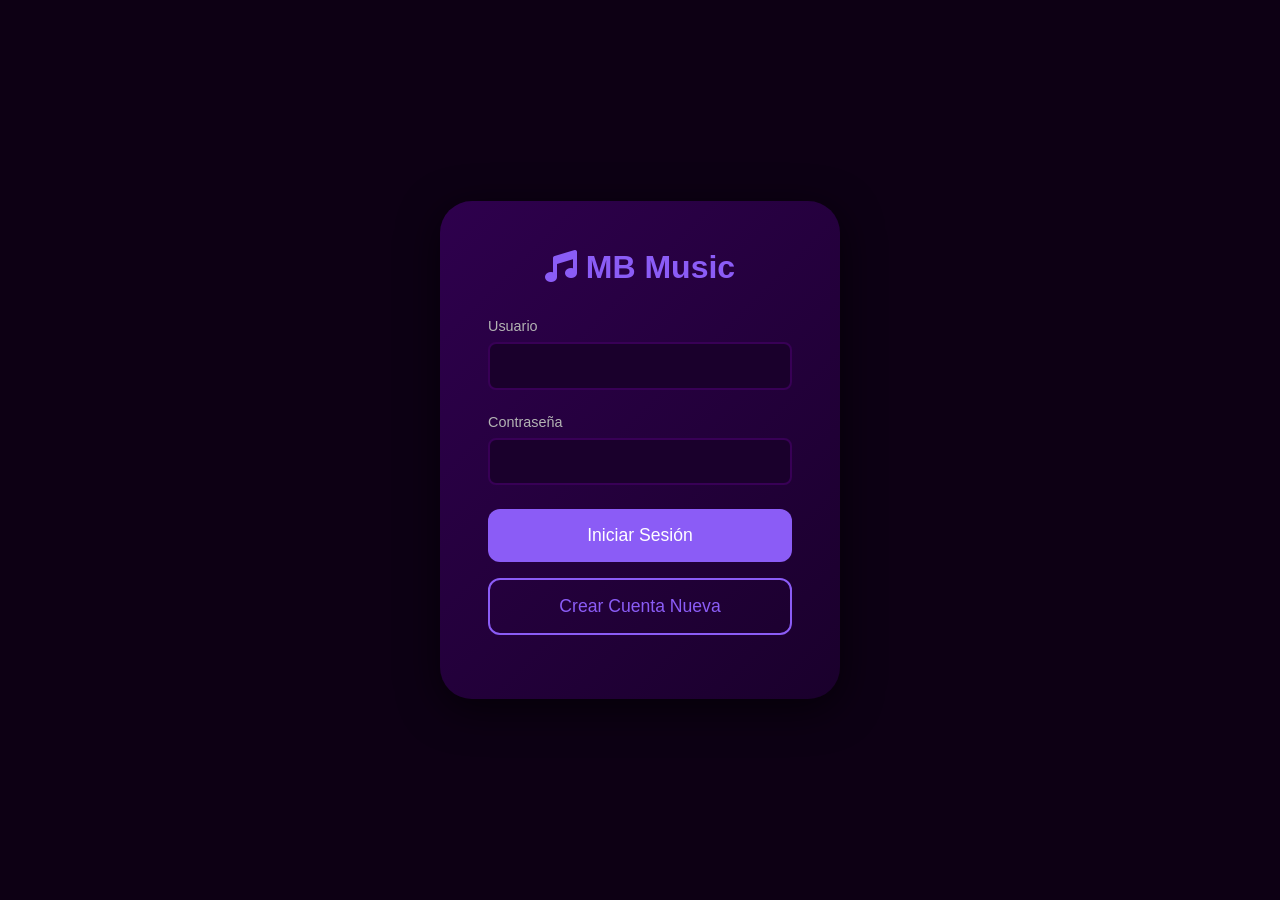
==== index.html @ 7494098f "Update index.html" ====
<!DOCTYPE html>
<html lang="es">
<head>
    <meta charset="UTF-8">
    <meta name="viewport" content="width=device-width, initial-scale=1.0">
    <title>MB Music</title>
    <link href="https://cdnjs.cloudflare.com/ajax/libs/font-awesome/6.5.1/css/all.min.css" rel="stylesheet">
    <style>
        * { margin: 0; padding: 0; box-sizing: border-box; }
        
        body {
            font-family: 'Inter', sans-serif, system-ui;
            background-color: #210033;
            color: #e0e0e0;
            min-height: 100vh;
            overflow-x: hidden;
            position: relative;
        }

        .video-bg {
            position: fixed;
            top: 0;
            left: 0;
            width: 100%;
            height: 100%;
            z-index: 0;
            opacity: 0;
            transition: opacity 0.7s;
        }

        .video-bg.active { opacity: 1; }

        .video-bg video {
            width: 100%;
            height: 100%;
            object-fit: cover;
        }

        .video-overlay {
            position: fixed;
            top: 0;
            left: 0;
            width: 100%;
            height: 100%;
            background: rgba(0, 0, 0, 0.6);
            z-index: 1;
            pointer-events: none;
        }

        .page {
            display: none;
            min-height: 100vh;
            position: relative;
            z-index: 2;
        }

        .page.active { display: block; }

        /* Login Styles */
        .login-container {
            display: flex;
            justify-content: center;
            align-items: center;
            min-height: 100vh;
            padding: 1rem;
        }

        .login-box {
            background: linear-gradient(135deg, #2e004d, #1a002c);
            border-radius: 2rem;
            padding: 3rem;
            max-width: 400px;
            width: 100%;
            box-shadow: 0 10px 40px rgba(0, 0, 0, 0.6);
        }

        .login-box h1 {
            text-align: center;
            margin-bottom: 2rem;
            font-size: 2rem;
            color: #8b5cf6;
        }

        .form-group {
            margin-bottom: 1.5rem;
        }

        .form-group label {
            display: block;
            margin-bottom: 0.5rem;
            color: #b3b3b3;
            font-size: 0.9rem;
        }

        .form-group input {
            width: 100%;
            padding: 0.8rem;
            border: 2px solid #380056;
            border-radius: 0.5rem;
            background-color: #1a002c;
            color: #e0e0e0;
            font-size: 1rem;
            transition: border-color 0.3s;
        }

        .form-group input:focus {
            outline: none;
            border-color: #8b5cf6;
        }

        .message {
            padding: 0.8rem;
            border-radius: 0.5rem;
            margin-bottom: 1rem;
            text-align: center;
            display: none;
            font-size: 0.9rem;
        }

        .message.show { display: block; }
        .message.error { background-color: #ff6b6b33; color: #ff6b6b; }
        .message.success { background-color: #22c55e33; color: #22c55e; }

        .btn {
            width: 100%;
            padding: 1rem;
            border: none;
            border-radius: 0.75rem;
            font-size: 1.1rem;
            cursor: pointer;
            transition: all 0.3s;
            margin-bottom: 1rem;
        }

        .btn-primary {
            background-color: #8b5cf6;
            color: #fff;
        }

        .btn-primary:hover { background-color: #a78bfa; }

        .btn-secondary {
            background-color: transparent;
            color: #8b5cf6;
            border: 2px solid #8b5cf6;
        }

        .btn-secondary:hover { background-color: #8b5cf620; }

        /* Main App Styles */
        .app-container {
            max-width: 1200px;
            margin: 0 auto;
            padding: 1rem;
        }

        header {
            text-align: center;
            margin-bottom: 2rem;
            padding: 1rem;
            position: relative;
        }

        header h1 {
            font-size: 2.5rem;
            font-weight: 700;
            color: #ffffff;
        }

        .user-info {
            position: absolute;
            top: 1rem;
            right: 1rem;
            display: flex;
            align-items: center;
            gap: 1rem;
            flex-wrap: wrap;
        }

        .user-name {
            color: #8b5cf6;
            font-weight: 600;
        }

        .logout-btn {
            background-color: #380056;
            color: #fff;
            border: none;
            padding: 0.5rem 1rem;
            border-radius: 0.5rem;
            cursor: pointer;
            font-size: 0.9rem;
            transition: background-color 0.3s;
        }

        .logout-btn:hover { background-color: #5a0088; }

        .search-container {
            max-width: 600px;
            margin: 0 auto 2rem;
            position: relative;
        }

        .search-input {
            width: 100%;
            padding: 1rem 1rem 1rem 3rem;
            border: 2px solid #380056;
            border-radius: 2rem;
            background-color: #1a002c;
            color: #e0e0e0;
            font-size: 1rem;
            transition: border-color 0.3s;
        }

        .search-input:focus {
            outline: none;
            border-color: #8b5cf6;
        }

        .search-icon {
            position: absolute;
            left: 1rem;
            top: 50%;
            transform: translateY(-50%);
            color: #8b5cf6;
        }

        .nav-tabs {
            display: flex;
            justify-content: center;
            gap: 1rem;
            margin-bottom: 2rem;
            flex-wrap: wrap;
        }

        .nav-tab {
            background-color: #380056;
            color: #fff;
            border: none;
            padding: 0.8rem 1.5rem;
            border-radius: 2rem;
            cursor: pointer;
            font-size: 1rem;
            transition: all 0.3s;
        }

        .nav-tab:hover { background-color: #5a0088; }
        .nav-tab.active { background-color: #8b5cf6; }

        .tab-content { display: none; }
        .tab-content.active { display: block; }

        .albums-grid {
            display: grid;
            grid-template-columns: repeat(auto-fill, minmax(200px, 1fr));
            gap: 1.5rem;
            padding: 1rem;
        }

        .album-card {
            background-color: #380056;
            border-radius: 1rem;
            padding: 1.5rem;
            cursor: pointer;
            transition: all 0.3s;
        }

        .album-card:hover {
            transform: translateY(-5px);
            background-color: #5a0088;
        }

        .album-cover {
            width: 100%;
            aspect-ratio: 1;
            border-radius: 0.75rem;
            object-fit: cover;
            margin-bottom: 1rem;
        }

        .album-info h3 {
            font-size: 1.1rem;
            margin-bottom: 0.5rem;
            color: #ffffff;
        }

        .album-info p {
            font-size: 0.85rem;
            color: #b3b3b3;
        }

        .song-list {
            list-style: none;
            padding: 0;
            max-width: 800px;
            margin: 0 auto;
        }

        .song-item {
            background-color: #380056;
            padding: 1rem;
            margin-bottom: 0.75rem;
            border-radius: 0.75rem;
            display: flex;
            align-items: center;
            justify-content: space-between;
            transition: all 0.2s;
        }

        .song-item:hover {
            background-color: #5a0088;
            transform: translateY(-2px);
        }

        .song-item.hidden { display: none; }

        .song-main {
            display: flex;
            align-items: center;
            flex: 1;
            cursor: pointer;
        }

        .song-art {
            width: 50px;
            height: 50px;
            border-radius: 0.5rem;
            margin-right: 1rem;
            object-fit: cover;
        }

        .song-info h3 {
            margin: 0 0 0.25rem 0;
            font-size: 1rem;
            color: #ffffff;
        }

        .song-info p {
            margin: 0;
            font-size: 0.85rem;
            color: #b3b3b3;
        }

        .playlist-btn {
            background-color: #8b5cf6;
            border: none;
            color: #fff;
            padding: 0.5rem 1rem;
            border-radius: 0.5rem;
            cursor: pointer;
            font-size: 0.9rem;
            transition: all 0.2s;
        }

        .playlist-btn:hover { background-color: #a78bfa; }
        .playlist-btn.added { background-color: #22c55e; }

        .empty-state {
            text-align: center;
            padding: 3rem 1rem;
            color: #a0a0a0;
        }

        .empty-state i {
            font-size: 4rem;
            margin-bottom: 1rem;
            color: #380056;
        }

        /* Player Styles */
        .player-container {
            display: flex;
            justify-content: center;
            align-items: center;
            min-height: 90vh;
            padding: 4rem 1rem;
        }

        .player-box {
            background: linear-gradient(135deg, #2e004d80, #1a002c80);
            border-radius: 2rem;
            padding: 2rem;
            width: 100%;
            max-width: 400px;
            box-shadow: 0 10px 30px rgba(0, 0, 0, 0.5);
        }

        .player-header {
            display: flex;
            align-items: center;
            margin-bottom: 1.5rem;
        }

        .player-art {
            width: 80px;
            height: 80px;
            border-radius: 0.5rem;
            margin-right: 1rem;
            object-fit: cover;
        }

        .track-info h2 {
            font-size: 1.3rem;
            margin: 0 0 0.25rem 0;
            color: #ffffff;
        }

        .track-info p {
            font-size: 0.9rem;
            color: #b3b3b3;
            margin: 0;
        }

        .lyrics {
            height: 180px;
            overflow-y: auto;
            background: rgba(0, 0, 0, 0.3);
            padding: 1rem;
            border-radius: 0.5rem;
            margin-bottom: 1.5rem;
            line-height: 1.8;
        }

        .lyric-line {
            color: rgba(255, 255, 255, 0.4);
            transition: color 0.3s;
            display: block;
            margin-bottom: 0.3em;
        }

        .lyric-line.highlight {
            color: #ffffff;
            font-weight: 600;
        }

        .progress-container {
            background-color: #404040;
            border-radius: 5px;
            cursor: pointer;
            height: 8px;
            width: 100%;
            margin-bottom: 0.5rem;
        }

        .progress-bar {
            background-color: #8b5cf6;
            height: 100%;
            border-radius: 5px;
            width: 0%;
            transition: width 0.1s linear;
        }

        .time-display {
            display: flex;
            justify-content: space-between;
            font-size: 0.8rem;
            color: #a0a0a0;
            margin-bottom: 1rem;
        }

        .controls {
            display: flex;
            justify-content: center;
            align-items: center;
            gap: 1.5rem;
            margin-bottom: 1rem;
        }

        .control-btn {
            background: none;
            border: none;
            color: #e0e0e0;
            font-size: 1.5rem;
            cursor: pointer;
            transition: all 0.2s;
            padding: 0.5rem;
        }

        .control-btn:hover {
            color: #8b5cf6;
            transform: scale(1.1);
        }

        .control-btn.play { font-size: 2.5rem; color: #8b5cf6; }
        .control-btn.active { color: #8b5cf6; }

        .secondary-controls {
            display: flex;
            justify-content: space-between;
            align-items: center;
            flex-wrap: wrap;
            gap: 0.5rem;
            font-size: 0.9rem;
        }

        .volume-control, .speed-control {
            display: flex;
            align-items: center;
            gap: 0.5rem;
        }

        input[type="range"] {
            width: 70px;
            height: 5px;
        }

        .back-btn {
            position: fixed;
            top: 1rem;
            left: 1rem;
            background-color: #380056;
            color: #fff;
            border: none;
            padding: 0.6rem 1rem;
            border-radius: 2rem;
            cursor: pointer;
            z-index: 10;
            transition: background-color 0.3s;
        }

        .back-btn:hover { background-color: #5a0088; }

        @media (max-width: 768px) {
            header h1 { font-size: 1.8rem; }
            .user-info {
                position: static;
                justify-content: center;
                margin-top: 1rem;
            }
            .albums-grid {
                grid-template-columns: repeat(auto-fill, minmax(150px, 1fr));
            }
        }
    </style>
</head>
<body>
    <div id="videoBg" class="video-bg">
        <video id="bgVideo" autoplay loop muted playsinline></video>
    </div>
    <div class="video-overlay"></div>

    <!-- Login Page -->
    <div id="loginPage" class="page active">
        <div class="login-container">
            <div class="login-box">
                <h1><i class="fas fa-music"></i> MB Music</h1>
                <div id="authMessage" class="message"></div>
                <form id="authForm">
                    <div class="form-group">
                        <label>Usuario</label>
                        <input type="text" id="authUsername" required minlength="3">
                    </div>
                    <div class="form-group">
                        <label>Contraseña</label>
                        <input type="password" id="authPassword" required minlength="4">
                    </div>
                    <button type="submit" class="btn btn-primary">Iniciar Sesión</button>
                </form>
                <button id="registerBtn" class="btn btn-secondary">Crear Cuenta Nueva</button>
            </div>
        </div>
    </div>

    <!-- Main App Page -->
    <div id="mainPage" class="page">
        <div class="app-container">
            <header>
                <h1>MiguelBR Music</h1>
                <div class="user-info">
                    <span class="user-name" id="displayUsername"></span>
                    <button class="logout-btn" id="logoutBtn">
                        <i class="fas fa-sign-out-alt"></i> Salir
                    </button>
                </div>
            </header>

            <div class="search-container">
                <i class="fas fa-search search-icon"></i>
                <input type="text" id="searchInput" class="search-input" placeholder="Buscar canciones o artistas...">
            </div>
            
            <div class="nav-tabs">
                <button class="nav-tab active" data-tab="albums">Álbumes</button>
                <button class="nav-tab" data-tab="songs">Canciones</button>
                <button class="nav-tab" data-tab="playlist">Mi Playlist</button>
            </div>

            <div id="albumsTab" class="tab-content active">
                <div style="display: flex; justify-content: center; gap: 1rem; margin-bottom: 2rem; flex-wrap: wrap;">
                    <button class="nav-tab active" id="filterArtist">Por Artista</button>
                    <button class="nav-tab" id="filterGenre">Por Género</button>
                </div>
                <div id="albumsGrid" class="albums-grid"></div>
            </div>

            <div id="songsTab" class="tab-content">
                <ul id="songList" class="song-list"></ul>
            </div>

            <div id="playlistTab" class="tab-content">
                <div id="playlistContent"></div>
            </div>

            <div id="artistSongsTab" class="tab-content">
                <button id="backToAlbumsBtn" class="btn btn-secondary" style="max-width: 200px; margin: 0 auto 2rem;">
                    <i class="fas fa-arrow-left"></i> Volver a Álbumes
                </button>
                <div id="artistSongsContent"></div>
            </div>
        </div>
    </div>

    <!-- Player Page -->
    <div id="playerPage" class="page">
        <button id="backBtn" class="back-btn">
            <i class="fas fa-arrow-left"></i> Atrás
        </button>
        <div class="player-container">
            <div class="player-box">
                <div class="player-header">
                    <img id="playerArt" class="player-art" src="https://placehold.co/100" alt="Album">
                    <div class="track-info">
                        <h2 id="playerTitle">Título</h2>
                        <p id="playerArtist">Artista</p>
                    </div>
                </div>

                <div id="lyricsBox" class="lyrics"></div>

                <div class="progress-container" id="progressContainer">
                    <div id="progressBar" class="progress-bar"></div>
                </div>
                <div class="time-display">
                    <span id="currentTime">0:00</span>
                    <span id="totalTime">0:00</span>
                </div>

                <div class="controls">
                    <button class="control-btn" id="prevBtn"><i class="fas fa-backward-step"></i></button>
                    <button class="control-btn play" id="playBtn"><i class="fas fa-play"></i></button>
                    <button class="control-btn" id="nextBtn"><i class="fas fa-forward-step"></i></button>
                </div>

                <div class="secondary-controls">
                    <button class="control-btn" id="repeatBtn"><i class="fas fa-repeat"></i></button>
                    <button class="control-btn" id="shuffleBtn"><i class="fas fa-shuffle"></i></button>
                    <div class="volume-control">
                        <i class="fas fa-volume-down"></i>
                        <input type="range" id="volumeSlider" min="0" max="1" step="0.01" value="0.8">
                    </div>
                    <div class="speed-control">
                        <i class="fas fa-gauge"></i>
                        <input type="range" id="speedSlider" min="0.5" max="2" step="0.25" value="1">
                        <span id="speedDisplay">1x</span>
                    </div>
                </div>
            </div>
        </div>
    </div>

    <audio id="audio"></audio>

    <script>
        // Data
        const SONGS = [
            {
        id: 1,
        title: "No tiene sentido",
        artists: ["Beéle"],
        album: "Single",
        genre: "Reggaetón",
        cover: "https://estaticos.elcolombiano.com/binrepository/872x566/71c0/780d565/none/11101/CCEX/beele_48089310_20250613100623.jpg",
        audio: "audio/No tiene sentido.mp3",
        video: "videos/Jonas_Martha.mp4", 
        lyrics: [
            { time: 7, text: "Baby, ¿qué tú espera'?" },
            { time: 11, text: "Si tú y yo conectamo la primera vez que nos vimo a lo' ojo'" },
            { time: 15, text: "No hay manera (¡óyelo!)" },
            { time: 17, text: "De que me olvide de esa piel canela" },
            { time: 21, text: "Quedaron secuela' de esa noche" },
            { time: 24, text: "Que tú y yo paramo el tiempo" },
            { time: 27, text: "Frente a frente, cuerpo a cuerpo" },
            { time: 31, text: "Yo no sé por qué tan lejos" },
            { time: 35, text: "Ma, ah-ah" },
            { time: 38, text: "No tiene sentido que con esto que sentimo" },
            { time: 41, text: "Tú esté' por otro camino, no es normal" },
            { time: 44, text: "Bebé, tú allá y yo acá" },
            { time: 47, text: "Eso no tiene sentido, baby, si ya coincidimo" },
            { time: 50, text: "Y un par de cosas vivimo, no es normal" },
            { time: 53, text: "Bebé, tú allá y yo acá" },
            { time: 56, text: "Eso no tiene sentido" },
            { time: 59, text: "Eso no tiene sentido" },
            { time: 62, text: "No tiene sentido" },
            { time: 65, text: "No tiene sentido" },
            { time: 68, text: "Dime, mami, qué fue, qué se le hizo" },
            { time: 71, text: "Que hace tiempo no te localizo" },
            { time: 74, text: "Manda ubi, que yo te aterrizo (uh, uh)" },
            { time: 77, text: "Te pienso y me erizo (ay-eh)" },
            { time: 80, text: "A tu nombre yo me desahogo el video que hicimo" },
            { time: 83, text: "A veces lo utilizo" },
            { time: 86, text: "Las ganas en el cielo" },
            { time: 89, text: "Y la ropa en el piso" },
            { time: 92, text: "Bebé, hace tiempo que no te veo" },
            { time: 95, text: "Que no me escribe', que no te leo" },
            { time: 98, text: "Con mi mente a veces peleo" },
            { time: 101, text: "Porque me dice que me olvide, baby" },
            { time: 104, text: "Que tú y yo paramo el tiempo" },
            { time: 107, text: "Frente a frente, cuerpo a cuerpo" },
            { time: 110, text: "Yo no sé por qué tan lejos" },
            { time: 113, text: "Ma, ah-ah" },
            { time: 116, text: "No tiene sentido que con esto que sentimo" },
            { time: 119, text: "Tú esté' por otro camino, no es normal" },
            { time: 115, text: "Bebé, tú allá y yo acá" },
            { time: 125, text: "Eso no tiene sentido, baby, si ya coincidimo" },
            { time: 128, text: "Y un par de cosas vivimo, no es normal" },
            { time: 131, text: "Bebé, tú allá y yo acá" },
            { time: 134, text: "Eso no tiene sentido (wuh, wuh, wuh)" },
            { time: 137, text: "Eso no tiene sentido (ay-eh)" },
            { time: 140, text: "No tiene sentido" },
            { time: 143, text: "No tiene sentido" }
        ]
    },
     {
        id: 2,
        title: "Mi refe",
        artists: ["Beéle"],
        album: "Single",
        genre: "Reggaetón",
        cover: "https://estaticos.elcolombiano.com/binrepository/872x566/71c0/780d565/none/11101/CCEX/beele_48089310_20250613100623.jpg",
        audio: "audio/Mi refe.mp3",
        video: "videos/mi_refe.mp4", 
        lyrics: [
    { time: 17, text: "To' el mundo ya supone que tú y yo somo' algo (oh)" },
    { time: 24, text: "Confirman en la calle que contigo es que salgo (uh)" },
    { time: 30, text: "¿Entonce' pa' qué mentirno' má'? (Ah)" },
    { time: 33, text: "No sé pa' qué seguir disimulando más (no)" },
    { time: 37, text: "Qué importe un culo lo que piensen los demás (ay-yeah)" },
    { time: 41, text: "Tú y yo nacimos pa' estar juntos" },
    { time: 44, text: "Yo me pregunto" },
    { time: 46, text: "¿Pa' qué putas esconderno'?" },
    { time: 49, text: "Dejemo' tanto misterio para verno'" },
    { time: 52, text: "Yo te gusto, tú me gustas" },
    { time: 54, text: "Eso hace rato se sabe" },
    { time: 57, text: "Delante de la gente bésame" },
    { time: 60, text: "¿Pa' qué putas esconderno'?" },
    { time: 63, text: "Dejemo' tanto misterio para verno'" },
    { time: 66, text: "Yo te gusto, tú me gustas" },
    { time: 68, text: "Eso hace rato se sabe" },
    { time: 71, text: "Delante de la gente bésame" },
    { time: 74, text: "Vo'a presumir que estás dura" },
    { time: 77, text: "Yo tu gángster, tú mi chula" },
    { time: 80, text: "Contigo me pasa" },
    { time: 82, text: "Que no me importa lo que comenten" },
    { time: 85, text: "Si nos llegan a la altura" },
    { time: 87, text: "Tienes vibra de alma pura" },
    { time: 89, text: "Para el mal, ella es mi cura" },
    { time: 90, text: "Su cintura está demente" },
    { time: 93, text: "Yo me enamoré, eh, eh, eh, eh" },
    { time: 96, text: "De ti más me enamoro, oh, oh, oh, oh (ah)" },
    { time: 101, text: "Pon la espalda en la pared, eh, eh, eh, eh (eoh)" },
    { time: 104, text: "Sin pensar que alguien nos vio, oh, oh, oh, oh" },
    { time: 108, text: "De ti yo me enamoré, eh, eh, eh, eh (aye)" },
    { time: 111, text: "De ti más me enamoro, oh, oh, oh, oh" },
    { time: 116, text: "Pon la espalda en la pared, eh, eh, eh, eh" },
    { time: 119, text: "Sin pensar que alguien nos vio, oh, oh, oh, oh (no, no)" },
    { time: 123, text: "¿Pa' qué putas esconderno'?" },
    { time: 127, text: "Dejemo' tanto misterio para verno'" },
    { time: 130, text: "Yo te gusto, tú me gustas" },
    { time: 132, text: "Eso hace rato se sabe" },
    { time: 135, text: "Delante de la gente bésame" },
    { time: 138, text: "¿Pa' qué putas esconderno'?" },
    { time: 141, text: "O-O-Ovy On The Drums" }
]
    },
    {
        id: 3,
        title: "Si te pillara",
        artists: ["Beéle"],
        album: "Single",
        genre: "Reggaetón",
        cover: "https://estaticos.elcolombiano.com/binrepository/872x566/71c0/780d565/none/11101/CCEX/beele_48089310_20250613100623.jpg",
        audio: "audio/si te pillara.mp3",
        video: "", 
        lyrics: [
    { time: 2, text: "Pilla, hay ojos que no se hacen los ciegos" },
    { time: 5, text: "Porque las paredes no solo tienen oídos, ¿oíste?" },
    { time: 9, text: "También tienen bemba" },
    { time: 30, text: "Siento que pronto me fallarás" }, 
    { time: 33, text: "Yo digo, \"ver para creer\"" },
    { time: 35, text: "Muchos me dicen que ya hay alguien más" },
    { time: 38, text: "Que te vieron por ahí con un tal" },
    { time: 41, text: "(Estás loco, marico, ve a terapia)" },
    { time: 44, text: "Te siento distante, un poco arrogante" },
    { time: 47, text: "Ya siento que no sentimos lo de antes" },
    { time: 50, text: "Aunque yo, de tu boca, no sé nada" },
    { time: 54, text: "Si te pillo con él, gyal, si te pillara" },
    { time: 57, text: "A-a-ay, si te pillara" },
    { time: 59, text: "Si te pillara, ay, si te pillara" },
    { time: 61, text: "Si te pillara, ay, si te pillara" },
    { time: 63, text: "Si te pillo" },
    { time: 66, text: "Oh, los ojitos se me aguarán" },
    { time: 69, text: "Que alguien más te toque, eso me asara" },
    { time: 72, text: "Si tus labios pillo con otros, lloro (aye)" },
    { time: 75, text: "Si me mientes, devuelve mi cora destrozado" },
    { time: 78, text: "Eso no aguanta, esto me hace sentir desconfiado" },
    { time: 81, text: "Las ganas de verte a mi lado, las digo en pasado" },
    { time: 84, text: "Perdí las esperanzas, porque siento que me haces a un lado" },
    { time: 88, text: "Y sisaya, pero cayaya" },
    { time: 90, text: "Tú haciendo lo tuyo y yo aquí en la playa" },
    { time: 93, text: "Recuerdo tu body cuando guaya'" },
    { time: 96, text: "Yeh, me da nostalgia" },
    { time: 99, text: "Te extraño tanto, ya no te siento" },
    { time: 102, text: "Duele tu decisión de dejarme en la nada" },
    { time: 105, text: "Si esto es real como están diciendo" },
    { time: 108, text: "Me moriría si yo te pillara (yeh-yeh)" },
    { time: 112, text: "A-a-ay, si te pillara" },
    { time: 114, text: "Si te pillara, ay, si te pillara" },
    { time: 116, text: "Si te pillara, ay, si te pillara" },
    { time: 118, text: "Si te pillo" },
    { time: 121, text: "Oh, los ojitos se me aguarán" },
    { time: 124, text: "Que alguien más te toque, eso me asara" },
    { time: 127, text: "Si tus labios pillo con otros, lloro" },
    { time: 131, text: "(Flambo)" },
    { time: 134, text: "A-a-ay, si te pillara" },
    { time: 136, text: "Si te pillara, ay, si te pillara" },
    { time: 138, text: "Si te pillara, ay, si te pillara" },
    { time: 140, text: "Si te pillo" }
]
    },
     {
        id: 4,
        title: "Miguel Papasito",
        artists: ["KAROL G"],
        album: "Single",
        genre: "Reggaetón",
        cover: "https://i.etsystatic.com/47206947/r/il/16ad2b/5639412394/il_1588xN.5639412394_n1tb.jpg",
        audio: "audio/Papasito.mp3",
        video: "videos/Miguel.mp4", 
    lyrics: [
    { time: 15, text: "Ovy On The Drums" },
    { time: 18, text: "I saw you there, looking so good tonight" },
    { time: 22, text: "I swear to God, I'm dying to kiss you" },
    { time: 26, text: "My heart, bebé, it's beating so, so fast" },
    { time: 30, text: "I didn't know how much that I need you" },
    { time: 34, text: "You're getting closer, and now my legs just started shaking" },
    { time: 39, text: "Would be delicious to have a taste of you right now" },
    { time: 43, text: "If I could try, it would make me so psychotic" },
    { time: 47, text: "For that addiction, I would need a rehab" },
    { time: 51, text: "Miguel Papacito, ay, qué rico tú" },
    { time: 54, text: "I want you and not just for a little" },
    { time: 57, text: "Touching your body is my desire, uh" },
    { time: 60, text: "Please don't be mad si me le robo un besito" },
    { time: 64, text: "Y es que quiero algo más, que suene más oficial" },
    { time: 68, text: "Hacerte mi propiedad, y no quiero que se me haga tarde, sí" },
    { time: 72, text: "No está mal, lo que hacemos es genial" },
    { time: 76, text: "Fotico en la Polaroid, te la dejo pa' que me recuerdes" },
    { time: 80, text: "I'm gonna hold you so, so tight, it's my deseo" },
    { time: 84, text: "I'm gonna play your Juliet, and you my Romeo" },
    { time: 88, text: "'Cause no one loves you like me, with you I feel so lucky" },
    { time: 92, text: "Baby, te quiero pa' mí" },
    { time: 95, text: "Love me hard with sentimiento" },
    { time: 98, text: "Stay together and live la vida loca" },
    { time: 102, text: "Let's go and live it with no regrets and shadows" },
    { time: 106, text: "For that addiction, I would need a rehab" },
    { time: 110, text: "Miguel Papacito, ay, qué rico tú" },
    { time: 113, text: "I want you and not just for a little" },
    { time: 116, text: "Touching your body is my desire, uh" },
    { time: 119, text: "Please don't be mad si me le robo un besito" },
    { time: 123, text: "Ay" },
    { time: 125, text: "Amor" },
    { time: 127, text: "You're my dream come true" },
    { time: 131, text: "Miguel Papacito, ay, qué rico tú" },
    { time: 134, text: "Te quiero pa' mí, no pa' un ratico" },
    { time: 137, text: "Desear tu cuerpo es mi delito, uh" },
    { time: 140, text: "No se me enoje si le robo un besito" }
]
     },
     {
        id: 5,
        title: "Si Antes Te Hubiera Conocido",
        artists: ["KAROL G"],
        album: "Single",
        genre: "Reggaetón",
        cover: "https://i.etsystatic.com/47206947/r/il/16ad2b/5639412394/il_1588xN.5639412394_n1tb.jpg",
        audio: "audio/Si Antes Te Hubiera Conocido.mp3",
        video: "", 
    lyrics: [
    { time: 18, text: "¿Qué hubiera sido?" },
    { time: 21, text: "Si antes te hubiera conocido" },
    { time: 24, text: "Seguramente" },
    { time: 26, text: "Estarías bailando esta conmigo" },
    { time: 29, text: "No como amigos" },
    { time: 31, text: "Sino como otra cosa" },
    { time: 34, text: "Usted cerca me pone peligrosa" },
    { time: 37, text: "Por un besito hago cualquier cosa" },
    { time: 40, text: "La novia suya me pone celosa" },
    { time: 43, text: "Y aunque es hermosa, ey" },
    { time: 45, text: "No te va a tratar como yo" },
    { time: 47, text: "No te va a besar como yo" },
    { time: 49, text: "No está tan rica así como yo" },
    { time: 51, text: "Ella es tímida y yo no" },
    { time: 53, text: "Con estas ganas que tengo yo" },
    { time: 55, text: "Me atrevo a comerme a los do'" },
    { time: 58, text: "Hoy estás jangueando con ella" },
    { time: 61, text: "Pero, mmm, después tal vez no" },
    { time: 65, text: "¿Qué hubiera sido?" },
    { time: 68, text: "Si antes te hubiera conocido" },
    { time: 71, text: "Seguramente" },
    { time: 73, text: "Estarías bailando esta conmigo" },
    { time: 76, text: "No como amigos, ey" },
    { time: 80, text: "¿Qué hubiera sido?" },
    { time: 83, text: "Ay, si antes te hubiera conocido" },
    { time: 86, text: "Seguramente" },
    { time: 88, text: "Estarías bailando esta conmigo" },
    { time: 91, text: "No como amigos, ey" },
    { time: 95, text: "Y yo te veo y no sé cómo actuar" },
    { time: 98, text: "Bebé, pa' conquistarte que me pasen el manual" },
    { time: 102, text: "Espero lo que sea, yo no me voy a quitar" },
    { time: 105, text: "Tengo fe que esos ojito' un día me van a mirar" },
    { time: 109, text: "Yo me caso contigo" },
    { time: 111, text: "Mi nombre suena bien con tu apellido" },
    { time: 114, text: "'Toy esperando el primer descuido" },
    { time: 117, text: "Pa' presentarte como mi marido" },
    { time: 121, text: "Yo me caso contigo" },
    { time: 123, text: "Mi nombre suena bien con tu apellido" },
    { time: 126, text: "'Toy esperando el primer descuido" },
    { time: 129, text: "Pa' presentarte como mi marido" },
    { time: 133, text: "No has entendido que" },
    { time: 135, text: "No te va a tratar como yo" },
    { time: 137, text: "No te va a besar como yo" },
    { time: 139, text: "No está tan rica así como yo" },
    { time: 141, text: "Ella es tímida y yo no" },
    { time: 143, text: "Con estas ganas que tengo yo" },
    { time: 145, text: "Me atrevo a comerme a los do'" },
    { time: 148, text: "Hoy estás jangueando con ella" },
    { time: 151, text: "Pero, mmm, después tal vez no" },
    { time: 155, text: "¿Qué hubiera sido?" },
    { time: 158, text: "(Si antes te hubiera conocido) ey, ¿Cómo?" },
    { time: 161, text: "Seguramente" },
    { time: 163, text: "Estarías bailando esta conmigo" },
    { time: 166, text: "No como amigos, no, no, no" },
    { time: 170, text: "Ey, ey, ey (si antes te hubiera conocido)" },
    { time: 173, text: "Chiqui-cha, chiqui-cha, chiqui-cha, chiqui-cha (seguramente)" },
    { time: 176, text: "(Estarías bailando esta conmigo)" },
    { time: 178, text: "(No como amigos)" },
    { time: 180, text: "(¿Qué hubiera sido?)" },
    { time: 182, text: "(Si antes te hubiera conocido)" }
]
     },
     {
        id: 6,
        title: "Provenza",
        artists: ["KAROL G"],
        album: "Single",
        genre: "Reggaetón",
        cover: "https://i.etsystatic.com/47206947/r/il/16ad2b/5639412394/il_1588xN.5639412394_n1tb.jpg",
        audio: "audio/Provenza.mp3",
        video: "", 
    lyrics: [
    { time: 17, text: "Baby, ¿qué más?" },
    { time: 20, text: "Hace rato que no sé na' de ti" },
    { time: 23, text: "Taba con alguien, pero ya estoy free" },
    { time: 26, text: "Puesta pa revivir viejos tiempo', no salgo hace tiempo" },
    { time: 29, text: "Tú dime, dónde está'" },
    { time: 32, text: "Que hace rato que no sé na' de ti" },
    { time: 35, text: "Taba con alguien, pero ya estoy free" },
    { time: 38, text: "Puesta pa revivir viejos tiempo', no salgo hace tiempo" },
    { time: 43, text: "Papi, nos perdemo', nos parqueamo' y lo prendemo'" },
    { time: 46, text: "Pa la seca algo bebemo, y cuando nos emborrachemo'" },
    { time: 49, text: "Una de reguetón ponemo' y nos vamo' a donde nos podamos querer" },
    { time: 53, text: "Nos podamos comer (eh-ah)" },
    { time: 57, text: "Papi, nos perdemo', nos parqueamo' y lo prendemo'" },
    { time: 60, text: "Pa la seca algo bebemo', y cuando nos emborrachemo'" },
    { time: 63, text: "Una de reguetón ponemo' y nos vamo' a donde nos podamos querer" },
    { time: 67, text: "Nos podamos comer" },
    { time: 72, text: "Baby, ¿qué más?" },
    { time: 75, text: "Hace rato que no sé na' de ti (wuh, yeh)" },
    { time: 78, text: "Taba con alguien, pero ya estoy free ('toy free)" },
    { time: 81, text: "Puesta pa revivir viejos tiempo', no salgo hace tiempo" },
    { time: 84, text: "Tú dime, dónde está' (tú dime, tú dime)" },
    { time: 87, text: "Que hace rato que no sé na' de ti (na de ti)" },
    { time: 90, text: "Taba con alguien, pero ya estoy free (wuh)" },
    { time: 93, text: "Puesta pa revivir viejos tiempo', no salgo hace tiempo" },
    { time: 98, text: "¿Qué malo puede pasar?" },
    { time: 100, text: "¿Que nos vaya mal? Estoy afuera, sal" },
    { time: 103, text: "Tenemos cosas pendientes por repasar" },
    { time: 106, text: "Tú ere' un polvito difícil de reemplazar (sí)" },
    { time: 109, text: "No sé si te convenza (ey)" },
    { time: 111, text: "Nos damo' un rocecito por Provenza" },
    { time: 114, text: "Y si la cosa se pone tensa, en mi cama la recompensa" },
    { time: 117, text: "O viceversa, ¿por qué lo piensas?" },
    { time: 120, text: "Pasamo' por el barrio por hierba" },
    { time: 123, text: "Ponlo en la hookah pa que se disuelva" },
    { time: 126, text: "La química todavía se conserva" },
    { time: 129, text: "Y yo te lo hago rico para que vuelva'" },
    { time: 132, text: "Aunque mañana me voy" },
    { time: 134, text: "Aprovéchame, que aquí estoy" },
    { time: 136, text: "Puesta pa ti" },
    { time: 138, text: "Por eso te escribí" },
    { time: 143, text: "Baby, ¿qué más?" },
    { time: 146, text: "Hace rato que no sé na de ti" },
    { time: 149, text: "Taba con alguien, pero ya estoy free (huh)" },
    { time: 152, text: "Puesta pa revivir viejos tiempo', no salgo hace tiempo" },
    { time: 155, text: "Tú dime, dónde está' (tú dime, tú dime)" },
    { time: 158, text: "Que hace rato que no sé na' de ti (na de ti)" },
    { time: 161, text: "Taba con alguien, pero ya estoy free (wuh)" },
    { time: 164, text: "Puesta pa revivir viejos tiempo', no salgo hace tiempo" }
]
     },
     {
        id: 7,
        title: "LUNA",
        artists: ["Feid"],
        album: "Single",
        genre: "Reggaetón",
        cover: "https://i.etsystatic.com/45238099/r/il/eef7bc/5245841123/il_1588xN.5245841123_orw4.jpg",
        audio: "audio/LUNA.mp3",
        video: "", 
    lyrics: [
    { time: 10, text: "Yeah, yeah, yeah" },
    { time: 12, text: "ATL Jacob, ATL Jacob" },
    { time: 15, text: "Te busco y no sé dónde estás" },
    { time: 18, text: "Estoy buscando respuestas" },
    { time: 21, text: "¿Cuándo fue la última vez que te vi sonreír?" },
    { time: 25, text: "Te decía \"mi reina\"" },
    { time: 27, text: "Te temblaban las piernas" },
    { time: 29, text: "Contigo las noches, no, no eran pa dormir" },
    { time: 33, text: "A veces lo ignoro, fumo y bebo solo" },
    { time: 36, text: "Siempre pensé que no te debiste ir" },
    { time: 39, text: "Cambiaste plata por oro, eras mi tesoro" },
    { time: 42, text: "No supe qué día te olvidaste de mí" },
    { time: 45, text: "Y-y de mí, y-y yo de ti" },
    { time: 47, text: "No supe qué día te olvidaste de mí" },
    { time: 49, text: "Y-y de mí, y-y yo de ti" },
    { time: 51, text: "No supe qué día te olvidaste de mí" },
    { time: 53, text: "Y-y de mí, y-y de mí" },
    { time: 55, text: "No supe qué día te olvidaste de mí" },
    { time: 57, text: "Y-y de mí, y-y yo de ti" },
    { time: 60, text: "Yeh, yeh" },
    { time: 63, text: "A veces te extraño, ma, te quiero perdonar" },
    { time: 66, text: "Bebé, me tiraste pa la lona" },
    { time: 68, text: "Me dejaste en cero toda la estamina" },
    { time: 71, text: "No me llames cuando te sientas sola" },
    { time: 74, text: "Bebé, yo sé que también extrañas los carros" },
    { time: 77, text: "Hacer el amor cuando estábamos farros, yeh" },
    { time: 80, text: "Todo era mentira cuando tú me decías: \"Baby, te extraño\"" },
    { time: 84, text: "Que duraríamos años, baby, dolió tu engaño" },
    { time: 88, text: "Ojalá que se acabe este tema y por fin yo me olvide de ti" },
    { time: 93, text: "Te busco y no sé dónde estás" },
    { time: 96, text: "Estoy buscando respuestas" },
    { time: 99, text: "¿Cuándo fue la última vez que te vi sonreír?" },
    { time: 103, text: "Te decía \"mi reina\"" },
    { time: 105, text: "Te temblaban las piernas" },
    { time: 108, text: "No supe qué día te olvidaste de mí" },
    { time: 111, text: "Y-y de mí, y-y yo de ti" },
    { time: 113, text: "No supe qué día te olvidaste de mí" },
    { time: 115, text: "Y-y de mí, y-y yo de ti" },
    { time: 117, text: "No supe qué día te olvidaste de mí" },
    { time: 119, text: "Y-y de mí, y-y de mí" },
    { time: 121, text: "No supe qué día te olvidaste de mí" },
    { time: 123, text: "Y-y de mí, y-y yo de ti" },
    { time: 126, text: "No supe qué día te olvidaste de mí" },
    { time: 130, text: "Yeah-eh" },
    { time: 133, text: "Ah-ah-ah" }
]
     },
     {
        id: 8,
        title: "Verano Rosa",
        artists: ["KAROL G","Feid"],
        album: "Single",
        genre: "Reggaetón",
        cover: "https://i.etsystatic.com/47206947/r/il/16ad2b/5639412394/il_1588xN.5639412394_n1tb.jpg",
        audio: "audio/Verano Rosa.mp3",
        video: "", 
    lyrics: [
    { time: 16, text: "Estoy a ley de una señal, márcame al celular" },
    { time: 20, text: "Que estoy caliente y sin ti me vo'a quemar" },
    { time: 24, text: "Dime qué era lo que tú hacías con ella en vez de llegar" },
    { time: 28, text: "Este party no es lo mismo si no estás" },
    { time: 32, text: "Hoy las botellas son a tu nombre" },
    { time: 35, text: "Hoy hago lo que sea por mirarte" },
    { time: 38, text: "Así lo haya intentado con otros hombres" },
    { time: 41, text: "Nadie lo hace como tú lo haces" },
    { time: 45, text: "Hoy las botellas son a tu nombre" },
    { time: 48, text: "Hoy hago lo que sea por mirarte" },
    { time: 51, text: "Así lo hayas intentado con otros hombres" },
    { time: 54, text: "Nadie lo hace como tú lo haces (¡wuh!)" },
    { time: 58, text: "I really love cuando él me dice: \"Hola mami, ¿qué más?\"" },
    { time: 62, text: "Rápido yo le respondo que dónde hay que llegar" },
    { time: 66, text: "Me acuerdo de ti sin ropa y no sé cómo explicar" },
    { time: 70, text: "Que fuimos un verano rosa, un verano pa no olvidar" },
    { time: 74, text: "Esa tanguita de la perla, mami, hoy se te cae" },
    { time: 78, text: "Ese topcito transparente deja ver lo que hay" },
    { time: 82, text: "Ya se te notan los gains, eso allá abajo está tight" },
    { time: 86, text: "Y no hay ninguna como tú, bebé, como tú no hay" },
    { time: 90, text: "Estoy a ley de una señal, márcame al celular" },
    { time: 94, text: "Que estoy caliente y sin ti me vo'a quemar" },
    { time: 98, text: "Dime qué era lo que tú hacías con ella en vez de llegar" },
    { time: 102, text: "Este party no es lo mismo si no estás" },
    { time: 106, text: "Hoy las botellas son a tu nombre" },
    { time: 109, text: "Hoy hago lo que sea por mirarte" },
    { time: 112, text: "Así lo haya intentado con otros hombres" },
    { time: 115, text: "Nadie lo hace como tú lo haces (¡wuh!)" },
    { time: 119, text: "Que tú me corres a otro nivel, baby, responde, no seas cruel" },
    { time: 123, text: "Volvamos la casa como un motel, así que alista las Duracell" },
    { time: 127, text: "Para donde tú quieras coger, mai, yo le llego" },
    { time: 131, text: "Los recuerdo que yo te guardé, hoy me los bebo" },
    { time: 135, text: "Esa noche no se me olvida, tú guayándome y yo prendida" },
    { time: 139, text: "Y aunque yo he querido borrarlo, estás presente y pasan los días" },
    { time: 143, text: "Yo sé que quieres buscarme" },
    { time: 145, text: "Tú estás loquito por darme" },
    { time: 147, text: "Y yo que pienso dejarme" },
    { time: 151, text: "Estoy a ley de una señal, márcame al celular" },
    { time: 155, text: "Que estoy caliente y sin ti me vo'a quemar" },
    { time: 159, text: "Dime qué era lo que tú hacías con ese en vez de llegar" },
    { time: 163, text: "Este party no es lo mismo si no estás" },
    { time: 167, text: "Hoy las botellas son a tu nombre" },
    { time: 170, text: "Hoy hago lo que sea por mirarte" },
    { time: 173, text: "Así lo haya intentado con otros hombres" },
    { time: 176, text: "Nadie lo hace como tú lo haces" }
]
     },
     {
        id: 9,
        title: "Normal",
        artists: ["Feid"],
        album: "Single",
        genre: "Reggaetón",
        cover: "https://i.etsystatic.com/45238099/r/il/eef7bc/5245841123/il_1588xN.5245841123_orw4.jpg",
        audio: "audio/Normal.mp3",
        video: "", 
    lyrics: [
    { time: 12, text: "He querido borrarte, pero sueño contigo" },
    { time: 15, text: "Quisiera que entendiera' lo que hiciste conmigo" },
    { time: 18, text: "Yo dándote cien y tú me dabas cincuenta" },
    { time: 21, text: "Yo durmiendo contigo y tú con otro te acuestas" },
    { time: 24, text: "Te extraño, pero perdonarte qué mucho me cuesta" },
    { time: 27, text: "Qué mucho me cuesta" },
    { time: 31, text: "Normal, si te sientes solita y me extrañas" },
    { time: 34, text: "Y se te sale mi nombre" },
    { time: 36, text: "Difícil que llore' por mí en otra cama" },
    { time: 38, text: "Dime quién te va a creer" },
    { time: 40, text: "La nena no quiere Cartier" },
    { time: 42, text: "Quiere buscarme en otra piel" },
    { time: 44, text: "Vive en la disco to' los fine' de semana" },
    { time: 47, text: "Pa' ver si me vuelve a ver" },
    { time: 52, text: "Normal, si te sientes solita y me extrañas" },
    { time: 55, text: "Y se te sale mi nombre" },
    { time: 57, text: "Difícil que llore' por mí en otra cama" },
    { time: 59, text: "Dime quién te va a creer" },
    { time: 61, text: "La nena no quiere Cartier" },
    { time: 63, text: "Quiere buscarme en otra piel" },
    { time: 65, text: "Vive en la disco to' los fine' de semana" },
    { time: 68, text: "A ver si me vuelve a ver" },
    { time: 73, text: "La nena no quiere un nene sano" },
    { time: 75, text: "A ella le gustan los gato' malo'" },
    { time: 77, text: "Y yo en una casita llena 'e gata' en Los Cabo'" },
    { time: 80, text: "Ese culo se fue y están lloviendo los chavo'" },
    { time: 83, text: "Ahora me estoy perreando una gata mejor" },
    { time: 86, text: "Si le duele el cora', que se tome un Panadol (uy)" },
    { time: 89, text: "Partido que juego, partido que meto gol" },
    { time: 92, text: "Y está' otra vez llamando, diciendo que el alcohol" },
    { time: 95, text: "Te tiene así, pensando en mí" },
    { time: 97, text: "Que qué putas me pasó que me perdí" },
    { time: 100, text: "Bebé, si en la foto te ve' feliz" },
    { time: 103, text: "Ojalá y algún día sientas lo que yo sentí" },
    { time: 106, text: "Pa' que veas que es" },
    { time: 110, text: "Normal, si te sientes solita y me extrañas" },
    { time: 113, text: "Y se te sale mi nombre" },
    { time: 115, text: "Difícil que llore' por mí en otra cama" },
    { time: 117, text: "Dime quién te va a creer" },
    { time: 119, text: "La nena no quiere Cartier" },
    { time: 121, text: "Quiere buscarme en otra piel" },
    { time: 123, text: "Vive en la disco to' los fine' de semana (yeah)" },
    { time: 126, text: "Pa' ver si me vuelve a ver" },
    { time: 131, text: "Normal, si te sientes solita y me extrañas" },
    { time: 134, text: "Y se te sale mi nombre" },
    { time: 136, text: "Difícil que llore' por mí en otra cama" },
    { time: 138, text: "Dime quién te va a creer" },
    { time: 140, text: "La nena no quiere Cartier" },
    { time: 142, text: "Quiere buscarme en otra piel" },
    { time: 144, text: "Vive en la disco to' los fine' de semana" },
    { time: 147, text: "A ver si me vuelve a ver" }
]
     },
     {
        id: 10,
        title: "Bubalu",
        artists: ["Feid"],
        album: "Single",
        genre: "Reggaetón",
        cover: "https://i.etsystatic.com/45238099/r/il/eef7bc/5245841123/il_1588xN.5245841123_orw4.jpg",
        audio: "audio/Bubalu.mp3",
        video: "", 
    lyrics: [
    { time: 25, text: "Another banger" },
    { time: 27, text: "Ya no quiero estar sin ti" },
    { time: 30, text: "Farrear no es lo mismo si no estás aquí" },
    { time: 34, text: "No me di cuenta y te perdí" },
    { time: 37, text: "Tú te estaba' alejando y yo nunca lo vi" },
    { time: 41, text: "Dulcecita flow Trululu, cremita de coconut" },
    { time: 45, text: "Un masajito pa que después me suelte ese Bubbaloo" },
    { time: 49, text: "La cama hace \"tu-tu-tu\", pa mí que me hizo vudú" },
    { time: 53, text: "De toa las mujere' que hay en el mundo, la más chimba eres tú" },
    { time: 57, text: "Me hace' falta tú, tú, tú, tú, tú (yeah-yeah)" },
    { time: 60, text: "A tu foto le hago zum, zum, zum, zum, zum (yeah)" },
    { time: 63, text: "Qué rico ese Bubbaloo-loo-loo-loo-loo" },
    { time: 66, text: "El coro dice: \"ru, ru, ru, ru, ru\"" },
    { time: 69, text: "Dulcecita flow Trululu, cremita de coconut" },
    { time: 73, text: "Un masajito pa que después me suelte ese Bubbaloo" },
    { time: 77, text: "La cama hace \"tu-tu-tu\", pa mí que me hizo vudú" },
    { time: 81, text: "De toa las mujere' que hay en el mundo, la más chimba eres tú, yeah" },
    { time: 85, text: "Ese culito en el jet ski en Montego Bay" },
    { time: 88, text: "De champán toda la mojé" },
    { time: 91, text: "Se quitó el kini y se le ve to por el agua cristalina" },
    { time: 95, text: "Y yo con par de tragos encima" },
    { time: 98, text: "Tocándote underwater, en la otra mano un caipirinha" },
    { time: 102, text: "Pidió vape pa volar, le roté" },
    { time: 105, text: "Y enseguida se prendió y qué rico pasé" },
    { time: 109, text: "Cuando te vi en Benidorm, en el mar, se enganchó las Oakley" },
    { time: 113, text: "Nos parchamo en el hotel, la probé y es" },
    { time: 117, text: "Dulcecita flow Trululu, cremita de coconut" },
    { time: 121, text: "Un masajito pa que después me suelte ese Bubbaloo (bbaloo-bba)" },
    { time: 125, text: "La cama hace \"tu-tu-tu\", pa mí que me hizo vudú" },
    { time: 129, text: "De toa las mujere' que hay en el mundo, la más chimba eres tú (uh-uh-uh-uh-uh)" },
    { time: 133, text: "Omoge na one of one (uh-uh)" },
    { time: 136, text: "Wetin you put for your back" },
    { time: 139, text: "Any girl like you Omoge (no one)" },
    { time: 142, text: "When you no dey by my side" },
    { time: 145, text: "I dey miss you die baby, oh" },
    { time: 148, text: "Na your matter I dey carry for my head alone" },
    { time: 152, text: "I dey miss you, my baby, Oromao" },
    { time: 155, text: "There's something about her, ah" },
    { time: 158, text: "Baby girl, you confirm" },
    { time: 161, text: "If e no be her then me no want am" },
    { time: 164, text: "Me thank Jah for the day wey me and her jam" },
    { time: 168, text: "There's something about that day wey we start all the kissing (yeah)" },
    { time: 172, text: "Sexing (yeah-yeah), cuddling (yeah)" },
    { time: 175, text: "Recording this got me yearning" },
    { time: 178, text: "If you got another man I'll be celosa" },
    { time: 182, text: "Me just want you make you come Ku Lo Sa" },
    { time: 186, text: "Dulcecita flow Trululu, cremita de coconut" },
    { time: 190, text: "Un masajito pa que después me suelte ese Bubbaloo (bbaloo-bba)" },
    { time: 194, text: "La cama hace \"tu-tu-tu\", pa mí que me hizo vudú (ah-ah)" },
    { time: 198, text: "De toa las mujere' que hay en el mundo, la más chimba eres tú" },
    { time: 202, text: "Me hace' falta tú, tú, tú, tú, tú (yeah-yeah)" },
    { time: 205, text: "A tu foto le hago zum, zum, zum, zum, zum (yeah)" },
    { time: 208, text: "Qué rico ese Bubbaloo-loo-loo, loo-loo" },
    { time: 211, text: "Contigo el cielo era azul-zul-zul-zul" },
    { time: 215, text: "Dulcecita flow Trululu, cremita de coconut" },
    { time: 219, text: "Un masajito pa que después me suelte ese Bubbaloo" }
]
     },
     {
        id: 11,
        title: "Die With A Smile",
        artists: ["Bruno Mars"],
        album: "Single",
        genre: "Balada",
        cover: "https://i.pinimg.com/736x/80/5f/2f/805f2f5a65148cd8b1bc80fffe6c6c9b.jpg",
        audio: "audio/Die With A Smile.mp3",
        video: "", 
    lyrics: [
    { time: 9, text: "Ooh" },
    { time: 12, text: "I, I just woke up from a dream" },
    { time: 16, text: "Where you and I had to say goodbye" },
    { time: 19, text: "And I don't know what it all means" },
    { time: 22, text: "But since I survived, I realized" },
    { time: 26, text: "Wherever you go, that's where I'll follow" },
    { time: 29, text: "Nobody's promised tomorrow" },
    { time: 32, text: "So I'ma love you every night like it's the last night" },
    { time: 36, text: "Like it's the last night" },
    { time: 40, text: "If the world was ending, I'd wanna be next to you" },
    { time: 44, text: "If the party was over and our time on Earth was through" },
    { time: 48, text: "I'd wanna hold you just for a while and die with a smile" },
    { time: 53, text: "If the world was ending, I'd wanna be next to you" },
    { time: 59, text: "Ooh" },
    { time: 64, text: "Ooh, lost, lost in the words that we scream" },
    { time: 68, text: "I don't even wanna do this anymore" },
    { time: 71, text: "'Cause you already know what you mean to me" },
    { time: 75, text: "And our love's the only war worth fighting for" },
    { time: 79, text: "Wherever you go, that's where I'll follow" },
    { time: 82, text: "Nobody's promised tomorrow" },
    { time: 85, text: "So I'ma love you every night like it's the last night" },
    { time: 89, text: "Like it's the last night" },
    { time: 93, text: "If the world was ending, I'd wanna be next to you" },
    { time: 97, text: "If the party was over and our time on Earth was through" },
    { time: 101, text: "I'd wanna hold you just for a while and die with a smile" },
    { time: 106, text: "If the world was ending, I'd wanna be next to you" },
    { time: 112, text: "Right next to you" },
    { time: 114, text: "Next to you" },
    { time: 116, text: "Right next to you" },
    { time: 118, text: "Oh-oh, oh" },
    { time: 123, text: "If the world was ending, I'd wanna be next to you" },
    { time: 127, text: "If the party was over and our time on Earth was through" },
    { time: 131, text: "I'd wanna hold you just for a while and die with a smile" },
    { time: 136, text: "If the world was ending, I'd wanna be next to you" },
    { time: 141, text: "If the world was ending, I'd wanna be next to you" },
    { time: 147, text: "Ooh" },
    { time: 152, text: "I'd wanna be next to you" }
]
     },
     {
        id: 12,
        title: "Shape of You",
        artists: ["Ed Sheeran"],
        album: "Single",
        genre: "Pop Internacional",
        cover: "https://e7.pngegg.com/pngimages/737/849/png-clipart-ed-sheeran-sticker-telegram-rapper-ed-child-hand.png",
        audio: "audio/Shape of You.mp3",
        video: "", 
    lyrics: [
    { time: 16, text: "The club isn't the best place to find a lover" },
    { time: 19, text: "So the bar is where I go" },
    { time: 21, text: "Me and my friends at the table doing shots" },
    { time: 24, text: "Drinking fast and then we talk slow" },
    { time: 27, text: "Come over and start up a conversation with just me" },
    { time: 30, text: "And trust me I'll give it a chance now" },
    { time: 33, text: "Take my hand, stop, put Van the Man on the jukebox" },
    { time: 36, text: "And then we start to dance, and now I'm singing like" },
    { time: 39, text: "Girl, you know I want your love" },
    { time: 41, text: "Your love was handmade for somebody like me" },
    { time: 44, text: "Come on now, follow my lead" },
    { time: 46, text: "I may be crazy, don't mind me" },
    { time: 48, text: "Say, boy, let's not talk too much" },
    { time: 50, text: "Grab on my waist and put that body on me" },
    { time: 53, text: "Come on now, follow my lead" },
    { time: 55, text: "Come, come on now, follow my lead" },
    { time: 59, text: "I'm in love with the shape of you" },
    { time: 61, text: "We push and pull like a magnet do" },
    { time: 63, text: "Although my heart is falling too" },
    { time: 65, text: "I'm in love with your body" },
    { time: 68, text: "And last night you were in my room" },
    { time: 70, text: "And now my bedsheets smell like you" },
    { time: 72, text: "Every day discovering something brand new" },
    { time: 75, text: "I'm in love with your body" },
    { time: 78, text: "(Oh-I-oh-I-oh-I-oh-I)" },
    { time: 80, text: "I'm in love with your body" },
    { time: 82, text: "(Oh-I-oh-I-oh-I-oh-I)" },
    { time: 84, text: "I'm in love with your body" },
    { time: 86, text: "(Oh-I-oh-I-oh-I-oh-I)" },
    { time: 88, text: "I'm in love with your body" },
    { time: 91, text: "Every day discovering something brand new" },
    { time: 94, text: "I'm in love with the shape of you" },
    { time: 99, text: "One week in we let the story begin" },
    { time: 102, text: "We're going out on our first date" },
    { time: 104, text: "You and me are thrifty, so go all you can eat" },
    { time: 107, text: "Fill up your bag and I fill up a plate" },
    { time: 110, text: "We talk for hours and hours about the sweet and the sour" },
    { time: 114, text: "And how your family is doing okay" },
    { time: 117, text: "And leave and get in a taxi, then kiss in the backseat" },
    { time: 120, text: "Tell the driver make the radio play, and I'm singing like" },
    { time: 123, text: "Girl, you know I want your love" },
    { time: 125, text: "Your love was handmade for somebody like me" },
    { time: 128, text: "Come on now, follow my lead" },
    { time: 130, text: "I may be crazy, don't mind me" },
    { time: 132, text: "Say, boy, let's not talk too much" },
    { time: 134, text: "Grab on my waist and put that body on me" },
    { time: 137, text: "Come on now, follow my lead" },
    { time: 139, text: "Come, come on now, follow my lead" },
    { time: 143, text: "I'm in love with the shape of you" },
    { time: 145, text: "We push and pull like a magnet do" },
    { time: 147, text: "Although my heart is falling too" },
    { time: 149, text: "I'm in love with your body" },
    { time: 152, text: "And last night you were in my room" },
    { time: 154, text: "And now my bedsheets smell like you" },
    { time: 156, text: "Every day discovering something brand new" },
    { time: 159, text: "I'm in love with your body" },
    { time: 162, text: "(Oh-I-oh-I-oh-I-oh-I)" },
    { time: 164, text: "I'm in love with your body" },
    { time: 166, text: "(Oh-I-oh-I-oh-I-oh-I)" },
    { time: 168, text: "I'm in love with your body" },
    { time: 170, text: "(Oh-I-oh-I-oh-I-oh-I)" },
    { time: 172, text: "I'm in love with your body" },
    { time: 175, text: "Every day discovering something brand new" },
    { time: 178, text: "I'm in love with the shape of you" },
    { time: 183, text: "Come on, be my baby, come on" },
    { time: 185, text: "Come on, be my baby, come on" },
    { time: 187, text: "Come on, be my baby, come on" },
    { time: 189, text: "Come on, be my baby, come on" },
    { time: 191, text: "Come on, be my baby, come on" },
    { time: 193, text: "Come on, be my baby, come on" },
    { time: 195, text: "Come on, be my baby, come on" },
    { time: 197, text: "Come on, be my baby, come on" },
    { time: 201, text: "I'm in love with the shape of you" },
    { time: 203, text: "We push and pull like a magnet do" },
    { time: 205, text: "Although my heart is falling too" },
    { time: 207, text: "I'm in love with your body" },
    { time: 210, text: "And last night you were in my room" },
    { time: 212, text: "And now my bedsheets smell like you" },
    { time: 214, text: "Every day discovering something brand new" },
    { time: 217, text: "I'm in love with your body" },
    { time: 220, text: "Come on, be my baby, come on" },
    { time: 222, text: "Come on (I'm in love with your body), be my baby, come on" },
    { time: 224, text: "Come on, be my baby, come on" },
    { time: 226, text: "Come on (I'm in love with your body), be my baby, come on" },
    { time: 228, text: "Come on, be my baby, come on" },
    { time: 230, text: "Come on (I'm in love with your body), be my baby, come on" },
    { time: 233, text: "Every day discovering something brand new" },
    { time: 236, text: "I'm in love with the shape of you" }
]

    },
    {
        id: 13,
        title: "Narcisista por Excelencia",
        artists: ["PXNDX"],
        album: "Single",
        genre: "Rock",
        cover: "https://images.seeklogo.com/logo-png/21/1/pxndx-logo-png_seeklogo-219075.png",
        audio: "audio/Narcisista por Excelencia.mp3",
        video: "", 
    lyrics: [
    { time: 28, text: "¿Sabes qué es la inseguridad?" },
    { time: 31, text: "¿Sabes lo que es sentir la soledad?" },
    { time: 34, text: "Mi peor error fue haber" },
    { time: 36, text: "Aceptado mi fealdad" },
    { time: 39, text: "Porque ahora ya no tengo" },
    { time: 41, text: "Dónde esconder el miedo" },
    { time: 44, text: "Y el miedo sigue vivo" },
    { time: 46, text: "Se la vive aquí conmigo" },
    { time: 50, text: "Yo me baso en la apariencia" },
    { time: 52, text: "Con placer y sin conciencia" },
    { time: 55, text: "Esperando que algún día" },
    { time: 57, text: "Tu atención fijes en mí" },
    { time: 60, text: "Es por eso que ahora visto así" },
    { time: 63, text: "Quiero ser elegante y estilero hasta el fin" },
    { time: 66, text: "No podré proyectarlo; me lo tengo que creer" },
    { time: 71, text: "Suponiendo que en la gente" },
    { time: 73, text: "La belleza es natural" },
    { time: 76, text: "Pues belleza es la palabra" },
    { time: 78, text: "Que aún no logro concretar" },
    { time: 82, text: "Disfraz, disfraz" },
    { time: 84, text: "Narcisista artificial" },
    { time: 87, text: "Disfraz, disfraz" },
    { time: 89, text: "Todo es mental" },
    { time: 94, text: "¿Cómo me peinaré esta noche?" },
    { time: 97, text: "¿Qué ropa me combinará mejor?" },
    { time: 100, text: "Tener tu interés" },
    { time: 102, text: "Convertirlo en amor" },
    { time: 105, text: "Quisiera poder saber qué piensas" },
    { time: 108, text: "¿Me veré bien o acaso me veo mal?" },
    { time: 111, text: "Sé que es patético" },
    { time: 113, text: "Pero en mí es normal" },
    { time: 117, text: "Suponiendo que en la gente" },
    { time: 119, text: "La belleza es natural" },
    { time: 122, text: "Pues belleza es la palabra" },
    { time: 124, text: "Que aún no logro concretar" },
    { time: 128, text: "Disfraz, disfraz" },
    { time: 130, text: "Narcisista artificial" },
    { time: 133, text: "Disfraz, disfraz" },
    { time: 135, text: "Todo es mental" },
    { time: 140, text: "Suponiendo que en la gente" },
    { time: 142, text: "La belleza es natural" },
    { time: 145, text: "Pues belleza es la palabra" },
    { time: 147, text: "Que aún no logro concretar" },
    { time: 151, text: "Disfraz, disfraz" },
    { time: 153, text: "Narcisista artificial" },
    { time: 156, text: "Disfraz, disfraz" },
    { time: 158, text: "Todo es mental" }
]
    },
    {
        id: 14,
        title: "Los Malaventurados No Lloran",
        artists: ["PXNDX"],
        album: "Single",
        genre: "Rock",
        cover: "https://images.seeklogo.com/logo-png/21/1/pxndx-logo-png_seeklogo-219075.png",
        audio: "audio/Los Malaventurados No Lloran.mp3",
        video: "", 
    lyrics: [
    { time: 28, text: "Sé que está en algún lugar mejor" },
    { time: 31, text: "Donde no hay abuso, fuera de este mundo" },
    { time: 35, text: "Quiero encontrar el medio para yo" },
    { time: 38, text: "Poder hablar con ella, poder decirle a ella" },
    { time: 43, text: "Que aquí todo está peor, que al igual que ella" },
    { time: 47, text: "Mi voluntad también murió" },
    { time: 51, text: "Le quiero platicar que todo sale mal" },
    { time: 55, text: "Que yo la alcanzaría teniendo la oportunidad" },
    { time: 60, text: "Sé que ella se siente mejor" },
    { time: 63, text: "Allá no hay suplicio" },
    { time: 66, text: "Sería muy impulsivo" },
    { time: 69, text: "El utilizar el medio y llegar, a lo desconocido" },
    { time: 73, text: "Sentirla al lado mío" },
    { time: 77, text: "Y decir que todo está peor, que al igual que ella" },
    { time: 81, text: "Mi esperanza se murió" },
    { time: 85, text: "La quiero abrazar, que todo sea igual" },
    { time: 89, text: "Mi vida ya es tan gris que" },
    { time: 92, text: "El dolor jamás se marchará" },
    { time: 97, text: "Le debería recordar, debo yo recordar" },
    { time: 101, text: "Y sentirse mejor, es mejor no creer en el amor" },
    { time: 105, text: "Así como le hago yo" },
    { time: 109, text: "La debería de odiar por dejarme aquí" },
    { time: 113, text: "Pero ella no escogió, soy un simple amante loco yo" },
    { time: 118, text: "He aprendido mi lección" },
    { time: 124, text: "Sé que está en algún lugar mejor" },
    { time: 127, text: "Donde no hay abuso, fuera de este mundo" },
    { time: 131, text: "Quiero encontrar el medio para yo" },
    { time: 134, text: "Poder hablar con ella, poder decirle a ella" },
    { time: 139, text: "Que aquí todo está peor, que al igual que ella" },
    { time: 143, text: "Mi voluntad también murió" },
    { time: 147, text: "La quiero saludar, a su oído suspirar" },
    { time: 151, text: "Que mientras yo la extraño, mi vida desvanece más" }
]

    },
    {
        id: 15,
        title: "Procedimientos para llegar a un comun acuerdo",
        artists: ["PXNDX"],
        album: "Single",
        genre: "Rock",
        cover: "https://images.seeklogo.com/logo-png/21/1/pxndx-logo-png_seeklogo-219075.png",
        audio: "audio/Procedimientos para llegar a un comun acuerdo.mp3",
        video: "", 
    lyrics: [
    { time: 13, text: "Yo sé que soy poco superficial" },
    { time: 16, text: "Y que me manejo en la promiscuidad" },
    { time: 19, text: "(Sí, te voy a hablar con la verdad)" },
    { time: 21, text: "(Para no perder el tiempo más)" },
    { time: 25, text: "Sé que quieres, yo también" },
    { time: 27, text: "Te pongo a sudar y lo finges bien" },
    { time: 30, text: "Si quieres prudencia, a nadie le diré" },
    { time: 33, text: "Y, con elegancia, yo te lo daré" },
    { time: 37, text: "Sé que me quieres tener" },
    { time: 39, text: "Y yo te prometo" },
    { time: 41, text: "Prometo no hablarte de amor" },
    { time: 45, text: "Me quieres tener" },
    { time: 47, text: "Tu cuerpo descomunal" },
    { time: 49, text: "Sin indumentaria" },
    { time: 51, text: "Lo quiero con todo respeto palpar" },
    { time: 56, text: "Ah, tu nombre olvidé yo preguntar" },
    { time: 59, text: "¿Dónde vives y cómo te gusta más?" },
    { time: 62, text: "Quiero dejar algo en claro ya" },
    { time: 65, text: "Deseo hacerlo todo, nada más" },
    { time: 70, text: "Tengo que advertirte, tienes que saber" },
    { time: 73, text: "Que igual y no estaré al amanecer" },
    { time: 76, text: "Crees que solo te quiero para una vez" },
    { time: 79, text: "¿Pero sabes qué? Dos estaría bien" },
    { time: 84, text: "Sé que me quieres tener" },
    { time: 86, text: "Y yo te prometo" },
    { time: 88, text: "Prometo no hablarte de amor" },
    { time: 92, text: "Me quieres tener" },
    { time: 94, text: "Tu cuerpo descomunal" },
    { time: 96, text: "Sin indumentaria" },
    { time: 98, text: "Lo quiero con todo respeto palpar" },
    { time: 103, text: "Sensual" },
    { time: 105, text: "La depravación en mí es sensual" },
    { time: 108, text: "Ruge mi nombre así, sensual" },
    { time: 112, text: "Sensual" },
    { time: 114, text: "La depravación en mí es sensual" },
    { time: 117, text: "Ruge mi nombre así, sensual" },
    { time: 122, text: "Tengo que advertirte, tienes que saber" },
    { time: 125, text: "Que igual y no estaré al amanecer" },
    { time: 128, text: "Crees que solo te quiero para una vez" },
    { time: 131, text: "¿Pero sabes qué? Dos estaría bien" },
    { time: 136, text: "Sé que me quieres tener" },
    { time: 138, text: "Y yo te prometo" },
    { time: 140, text: "Prometo no hablarte de amor" },
    { time: 144, text: "Me quieres tener" },
    { time: 146, text: "Tu cuerpo descomunal" },
    { time: 148, text: "Sin indumentaria" },
    { time: 150, text: "Lo quiero con todo respeto palpar" }
]

    },
    {
        id: 16,
        title: "Solo a Terceros",
        artists: ["PXNDX"],
        album: "Single",
        genre: "Rock",
        cover: "https://images.seeklogo.com/logo-png/21/1/pxndx-logo-png_seeklogo-219075.png",
        audio: "audio/Solo a Terceros.mp3",
        video: "", 
    lyrics: [
    { time: 20, text: "Tal vez no sucedió" },
    { time: 22, text: "Tal vez esto sea una ilusión" },
    { time: 24, text: "Tal vez sea una obra dramatúrgica" },
    { time: 27, text: "Con actores y tú eres la principal" },
    { time: 30, text: "Y ese de abajo es tu secundario" },
    { time: 33, text: "Inició la función" },
    { time: 37, text: "¿Qué pasará al final de este drama sexual?" },
    { time: 40, text: "¿Valdrá la pena esperar el final?" },
    { time: 43, text: "Me agrada sentir dolor" },
    { time: 45, text: "Ven a contármelo" },
    { time: 49, text: "Que quiero escucharlo, quiero escucharlo" },
    { time: 52, text: "Pones tu cara de querer decir lo siento" },
    { time: 55, text: "Él te dejó sin aliento, quiero escucharlo" },
    { time: 58, text: "Tienes talento para dar placer" },
    { time: 61, text: "Pero solo a terceros" },
    { time: 66, text: "¿Cómo se sintió al tocar a alguien que no era yo?" },
    { time: 69, text: "Al rozar las sábanas con alguien más" },
    { time: 72, text: "Yo sé que pensaste en mí" },
    { time: 74, text: "Espero que lo hayas gozado" },
    { time: 78, text: "Y aunque nunca te alejaste de mí" },
    { time: 81, text: "Siempre existió temor que cometas fraude a mi amor" },
    { time: 85, text: "Y ahora comprendo que mi corazón" },
    { time: 88, text: "Merece una explicación" },
    { time: 90, text: "Ven a explicárselo" },
    { time: 94, text: "Que quiere escucharlo, quiere escucharlo" },
    { time: 97, text: "Pones tu cara de querer decir lo siento" },
    { time: 100, text: "Él te dejó sin aliento, quiero escucharlo" },
    { time: 103, text: "Tienes talento para dar placer" },
    { time: 106, text: "Pero solo a terceros" },
    { time: 111, text: "No me arrepiento de siempre dudar" },
    { time: 114, text: "Cuestionar tu fidelidad" },
    { time: 116, text: "Y hasta tu forma de mirar" },
    { time: 119, text: "Y la amargura futura soy yo" },
    { time: 122, text: "Siempre presente yo" },
    { time: 124, text: "Pues no quiero perdérmelo" },
    { time: 128, text: "Y quiero escucharlo, quiero escucharlo" },
    { time: 131, text: "Pones tu cara de querer decir lo siento" },
    { time: 134, text: "Que ya caes en lo burlesco, quiero escucharlo" },
    { time: 137, text: "Tienes talento para dar placer" },
    { time: 140, text: "Pero solo a terceros" }
]
    },
    {
        id: 17,
        title: "Mil horas",
        artists: ["Andrés Calamaro"],
        album: "Single",
        genre: "Rock",
        cover: "https://encrypted-tbn0.gstatic.com/images?q=tbn:ANd9GcTojgPKYY40UNtM0-m8L1bSg6XH5XfheXhAhg&s",
        audio: "audio/Mil horas.mp3",
        video: "", 
    lyrics: [
    { time: 3, text: "Hace frío y estoy lejos de casa" },
    { time: 6, text: "Hace tiempo que estoy sentado sobre esta piedra" },
    { time: 9, text: "Yo me pregunto" },
    { time: 11, text: "¿Para qué sirven las guerras?" },
    { time: 16, text: "Tengo un cohete en el pantalón" },
    { time: 19, text: "Vos estás tan fría, como la nieve a mi alrededor" },
    { time: 22, text: "Vos estás tan blanca" },
    { time: 24, text: "Y yo no sé qué hacer" },
    { time: 29, text: "La otra noche, te esperé bajo la lluvia dos horas" },
    { time: 32, text: "Mil horas, como un perro" },
    { time: 35, text: "Y cuando llegaste, me miraste y me dijiste: Loco" },
    { time: 38, text: "Estás mojado, ya no te quiero" },
    { time: 44, text: "En el circo, vos ya sos una estrella" },
    { time: 47, text: "Una estrella roja que todo se lo imagina" },
    { time: 50, text: "Si te preguntan, vos no me conocías" },
    { time: 53, text: "No, no" },
    { time: 58, text: "Yo tengo un cohete en el pantalón" },
    { time: 61, text: "Vos estás tan fría, como la nieve a mi alrededor" },
    { time: 64, text: "Vos estás tan blanca" },
    { time: 66, text: "Que yo no sé qué hacer" },
    { time: 71, text: "Te esperé bajo la lluvia, no, no, no" },
    { time: 77, text: "La otra noche, te esperé bajo la lluvia dos horas" },
    { time: 80, text: "Mil horas, como un perro" },
    { time: 83, text: "Y cuando llegaste, me miraste y me dijiste: Loco" },
    { time: 86, text: "Estás mojado, ya no te quiero" },
    { time: 92, text: "La otra noche, te esperé bajo la lluvia dos horas" },
    { time: 95, text: "Mil horas, como un perro" },
    { time: 98, text: "Y cuando llegaste, me miraste y me dijiste: Loco" },
    { time: 101, text: "Estás mojado, ya no te quiero" }
]
    },
    {
        id: 18,
        title: "TANTO GANAS TANTO PIERDES",
        artists: ["Verde 70"],
        album: "Single",
        genre: "Rock",
        cover: "https://www.shutterstock.com/image-photo/leafs-number-70-made-real-260nw-2461809061.jpg",
        audio: "audio/TANTO GANAS TANTO PIERDES.mp3",
        video: "", 
    lyrics: [
    { time: 38, text: "Y si te digo que ahora vivo" },
    { time: 41, text: "Con la certeza de que no piensas en mí" },
    { time: 44, text: "Y que me consta que es muy cierto" },
    { time: 47, text: "Que nuestro amor por fin se ha muerto" },
    { time: 50, text: "Que no es tan nuevo para mí" },
    { time: 54, text: "Pero digamos que en tu ausencia" },
    { time: 57, text: "Te escribo una última canción" },
    { time: 60, text: "Mentiría si dijera" },
    { time: 62, text: "Que a mi la vida que aún me queda no la podré vivir sin vos" },
    { time: 66, text: "Y sabes bien como soy yo" },
    { time: 70, text: "Si aquí se termina este cuento" },
    { time: 73, text: "Pues vida es la que tú prefieras y cada quien a su manera" },
    { time: 77, text: "Esta vez no te pido nada porque nada es lo que debes" },
    { time: 81, text: "Tanto ganas tanto pierdes" },
    { time: 84, text: "Tanto ganas tanto pierdes" },
    { time: 89, text: "Y si te digo que ahora sigo" },
    { time: 92, text: "Que es una pena no volver a coincidir" },
    { time: 95, text: "Si bien las tardes son distintas" },
    { time: 98, text: "Yo les dedico una sonrisa" },
    { time: 101, text: "Apenas me acuerdo de ti" },
    { time: 105, text: "Pero digamos que ahora mismo" },
    { time: 108, text: "Entre los ruidos y silencios de mi voz" },
    { time: 111, text: "Mis labios te hablan de alegría" },
    { time: 114, text: "Es que me abrazo a la ironía" },
    { time: 117, text: "De que otro día será mejor" },
    { time: 120, text: "Y sabes bien como soy yo" },
    { time: 124, text: "Si aquí se termina este cuento" },
    { time: 127, text: "Pues vida es la que tú prefieras y cada quien a su manera" },
    { time: 131, text: "Esta vez no te pido nada" },
    { time: 133, text: "Porque nada es lo que debes" },
    { time: 136, text: "Tanto ganas tanto pierdes" },
    { time: 139, text: "Tanto ganas tanto pierdes" },
    { time: 145, text: "Y sabes bien como soy yo" },
    { time: 148, text: "Si aquí se termina este cuento" },
    { time: 151, text: "Pues vida es la que tú prefieras y cada quien a su manera" },
    { time: 155, text: "Esta vez no te pido nada" },
    { time: 157, text: "Porque nada es lo que debes" },
    { time: 160, text: "Tanto ganas tanto pierdes" },
    { time: 163, text: "Tanto ganas tanto pierdes" },
    { time: 168, text: "Tanto ganas" },
    { time: 171, text: "Tanto ganas tanto tanto pierdes" },
    { time: 174, text: "Tanto pierdes" }
]
    },
    {
        id: 19,
        title: "En La Inmensidad",
        artists: ["Verde 70"],
        album: "Single",
        genre: "Rock",
        cover: "https://www.shutterstock.com/image-photo/leafs-number-70-made-real-260nw-2461809061.jpg",
        audio: "audio/En la inmensidad.mp3",
        video: "", 
    lyrics: [
    { time: 22, text: "Hace poco me di cuenta que te pienso cada día" },
    { time: 26, text: "Que en las noches que te ausentas me estoy jugando la vida" },
    { time: 30, text: "Los minutos se hacen días, llenos de melancolía" },
    { time: 34, text: "Las palabras son del viento sin tu amor solo serian" },
    { time: 38, text: "Frases hechas a la nada disparadas al olvido" },
    { time: 42, text: "Como una bala perdida no tendrán ningún sentido" },
    { time: 46, text: "Disparar hacia el vacío le hace daño al corazón" },
    { time: 50, text: "Decir la verdad al viento, y el tiempo hiere a la razón" },
    { time: 56, text: "Por eso me pierdo la vida y te busco en la inmensidad, de la eternidad" },
    { time: 60, text: "De una frase sin camino, encontrándole un destino, si me escuchas llegará" },
    { time: 65, text: "Por eso me juego la vida y te juro que la oscuridad, de mi soledad" },
    { time: 69, text: "Aunque dure mucho tiempo los minutos se hagan años, si me escuchas cesará" },
    { time: 76, text: "Hace poco me di vuelta, para volver a mirarte" },
    { time: 80, text: "Para volver a contarte una canción desesperada" },
    { time: 84, text: "Me enteré de cosas nuevas, sigo preso en tus encantos" },
    { time: 88, text: "Soy un ave errante que solo sabe quererte tanto" },
    { time: 92, text: "Un alma que se revuelca de la pena de no verte" },
    { time: 96, text: "Del dolor de no tenerte y se empecina en no perderte" },
    { time: 100, text: "Que dispara día y noche frases para estar cerca de tí" },
    { time: 104, text: "Sin tus ganas de escucharme no se que va a ser de mí" },
    { time: 110, text: "Por eso me pierdo la vida y te busco en la inmensidad, de la eternidad" },
    { time: 114, text: "De una frase sin camino, encontrándole un destino, si me escuchas llegará" },
    { time: 119, text: "Por eso me juego la vida y te juro que la oscuridad, de mi soledad" },
    { time: 123, text: "Aunque dure mucho tiempo los minutos se hagan años, si me escuchas cesará" },
    { time: 130, text: "Por eso me pierdo la vida y te busco en la inmensidad, de la eternidad" },
    { time: 134, text: "De una frase sin camino, encontrándole un destino, si me escuchas llegará" },
    { time: 139, text: "Por eso me juego la vida y te juro que la oscuridad, de mi soledad" },
    { time: 143, text: "Aunque dure mucho tiempo los minutos se hagan años, si me escuchas cesará" },
    { time: 150, text: "Por eso me pierdo la vida y te busco" },
    { time: 152, text: "Por eso me pierdo la vida y te busco" },
    { time: 154, text: "Por eso me pierdo la vida y te busco" },
    { time: 156, text: "Por eso me pierdo la vida y te busco" },
    { time: 159, text: "Por eso me pierdo la vida y te busco" },
    { time: 161, text: "Por eso me pierdo la vida y te busco" },
    { time: 163, text: "Por eso me pierdo la vida y te busco" },
    { time: 165, text: "Por eso me pierdo la vida y te busco" },
    { time: 167, text: "Por eso me pierdo la vida y te busco" },
    { time: 169, text: "Por eso me pierdo la vida y te busco" }
]
    },
    {
        id: 20,
        title: "Numb",
        artists: ["Linkin Park"],
        album: "Single",
        genre: "Rock",
        cover: "https://manualguitarraelectrica.com/wp-content/uploads/2024/11/Linkin-Park-Logo.jpg.webp",
        audio: "audio/Numb.mp3",
        video: "", 
    lyrics: [
    { time: 23, text: "I'm tired of being what you want me to be" },
    { time: 26, text: "Feeling so faithless, lost under the surface" },
    { time: 29, text: "I don't know what you're expecting of me" },
    { time: 32, text: "Put under the pressure of walking in your shoes" },
    { time: 36, text: "(Caught in the undertow, just caught in the undertow)" },
    { time: 39, text: "Every step that I take is another mistake to you" },
    { time: 42, text: "(Caught in the undertow, just caught in the undertow)" },
    { time: 46, text: "I've become so numb, I can't feel you there" },
    { time: 49, text: "Become so tired, so much more aware" },
    { time: 52, text: "I'm becoming this, all I want to do" },
    { time: 55, text: "Is be more like me and be less like you" },
    { time: 60, text: "Can't you see that you're smothering me?" },
    { time: 63, text: "Holding too tightly, afraid to lose control" },
    { time: 66, text: "'Cause everything that you thought I would be" },
    { time: 69, text: "Has fallen apart right in front of you" },
    { time: 73, text: "(Caught in the undertow, just caught in the undertow)" },
    { time: 76, text: "Every step that I take is another mistake to you" },
    { time: 79, text: "(Caught in the undertow, just caught in the undertow)" },
    { time: 82, text: "And every second I waste is more than I can take" },
    { time: 86, text: "I've become so numb, I can't feel you there" },
    { time: 89, text: "Become so tired, so much more aware" },
    { time: 92, text: "I'm becoming this, all I want to do" },
    { time: 95, text: "Is be more like me and be less like you" },
    { time: 100, text: "And I know I may end up failing too" },
    { time: 103, text: "But I know you were just like me" },
    { time: 106, text: "With someone disappointed in you" },
    { time: 110, text: "I've become so numb, I can't feel you there" },
    { time: 113, text: "Become so tired, so much more aware" },
    { time: 116, text: "I'm becoming this, all I want to do" },
    { time: 119, text: "Is be more like me and be less like you" },
    { time: 124, text: "I've become so numb, I can't feel you there" },
    { time: 126, text: "(I'm tired of being what you want me to be)" },
    { time: 129, text: "I've become so numb, I can't feel you there" },
    { time: 131, text: "(I'm tired of being what you want me to be)" }
]
    },
    {
        id: 21,
        title: "Tu Falta De Querer",
        artists: ["Mon Laferte"],
        album: "Single",
        genre: "Balada",
        cover: "https://mir-s3-cdn-cf.behance.net/projects/404/8880cf179317907.Y3JvcCwzMzY3LDI2MzMsMCww.png",
        audio: "audio/Tu Falta De Querer.mp3",
        video: "", 
    lyrics: [
    { time: 27, text: "Hoy volví a dormir en nuestra cama" },
    { time: 31, text: "Y todo sigue igual" },
    { time: 35, text: "El aire y nuestros gatos, nada cambiará" },
    { time: 40, text: "Difícil olvidarte estando aquí, oh, oh, oh" },
    { time: 48, text: "Te quiero ver" },
    { time: 51, text: "Aún te amo y, creo, que hasta más que ayer" },
    { time: 57, text: "La hiedra venenosa no te deja ver" },
    { time: 62, text: "Me siento mutilada y tan pequeña, ah, ah, ah" },
    { time: 71, text: "Ven y cuéntame la verdad" },
    { time: 80, text: "Ten piedad" },
    { time: 86, text: "Y dime por qué, no, no-no, oh" },
    { time: 94, text: "¿Cómo fue que me dejaste de amar?" },
    { time: 102, text: "Yo aún podía soportar" },
    { time: 107, text: "Tu tanta falta de querer" },
    { time: 115, text: "Hace un mes solía escucharte" },
    { time: 120, text: "Y ser tu cómplice" },
    { time: 123, text: "Pensé que ya no había nadie más que tú" },
    { time: 129, text: "Yo fui tu amiga y fui tu compañera, ah, ah, ah" },
    { time: 137, text: "Ahora dormiré" },
    { time: 140, text: "Muy profundamente para olvidar" },
    { time: 145, text: "Quisiera hasta la muerte, para no pensar" },
    { time: 151, text: "Me forro pa' quitarme esta amargura, ah, ah, ah" },
    { time: 159, text: "Ven y cuéntame la verdad" },
    { time: 169, text: "Ten piedad" },
    { time: 174, text: "Y dime por qué, no, no-no, oh" },
    { time: 182, text: "¿Cómo fue que me dejaste de amar?" },
    { time: 190, text: "Yo aún podía soportar" },
    { time: 196, text: "Tu tanta falta de querer" },
    { time: 226, text: "Ven y cuéntame la verdad" },
    { time: 235, text: "Ten piedad" },
    { time: 241, text: "Y dime por qué, no, no-no, oh" },
    { time: 249, text: "¿Cómo fue que me dejaste de amar?" },
    { time: 257, text: "Yo aún podía soportar" },
    { time: 262, text: "Tu tanta falta de querer" }
]
    },
    {
        id: 22,
        title: "Mi Buen Amor",
        artists: ["Mon Laferte"],
        album: "Single",
        genre: "Balada",
        cover: "https://mir-s3-cdn-cf.behance.net/projects/404/8880cf179317907.Y3JvcCwzMzY3LDI2MzMsMCww.png",
        audio: "audio/Mi Buen Amor.mp3",
        video: "", 
    lyrics: [
    { time: 0, text: "Mi buen amor" },
    { time: 7, text: "Pues, la verdad no hay otra cosa, que yo pueda hacer" },
    { time: 16, text: "Tú no cambiarás, no me vas a convencer" },
    { time: 21, text: "De que ahora, sí, todo va a estar bien" },
    { time: 32, text: "¿Hasta cuándo" },
    { time: 39, text: "Seguirás pensando" },
    { time: 45, text: "Que puedes jugar a pedir, sin nada dar?" },
    { time: 51, text: "Pues, ahora, no estaré esperando" },
    { time: 60, text: "Mi buen amor" },
    { time: 65, text: "Si no quieres regresar" },
    { time: 74, text: "¿Por qué vuelves a buscarme una vez más?" },
    { time: 80, text: "No me pidas que te dé una última noche" },
    { time: 85, text: "Mi buen amor" },
    { time: 90, text: "Parece fácil para ti" },
    { time: 95, text: "Alejarte para, luego, exigir que te quiera" },
    { time: 100, text: "Como si nada, nada, nada, yo sintiera" },
    { time: 105, text: "Después de todo lo que tuve que pasar" },
    { time: 110, text: "Las terapias, los amores de mentira" },
    { time: 115, text: "Más mentiras" },
    { time: 120, text: "Y ahora quieres que sea tu amiga" },
    { time: 125, text: "Pues, amigo" },
    { time: 130, text: "Dime cómo borro esto que siento" },
    { time: 135, text: "Mi buen amor" },
    { time: 140, text: "Si no quieres regresar" },
    { time: 145, text: "¿Por qué vuelves a buscarme una vez más?" },
    { time: 150, text: "No me pidas que te dé una última noche" },
    { time: 155, text: "Mi buen amor" },
    { time: 160, text: "Parece fácil para ti" },
    { time: 165, text: "Alejarte para, luego, exigir que te quiera" },
    { time: 170, text: "Como si nada, nada, nada, yo sintiera" },
    { time: 175, text: "Mi buen amor" }
]
    },
    {
        id: 23,
        title: "Todo de Ti",
        artists: ["Rauw Alejandro"],
        album: "Single",
        genre: "Reggaetón",
        cover: "https://ih1.redbubble.net/image.2484164634.0395/flat,750x,075,f-pad,750x1000,f8f8f8.jpg",
        audio: "audio/Todo de Ti.mp3",
        video: "", 
    lyrics: [
    { time: 25, text: "El viento soba tu cabello" },
    { time: 27, text: "Uh, uh, uh, uh, uh" },
    { time: 29, text: "Me matan esos ojos bellos" },
    { time: 31, text: "Uh, uh, uh, uh, uh" },
    { time: 33, text: "Me gusta tu olor, de tu piel, el color" },
    { time: 36, text: "Y como me haces sentir" },
    { time: 38, text: "Me gusta tu boquita, ese labial rosita" },
    { time: 41, text: "Y cómo me besas a mí" },
    { time: 45, text: "Contigo quiero despertar" },
    { time: 47, text: "Hacerlo después de fumar (ey)" },
    { time: 49, text: "Ya no tengo na' que buscar" },
    { time: 51, text: "Algo fuera de aquí" },
    { time: 53, text: "Tú combinas con el mar" },
    { time: 55, text: "Ese bikini se ve fenomenal" },
    { time: 58, text: "No hay gravedad que me pueda elevar" },
    { time: 61, text: "Me pones mal a mí" },
    { time: 64, text: "Aceleraste mis latidos" },
    { time: 66, text: "Es que me gusta todo de ti" },
    { time: 68, text: "De to'as tus partes, ¿cuál decido?" },
    { time: 70, text: "Es que me gusta todo de ti" },
    { time: 73, text: "Es que me gusta todo de ti" },
    { time: 75, text: "Es que me gusta todo de ti" },
    { time: 80, text: "Quinta Avenida, no va pa'l mall" },
    { time: 82, text: "Ella sabe que le llego a todo en un call" },
    { time: 85, text: "En la Raptor me gusta ponerla en Ford" },
    { time: 88, text: "El jogger large, la camisa small" },
    { time: 91, text: "Como la dieta keto" },
    { time: 93, text: "Por ti me controlo y me quedo quieto" },
    { time: 96, text: "Aunque quiero comerte to' eso completo" },
    { time: 99, text: "De ese culo me volví un teco, eh" },
    { time: 102, text: "Micro dosis, rola, oxy" },
    { time: 104, text: "Besando esos labios glossy" },
    { time: 107, text: "Ya yo le di en to'as las posi'" },
    { time: 110, text: "Shampoo de coco" },
    { time: 112, text: "Chanel su wallet" },
    { time: 114, text: "Me vuelve loco desde el casco" },
    { time: 116, text: "Hasta los pedales" },
    { time: 120, text: "Contigo quiero despertar" },
    { time: 122, text: "Hacerlo después de fumar" },
    { time: 124, text: "Ya no tengo na' que buscar" },
    { time: 126, text: "Algo fuera de aquí" },
    { time: 128, text: "Tú combinas con el mar" },
    { time: 130, text: "Ese bikini se ve fenomenal" },
    { time: 133, text: "No hay gravedad que me pueda elevar" },
    { time: 136, text: "Me pones mal a mí" },
    { time: 139, text: "Aceleraste mis latidos" },
    { time: 141, text: "Es que me gusta todo de ti" },
    { time: 143, text: "De to'as tus partes, ¿cuál decido?" },
    { time: 145, text: "Es que me gusta todo de ti" },
    { time: 148, text: "Todo de ti, todo de ti" },
    { time: 150, text: "Es que me gusta todo de ti" },
    { time: 152, text: "Todo de ti, todo de ti" },
    { time: 154, text: "Es que me gusta todo de ti" },
    { time: 159, text: "Contigo quiero despertar" },
    { time: 161, text: "Hacerlo después de fumar" },
    { time: 163, text: "Ya no tengo na' que buscar" },
    { time: 165, text: "Algo fuera de aquí" },
    { time: 167, text: "Tú combinas con el mar" },
    { time: 169, text: "Ese bikini se ve fenomenal" },
    { time: 172, text: "No hay gravedad que me pueda elevar" },
    { time: 175, text: "Me pones mal a mí" }
]
    },
    {
        id: 24,
        title: "Tacones Rojos",
        artists: ["Sebastián Yatra"],
        album: "Single",
        genre: "Pop Latino",
        cover: "https://encrypted-tbn0.gstatic.com/images?q=tbn:ANd9GcRYX79hSOUBfr7-K5QIWUe5TYS56CiDDR-uSQ&s",
        audio: "audio/Tacones Rojos.mp3",
        video: "", 
    lyrics: [
    { time: 7, text: "Hay un rayo de luz que entró por mi ventana" },
    { time: 11, text: "Y me ha devuelto las ganas, me quita el dolor" },
    { time: 14, text: "Tu amor es uno de esos" },
    { time: 17, text: "Que te cambian con un beso y te pone a volar" },
    { time: 20, text: "Mi pedazo de Sol, la niña de mis ojos" },
    { time: 24, text: "Tiene una colección de corazones rotos" },
    { time: 27, text: "Mi pedazo de Sol, la niña de mis ojos" },
    { time: 30, text: "La que baila reguetón con tacones rojos" },
    { time: 33, text: "Y me pone a volar, la que me hace llorar" },
    { time: 38, text: "La que me hace sufrir, pero no paro de amar" },
    { time: 41, text: "Porque me hizo sentir que gané la lotería" },
    { time: 44, text: "Antes de ella, no sabía que alguien podía amarme así" },
    { time: 47, text: "El día que te conocí, lo sentí, me dejé llevar" },
    { time: 50, text: "Me morí, reviví en el mismo bar" },
    { time: 53, text: "Solo entraba para emborracharme, ey" },
    { time: 56, text: "No esperaba enamorarme" },
    { time: 59, text: "De ti, ni tú de mí, pasó así" },
    { time: 64, text: "Y así empezó nuestra historia, no falla mi memoria" },
    { time: 67, text: "Y yo te dije: Baby, ¿qué haces tú por aquí?" },
    { time: 70, text: "Así empezó nuestra historia, y te llevé pa' Colombia" },
    { time: 73, text: "Mi pedazo de Sol, la niña de mis ojos" },
    { time: 77, text: "Tiene una colección de corazones rotos" },
    { time: 80, text: "Mi pedazo de Sol, la niña de mis ojos" },
    { time: 83, text: "La que baila reguetón con tacones rojos" },
    { time: 86, text: "Y me pone a volar, la que me hace llorar" },
    { time: 92, text: "La que me hace sufrir, pero no paro de amar" },
    { time: 95, text: "Porque me hizo sentir que gané la lotería" },
    { time: 98, text: "Antes de ella, no sabía que alguien podía amarme así, yeh" },
    { time: 101, text: "Mi pedazo de Sol, la niña de mis ojos" },
    { time: 108, text: "Tiene una colección de corazones rotos" },
    { time: 111, text: "Mi pedazo de Sol, la niña de mis ojos" },
    { time: 114, text: "La que baila reguetón con tacones rojos" },
    { time: 119, text: "Y me pone a volar, la que me hace llorar" },
    { time: 121, text: "La que me hace sufrir, pero no paro de amar" },
    { time: 124, text: "Porque me hizo sentir que gané la lotería" },
    { time: 127, text: "Antes de ella, no sabía que alguien podía amarme así" }
]
    },
    {
        id: 25,
        title: "LA PLENA",
        artists: ["Beéle"],
        album: "Single",
        genre: "Reggaetón",
        cover: "https://estaticos.elcolombiano.com/binrepository/872x566/71c0/780d565/none/11101/CCEX/beele_48089310_20250613100623.jpg",
        audio: "audio/LA PLENA.mp3",
        video: "", 
    lyrics: [
    { time: 11, text: "Eres la niña de mis ojo', tú" },
    { time: 14, text: "Eres todo lo que quiero yo" },
    { time: 17, text: "Una cerveza pa' calmar la sed" },
    { time: 20, text: "No, mejor ser besado por su boquita, amor" },
    { time: 24, text: "Las tentacione' así como tú" },
    { time: 27, text: "Merecen pecado' como yo" },
    { time: 30, text: "Ay, si tú quieres, solo da la lu' (¡aye!)" },
    { time: 33, text: "Tú sabes que no voy a decir que no" },
    { time: 37, text: "Ay, tienes la magia" },
    { time: 39, text: "Tú, sí, tienes una vainita que a mí me encanta, me enloquece (ay-ay)" },
    { time: 44, text: "Dormir contigo fue amor a primera vista, cuando bailabas así" },
    { time: 49, text: "Por el cuellito, besito y lengüita" },
    { time: 52, text: "Sé que te encanta, te enloquece" },
    { time: 55, text: "Sé que te encanta, te enloquece" },
    { time: 57, text: "Y, a vece'" },
    { time: 59, text: "Uh-uh-uh-uh-uh, uh-uh, uh-uh" },
    { time: 62, text: "Sé que te encanta, te enloquece" },
    { time: 65, text: "Uh-uh-uh-uh-uh, uh-uh, uh-uh" },
    { time: 68, text: "La plena" },
    { time: 70, text: "Uh-uh-uh-uh-uh, uh-uh, uh-uh" },
    { time: 73, text: "Uh-uh-uh-uh-uh, uh-uh, uh-uh" },
    { time: 76, text: "Óyelo, uh-uh" },
    { time: 80, text: "Oye, lo que pasa es que desde que vi tu cara" },
    { time: 84, text: "Me enamoró de ti toda, es que tú tiene' un no sé qué" },
    { time: 89, text: "Siento que te pasa lo mismo cuando te miro" },
    { time: 93, text: "¿Qué dice' si nos parchamo' a ver el amanecer? (¡Prra!)" },
    { time: 98, text: "Quiero hacer de todo, quiero que tú sea' mi to'a" },
    { time: 102, text: "Te digo: Sóbelo, ve, y luego viene y me lo soba (uah)" },
    { time: 107, text: "Vamos a vernos luego" },
    { time: 109, text: "Si no te gusta el infierno, ¿pa' qué viene' al diablo y lo emboba'?" },
    { time: 114, text: "Y ella, parcerita, paisa" },
    { time: 116, text: "Y yo costeño, coleto" },
    { time: 118, text: "En una baldosa, la aprieto" },
    { time: 120, text: "Pa' hablarte claro, cero visaje" },
    { time: 123, text: "Se sabe que tú eres puro veneno" },
    { time: 127, text: "Ay, tienes la magia" },
    { time: 129, text: "Tú, sí, tienes una vainita que a mí me encanta, me enloquece (uh)" },
    { time: 134, text: "Dormir contigo fue amor a primera vista, cuando bailabas así" },
    { time: 139, text: "Por el cuellito, besito y lengüita" },
    { time: 142, text: "Sé que te encanta, te enloquece (uh-uh)" },
    { time: 145, text: "Sé que te encanta, te enloquece" },
    { time: 147, text: "Y a vece'" },
    { time: 149, text: "Uh-uh-uh-uh-uh, uh-uh, uh-uh" },
    { time: 152, text: "Sé que te encanta, te enloquece" },
    { time: 155, text: "Uh-uh-uh-uh-uh, uh-uh, uh-uh" },
    { time: 158, text: "Óyelo, la plena" },
    { time: 161, text: "Uh-uh-uh-uh-uh, uh-uh, uh-uh" },
    { time: 164, text: "Sé que te encanta, te enloquece" },
    { time: 167, text: "Uh-uh-uh-uh-uh, uh-uh, uh-uh" },
    { time: 171, text: "Beéle" },
    { time: 173, text: "Ovy On The Rasta Drums" },
    { time: 175, text: "W Sound" },
    { time: 177, text: "Aye" },
    { time: 179, text: "Alright" }
]
    },
    {
        id: 26,
        title: "Desde Mis Ojos",
        artists: ["Chris Lebrón"],
        album: "Single",
        genre: "Balada",
        cover: "https://cdn-images.dzcdn.net/images/cover/dd10f09cb42d8160a3fedfc2980d02c8/1900x1900-000000-80-0-0.jpg",
        audio: "audio/Desde Mis Ojos.mp3",
        video: "", 
    lyrics: [
    { time: 25, text: "Si te vieras desde mis ojos" },
    { time: 28, text: "Sabrías porque insisto tanto" },
    { time: 31, text: "No me importa Instagram" },
    { time: 34, text: "Quiero sabe' de ti cuando me levanto, ooh-oh" },
    { time: 39, text: "Cada ve' que pasa un segundo" },
    { time: 42, text: "Y no estás, me ahogo en el llanto (no, no, no)" },
    { time: 46, text: "Ven, bríndame socorro, ma'" },
    { time: 49, text: "Y líbrame de este quebranto" },
    { time: 54, text: "Ahora cierro los ojos, y estás tú" },
    { time: 57, text: "Y miro al cielo, y estás tú" },
    { time: 60, text: "Recuerdo algo bonito, y estás tú" },
    { time: 63, text: "Devuélveme el espíritu" },
    { time: 67, text: "Cierro los ojos, y estás tú" },
    { time: 70, text: "Y miro al cielo, y estás tú" },
    { time: 73, text: "Invadiendo mi mente, tú" },
    { time: 76, text: "Devuélveme el espíritu, no" },
    { time: 80, text: "Devuelve, yoh" },
    { time: 82, text: "Tú, devuélveme el espíritu" },
    { time: 85, text: "Baby, yah, yah-yah, yah" },
    { time: 88, text: "Yah, na-ra-na, nah, na-ah-ah" },
    { time: 93, text: "¿Cuándo será que volveré a verte?" },
    { time: 96, text: "Y quiero que me haga' saber" },
    { time: 99, text: "Cuándo fue que merecí perderte" },
    { time: 102, text: "Van años llorándote" },
    { time: 106, text: "Extraño tus beso' en la madrugada" },
    { time: 109, text: "Tu amor a cambio de nada" },
    { time: 112, text: "El cariño en cada mirada" },
    { time: 115, text: "Tu sonrisa y mi alma tatuada" },
    { time: 120, text: "¿De qué forma te pido que vuelva'?" },
    { time: 123, text: "Tu amor me tiene contra las cuerda'" },
    { time: 126, text: "Dime si es que, en verda', no recuerda'" },
    { time: 129, text: "O hará' que en el desierto me pierda, eh-yeh" },
    { time: 134, text: "Ven, bríndame socorro ante' que se haga tarde, ma'" },
    { time: 138, text: "Porque" },
    { time: 139, text: "Mi cama no resiste otra lágrima" },
    { time: 144, text: "Si te vieras desde mis ojos" },
    { time: 147, text: "Sabrías por qué insisto tanto (por qué insisto tanto)" },
    { time: 151, text: "No me importa Instagram" },
    { time: 154, text: "Quiero sabe' de ti cuando me levanto, oh, oh" },
    { time: 159, text: "Cada ve' que pasa un segundo" },
    { time: 162, text: "Y no estás, me ahogo en el llanto (no, no, no)" },
    { time: 166, text: "Ven, bríndame socorro, ma'" },
    { time: 169, text: "Y líbrame de este quebranto" },
    { time: 174, text: "Ahora cierro los ojos, y estás tú" },
    { time: 177, text: "Y miro al cielo, y estás tú" },
    { time: 180, text: "Recuerdo algo bonito, y estás tú" },
    { time: 183, text: "Devuélveme el espíritu" },
    { time: 187, text: "Cierro los ojos, y estás tú" },
    { time: 190, text: "No, oh" },
    { time: 192, text: "Recordando, yah, eh" },
    { time: 195, text: "Y na'" }
]
    },
    {
        id: 27,
        title: "Ojitos Lindos",
        artists: ["Bad Bunny"],
        album: "Single",
        genre: "Reggaetón",
        cover: "https://cdn.worldvectorlogo.com/logos/bad-bunny-halloween-1.svg",
        audio: "audio/Ojitos Lindos.mp3",
        video: "", 
    lyrics: [
    { time: 15, text: "Hace mucho tiempo le hago caso al corazón" },
    { time: 19, text: "Y pasan los día', los mese', pensando en tu olor (en tu olor)" },
    { time: 24, text: "Ha llegado el tiempo para usar la razón" },
    { time: 28, text: "Ante' que sea tarde y, sin querer, me parta en do' (parta en do')" },
    { time: 33, text: "Antes de que salga el Sol, hunde el acelerador" },
    { time: 37, text: "Aunque vaya sin freno' y pierda el control" },
    { time: 41, text: "Nada más seremos do', tú y yo acariciándono'" },
    { time: 45, text: "En medio del tiempo, sin decir adió'" },
    { time: 50, text: "Y solo mírame" },
    { time: 52, text: "Con esos ojito' lindo'" },
    { time: 54, text: "Que, con eso, yo estoy bien" },
    { time: 57, text: "Hoy he vuelto a nacer" },
    { time: 62, text: "Hace tiempo" },
    { time: 63, text: "Que no agarro a nadie de la mano" },
    { time: 66, text: "Hace tiempo" },
    { time: 67, text: "Que no envío: Buenos días, te amo" },
    { time: 71, text: "Pero tú me tiene' enreda'o, me envolví" },
    { time: 74, text: "Iba por mi camino y me perdí" },
    { time: 77, text: "Mi mirada cambió cuando tus ojos vi" },
    { time: 80, text: "Bye-bye a los culo', ni me despedí" },
    { time: 84, text: "Yo no te busqué, no" },
    { time: 86, text: "Chocamo' en el trayecto" },
    { time: 88, text: "Con tu alma es la que yo conecto" },
    { time: 91, text: "Tranquila, no tiene que ser perfecto, no" },
    { time: 95, text: "Aquí no existe el pecado" },
    { time: 97, text: "Y equivocarse es bonito" },
    { time: 99, text: "Los errores son placere'" },
    { time: 101, text: "Igual que to' tus besito'" },
    { time: 105, text: "Y solo mírame" },
    { time: 107, text: "Con esos ojito' lindo'" },
    { time: 109, text: "Que, con eso, yo estoy bien" },
    { time: 112, text: "Hoy he vuelto a nacer" },
    { time: 117, text: "Y solo mírame" },
    { time: 119, text: "Con esos ojito' lindo'" },
    { time: 121, text: "Que, con eso, yo estoy bien" },
    { time: 124, text: "Hoy he vuelto a nacer" },
    { time: 128, text: "Tú y yo, tú y yo, tú y yo (tú y yo, tú y yo)" },
    { time: 132, text: "Tú y yo, tú y yo (tú y yo, tú y yo), tú y yo" },
    { time: 136, text: "Tú y yo, tú y yo" },
    { time: 138, text: "Tú y yo, tú y yo" },
    { time: 142, text: "Yo no me dejo llevar de nadie" },
    { time: 145, text: "Yo solo me dejo llevar de tu sonrisa" },
    { time: 148, text: "Y del lunar cerquita de tu boca" },
    { time: 151, text: "Si yo estoy loco, tú estás loquita" },
    { time: 155, text: "Pero, baby, como tú no hay otra, no" },
    { time: 158, text: "Quiero regalarte girasole'" },
    { time: 161, text: "Ir pa' la playa y buscarte caracole'" },
    { time: 164, text: "Cuando estoy contigo, yo no miro el Rolex" },
    { time: 168, text: "Vamo' a bailar doscientas cancione'" },
    { time: 171, text: "Nadie me pone como tú me pone'" },
    { time: 175, text: "Yo le hablo a Dio' y tú ere' Su respuesta" },
    { time: 178, text: "Aprendí que los momento' lindo' nunca cuestan" },
    { time: 182, text: "Como cuando me regalas tu mirada" },
    { time: 185, text: "Y el Sol su puesta, y el Sol su puesta (ey, ey)" },
    { time: 190, text: "Cuando estoy encima de ti, de ti" },
    { time: 193, text: "Mami, yo me olvido de todo, de todo" },
    { time: 196, text: "No hace falta nadie aquí" },
    { time: 198, text: "Solamente tú y yo" },
    { time: 203, text: "Antes de que salga el Sol, hunde el acelerador" },
    { time: 207, text: "Aunque vaya sin freno' y pierda el control" },
    { time: 211, text: "Nada más seremos do', tú y yo acariciándono'" },
    { time: 215, text: "En medio del tiempo, sin decir adió'" },
    { time: 220, text: "Y solo mírame" },
    { time: 222, text: "Con esos ojito' lindo'" },
    { time: 224, text: "Que, con eso, yo estoy bien" },
    { time: 227, text: "Hoy he vuelto a nacer" },
    { time: 232, text: "Y solo mírame" },
    { time: 234, text: "Con esos ojito' lindo'" },
    { time: 236, text: "Que, con eso, yo estoy bien" },
    { time: 239, text: "Hoy he vuelto a nacer" }
]
    },
    {
        id: 28,
        title: "DÁKITI",
        artists: ["Bad Bunny"],
        album: "Single",
        genre: "Reggaetón",
        cover: "https://cdn.worldvectorlogo.com/logos/bad-bunny-halloween-1.svg",
        audio: "audio/DÁKITI.mp3",
        video: "", 
    lyrics: [
    { time: 16, text: "Baby, ya yo me enteré, se nota cuando me ve'" },
    { time: 19, text: "Ahí donde no ha' llega'o, sabe' que yo te llevaré" },
    { time: 22, text: "Y dime qué quiere' beber, e' que tú ere' mi bebé" },
    { time: 25, text: "Y de nosotro' quién va a hablar, si no nos dejamo' ver" },
    { time: 30, text: "Y a vece' e' Dolce, a vece' e' Bulgari" },
    { time: 33, text: "Cuando te lo quito después' de lo' partie'" },
    { time: 36, text: "La copa de vino, la libra de mari" },
    { time: 39, text: "Tú está' bien suelta y yo de safari" },
    { time: 44, text: "Tú mueve' el culo fenomenal" },
    { time: 46, text: "Pa' yo devorarte como animal" },
    { time: 49, text: "Si no te ha' veni'o, yo te vo' a esperar" },
    { time: 52, text: "En mi cama, y lo voy a celebrar" },
    { time: 57, text: "Baby, a ti no me opongo" },
    { time: 59, text: "Y siempre te lo pongo" },
    { time: 61, text: "Y si tú me tira'" },
    { time: 63, text: "Vamo' a nadar en lo hondo" },
    { time: 67, text: "Si e' por mí, te lo pongo" },
    { time: 69, text: "De septiembre hasta agosto" },
    { time: 72, text: "A mí sin cojones" },
    { time: 74, text: "Lo' que digan tu' amiga'" },
    { time: 78, text: "Ya yo me enteré, se nota cuando me ve'" },
    { time: 81, text: "Ahí donde no ha' llega'o, sabe' que yo te llevaré" },
    { time: 84, text: "Y dime qué quiere' beber, e' que tú ere' mi bebé" },
    { time: 87, text: "Y de nosotro' quién va a hablar, si no nos dejamo' ver" },
    { time: 92, text: "(¿Me sigue'?)" },
    { time: 96, text: "Mami, me tiene' juquea'o, sé" },
    { time: 98, text: "Si fuera' la uru', me tuviese' parquia'o" },
    { time: 101, text: "Dando vuelta por el Condado" },
    { time: 104, text: "Contigo siempre arrebata'o" },
    { time: 109, text: "Tú no ere' mi señora" },
    { time: 111, text: "Pero toma cinco mil y gástalo en Sephora" },
    { time: 114, text: "Louis Vuitton, ya no compra en Pandora" },
    { time: 117, text: "Como piercing, a los hombre' perfora, eh eh eh" },
    { time: 123, text: "Hace tiempo le rompieron el cora (el cora)" },
    { time: 126, text: "Estudiosa, puesta pa' ser doctora (doctora)" },
    { time: 129, text: "Pero le gustan lo' títere' wheeleando motora (motora)" },
    { time: 132, text: "Yo estoy pa' ti la' veinticuatro hora'" },
    { time: 137, text: "Baby, a ti no me opongo" },
    { time: 139, text: "Y siempre te lo pongo (yo te lo pongo)" },
    { time: 141, text: "Y si tú me tira'" },
    { time: 143, text: "Vamo' a nadar en lo hondo (nadar en lo hondo)" },
    { time: 148, text: "Si e' por mí, te lo pongo" },
    { time: 150, text: "De septiembre hasta agosto" },
    { time: 153, text: "Y a mí sin cojone'" },
    { time: 155, text: "Lo' que digan tu' amiga'" },
    { time: 159, text: "Ya yo me enteré, se nota cuando me ve'" },
    { time: 162, text: "Ahí donde no ha' llega'o, sabe' que yo te llevaré" },
    { time: 165, text: "Y dime qué quiere' beber, e' que tú ere' mi bebé" },
    { time: 168, text: "Y de nosotro' quién va a hablar, si no nos dejamo' ver" },
    { time: 173, text: "Y a vece' e' Dolce, a vece' e' Bulgari" },
    { time: 176, text: "Cuando te lo quito después' de lo' partie'" },
    { time: 179, text: "La copa de vino, la libra de mari" },
    { time: 182, text: "Tú está' bien suelta y yo de safari" },
    { time: 187, text: "Tú mueve' el culo fenomenal" },
    { time: 189, text: "Pa' yo devorarte como animal" },
    { time: 192, text: "Si no te ha' veni'o, yo te vo' a esperar" },
    { time: 195, text: "En mi cama, y lo voy a celebrar" }
]
    },
    {
        id: 29,
        title: "Por Amar A Ciegas",
        artists: ["Arcangel"],
        album: "Single",
        genre: "Reggaetón",
        cover: "https://i.scdn.co/image/ab67616d0000b273b09ca31aa37d06db0a5e7165",
        audio: "audio/Por Amar A Ciegas.mp3",
        video: "", 
        lyrics: [
    { time: 32, text: "Yo le pregunté a un pastor" },
    { time: 35, text: "Del amor y él me dijo" },
    { time: 38, text: "Que se lo entregara a Dios" },
    { time: 41, text: "Que no me sintiera solo" },
    { time: 44, text: "Que estar solo era mejor" },
    { time: 47, text: "Que vivir de una ilusión" },
    { time: 52, text: "Yo le pregunté a un dentista" },
    { time: 55, text: "Del amor a primera vista" },
    { time: 58, text: "Dijo que era un error" },
    { time: 61, text: "Que eso era de un novelista" },
    { time: 64, text: "Soñadores, que en la vida" },
    { time: 67, text: "Hay que ser más realista" },
    { time: 72, text: "Y ahora que no te tengo" },
    { time: 75, text: "Pienso en todo el tiempo perdido" },
    { time: 78, text: "Que perdí contigo" },
    { time: 83, text: "Pues por amarte a ciegas, yo no escuché" },
    { time: 87, text: "Y me lancé al vacío por amor" },
    { time: 91, text: "Todos me dijeron, todos me advertían" },
    { time: 95, text: "Que hay flores que tienen espinas" },
    { time: 101, text: "Yo le pregunté a un señor" },
    { time: 104, text: "Del amor y él me dijo" },
    { time: 107, text: "Que ignorarlo era mejor" },
    { time: 110, text: "Que yo era joven y el dinero" },
    { time: 113, text: "Debería de ser más importante" },
    { time: 117, text: "Que mil amores" },
    { time: 122, text: "Yo le pregunté a un anciano" },
    { time: 125, text: "En un boulevard lejano" },
    { time: 128, text: "Del amor y las pasiones" },
    { time: 131, text: "Y me dijo: Hijo" },
    { time: 133, text: "Eso es un cristal de doble filo" },
    { time: 137, text: "Corta y te guinda de un hilo" },
    { time: 142, text: "Y ahora que no te tengo" },
    { time: 145, text: "Pienso en todo el tiempo perdido" },
    { time: 148, text: "Que perdí contigo" },
    { time: 153, text: "Pues por amarte a ciegas, yo no escuché" },
    { time: 157, text: "Y me lancé al vacío por amor" },
    { time: 161, text: "Todos me dijeron, todos me advertían" },
    { time: 165, text: "Que hay flores que tienen espinas" },
    { time: 171, text: "Yo le pregunté a mi padre" },
    { time: 174, text: "Del amor y la inocencia" },
    { time: 177, text: "De la fe, la paciencia" },
    { time: 180, text: "¿Y sabes lo que dijo?" },
    { time: 182, text: "Hijo, siempre es mejor" },
    { time: 185, text: "Ignorar el corazón" },
    { time: 188, text: "Hazle caso a tu conciencia" },
    { time: 193, text: "Yo le pregunté a mi madre" },
    { time: 196, text: "Del amor que te tenía" },
    { time: 199, text: "Y dijo que eran fantasías" },
    { time: 202, text: "Que si yo no le creía" },
    { time: 205, text: "Con el tiempo, aprendería" },
    { time: 208, text: "Que ella tenía razón" },
    { time: 213, text: "Y ahora que no te tengo" },
    { time: 216, text: "Pienso en todo el tiempo perdido" },
    { time: 219, text: "Que perdí contigo" },
    { time: 224, text: "Pues por amarte a ciegas, yo no escuché" },
    { time: 228, text: "Y me lancé al vacío por amor" },
    { time: 232, text: "Todos me dijeron, todos me advertían" },
    { time: 236, text: "Que hay flores que tienen espinas" }
]
    },
    {
        id: 30,
        title: "La Jumpa",
        artists:  ["Bad Bunny","Arcangel"],
        album: "Single",
        genre: "Reggaetón",
        cover: "https://cdn.worldvectorlogo.com/logos/bad-bunny-halloween-1.svg",
        audio: "audio/La Jumpa.mp3",
        video: "", 
    lyrics: [
    { time: 16, text: "A ella no le gusta el reggaetón" },
    { time: 19, text: "Pero le encanta cómo canta la sensación" },
    { time: 22, text: "No fue mi intención" },
    { time: 24, text: "Quedarme con toa' la atención" },
    { time: 29, text: "Vivo en una mansión y no me sé ni la dirección" },
    { time: 32, text: "Está cabrón, muy cabrón" },
    { time: 34, text: "Papi Arca, pídanme la bendición" },
    { time: 36, text: "¡Prra!" },
    { time: 40, text: "¡Joder, tío!" },
    { time: 42, text: "Mi casa es un hotel y se ve cabrona la vista (hermoso)" },
    { time: 45, text: "En ella puedo aterrizar un avión, solo me falta la pista" },
    { time: 48, text: "Imposible que falle esta combinación, de flow una ensalada mixta" },
    { time: 51, text: "Palomo, no insista'" },
    { time: 53, text: "Cuando se habla de grandeza, no estás en la lista, no" },
    { time: 58, text: "Neverland" },
    { time: 59, text: "Los desmonto como Legoland" },
    { time: 61, text: "Y si yo te señalo los míos te los dan (¡pá-pá-pá!)" },
    { time: 64, text: "Y vas pa' dentro pero de la van" },
    { time: 69, text: "Del cuello pa'rriba, hace mucho frío" },
    { time: 71, text: "Yo llego y cae nieve en el caserío" },
    { time: 74, text: "Dejando sin regalo' a estos malparíos'" },
    { time: 77, text: "Santa Claus con la esencia del Grinch metío'" },
    { time: 82, text: "Y yo la vi, anda con do'" },
    { time: 84, text: "La amiga me miró, al VIP se pegó" },
    { time: 87, text: "Claro que sí, claro que entró" },
    { time: 89, text: "Hola" },
    { time: 91, text: "Mi nombre es Arcángel, un gusto, un placer" },
    { time: 94, text: "Hoy tú te va' con una leyenda que no va a volver a nacer, no" },
    { time: 100, text: "Y ya la vi, anda con do'" },
    { time: 102, text: "La amiga me miró, al VIP se pegó" },
    { time: 105, text: "Claro que sí, claro que entró" },
    { time: 107, text: "Hola, jaja" },
    { time: 109, text: "Mi nombre es Bad Bunny, un gusto, un placer" },
    { time: 112, text: "Aprovéchame hoy, que obliga'o no me vuelve' a ver" },
    { time: 118, text: "Tu baby quiere que la rompa (bellaca)" },
    { time: 120, text: "Je, ¡Luka, stepback, la jumpa!" },
    { time: 122, text: "Tú estás loco por vender el alma" },
    { time: 124, text: "Pero ni el diablo te la compra" },
    { time: 126, text: "Yo no tengo compe" },
    { time: 128, text: "Pregúntaselo a tu compa" },
    { time: 132, text: "To' el mundo ya sabe, por eso Bad Bunny ni ronca" },
    { time: 135, text: "A mí me escuchan los abuelo' y sus nietecito' maleante'" },
    { time: 138, text: "Tiradore' y estudiante'" },
    { time: 140, text: "Doctores gigantes" },
    { time: 142, text: "Naturale' y con implante'" },
    { time: 144, text: "Los adulto' y los infante'" },
    { time: 146, text: "En Barcelona y Alicante" },
    { time: 148, text: "En Santurce y Almirante" },
    { time: 153, text: "Cruzando la calle con los Beatles" },
    { time: 155, text: "Damian Lillard y otro buzzer beater" },
    { time: 158, text: "El que quiera, que me tire" },
    { time: 160, text: "Otra cosa es que yo mire" },
    { time: 162, text: "Nah-nah-nah, ja" },
    { time: 167, text: "Yo soy un pitcher, yo soy un pitcher, ey" },
    { time: 170, text: "Y este es pa' otro juego que me voy no hitter" },
    { time: 173, text: "Vengo de PR, tierra de Clemente" },
    { time: 175, text: "A mí sin cojone' me tienen to' los Jeters (mamabicho')" },
    { time: 178, text: "Los hater' no salen, yo nunca los veo en la calle" },
    { time: 181, text: "Pa' mí que ello' viven en Twitter, ey" },
    { time: 186, text: "Ok" },
    { time: 187, text: "Estoy ocupado haciendo dinero" },
    { time: 189, text: "So no tengo tiempo pa' cuidar mis hijo'" },
    { time: 192, text: "Que ninguno cobra más de lo que cobra la babysitter" },
    { time: 197, text: "(Papi, vámono' ya, quiero chingar)" },
    { time: 199, text: "(Okey, okey, dame un break, mami)" },
    { time: 204, text: "Te escupo la boca, te jalo el pelo" },
    { time: 206, text: "Te doy con el bicho, y con el dedo" },
    { time: 208, text: "En el jet privado, un polvo en el cielo" },
    { time: 211, text: "Hoy quiero una puta, una modelo, ey" },
    { time: 214, text: "Ah, mami, chapéame, no me molesta" },
    { time: 216, text: "Que despué' yo te voy a romper con el néctar" },
    { time: 221, text: "Y ya le di a los do', la amiga repitió" },
    { time: 224, text: "Wow, qué rico me lo mamó" },
    { time: 226, text: "En la boca de la otra se la echó" },
    { time: 231, text: "Hola, jaja" },
    { time: 233, text: "Mi nombre es Benito, un gusto, un placer" },
    { time: 236, text: "Hoy chingaste con una leyenda que no va a volver a nacer" },
    { time: 242, text: "Y yo la vi, anda con do'" },
    { time: 244, text: "La amiga me miró, al VIP se pegó" },
    { time: 247, text: "Claro que sí, claro que entró" },
    { time: 249, text: "Hola" },
    { time: 251, text: "Mi nombre es Austin, un gusto, un placer" },
    { time: 254, text: "Estás escuchando a una leyenda que no va a volver a nacer, no" },
    { time: 260, text: "(Wuh)" },
    { time: 262, text: "Yeah-yeah-yeah-yeah-yeah" },
    { time: 266, text: "(Probando)" },
    { time: 268, text: "(Señor Santos y el Señor Martínez once again)" },
    { time: 271, text: "El Fenóneno" },
    { time: 273, text: "Yes, sir" },
    { time: 275, text: "Arcángel, pa'" },
    { time: 277, text: "(Yes, sir)" },
    { time: 281, text: "Ey" },
    { time: 283, text: "Bad Bunny, baby (EHXX The Professor)" },
    { time: 285, text: "Bad Bunny, baby (It's Flow Factory)" },
    { time: 287, text: "Bad Bunny, baby" },
    { time: 289, text: "Bad Bunny, baby" },
    { time: 291, text: "Bad Bunny, baby" },
    { time: 293, text: "Bad Bunny, baby" },
    { time: 295, text: "Bad Bunny, baby" },
    { time: 297, text: "Bé, Bad Bunny, bebebé-bum" }
]
    },
    {
        id: 31,
        title: "Pa' Que La Pases Bien",
        artists: ["Arcangel"],
        album: "Single",
        genre: "Reggaetón",
        cover: "https://i.scdn.co/image/ab67616d0000b273b09ca31aa37d06db0a5e7165",
        audio: "audio/Pa' Que La Pases Bien.mp3",
        video: "", 
        lyrics: [
    { time: 22, text: "A ella no le gusta el reggaeton" },
    { time: 25, text: "A ella le gusta cómo canta, la sensación" },
    { time: 29, text: "Maravillosamente, a la pista se adapta (ajá)" },
    { time: 33, text: "Con señas, rápido me capta" },
    { time: 36, text: "Llega el chamaquito, el chiquito" },
    { time: 39, text: "El que por cierto no tiene mucho de bonito" },
    { time: 43, text: "Pero las gatas se enloquecen cuando canto" },
    { time: 47, text: "No venga' a tirarme que yo estoy cura'o de espanto" },
    { time: 52, text: "Ella brinca y salta (cuando yo le doy)" },
    { time: 55, text: "Tranquila (ella sabe quién soy)" },
    { time: 58, text: "Si me llama (seguro que voy)" },
    { time: 61, text: "Ponte ready (que te toca lo tuyo pa' hoy)" },
    { time: 65, text: "Ella brinca y salta (cuando yo le doy)" },
    { time: 68, text: "Tranquila (ella sabe quién soy)" },
    { time: 71, text: "Si me llama (seguro que voy)" },
    { time: 74, text: "Ponte ready (que te toca lo tuyo pa' hoy, ajá)" },
    { time: 79, text: "Y búscame pa' que la pases bien" },
    { time: 82, text: "Pa' que la—, pa' que la pases bien" },
    { time: 85, text: "Acércate pa' que la pases bien" },
    { time: 88, text: "Pa' que la—, pa' que la pases bien" },
    { time: 91, text: "Y búscame pa' que la pases bien" },
    { time: 94, text: "Pa' que la—, pa' que la pases bien" },
    { time: 97, text: "Acércate pa' que la pases bien" },
    { time: 100, text: "Pa' que la—, pa' que la pases bien (ajá)" },
    { time: 105, text: "You know, your boy is lookin' good for the ladies (for the ladies)" },
    { time: 109, text: "When I pass by in my new Mercedes (Mercedes)" },
    { time: 113, text: "Swag, te hace falta un masaje" },
    { time: 116, text: "First class, primera clase son mis pasaje'" },
    { time: 120, text: "Vente conmigo pa' que vea' lo que traje" },
    { time: 124, text: "Sensual y a la vez salvaje" },
    { time: 127, text: "Vuelve, mami, recoge tu equipaje (ajá)" },
    { time: 131, text: "Que de nuevo nos vamo' de viaje (ey)" },
    { time: 135, text: "Sin demora, quítate el traje" },
    { time: 138, text: "Y, a la vez disfruta, el paisaje (sí)" },
    { time: 142, text: "Ahora, deshaz tu equipaje" },
    { time: 145, text: "Bienvenida a una nueva misión" },
    { time: 150, text: "Y búscame pa' que la pases bien" },
    { time: 153, text: "Pa' que la—, pa' que la pases bien" },
    { time: 156, text: "Acércate pa' que la pases bien" },
    { time: 159, text: "Pa' que la—, pa' que la pases bien" },
    { time: 162, text: "Y búscame pa' que la pases bien" },
    { time: 165, text: "Pa' que la—, pa' que la pases bien" },
    { time: 168, text: "Acércate pa' que la pases bien" },
    { time: 171, text: "Pa' que la—, pa' que la pases bien" },
    { time: 176, text: "Ella brinca y salta (cuando yo le doy)" },
    { time: 179, text: "Tranquila (ella sabe quién soy)" },
    { time: 182, text: "Si me llama (seguro que voy)" },
    { time: 185, text: "Ponte ready (que te toca lo tuyo pa' hoy, ajá)" },
    { time: 189, text: "Ella brinca y salta (cuando yo le doy)" },
    { time: 192, text: "Tranquila (ella sabe quién soy)" },
    { time: 195, text: "Si me llama (seguro que voy)" },
    { time: 198, text: "Ponte ready (que te toca lo tuyo pa' hoy)" },
    { time: 203, text: "(¡uh!)" },
    { time: 204, text: "(Ey)" },
    { time: 205, text: "(La Maravilla)" },
    { time: 206, text: "(Arcángel)" },
    { time: 207, text: "(El fenómeno musical, que te toca lo tuyo pa' hoy)" },
    { time: 210, text: "(Simplemente te dedica esta canción, uh, para que tú)" },
    { time: 214, text: "(Pa' que la—, pa' que la—, pa' que la—, pa' que la—, pa' que la pases bien)" },
    { time: 219, text: "(Directamente desde mi Factoría del Flow)" },
    { time: 222, text: "(Flow Factory, la compañía, ajá)" },
    { time: 225, text: "(Oh, no)" },
    { time: 226, text: "(Tainy, ajá)" },
    { time: 227, text: "(Otra amenaza en la música)" },
    { time: 229, text: "(Ingeniero, Naldy)" },
    { time: 230, text: "(Siempre con la calidad)" },
    { time: 232, text: "(Hyde, Jorgy, jaja, prr)" },
    { time: 234, text: "(Artillery, ajá, jaja, ah)" },
    { time: 237, text: "(Bien, bien-bien, bien-bien-bien-bien-bien-bien-bien—)" },
    { time: 242, text: "(Pa' que la—, pa' que la pases bien)" }
]
    },
    {
        id: 32,
        title: "Te Vi",
        artists:  ["Piso 21"],
        album: "Single",
        genre: "Balada",
        cover: "https://pbs.twimg.com/media/BNT57RnCMAAZtER.jpg",
        audio: "audio/Te Vi.mp3",
        video: "", 
    lyrics: [
    { time: 28, text: "No sé qué tiene tu mirar" },
    { time: 31, text: "Será tu forma de bailar" },
    { time: 34, text: "Cuando nos besamos" },
    { time: 36, text: "Sentimos que nos gustamos" },
    { time: 39, text: "Y cuando te tengo en mis brazos" },
    { time: 42, text: "El tiempo pasa volando, oh, oh" },
    { time: 47, text: "Y cuando yo te vi, te vi, te vi, te vi (te vi, te vi)" },
    { time: 52, text: "Me enamoré de inmediato, eso fue en el acto" },
    { time: 56, text: "Y ahora que estás aquí, aquí, aquí" },
    { time: 59, text: "Quiero hacerte pasar un buen rato" },
    { time: 62, text: "El mejor de los ratos" },
    { time: 66, text: "Y cuando yo te vi, te vi, te vi, te vi (no)" },
    { time: 71, text: "Me enamoré de inmediato (yeh)" },
    { time: 74, text: "Eso fue en el acto" },
    { time: 76, text: "Ahora que estás aquí, aquí, aquí, baby" },
    { time: 79, text: "Quiero hacerte pasar un buen rato" },
    { time: 82, text: "El mejor de los ratos, uoh" },
    { time: 87, text: "Nos dimos par de picos y no ha pasado nada" },
    { time: 91, text: "Solo quería saber si te gustaba" },
    { time: 94, text: "Cuando te reías, me encantaba" },
    { time: 97, text: "Y yo como loco, perdido en tu mirada" },
    { time: 101, text: "Ese beso que nos dimos en la noche mientras bailabas" },
    { time: 106, text: "Son cosas que no me esperaba" },
    { time: 109, text: "Sentí que yo te gustaba (¡eh!)" },
    { time: 114, text: "Tú tiene' la fórmula y la actividad, eh" },
    { time: 118, text: "Dame una vueltica y empieza a bailar, eh" },
    { time: 122, text: "Tú me gustas tanto, que si tú te vas" },
    { time: 126, text: "Me pongo nervioso y empiezo a temblar" },
    { time: 130, text: "Ya no me interesan, mami, las demás" },
    { time: 134, text: "Mueve ese cuerpazo y acércate más a mí" },
    { time: 138, text: "A mí (a mí)" },
    { time: 143, text: "Y cuando yo te vi, te vi, te vi, te vi (oh, no)" },
    { time: 148, text: "Me enamoré de inmediato, eso fue en el acto" },
    { time: 152, text: "Y ahora que estás aquí, aquí, aquí" },
    { time: 155, text: "Quiero hacerte pasar un buen rato" },
    { time: 158, text: "El mejor de los ratos" },
    { time: 162, text: "Y cuando yo te vi, te vi, te vi, te vi (no)" },
    { time: 167, text: "Me enamoré de inmediato (yeh)" },
    { time: 170, text: "Eso fue en el acto" },
    { time: 172, text: "Ahora que estás aquí, aquí, aquí, baby" },
    { time: 175, text: "Quiero hacerte pasar un buen rato" },
    { time: 178, text: "El mejor de los ratos, uoh" },
    { time: 183, text: "No sé qué tiene tu mirar" },
    { time: 186, text: "Será tu forma de bailar" },
    { time: 189, text: "Cuando nos besamos" },
    { time: 191, text: "Sentimos que nos gustamos" },
    { time: 194, text: "Y cuando te tengo en mis brazos" },
    { time: 197, text: "El tiempo pasa volando (yeh)" },
    { time: 202, text: "Tú tiene' la fórmula y la actividad, eh" },
    { time: 206, text: "Dame una vueltica y empieza a bailar, eh" },
    { time: 210, text: "Tú me gustas tanto, que si tú te vas" },
    { time: 214, text: "Me pongo nervioso y empiezo a temblar" },
    { time: 218, text: "Ya no me interesan, mami, las demás" },
    { time: 222, text: "Mueve ese cuerpazo y acércate más a mí" },
    { time: 226, text: "A mí" },
    { time: 231, text: "Y cuando yo te vi, te vi, te vi, te vi" },
    { time: 236, text: "Me enamoré de inmediato, eso fue en el acto" },
    { time: 240, text: "Y ahora que estás aquí, aquí, aquí" },
    { time: 243, text: "Quiero hacerte pasar un buen rato" },
    { time: 246, text: "El mejor de los ratos" },
    { time: 250, text: "Y cuando yo te vi, te vi, te vi, te vi (no)" },
    { time: 255, text: "Me enamore de inmediato (yeh)" },
    { time: 258, text: "Eso fue en el acto" },
    { time: 260, text: "Ahora que estás aquí, aquí, aquí, baby" },
    { time: 263, text: "Quiero hacerte pasar un buen rato" },
    { time: 266, text: "El mejor de los ratos (uoh)" }
]
    },
    {
        id: 33,
        title: "Si Se Da",
        artists: ["Myke Towers","Arcangel"],
        album: "Single",
        genre: "Reggaetón",
        cover: "https://images.sk-static.com/images/media/img/col4/20190120-085002-175904.jpg",
        audio: "audio/Si Se Da.mp3",
        video: "", 
        lyrics: [
    { time: 5, text: "Otra noche que" },
    { time: 7, text: "Llamó pa' verme" },
    { time: 9, text: "Tiene kush y haze también" },
    { time: 11, text: "Pero sola no prende" },
    { time: 13, text: "Dice que no fuma, pero si yo prendo, ella le da, ella le da" },
    { time: 17, text: "Me dio un beso y le sentí allá abajo la humedad, uh-yeh" },
    { time: 21, text: "Es como andar en el mar navegando a ciegas" },
    { time: 24, text: "Eres una fantasma y no dejas que te vea" },
    { time: 27, text: "Eso le da cuando está en la soledad" },
    { time: 30, text: "Se castiga sin piedad, tú te viene' y te va'" },
    { time: 33, text: "Ella y las amigas son una sociedad" },
    { time: 36, text: "Y saben lo que va a pasar con lo mío si se da" },
    { time: 39, text: "Eso le da cuando está en la soledad" },
    { time: 42, text: "Se castiga sin piedad, tú te viene' y te va'" },
    { time: 45, text: "Ella y las amigas son una sociedad" },
    { time: 48, text: "Y saben lo que va a pasar con lo mío si se da" },
    { time: 51, text: "Es que si se da después del concierto" },
    { time: 54, text: "Quedamos adentro de tu apartamento" },
    { time: 57, text: "Tú no eres de aquí, lo noto por tu acento" },
    { time: 60, text: "No es amor, pero grita: ¡Lo siento!" },
    { time: 63, text: "Yo no soy de darle repeat, siempre lo escribo en lo' tweet'" },
    { time: 66, text: "Voy a hacer un tutorial pa' que te olvides de mí" },
    { time: 69, text: "Que no me saca de su mente" },
    { time: 72, text: "Que regrese, que quedo caliente" },
    { time: 75, text: "Otra noche que" },
    { time: 77, text: "Llamó pa' verme" },
    { time: 79, text: "Tiene kush y haze también" },
    { time: 81, text: "Pero sola no prende" },
    { time: 83, text: "La ma'i también está dura y eso ella lo va a heredar" },
    { time: 86, text: "Estos bobos me tiran, después quieren arreglar" },
    { time: 89, text: "La envidian, pero saben que no le van a llegar" },
    { time: 92, text: "A mí me da igual lo que ellos quieran alegar" },
    { time: 95, text: "Estamos bebiendo coñac y quemando moñas" },
    { time: 98, text: "En billetes de cien es que ella desenmoña" },
    { time: 101, text: "Las otras bailando a tu lado parecen momias" },
    { time: 104, text: "Y a mí no se me olvida cómo yo te comía" },
    { time: 107, text: "Todavía eres mía, eso era, ¿cuáles son tus fantasías?" },
    { time: 111, text: "Y yo sin pensarlo, baby, te lo hacía" },
    { time: 114, text: "Yo te doy lo que tú exijas, la champaña está fría" },
    { time: 117, text: "Oye, si tú la deja', ella sola la vacía" },
    { time: 120, text: "Yo te doy lo que tú pidas, pero no te me aproveches" },
    { time: 123, text: "En una semana, la vi como ocho veces" },
    { time: 126, text: "¿Dónde quieres que te escriba? (¿en dónde, bebé?)" },
    { time: 129, text: "¿Por el Instagram o iMessage?" },
    { time: 132, text: "Frente a la gente no dejo que me besen" },
    { time: 135, text: "(Zion, baby)" },
    { time: 137, text: "Eso le da cuando está en la soledad" },
    { time: 140, text: "Se castiga sin piedad, tú te vienes y te va'" },
    { time: 143, text: "Ella y las amigas son una sociedad" },
    { time: 146, text: "Y saben lo que va a pasar con lo mío si se da" },
    { time: 149, text: "Esta noche se vistió provocante" },
    { time: 152, text: "Un vestido pa' que yo se lo levante" },
    { time: 155, text: "Se nota que le gustan los cantante'" },
    { time: 158, text: "Porque siempre pide que le cante" },
    { time: 161, text: "Zun Da Da" },
    { time: 163, text: "Ya tiene la espalda sudada" },
    { time: 165, text: "De tanto bailarme así" },
    { time: 167, text: "Juraba que no tenía maldad" },
    { time: 170, text: "Pero cuando le dan, se transforma" },
    { time: 173, text: "Se suelta, comienza a perder la paciencia" },
    { time: 176, text: "Mientras que me besa salvaje" },
    { time: 179, text: "No pone resistencia y lo hace sin prudencia" },
    { time: 182, text: "Loca porque le quite el traje" },
    { time: 185, text: "Me pide que le hale con autoridad" },
    { time: 188, text: "Que esta noche yo seré su prioridad" },
    { time: 191, text: "Que está cansada de la soledad" },
    { time: 194, text: "Por esa le da con llamarme" },
    { time: 197, text: "Eso le da cuando está en la soledad" },
    { time: 200, text: "Se castiga sin piedad, tú te viene' y te va'" },
    { time: 203, text: "Ella y las amigas son una sociedad" },
    { time: 206, text: "Y saben lo que va a pasar con lo mío si se da" },
    { time: 209, text: "Y si la cosa se da y tengo la oportunidad" },
    { time: 212, text: "Y se te da un poquito más de lo que das" },
    { time: 215, text: "Entonces, yo te voy a dar tanto" },
    { time: 218, text: "Que va' a terminar diciendo: Ya no más" },
    { time: 221, text: "Ven y pruébame, y verás de lo que yo soy capaz" },
    { time: 224, text: "Que estoy duro en la cama, luego dirás (Austin, baby)" },
    { time: 228, text: "Esta noche, vamos privado, olvídate del first class" },
    { time: 231, text: "Hoy tú andas con una estrella fugaz (así que pide más)" },
    { time: 234, text: "Ponte creativa, activa tu curiosidad" },
    { time: 237, text: "Dale espacio a que brille en ti toda esa vanidad" },
    { time: 240, text: "Tú andas suelta, finísima, riquísima" },
    { time: 243, text: "Soltera, solicitada y pa' colmo, putísima" },
    { time: 247, text: "Eso le da cuando está en la soledad" },
    { time: 250, text: "Se castiga sin piedad, tú te viene' y te va'" },
    { time: 253, text: "Ella y las amigas son una sociedad" },
    { time: 256, text: "Y saben lo que va a pasar con lo mío si se da" },
    { time: 259, text: "Eso le da cuando está en la soledad" },
    { time: 262, text: "Se castiga sin piedad, tú te viene' y te va'" },
    { time: 265, text: "Ella y las amigas son una sociedad" },
    { time: 268, text: "Y saben lo que va a pasar con lo mío si se da" },
    { time: 271, text: "(¡Farru'!)" },
    { time: 273, text: "Y si se da, baby, te sacaste la loto" },
    { time: 276, text: "Porque ando con par de peso' y hoy contigo los exploto'" },
    { time: 279, text: "Dile a tu amiga que deje de estar grabando" },
    { time: 282, text: "Que no sea peliculera y deje de estar tirando foto'" },
    { time: 285, text: "Que andamo' rulay, pide que hay" },
    { time: 288, text: "Aquí tengo par de moña' y el Blue me lo bajo straight" },
    { time: 291, text: "La galla anda activa, yo también activo" },
    { time: 294, text: "Y estoy loco de pillarla y de guayarle el estribo" },
    { time: 297, text: "A ver si como ronca se menea, la abusadora" },
    { time: 301, text: "Estos que la secuestro y me la llevo de aquí ahora" },
    { time: 304, text: "A ver si es verdad que ella está pa' mí" },
    { time: 307, text: "O se pegó a chapiar al VIP" },
    { time: 310, text: "Y no caliente' la comida, sino te la va' a comer" },
    { time: 313, text: "Ya tú no ere' una nena, baby, tú eres una mujer" },
    { time: 316, text: "Sabe' que si me pego te tiene' que ir a toda" },
    { time: 319, text: "(Dime, háblame claro, si se da nos vamo' a toda)" },
    { time: 322, text: "(Young Kingz, baby)" },
    { time: 324, text: "Dice que no fuma, pero si yo prendo, ella le da, ella le da" },
    { time: 328, text: "Entraba a las discoteca' sin tener la edad, uh-yeh" },
    { time: 332, text: "Es como andar en el mar navegando a ciegas" },
    { time: 335, text: "Eres una fantasma y no dejas que te vea" },
    { time: 338, text: "Tú sabes a lo que vamo' cuando tú y yo nos juntamo', baby" },
    { time: 342, text: "¡Farru'!" },
    { time: 344, text: "Zion, baby" },
    { time: 346, text: "This is the remix" },
    { time: 348, text: "Austin, baby, Myke Towers, baby" },
    { time: 351, text: "Junto a Montana, the producer, y los Illusions" },
    { time: 354, text: "Young Kingz, baby" },
    { time: 356, text: "Baby Records, Casablanca Records" },
    { time: 359, text: "This is the remix" },
    { time: 361, text: "One World" },
    { time: 363, text: "Come on" },
    { time: 365, text: "Carbon Fiber Music" },
    { time: 367, text: "¡Gangalee!" }
]
    },
    {
        id: 34,
        title: "Quizas",
        artists: ["Tony dize"],
        album: "Single",
        genre: "Reggaetón",
        cover: "https://cdn-images.dzcdn.net/images/cover/b0d909048500720a852b9d0a54afb614/1900x1900-000000-81-0-0.jpg",
        audio: "audio/Quizas Tony Dize.mp3",
        video: "", 
        lyrics: [
    { time: 1, text: "Este es el Estreno Mundial de Quizás" },
    { time: 3, text: "El Remix" },
    { time: 5, text: "Tony Dize con el Señor Ken-Y" },
    { time: 7, text: "Esto sí que le meten, Papi" },
    { time: 9, text: "Que creían que no saben nadar?" },
    { time: 11, text: "Súbelo!" },
    { time: 13, text: "[Tony Dize]" },
    { time: 14, text: "Buscando donde no hay nada" },
    { time: 17, text: "Ya no quiero discutir para que seguir" },
    { time: 20, text: "Tratando con la ilusión de que un día me quieras" },
    { time: 24, text: "Como yo quiero, pero soy un juego ('to e' por tí, bebe)" },
    { time: 28, text: "Tú en mí buscas venganza y yo en ti busco un sueño (Tony Dize)" },
    { time: 32, text: "Dime entonces que hacemos" },
    { time: 36, text: "[Ken-Y]" },
    { time: 37, text: "Quizás amaste a quien no debiste amar" },
    { time: 41, text: "Tomaste una decisión fatal" },
    { time: 44, text: "Te lastimaron y eso te hizo mal, yo lo tuve que pagar" },
    { time: 48, text: "Quizás él te engaño, no te amo de verdad" },
    { time: 52, text: "Fue una aventura, un juego y nada más" },
    { time: 56, text: "Nunca te dieron la oportunidad, yo lo tuve que pagar" },
    { time: 61, text: "[Tony Dize]" },
    { time: 62, text: "Tú creyendo que me quieres, yo queriéndote creer" },
    { time: 66, text: "Supo a verdad lo que sentimos, aunque en el corazón" },
    { time: 70, text: "No lo quisimos, que bien nos mentimos eh" },
    { time: 74, text: "Y del amor nadie se salva, por que engañarnos así?" },
    { time: 78, text: "Como obligarte a que me quieras" },
    { time: 83, text: "Quizás amaste a quien no debiste amar" },
    { time: 87, text: "Tomaste una decisión fatal" },
    { time: 90, text: "Te lastimaron y eso te hizo mal, yo lo tuve que pagar" },
    { time: 94, text: "Ken-Y" },
    { time: 95, text: "Quizás él te engaño, no te amo de verdad" },
    { time: 99, text: "Fue una aventura, un juego y nada más" },
    { time: 103, text: "Nunca te dieron la oportunidad, yo lo tuve que pagar" },
    { time: 108, text: "Sé que han lastimado ya tu corazón" },
    { time: 112, text: "Y que tienes miedo a otra desilusión" },
    { time: 116, text: "Sé que tus sonrisas han cambiado" },
    { time: 119, text: "Y que tus sueños se marcharon (Se marcharon)" },
    { time: 123, text: "Cuando él se fue y te dejó" },
    { time: 128, text: "Pero si me dieras a mí una oportunidad" },
    { time: 132, text: "Quizás volverías a amar, otra vez, Quizás" },
    { time: 138, text: "Buscando donde no hay nada" },
    { time: 141, text: "Ya no quiero discutir para que seguir" },
    { time: 144, text: "Tratando con la ilusión de que un día me quieras" },
    { time: 148, text: "Como yo quiero pero soy un juego" },
    { time: 152, text: "Tú en mí buscas venganza y yo en ti busco un sueño" },
    { time: 156, text: "Dime entonces que hacemos" },
    { time: 161, text: "[Tony Dize]" },
    { time: 162, text: "Quizás amaste a quien no debiste amar" },
    { time: 166, text: "Tomaste una decisión fatal" },
    { time: 169, text: "Te lastimaron y eso te hizo mal, yo lo tuve que pagar" },
    { time: 173, text: "Ken-Y" },
    { time: 174, text: "Quizás el te engaño, no te amo de verdad" },
    { time: 178, text: "Fue una aventura, un juego y nada más" },
    { time: 182, text: "Nunca te dieron la oportunidad, yo lo tuve que pagar" },
    { time: 187, text: "[Tony Dize]" },
    { time: 188, text: "Sentí necesidad, cansado estaba ya, la pena más amarga" },
    { time: 193, text: "Me envolvió, y sé saber llorar" },
    { time: 196, text: "Busque la más fatal, hasta pensé en matar" },
    { time: 200, text: "El día que más la quise me dejo, perdí mi felicidad" },
    { time: 205, text: "Dicen que es cosa de tontos, enamorarse, tener sentimientos" },
    { time: 210, text: "Amar hoy es solo cosa de un beso" },
    { time: 213, text: "Ya nadie se promete más allá del tiempo" },
    { time: 217, text: "Nadie cree lo eterno" },
    { time: 219, text: "Mi amor, pero por eso no tuvimos que ser igual" },
    { time: 224, text: "(Quizás amaste a quien no debiste amar" },
    { time: 228, text: "Tomaste una decisión fatal" },
    { time: 231, text: "Te lastimaron y eso te hizo mal, yo lo tuve que pagar" },
    { time: 235, text: "Quizás él te engaño, no te amo de verdad" },
    { time: 239, text: "Fue una aventura, un juego y nada más" },
    { time: 243, text: "Nunca te dieron la oportunidad, yo lo tuve que pagar.)" },
    { time: 249, text: "Definitivamente, un junte para la Historia" },
    { time: 252, text: "Cantado por los grandes exponentes de este movimiento" },
    { time: 256, text: "Los que controlan el área, OK?" },
    { time: 258, text: "Con mucha humildad para ustedes, Mujeres latinas" },
    { time: 262, text: "En una iniciativa de WY Records, Pina Records" },
    { time: 266, text: "Esto ya se hizo posible, este es el estreno mundial" },
    { time: 270, text: "De Quizás!, The remix" },
    { time: 273, text: "Tony Dize, Con el Señor Ken-Y" },
    { time: 276, text: "Haciendo mucho rating, mucho talento juntos" },
    { time: 280, text: "Tony Dize, Con el Señor Ken-Y" },
    { time: 283, text: "Los Vaqueros!" }
]
    },
    {
        id: 35,
        title: "El Doctorado",
        artists: ["Tony dize"],
        album: "Single",
        genre: "Reggaetón",
        cover: "https://cdn-images.dzcdn.net/images/cover/b0d909048500720a852b9d0a54afb614/1900x1900-000000-81-0-0.jpg",
        audio: "audio/El Doctorado.mp3",
        video: "", 
        lyrics: [
    { time: 17, text: "Hoy pienso en el momento en que te conocí" },
    { time: 21, text: "Me di cuenta que perdí todo sin ti" },
    { time: 25, text: "La vida me enseñó que pa' amarte naci" },
    { time: 29, text: "Más no aprendió a olvidarte y cómo hacer sin ti" },
    { time: 34, text: "Lo tengo todo más de lo que yo pensé" },
    { time: 38, text: "Más siento que sin ti perdí" },
    { time: 41, text: "Que fracasé" },
    { time: 44, text: "Saqué la puntuación más alta en el amor" },
    { time: 48, text: "Pero de nada vale" },
    { time: 52, text: "(Tony Dize)" },
    { time: 53, text: "Tengo un gran conocimiento" },
    { time: 56, text: "Yo más que eso tengo un doctorado" },
    { time: 60, text: "Tengo el corazón graduado en sentimiento" },
    { time: 64, text: "Con la nota que jamás nadie ha alcanzado" },
    { time: 69, text: "Tengo mis sueños contigo" },
    { time: 72, text: "Todo lo que sé tú me lo has enseñado" },
    { time: 76, text: "Nada de lo que yo conozco es fingido" },
    { time: 80, text: "Todo lo que tengo, más o menos" },
    { time: 83, text: "Lo perdí" },
    { time: 85, text: "No sé cómo hacer sin ti" },
    { time: 88, text: "Teniendo todo o nada me queda sin ti" },
    { time: 92, text: "De qué me vale" },
    { time: 94, text: "Si tú no estás aquí a mi lado" },
    { time: 97, text: "De nada me vale" },
    { time: 101, text: "No sé cómo hacer sin ti" },
    { time: 104, text: "Teniendo todo o nada, me queda sin ti" },
    { time: 108, text: "De qué me vale" },
    { time: 110, text: "Los mil diplomas y mil honores de nada" },
    { time: 114, text: "Me vale" },
    { time: 117, text: "Vivo enamorado y loco" },
    { time: 120, text: "Yo sin ti vivo fracasado y loco" },
    { time: 124, text: "Si tú no estás aquí" },
    { time: 126, text: "Aquí a mi lado" },
    { time: 128, text: "De nada vale ya" },
    { time: 131, text: "Lo que sé y mi doctorado" },
    { time: 135, text: "Vivo enamorado y loco" },
    { time: 138, text: "Yo sin ti vivo fracasado y loco" },
    { time: 142, text: "Si tú no estás aquí" },
    { time: 144, text: "Aquí a mi lado" },
    { time: 146, text: "De nada vale ya" },
    { time: 149, text: "Lo que sé y mi doctorado" },
    { time: 154, text: "Tengo una casa de campo, con miles de premios" },
    { time: 158, text: "Sobre el tablillero" },
    { time: 161, text: "Tengo mi carrera y mis cuentas de banco" },
    { time: 165, text: "Tengo tantas ganas de vivir" },
    { time: 168, text: "Y muero de amor" },
    { time: 173, text: "No sé cómo hacer sin ti" },
    { time: 176, text: "Teniendo todo o nada me queda sin ti" },
    { time: 180, text: "De qué me vale" },
    { time: 182, text: "Si tú no estás aquí a mi lado" },
    { time: 185, text: "De nada me vale" },
    { time: 189, text: "No sé cómo hacer sin ti" },
    { time: 192, text: "Teniendo todo o nada, me queda sin ti" },
    { time: 196, text: "De qué me vale" },
    { time: 198, text: "Los mil diplomas y mil honores de nada" },
    { time: 202, text: "Me vale" },
    { time: 205, text: "Vivo enamorado y loco" },
    { time: 208, text: "Yo sin ti vivo fracasado y loco" },
    { time: 212, text: "Si tú no estás aquí" },
    { time: 214, text: "Aquí a mi lado" },
    { time: 216, text: "De nada vale ya" },
    { time: 219, text: "Lo que sé y mi doctorado" },
    { time: 223, text: "Vivo enamorado y loco" },
    { time: 226, text: "Yo sin ti vivo fracasado y loco" },
    { time: 230, text: "Si tú no estás aquí" },
    { time: 232, text: "Aquí a mi lado" },
    { time: 234, text: "De nada vale ya" },
    { time: 237, text: "Lo que sé y mi doctorado" }
]
    },
    {
        id: 36,
        title: "La Sin Sentimientos",
        artists: ["Alex Ponce"],
        album: "Single",
        genre: "Balada",
        cover: "https://media.vogue.mx/photos/637e85eff238a62844fdbb14/2:3/w_2560%2Cc_limit/merlina-vestido-netflix.jpg",
        audio: "audio/La Sin Sentimientos.mp3",
        video: "", 
        lyrics: [
    { time: 5, text: "Ayer, salí con una linda mujer" },
    { time: 9, text: "Llevaba vestido largo y una copa de rosé" },
    { time: 13, text: "Con su boca carmesí, embobado me quedé" },
    { time: 17, text: "En hablarle, no tardé, y unos tragos le invité" },
    { time: 22, text: "Y si te digo que me tiene obsesionado" },
    { time: 26, text: "Su forma de besarme me dejó enamorado" },
    { time: 30, text: "La chica de mis sueños, con la que siempre he soñado" },
    { time: 34, text: "Sé que ella es la indicada porque hasta se llama" },
    { time: 38, text: "(No, ella no)" },
    { time: 41, text: "Porque le llaman la sin sentimientos" },
    { time: 45, text: "La mala del cuento, es una diabla" },
    { time: 49, text: "Una bandida desde el nacimiento" },
    { time: 53, text: "Con harto talento para enamorar" },
    { time: 58, text: "Porque le llaman la sin sentimientos" },
    { time: 62, text: "La mala del cuento, es una diabla" },
    { time: 66, text: "Una bandida desde el nacimiento" },
    { time: 70, text: "Con harto talento para enamorar" },
    { time: 75, text: "(Ay, hermano, sal de ahí)" },
    { time: 77, text: "(No sabes lo que es esa mujer)" },
    { time: 80, text: "(Déjame, te explico)" },
    { time: 83, text: "Me enamoré de una mala mujer" },
    { time: 87, text: "Tenía el anillo comprado y me enteré que me fue infiel" },
    { time: 92, text: "Al principio, no creí, pero lo corroboré" },
    { time: 96, text: "No fue con tan solo uno, ni con dos, sino con tres" },
    { time: 101, text: "Y si te digo que yo estaba obsesionado" },
    { time: 105, text: "Solo para enterarme que era parte del ganado" },
    { time: 109, text: "Uno más de los tontos a los que he enamorado" },
    { time: 113, text: "Si alguien dice su nombre, di las tres palabras" },
    { time: 117, text: "(¡La sin sentimientos!)" },
    { time: 120, text: "Porque le llaman la sin sentimientos" },
    { time: 124, text: "La mala del cuento, es una diabla" },
    { time: 128, text: "Una bandida desde el nacimiento" },
    { time: 132, text: "Con harto talento para enamorar" },
    { time: 137, text: "Porque le llaman la sin sentimientos" },
    { time: 141, text: "La mala del cuento, es una diabla" },
    { time: 145, text: "Una bandida desde el nacimiento" },
    { time: 149, text: "Con harto talento para enamorar" },
    { time: 154, text: "Los amigos siempre se quedan" },
    { time: 157, text: "Las mujeres vienen y van" },
    { time: 160, text: "Por eso, esta noche, al Sol la botella" },
    { time: 164, text: "Por los que siempre están" },
    { time: 168, text: "Le doy gracias a la vida" },
    { time: 171, text: "Por regalarme su amistad" },
    { time: 174, text: "Y les pido que ustedes no caigan" },
    { time: 178, text: "Porque le llaman la sin sentimientos" },
    { time: 182, text: "La mala del cuento, es una diabla" },
    { time: 186, text: "Una bandida desde el nacimiento" },
    { time: 190, text: "Con harto talento para enamorar" },
    { time: 195, text: "Porque le llaman la sin sentimientos" },
    { time: 199, text: "La mala del cuento, es una diabla" },
    { time: 203, text: "Una bandida desde el nacimiento" },
    { time: 207, text: "Con harto talento para enamorar" }
]
    },
    {
        id: 37,
        title: "Tu Amor",
        artists: ["Luis Fonsi","Arcangel"],
        album: "Single",
        genre: "Pop Latino",
        cover: "https://w7.pngwing.com/pngs/925/304/png-transparent-luis-fonsi-despacito-remix-echame-la-culpa-song-others-black-hair-musician-lyrics-thumbnail.png",
        audio: "audio/Tu Amor.mp3",
        video: "", 
        lyrics: [
    { time: 3, text: "Contigo me sentía bien" },
    { time: 6, text: "No me acordaba del pasado" },
    { time: 9, text: "De pronto en mi vida simple fuiste un milagro" },
    { time: 13, text: "Contigo yo era mas que yo por que al quererte quería ser mejor" },
    { time: 18, text: "Y ahora que no estas la vida me ha quedado grande" },
    { time: 23, text: "Porque es tu amor, el alma de mi alma" },
    { time: 27, text: "Tu amor, la fuerza que me alza" },
    { time: 30, text: "Tu amor, un recuerdo una voz" },
    { time: 35, text: "Tu sabes que yo fui real," },
    { time: 38, text: "Pero te dejaste llevar," },
    { time: 41, text: "Hablame claro dime si quieres volver a comenzar que nunca es tarde para amar," },
    { time: 47, text: "Pero si te decides yo estare esperando aqui no me olvides," },
    { time: 52, text: "Recuerda que aqui se te quiere de verdad," },
    { time: 56, text: "Yo soy tu nene arcangel pa`" },
    { time: 61, text: "Y las horas pasan sobre mi" },
    { time: 64, text: "Y al final del día no hay final feliz" },
    { time: 68, text: "Es inútil esconderme, cada viernes, de la soledad" },
    { time: 73, text: "(ooh yeaa)" },
    { time: 77, text: "No se como escaparme de esta soledad," },
    { time: 81, text: "Como lo hiciste tu," },
    { time: 84, text: "Con lo que hiciste heristes mis sentimientos," },
    { time: 88, text: "Ando rogando pidiendo una oportunidad como tambien lo harias tú," },
    { time: 94, text: "Contigo siento que el tiempo pasa muy lentoooooo" },
    { time: 99, text: "Mambo kings" },
    { time: 103, text: "(ooooh) porque es tu amor, el alma de mi alma" },
    { time: 108, text: "Tu amor (oooh) la fuerza que me alza" },
    { time: 112, text: "Tu amor un recuerdo una voz" },
    { time: 117, text: "Dedicado en especial para tados las mujeres de puerto rico y el mundo entero," },
    { time: 122, text: "Departe da arcangel la maravilla, luis fonsi y los nuevo reyes del reggaeton mambo kings" },
    { time: 128, text: "Ey king of kings coming soon ´" },
    { time: 131, text: "Yo soy la marvilla no te copies papi" },
    { time: 135, text: "(ooooh) porque es tu amor, el alma de mi alma" },
    { time: 140, text: "Tu amor (oooh) la fuerza que me alza" },
    { time: 144, text: "Tu amor un recuerdo una voz" },
    { time: 148, text: "(oooh)" },
    { time: 152, text: "Porque simplemente a nosotros nos sobra melodia" },
    { time: 156, text: "Ingeniero flow factory inc" },
    { time: 159, text: "Son muchos los caantantes pero pocas las estrellas." },
    { time: 163, text: "Me copias pra" }
]
    },
    {
        id: 38,
        title: "Aqui Estoy Yo",
        artists: ["Luis Fonsi"],
        album: "Single",
        genre: "Pop Latino",
        cover: "https://w7.pngwing.com/pngs/925/304/png-transparent-luis-fonsi-despacito-remix-echame-la-culpa-song-others-black-hair-musician-lyrics-thumbnail.png",
        audio: "audio/Aqui Estoy Yo.mp3",
        video: "", 
        lyrics: [
    { time: 10, text: "Aquí estoy yo para hacerte reír una vez más" },
    { time: 15, text: "Confía en mí, deja tus miedos atrás" },
    { time: 19, text: "Y ya verás" },
    { time: 22, text: "Aquí estoy yo con un beso quemándome los labios" },
    { time: 27, text: "Es para ti, puede tu vida cambiar, déjame entrar" },
    { time: 32, text: "Le pido al Sol" },
    { time: 34, text: "Que una estrella azul, viaje hasta ti" },
    { time: 38, text: "Y te enamore su luz" },
    { time: 43, text: "Aquí estoy yo" },
    { time: 45, text: "Abriéndote mi corazón" },
    { time: 48, text: "Llenando tu falta de amor" },
    { time: 51, text: "Cerrándole el paso al dolor" },
    { time: 54, text: "No temas yo te cuidaré" },
    { time: 57, text: "Solo acéptame" },
    { time: 63, text: "Aquí estoy para darte mi fuerza y mi aliento" },
    { time: 68, text: "Y ayudarte a pintar mariposas en la oscuridad" },
    { time: 73, text: "Serán de verdad" },
    { time: 76, text: "Quiero ser yo el que despierte en ti un nuevo sentimiento" },
    { time: 81, text: "Y te enseña a querer a entregarte otra vez sin medir los abrazos que dé" },
    { time: 87, text: "Le pido a Dios" },
    { time: 89, text: "Un toque de inspiración para decir" },
    { time: 93, text: "Lo que tú esperas oír, de mí" },
    { time: 99, text: "Aquí estoy yo" },
    { time: 101, text: "Abriéndote mi corazón" },
    { time: 104, text: "Llenando tu falta de amor" },
    { time: 107, text: "Cerrándole el paso al dolor" },
    { time: 110, text: "No temas yo te cuidaré" },
    { time: 113, text: "Solo acéptame" },
    { time: 116, text: "Dame tus alas, las voy a curar" },
    { time: 120, text: "Y de mi mano te invito a volar" },
    { time: 126, text: "Aquí estoy yo" },
    { time: 128, text: "Abriéndote mi corazón" },
    { time: 131, text: "Llenando tu falta de amor" },
    { time: 134, text: "Cerrándole el paso al dolor" },
    { time: 137, text: "No temas, yo te cuidaré" },
    { time: 140, text: "Siempre te amaré" }
]
    },
    {
        id: 39,
        title: "Se Supone",
        artists: ["Luis Fonsi"],
        album: "Single",
        genre: "Pop Latino",
        cover: "https://w7.pngwing.com/pngs/925/304/png-transparent-luis-fonsi-despacito-remix-echame-la-culpa-song-others-black-hair-musician-lyrics-thumbnail.png",
        audio: "audio/Se Supone.mp3",
        video: "", 
        lyrics: [
    { time: 16, text: "Pasaré por ti esta noche" },
    { time: 20, text: "Ya conozco de memoria el camino hacia la casa" },
    { time: 25, text: "Donde fui feliz un día" },
    { time: 28, text: "Y hoy soy una visita más" },
    { time: 33, text: "Me recibes fríamente" },
    { time: 37, text: "Todo está tal como antes más tu cuarto tiene llave" },
    { time: 42, text: "Por si atacan los recuerdos" },
    { time: 45, text: "Y nos da por recordar" },
    { time: 50, text: "Se supone que por ti no sienta nada" },
    { time: 54, text: "Que el pasado no me pesa ya" },
    { time: 58, text: "Se supone que es muy fácil repetir que bien me va" },
    { time: 63, text: "Aunque muy dentro me esté muriendo" },
    { time: 67, text: "Se supone que mejor fue separarnos" },
    { time: 71, text: "Que la vida debe continuar" },
    { time: 75, text: "Se supone que ya no me importe quién te besará" },
    { time: 80, text: "Esa es mi pena por suponer que te podría olvidar" },
    { time: 86, text: "Ahora que no me perteneces" },
    { time: 90, text: "Te ves mucho más bonita" },
    { time: 93, text: "Tan segura de ti misma" },
    { time: 96, text: "Una flor inalcanzable" },
    { time: 99, text: "A la que no podre arrancar" },
    { time: 103, text: "Que tanto debo haber fallado" },
    { time: 107, text: "Si conmigo estabas triste" },
    { time: 110, text: "Hoy te sobra la alegría" },
    { time: 113, text: "Pero ya no hay todavía" },
    { time: 116, text: "Para que volver atrás" },
    { time: 121, text: "Se supone que por ti no sienta nada" },
    { time: 125, text: "Que el pasado no me pesa ya" },
    { time: 129, text: "Se supone que es muy fácil repetir que bien me va" },
    { time: 134, text: "Aunque muy dentro me esté muriendo" },
    { time: 138, text: "Se supone que mejor fue separarnos" },
    { time: 142, text: "Que la vida debe continuar" },
    { time: 146, text: "Se supone que ya no me importe quién te besará" },
    { time: 151, text: "Esa es mi pena por suponer que te podría olvidar" },
    { time: 157, text: "Me despido en el portal" },
    { time: 160, text: "Y me trago de un suspiro las palabras ohh" },
    { time: 165, text: "Tú ya tienes otro amor" },
    { time: 168, text: "Yo regreso a mi dolor" },
    { time: 171, text: "Yo no tengo nada más" },
    { time: 176, text: "Se supone que por ti no sienta nada" },
    { time: 180, text: "Que el pasado no me pesa ya" },
    { time: 184, text: "Se supone que es muy fácil repetir que bien me va" },
    { time: 189, text: "Aunque muy dentro me esté muriendo" },
    { time: 193, text: "Se supone que mejor fue separarnos" },
    { time: 197, text: "Que la vida debe continuar" },
    { time: 201, text: "Se supone que ya no me importe quién te besará" },
    { time: 206, text: "Esa es mi pena por suponer que te podría olvidar" }
]
    },
    {
        id: 40,
        title: "Imagíname Sin Ti",
        artists: ["Luis Fonsi"],
        album: "Single",
        genre: "Pop Latino",
        cover: "https://w7.pngwing.com/pngs/925/304/png-transparent-luis-fonsi-despacito-remix-echame-la-culpa-song-others-black-hair-musician-lyrics-thumbnail.png",
        audio: "audio/Imagíname Sin Ti.mp3",
        video: "", 
        lyrics: [
    { time: 18, text: "Mientras brillen las estrellas" },
    { time: 22, text: "Y los ríos corran hacia el mar" },
    { time: 26, text: "Hasta el día en que tu vuelvas" },
    { time: 30, text: "Se que no te dejaré de amar" },
    { time: 35, text: "Si escucharas mi lamento" },
    { time: 39, text: "Si me vieras volverías" },
    { time: 43, text: "Ya eh pagado un alto precio" },
    { time: 47, text: "Por el mal que yo te hacia" },
    { time: 52, text: "Soy culpable ya lo se" },
    { time: 55, text: "Y estoy arrepentido, te pido" },
    { time: 59, text: "Imagíname sin ti y regresaras a mi" },
    { time: 64, text: "Sabes que sin tu amor nada soy" },
    { time: 68, text: "Que no podré sobrevivir" },
    { time: 72, text: "Imagíname sin ti, cuando mires mi retrato" },
    { time: 77, text: "Si algo en ti queda de mi" },
    { time: 81, text: "Regresa por favor, imagíname sin ti" },
    { time: 87, text: "Se ha borrado mi sonrisa" },
    { time: 91, text: "Y la lluvia no ha cesado," },
    { time: 95, text: "Si supieras como duele" },
    { time: 99, text: "El no tenerte aquí a mi lado" },
    { time: 104, text: "Soy culpable ya lo se y estoy arrepentido" },
    { time: 109, text: "Imagíname sin ti y regresaras a mi" },
    { time: 114, text: "Sabes que sin tu amor nada soy" },
    { time: 118, text: "Que no podré sobrevivir" },
    { time: 122, text: "Imagíname sin ti cuando mires mi retrato" },
    { time: 127, text: "Si algo en ti queda de mi" },
    { time: 131, text: "Regresa por favor, imagíname sin ti" },
    { time: 137, text: "Soy culpable ya lo se" },
    { time: 140, text: "Y estoy arrepentido, te pido" },
    { time: 144, text: "Imagíname sin ti y regresaras a mi" },
    { time: 149, text: "Sabes que sin tu amor nada soy" },
    { time: 153, text: "Que no podré sobrevivir" },
    { time: 157, text: "Imagíname sin ti cuando mires mi retrato (Cuando mires mi retrato)" },
    { time: 163, text: "Si algo en ti queda de mi" },
    { time: 167, text: "Regresa por favor, (imagíname), imagíname sin ti" }
]
    },
    {
        id: 41,
        title: "Tanto ",
        artists: ["Luis Fonsi"],
        album: "Single",
        genre: "Pop Latino",
        cover: "https://w7.pngwing.com/pngs/925/304/png-transparent-luis-fonsi-despacito-remix-echame-la-culpa-song-others-black-hair-musician-lyrics-thumbnail.png",
        audio: "audio/Tanto.mp3",
        video: "", 
        lyrics: [
    { time: 20, text: "Tú dices que soy imposible de descifrar" },
    { time: 24, text: "Callada, reservada y temperamental" },
    { time: 28, text: "Que te encantaría que me expresara un poco más" },
    { time: 33, text: "Y hablar de sentimientos, a mí no se me da" },
    { time: 37, text: "Pero lo voy a intentar" },
    { time: 42, text: "Te amo tanto" },
    { time: 44, text: "Tanto que me siento tonta" },
    { time: 48, text: "Tonta que me duela tanto" },
    { time: 52, text: "Cuando tú no estás" },
    { time: 56, text: "Te amo tanto" },
    { time: 58, text: "Y para que imagines cuánto" },
    { time: 62, text: "Cuenta todas las estrellas" },
    { time: 66, text: "Y súmale una más" },
    { time: 72, text: "Soy reservado, no lo tomes personal" },
    { time: 76, text: "Tanta cursilería me suele incomodar" },
    { time: 80, text: "Si me quedo sin palabras, no es intencional" },
    { time: 85, text: "¿Cómo expresar algo que yo no sé explicar?" },
    { time: 90, text: "Pero lo voy a intentar" },
    { time: 95, text: "Te amo tanto" },
    { time: 97, text: "Tanto que me siento tonto" },
    { time: 101, text: "Tonto que me duela tanto" },
    { time: 105, text: "Cuando tú no estás" },
    { time: 109, text: "Te amo tanto" },
    { time: 111, text: "Y para que imagines cuánto" },
    { time: 115, text: "Cuenta todas las estrellas" },
    { time: 119, text: "Y súmale una más" },
    { time: 123, text: "Y súmale una más" },
    { time: 129, text: "Te amo tanto" },
    { time: 131, text: "Tanto que no sé explicarlo" },
    { time: 135, text: "Tanto que hasta yo me espanto" },
    { time: 139, text: "Solo de pensar" },
    { time: 144, text: "Que te amo tanto" },
    { time: 146, text: "Tanto que me siento tonta" },
    { time: 150, text: "Tonto que me duela tanto" },
    { time: 154, text: "Cuando tú no estás" },
    { time: 159, text: "Tanto" },
    { time: 161, text: "Y para que imagines cuánto" },
    { time: 165, text: "Cuenta todas las estrellas" },
    { time: 169, text: "Súmale todas mis pecas" },
    { time: 173, text: "Y cuando creas que ya se acerca" },
    { time: 178, text: "Súmale una más" },
    { time: 182, text: "Y súmale una más" }
]
    },
    {
        id: 42,
        title: "Como Lo Hacia Yo",
        artists: ["Ken-Y","Arcangel"],
        album: "Single",
        genre: "Reggaetón",
        cover: "https://upload.wikimedia.org/wikipedia/en/6/63/R.K.M._%26_Ken-Y-Masterpiece.jpg",
        audio: "audio/Como Lo Hacia Yo.mp3",
        video: "", 
        lyrics: [
    { time: 1, text: "Por que quieres engañarte" },
    { time: 4, text: "Si tu bien sabes que ahí no hay amor" },
    { time: 8, text: "Es imposible" },
    { time: 10, text: "Que me olvidaste" },
    { time: 12, text: "Y que ya nuestro tiempo termino" },
    { time: 16, text: "Dime si cuando despiertas en su cama" },
    { time: 20, text: "Piensas en mi, es mi nombre al que llamas" },
    { time: 24, text: "Dime si el te hace el amor cada mañana" },
    { time: 28, text: "Dime tal vez si ese hombre te ama" },
    { time: 32, text: "Dime si cuando despiertas en su cama" },
    { time: 36, text: "Piensas en mi, es mi nombre al que llamas" },
    { time: 40, text: "Dime si el te hace el amor cada mañana" },
    { time: 44, text: "Dime tal vez si ese hombre te ama" },
    { time: 48, text: "Como lo hacia yo" },
    { time: 51, text: "Como lo hacia yo" },
    { time: 54, text: "Buscándote a ti" },
    { time: 56, text: "Adicto de toda tu piel" },
    { time: 59, text: "Si no vuelvo a tenerte voy a enloquecer" },
    { time: 63, text: "Y se que tu quieres volver a mi también" },
    { time: 67, text: "Yo se que el no te hace feliz" },
    { time: 70, text: "De esa manera no puedes vivir" },
    { time: 73, text: "Juro tengo muchas cosas que admitir" },
    { time: 77, text: "Yo loco por ver cuando te vas a salir" },
    { time: 81, text: "Yo se que me sigues pensando" },
    { time: 84, text: "Pues yo a ti te sigo esperando" },
    { time: 87, text: "Como te estoy deseando" },
    { time: 90, text: "Dime tu hasta cuando" },
    { time: 92, text: "Te sigues engañando" },
    { time: 95, text: "Se que me estas amando" },
    { time: 98, text: "Estoy delirando" },
    { time: 100, text: "Mami no estoy jugando" },
    { time: 104, text: "Dime si cuando despiertas en su cama" },
    { time: 108, text: "Piensas en mi, es mi nombre al que llamas" },
    { time: 112, text: "Dime si el te hace el amor cada mañana" },
    { time: 116, text: "Dime tal vez si ese hombre te ama" },
    { time: 121, text: "Es imposible que hayas olvidado que" },
    { time: 125, text: "Entre mis sabanas te descubrí mujer" },
    { time: 129, text: "Dime donde te escondes" },
    { time: 132, text: "Tu naciste para mi" },
    { time: 135, text: "Aunque te quieras mentir" },
    { time: 138, text: "Te llevaste tatuado mi nombre" },
    { time: 142, text: "Baby tu lo sabes" },
    { time: 145, text: "Que soy el hombre que hace" },
    { time: 148, text: "Que vueles sin alas, que inhales y exhales" },
    { time: 153, text: "Baby tu lo sabes" },
    { time: 156, text: "Que soy el hombre que hace" },
    { time: 159, text: "Que vueles sin alas, que inhales y exhales" },
    { time: 164, text: "Dime si cuando despiertas en su cama" },
    { time: 168, text: "Piensas en mi, es mi nombre el que llamas" }
]
    },
    {
        id: 43,
        title: "Yo Te Voy A Amar",
        artists: ["NSYNC"],
        album: "Single",
        genre: "Pop Latino",
        cover: "https://mir-s3-cdn-cf.behance.net/projects/404/4464b8151154323.Y3JvcCw0NTAwLDM1MTksMCw0OTA.png",
        audio: "audio/This I Promise You.mp3",
        video: "", 
        lyrics: [
    { time: 27, text: "Cuando sientas tristeza" },
    { time: 30, text: "Que no puedas calmar" },
    { time: 33, text: "Cuando haya un vacío" },
    { time: 36, text: "Que no puedas llenar" },
    { time: 40, text: "Te abrazaré" },
    { time: 42, text: "Te haré olvidar lo que te hizo sufrir" },
    { time: 46, text: "No vas a caer" },
    { time: 48, text: "Mientras que estés junto a mi" },
    { time: 53, text: "Si siente frío, tu corazón" },
    { time: 57, text: "Seré tu abrigo, tu ilusión" },
    { time: 61, text: "Hasta ya no respirar" },
    { time: 64, text: "Yo te voy a amar" },
    { time: 67, text: "Yo te voy a amar" },
    { time: 73, text: "Yo siempre te he amado" },
    { time: 76, text: "Y amor, yo estaré" },
    { time: 79, text: "Por siempre a tu lado" },
    { time: 82, text: "Nunca me alejaré" },
    { time: 86, text: "Prometo mi amor" },
    { time: 88, text: "Te juro ante Dios (te juro ante Dios)" },
    { time: 92, text: "Nunca te voy a faltar" },
    { time: 95, text: "Tu corazón no volverá a llorar" },
    { time: 100, text: "Oh, si siente frío (siente frío)" },
    { time: 104, text: "Tu corazón (tu corazón)" },
    { time: 107, text: "Seré tu abrigo, tu ilusión" },
    { time: 111, text: "Oh, hasta ya no respirar" },
    { time: 114, text: "Yo te voy a amar" },
    { time: 117, text: "Yo te voy a amar" },
    { time: 123, text: "Sigo muriendo por ti (sigo muriendo por ti)" },
    { time: 127, text: "Yo te quiero así" },
    { time: 130, text: "Sin tu amor en mi vida, mi vida" },
    { time: 134, text: "No sé cómo podré yo vivir" },
    { time: 139, text: "Si siente un frío (siente un frío)" },
    { time: 143, text: "Tu corazón (tu corazón)" },
    { time: 146, text: "Seré tu abrigo, tu ilusión (tu ilusión)" },
    { time: 150, text: "Hasta ya no respirar" },
    { time: 153, text: "Yo te voy a amar" },
    { time: 158, text: "Y cada día" },
    { time: 160, text: "Yo viviré (inventaré)" },
    { time: 163, text: "Inventando cómo te voy a querer" },
    { time: 167, text: "Hasta ya no respirar" },
    { time: 170, text: "Yo te voy a amar" },
    { time: 175, text: "Hasta ya no respirar" },
    { time: 178, text: "Yo te voy a amar" },
    { time: 181, text: "Yo te voy a amar" }
]
    },
    {
        id: 44,
        title: "Creep",
        artists: ["Radiohead"],
        album: "Single",
        genre: "Rock",
        cover: "https://cdn.displate.com/artwork/857x1200/2024-10-04/7900f4ac-4c45-4cb1-9872-ab9aa12c0047.jpg",
        audio: "audio/Creep.mp3",
        video: "", 
        lyrics: [
    { time: 19, text: "When you were here before" },
    { time: 23, text: "Couldn't look you in the eye" },
    { time: 27, text: "You're just like an angel" },
    { time: 31, text: "Your skin makes me cry" },
    { time: 36, text: "You float like a feather" },
    { time: 40, text: "In a beautiful world" },
    { time: 44, text: "I wish I was special" },
    { time: 48, text: "You're so fucking special" },
    { time: 54, text: "But I'm a creep" },
    { time: 56, text: "I'm a weirdo" },
    { time: 58, text: "What the hell am I doing here?" },
    { time: 62, text: "I don't belong here" },
    { time: 68, text: "I don't care if it hurts" },
    { time: 72, text: "I wanna have control" },
    { time: 76, text: "I want a perfect body" },
    { time: 80, text: "I want a perfect soul" },
    { time: 85, text: "I want you to notice" },
    { time: 89, text: "When I'm not around" },
    { time: 93, text: "You're so fucking special" },
    { time: 97, text: "I wish I was special" },
    { time: 103, text: "But I'm a creep" },
    { time: 105, text: "I'm a weirdo" },
    { time: 107, text: "What the hell am I doing here?" },
    { time: 111, text: "I don't belong here" },
    { time: 115, text: "Oh, oh" },
    { time: 122, text: "She's running out the door" },
    { time: 126, text: "She's running out" },
    { time: 129, text: "She run, run, run, run" },
    { time: 133, text: "Run" },
    { time: 140, text: "Whatever makes you happy" },
    { time: 144, text: "Whatever you want" },
    { time: 148, text: "You're so fucking special" },
    { time: 152, text: "I wish I was special" },
    { time: 158, text: "But I'm a creep" },
    { time: 160, text: "I'm a weirdo" },
    { time: 162, text: "What the hell am I doing here?" },
    { time: 166, text: "I don't belong here" },
    { time: 170, text: "I don't belong here" }
]
    },
    {
        id: 45,
        title: "Zombie",
        artists: ["The Cranberries"],
        album: "Single",
        genre: "Rock",
        cover: "https://previews.123rf.com/images/ambersunart/ambersunart1701/ambersunart170100007/69814702-cranberries-isolated-icon-vector-illustration.jpg",
        audio: "audio/Zombie.mp3",
        video: "", 
        lyrics: [
    { time: 50, text: "Another head hangs lowly" },
    { time: 54, text: "Child is slowly taken" },
    { time: 58, text: "And the violence caused such silence" },
    { time: 63, text: "Who are we mistaken?" },
    { time: 69, text: "But you see, it's not me" },
    { time: 72, text: "It's not my family" },
    { time: 76, text: "In your head, in your head, they are fighting" },
    { time: 81, text: "With their tanks and their bombs" },
    { time: 85, text: "And their bombs, and their guns" },
    { time: 89, text: "In your head, in your head they are crying" },
    { time: 95, text: "In your head, in your head" },
    { time: 98, text: "Zombie, zombie, zombie-ie-ie" },
    { time: 102, text: "What's in your head, in your head" },
    { time: 106, text: "Zombie, zombie, zombie-ie-ie-ie, oh" },
    { time: 112, text: "Do, do, do, do" },
    { time: 115, text: "Do, do, do, do" },
    { time: 118, text: "Do, do, do, do" },
    { time: 121, text: "Do, do, do , do" },
    { time: 128, text: "Another mother's breaking heart is taking over" },
    { time: 133, text: "When the violence causes silence" },
    { time: 138, text: "We must be mistaken" },
    { time: 144, text: "It's the same old theme" },
    { time: 147, text: "Since nineteen-sixteen" },
    { time: 151, text: "In your head, in your head, they're still fighting" },
    { time: 156, text: "With their tanks and their bombs" },
    { time: 160, text: "And their bombs, and their guns" },
    { time: 164, text: "In your head, in your head, they are dying" },
    { time: 170, text: "In your head, in your head" },
    { time: 173, text: "Zombie, zombie, zombie-ie-ie" },
    { time: 177, text: "What's in your head, in your head" },
    { time: 181, text: "Zombie, zombie, zombie-ie-ie-ie" }
]
    },
    {
        id: 46,
        title: "Soltera",
        artists: ["Shakira"],
        album: "Single",
        genre: "Pop Latino",
        cover: "https://fydn.imgix.net/m/x1000/812b0ddc-7fe9-40f5-8ce9-6c7e7931345f.jpg?q=75&auto=format,compress&w=980&dpr=1",
        audio: "audio/Soltera.mp3",
        video: "", 
        lyrics: [
    { time: 33, text: "Salí pa' despejarme" },
    { time: 36, text: "Y ya cansada de estar apagada, decidí prenderme" },
    { time: 41, text: "Cambié de amigos, porque los que estaban, solo hablaban de él" },
    { time: 47, text: "A las malas me tocó aprender que no tengo nada que perder" },
    { time: 52, text: "Y como ellos, también" },
    { time: 56, text: "Yo tengo derecho de portarme mal pa' pasarla bien" },
    { time: 61, text: "Estoy suelta y ahora puedo hacer lo que quiera" },
    { time: 65, text: "Se pasa rico soltera" },
    { time: 69, text: "Yo tengo derecho de portarme mal pa' pasarla bien" },
    { time: 74, text: "Estoy suelta y ahora puedo hacer lo que quiera" },
    { time: 78, text: "Se pasa rico soltera, ah (¡shatta!)" },
    { time: 83, text: "El día esta pa' bote, playa" },
    { time: 86, text: "Y para pasarme de la raya (ah)" },
    { time: 89, text: "En la arena, sobre la toalla (ah)" },
    { time: 92, text: "Ese plancito nunca falla, -lla, -lla" },
    { time: 96, text: "Esta nena tiene fans" },
    { time: 99, text: "Y el corazón partío como Sanz (ah)" },
    { time: 102, text: "Muchos son los que me tiran" },
    { time: 105, text: "Pero pocos son los que me dan" },
    { time: 109, text: "Soy selectiva, poca trayectoria" },
    { time: 112, text: "Normal, por razones obvias" },
    { time: 115, text: "Al amor le cogí fobia" },
    { time: 118, text: "Perro que me escriba, pantallazo y pa' su novia" },
    { time: 122, text: "Nadie va a decirme cómo me debo comportar" },
    { time: 126, text: "Pueden opinar" },
    { time: 130, text: "Pero yo tengo el derecho de portarme mal pa' pasarla bien" },
    { time: 135, text: "Estoy suelta y ahora puedo hacer lo que quiera" },
    { time: 139, text: "Se pasa rico soltera" },
    { time: 143, text: "Yo tengo derecho de portarme mal pa' pasarla bien" },
    { time: 148, text: "Estoy suelta y ahora puedo hacer lo que quiera" },
    { time: 152, text: "Se pasa rico soltera, ah" },
    { time: 157, text: "Con vista al mar, reservé el hotel" },
    { time: 160, text: "Ya me prendí con un solo cocktail" },
    { time: 164, text: "Me puse poca ropa pa' mostrar la piel" },
    { time: 168, text: "La abeja reina está botando miel" },
    { time: 172, text: "Aún huele a verano aquí" },
    { time: 175, text: "¿Qué tiene de malo?" },
    { time: 177, text: "Si eso es para usarlo" },
    { time: 180, text: "Y mi cuerpo está diciendo" },
    { time: 184, text: "Yo tengo derecho de portarme mal pa' pasarla bien (¡shatta!)" },
    { time: 189, text: "Estoy suelta y ahora puedo hacer lo que quiera" },
    { time: 193, text: "Se pasa rico soltera, ah-ah-ah" },
    { time: 198, text: "Aún huele a verano aquí" },
    { time: 201, text: "¿Qué tiene de malo?" },
    { time: 203, text: "Si eso es para usarlo" },
    { time: 206, text: "Y mi cuerpo está diciendo" },
    { time: 210, text: "Aún huele a verano aquí" },
    { time: 213, text: "Y eso es para usarlo, sí" },
    { time: 216, text: "Hoy algo me gano aquí" },
    { time: 219, text: "¡Ay! (¡Shatta, shatta, shatta!)" },
    { time: 224, text: "Oh-oh-oh, se pasa rico soltera" },
    { time: 227, text: "Y ahora las lobas" },
    { time: 230, text: "(Tengo derecho de portarme mal pa' pasarla bien)" },
    { time: 234, text: "Estoy suelta, ahora puedo hacer lo que quiera" },
    { time: 238, text: "Ay, qué rico (se pasa rico soltera)" },
    { time: 242, text: "Mira qué rico" },
    { time: 245, text: "Ay-ay, ay-ay, ay-ay, ay-ay, ay-ay, ay" },
    { time: 250, text: "(Estoy suelta y ahora puedo hacer lo que quiera)" },
    { time: 254, text: "(Se pasa rico soltera)" },
    { time: 257, text: "Uh-uh" },
    { time: 261, text: "(Tengo derecho de portarme mal pa' pasarla bien)" },
    { time: 265, text: "(Pa' que ese cabrón, cuando me vea, le duela)" },
    { time: 269, text: "Se pasa rico soltera" },
    { time: 273, text: "(Tengo derecho de portarme mal pa' pasarla bien)" },
    { time: 277, text: "(Pa' que ese cabrón, cuando me vea, le duela)" },
    { time: 281, text: "(Se pasa rico soltera)" }
]
    },
    {
        id: 47,
        title: "The Real Slim Shady",
        artists: ["Eminem"],
        album: "Single",
        genre: "Hip Hop",
        cover: "https://i.pinimg.com/736x/df/ce/23/dfce23ffc7e7d67aa8e5fc7ea175d5e5.jpg",
        audio: "audio/The Real Slim Shady.mp3",
        video: "", 
        lyrics: [
    { time: 4, text: "May I have your attention, please?" },
    { time: 6, text: "May I have your attention, please?" },
    { time: 8, text: "Will the real Slim Shady, please, stand up?" },
    { time: 11, text: "I repeat" },
    { time: 12, text: "Will the real Slim Shady, please, stand up?" },
    { time: 15, text: "We're gonna have a problem here" },
    { time: 19, text: "Y'all act like you never seen a white person before" },
    { time: 23, text: "Jaws all on the floor like Pam, like Tommy just burst in the door" },
    { time: 28, text: "And started whoopin' her ass worse than before" },
    { time: 32, text: "They first were divorced, throwin' her over furniture (ah)" },
    { time: 36, text: "It's the return of the: Oh, wait, no way, you're kiddin'" },
    { time: 40, text: "He didn't just say what I think he did, did he?" },
    { time: 44, text: "And Dr. Dre said" },
    { time: 46, text: "Nothing, you idiots, Dr. Dre's dead, he's locked in my basement (haha)" },
    { time: 51, text: "Feminist women love Eminem" },
    { time: 54, text: "Chicka-chicka-chicka, Slim Shady, I'm sick of him" },
    { time: 58, text: "Look at him, walkin' around, grabbin' his you-know-what" },
    { time: 62, text: "Flippin' the you-know-who, yeah, but he's so cute though" },
    { time: 66, text: "Yeah, I probably got a couple of screws up in my head loose" },
    { time: 70, text: "But no worse than what's goin' on in your parents' bedrooms" },
    { time: 75, text: "Sometimes I wanna get on TV and just let loose" },
    { time: 79, text: "But can't, but it's cool for Tom Green to hump a dead moose" },
    { time: 84, text: "My bum is on your lips, my bum is on your lips" },
    { time: 88, text: "And if I'm lucky, you might just give it a little kiss" },
    { time: 92, text: "And that's the message that we deliver to little kids" },
    { time: 96, text: "And expect them not to know what a woman's clitoris is" },
    { time: 101, text: "Of course they're gonna know what intercourse is" },
    { time: 105, text: "By the time they hit fourth grade, they've got the Discovery Channel, don't they?" },
    { time: 110, text: "We ain't nothin' but mammals" },
    { time: 113, text: "Well, some of us cannibals who cut other people open like cantaloupes" },
    { time: 118, text: "But if we can hump dead animals and antelopes" },
    { time: 122, text: "Then, there's no reason that a man and another man can't elope" },
    { time: 127, text: "But if you feel like I feel, I got the antidote" },
    { time: 131, text: "Women, wave your pantyhose, sing the chorus, and it goes" },
    { time: 136, text: "I'm Slim Shady, yes, I'm the real Shady" },
    { time: 140, text: "All you other Slim Shadys are just imitatin'" },
    { time: 144, text: "So won't the real Slim Shady, please, stand up?" },
    { time: 148, text: "Please, stand up" },
    { time: 150, text: "Please, stand up" },
    { time: 152, text: "Please, stand up" },
    { time: 154, text: "'Cause I'm Slim Shady, yes, I'm the real Shady" },
    { time: 158, text: "All you other Slim Shadys are just imitatin'" },
    { time: 162, text: "So won't the real Slim Shady, please, stand up?" },
    { time: 166, text: "Please, stand up" },
    { time: 168, text: "Please, stand up" },
    { time: 170, text: "Please, stand up" },
    { time: 174, text: "Will Smith don't gotta cuss in his raps to sell records (nope)" },
    { time: 179, text: "Well, I do, so fuck him and fuck you too" },
    { time: 183, text: "You think I give a damn about a Grammy?" },
    { time: 186, text: "Half of you critics can't even stomach me, let alone stand me" },
    { time: 191, text: "But, Slim, what if you win? Wouldn't it be weird?" },
    { time: 195, text: "Why? So you guys could just lie to get me here?" },
    { time: 199, text: "So you can sit me here next to Britney Spears" },
    { time: 203, text: "Yo, shit, Christina Aguilera better switch me chairs" },
    { time: 208, text: "So I can sit next to Carson Daly and Fred Durst" },
    { time: 212, text: "And hear 'em argue over who she gave head to first" },
    { time: 217, text: "Little bitch put me on blast on MTV" },
    { time: 221, text: "Yeah, he's cute, but I think he's married to Kim, heehee" },
    { time: 226, text: "I should download her audio on MP3" },
    { time: 230, text: "And show the whole world how you gave Eminem VD (ah)" },
    { time: 235, text: "I'm sick of you little girl and boy groups, all you do is annoy me" },
    { time: 240, text: "So I have been sent here to destroy you" },
    { time: 244, text: "And there's a million of us just like me" },
    { time: 248, text: "Who cuss like me, who just don't give a fuck like me" },
    { time: 253, text: "Who dress like me, walk, talk and act like me" },
    { time: 258, text: "And just might be the next best thing, but not quite me" },
    { time: 263, text: "'Cause I'm Slim Shady, yes, I'm the real Shady" },
    { time: 267, text: "All you other Slim Shadys are just imitatin'" },
    { time: 271, text: "So won't the real Slim Shady, please, stand up?" },
    { time: 275, text: "Please, stand up" },
    { time: 277, text: "Please, stand up" },
    { time: 279, text: "Please, stand up" },
    { time: 281, text: "'Cause I'm Slim Shady, yes, I'm the real Shady" },
    { time: 285, text: "All you other Slim Shadys are just imitatin'" },
    { time: 289, text: "So won't the real Slim Shady, please, stand up?" },
    { time: 293, text: "Please, stand up" },
    { time: 295, text: "Please, stand up" },
    { time: 297, text: "Please, stand up" },
    { time: 301, text: "I'm like a head trip to listen to" },
    { time: 305, text: "'Cause I'm only givin' you things you joke about with your friends inside your livin' room" },
    { time: 311, text: "The only difference is I got the balls to say it in front of y'all" },
    { time: 316, text: "And I don't gotta be false or sugarcoat it at all" },
    { time: 321, text: "I just get on the mic and spit it" },
    { time: 324, text: "And whether you like to admit it (err), I just shit it" },
    { time: 328, text: "Better than ninety percent of you rappers out can" },
    { time: 333, text: "Then you wonder: How can kids eat up these albums like Valiums?" },
    { time: 338, text: "It's funny, 'cause at the rate I'm goin', when I'm thirty" },
    { time: 343, text: "I'll be the only person in the nursin' home flirtin'" },
    { time: 348, text: "Pinchin' nurse's asses when I'm jackin' off with Jergens" },
    { time: 353, text: "And I'm jerkin', but this whole bag of Viagra isn't workin'" },
    { time: 358, text: "And every single person is a Slim Shady lurkin'" },
    { time: 363, text: "He could be workin' at Burger King, spittin' on your onion rings" },
    { time: 368, text: "Or in the parkin' lot, circlin', screamin': I don't give a fuck" },
    { time: 374, text: "With his windows down and his system up" },
    { time: 378, text: "So will the real Shady, please, stand up" },
    { time: 382, text: "And put one of those fingers on each hand up?" },
    { time: 386, text: "And be proud to be out of your mind and out of control" },
    { time: 391, text: "And one more time, loud as you can, how does it go?" },
    { time: 396, text: "I'm Slim Shady, yes, I'm the real Shady" },
    { time: 400, text: "All you other Slim Shadys are just imitatin'" },
    { time: 404, text: "So won't the real Slim Shady, please, stand up?" },
    { time: 408, text: "Please, stand up" },
    { time: 410, text: "Please, stand up" },
    { time: 412, text: "Please, stand up" },
    { time: 414, text: "'Cause I'm Slim Shady, yes, I'm the real Shady" },
    { time: 418, text: "All you other Slim Shadys are just imitatin'" },
    { time: 422, text: "So won't the real Slim Shady, please, stand up?" },
    { time: 426, text: "Please, stand up" },
    { time: 428, text: "Please, stand up" },
    { time: 430, text: "Please, stand up" },
    { time: 434, text: "'Cause I'm Slim Shady, yes, I'm the real Shady" },
    { time: 438, text: "All you other Slim Shadys are just imitatin'" },
    { time: 442, text: "So won't the real Slim Shady, please, stand up?" },
    { time: 446, text: "Please, stand up" },
    { time: 448, text: "Please, stand up" },
    { time: 450, text: "Please, stand up" },
    { time: 452, text: "'Cause I'm Slim Shady, yes, I'm the real Shady" },
    { time: 456, text: "All you other Slim Shadys are just imitatin'" },
    { time: 460, text: "So won't the real Slim Shady, please, stand up?" },
    { time: 464, text: "Please, stand up" },
    { time: 466, text: "Please, stand up" },
    { time: 468, text: "Please, stand up" },
    { time: 472, text: "Haha" },
    { time: 474, text: "I guess there's a Slim Shady in all of us" },
    { time: 478, text: "Fuck it" },
    { time: 480, text: "Let's all stand up" }
]
    },
    {
        id: 48,
        title: "Man! I Feel Like A Woman!",
        artists: ["Shania Twain"],
        album: "Single",
        genre: "Pop Internacional",
        cover: "https://mma.prnewswire.com/media/1862591/Shania_Twain___Not_Just_A_Girl__The_Highlights__Cover_Art.jpg?w=300",
        audio: "audio/Man! I Feel Like A Woman!.mp3",
        video: "", 
        lyrics: [
    { time: 3, text: "Oh, oh, oh, I wanna be free, yeah, to feel the way I feel" },
    { time: 8, text: "Man! I feel like a woman" },
    { time: 14, text: "The girls need a break" },
    { time: 16, text: "Tonight we're gonna take" },
    { time: 19, text: "The chance to get out on the town" },
    { time: 23, text: "We don't need romance" },
    { time: 26, text: "We only wanna dance" },
    { time: 29, text: "We're gonna let our hair hang down" },
    { time: 34, text: "The best thing about being a woman" },
    { time: 38, text: "Is the prerogative to have a little fun and" },
    { time: 44, text: "Oh, oh, oh, go totally crazy, forget I'm a lady" },
    { time: 49, text: "Men's shirts, short skirts" },
    { time: 52, text: "Oh, oh, oh, really go wild, yeah, doin' it in style" },
    { time: 57, text: "Oh, oh, oh, get in the action, feel the attraction" },
    { time: 62, text: "Color my hair, do what I dare" },
    { time: 66, text: "Oh, oh, oh, I wanna be free, yeah, to feel the way I feel" },
    { time: 71, text: "Man! I feel like a woman" },
    { time: 77, text: "Oh, yeah" },
    { time: 79, text: "The best thing about being a woman" },
    { time: 83, text: "Is the prerogative to have a little fun (fun, fun)" },
    { time: 89, text: "Oh, oh, oh, go totally crazy, forget I'm a lady" },
    { time: 94, text: "Men's shirts, short skirts" },
    { time: 97, text: "Oh, oh, oh, really go wild, yeah, doin' it in style" },
    { time: 102, text: "Oh, oh, oh, get in the action, feel the attraction" },
    { time: 107, text: "Color my hair, do what I dare" },
    { time: 111, text: "Oh, oh, oh, I wanna be free, yeah, to feel the way I feel" },
    { time: 116, text: "Man! I feel like a woman" },
    { time: 122, text: "Oh, oh, yeah" },
    { time: 124, text: "I get totally crazy" },
    { time: 127, text: "Can you feel it?" },
    { time: 129, text: "Come, come, come on, baby" },
    { time: 132, text: "I feel like a woman" }
]
    },
    {
        id: 49,
        title: "Come and Get Your Love",
        artists: ["Redbone"],
        album: "Single",
        genre: "Rock",
        cover: "https://img.freepik.com/vector-premium/icono-tibias-cruzadas-rojas-ilustracion-vectorial_444196-2098.jpg?semt=ais_hybrid&w=740&q=80",
        audio: "audio/Come and Get Your Love.mp3",
        video: "", 
        lyrics: [
    { time: 11, text: "Hail! (Hail!)" },
    { time: 13, text: "What's the matter with your head? Yeah" },
    { time: 16, text: "Hail! (Hail!)" },
    { time: 18, text: "What's the matter with your mind and your sign and-?" },
    { time: 22, text: "Oh, oh, oh" },
    { time: 26, text: "Hail! (Hail!)" },
    { time: 28, text: "Nothing' the matter with your head" },
    { time: 31, text: "Baby, find it" },
    { time: 33, text: "Come on and find it" },
    { time: 36, text: "Hey, with it, baby" },
    { time: 38, text: "'Cause you're fine" },
    { time: 40, text: "And you're mine, and you look so divine" },
    { time: 44, text: "Come and get your love" },
    { time: 47, text: "Come and get your love" },
    { time: 50, text: "Come and get your love" },
    { time: 53, text: "Come and get your love" },
    { time: 58, text: "Hail! (Hail!)" },
    { time: 60, text: "What's the matter with you feel right?" },
    { time: 63, text: "Don't you feel right, baby?" },
    { time: 66, text: "Hey, oh, yeah" },
    { time: 68, text: "Get it from the main vine, all right" },
    { time: 71, text: "I said-a find it, find it" },
    { time: 75, text: "Go on and love it, if you like it, yeah" },
    { time: 79, text: "Hail! (Hail!)" },
    { time: 81, text: "It's your business if you want some, take some" },
    { time: 85, text: "Get it together, baby" },
    { time: 89, text: "Come and get your love" },
    { time: 92, text: "Come and get your love" },
    { time: 95, text: "Come and get your love" },
    { time: 98, text: "Come and get your love" },
    { time: 103, text: "Come and get your love" },
    { time: 106, text: "Come and get your love" },
    { time: 109, text: "Come and get your love, now" },
    { time: 114, text: "Come and get your love" },
    { time: 117, text: "Come and get your love" },
    { time: 120, text: "Come and get your love, now" },
    { time: 125, text: "Come and get your love" },
    { time: 128, text: "Come and get your love" },
    { time: 131, text: "Come and get your love, now" },
    { time: 136, text: "Come and get your love" },
    { time: 139, text: "Come and get your love" },
    { time: 142, text: "Come and get your love, now" },
    { time: 147, text: "Come and get your love" },
    { time: 150, text: "Come and get your love" },
    { time: 153, text: "Come and get your love" },
    { time: 156, text: "Come and get your love" },
    { time: 161, text: "Hail! (Hail!)" },
    { time: 163, text: "What's the matter with you feel right?" },
    { time: 166, text: "Don't you feel right, baby?" },
    { time: 169, text: "Hey, oh, yeah" },
    { time: 171, text: "Get it from the main vine, all right" },
    { time: 175, text: "Come and get your love" },
    { time: 178, text: "Come and get your love" },
    { time: 181, text: "Come and get your love" },
    { time: 184, text: "Come and get your love" }
]
    },
    {
        id: 50,
        title: "Dream On",
        artists: ["Aerosmith"],
        album: "Single",
        genre: "Rock",
        cover: "https://encrypted-tbn0.gstatic.com/images?q=tbn:ANd9GcTJ68sCSnrvJBRQFm4j9XySzm8hrBbhpFyomw&s",
        audio: "audio/Dream On.mp3",
        video: "", 
        lyrics: [
    { time: 36, text: "Every time that I look in the mirror" },
    { time: 41, text: "All these lines on my face gettin' clearer" },
    { time: 46, text: "The past is gone" },
    { time: 48, text: "It went by like dusk to dawn" },
    { time: 52, text: "Isn't that the way?" },
    { time: 55, text: "Everybody's got their dues in life to pay" },
    { time: 61, text: "I know nobody knows" },
    { time: 64, text: "Where it comes and where it goes" },
    { time: 68, text: "I know it's everybody's sin" },
    { time: 72, text: "You got to lose to know how to win" },
    { time: 78, text: "Half my life's in books' written pages" },
    { time: 83, text: "Lived and learned from fools and from sages" },
    { time: 88, text: "You know it's true" },
    { time: 91, text: "All the things come back to you" },
    { time: 96, text: "Sing with me, sing for the year" },
    { time: 101, text: "Sing for the laughter and sing for the tear" },
    { time: 106, text: "Sing with me, if it's just for today" },
    { time: 111, text: "Maybe tomorrow the good Lord will take you away" },
    { time: 117, text: "Sing with me, sing for the year" },
    { time: 122, text: "Sing for the laughter and sing for the tear" },
    { time: 127, text: "Sing with me, if it's just for today" },
    { time: 132, text: "Maybe tomorrow the good Lord will take you away" },
    { time: 138, text: "Dream on, dream on, dream on" },
    { time: 143, text: "Dream until your dreams come true" },
    { time: 148, text: "Dream on, dream on, dream on" },
    { time: 153, text: "And dream until your dreams come true" },
    { time: 159, text: "Dream on, dream on, dream on, dream on" },
    { time: 165, text: "Dream on, dream on, dream on" },
    { time: 170, text: "Aaah" },
    { time: 180, text: "Sing with me, sing for the year" },
    { time: 185, text: "Sing for the laughter and sing for the tear" },
    { time: 190, text: "Sing with me, if it's just for today" },
    { time: 195, text: "Maybe tomorrow the good Lord will take you away" },
    { time: 201, text: "Sing with me, sing for the year" },
    { time: 206, text: "Sing for the laughter and sing for the tear" },
    { time: 211, text: "Sing with me, if it's just for today" },
    { time: 216, text: "Maybe tomorrow the good Lord will take you away" }
]
    },
    {
        id: 51,
        title: "La Guitarra",
        artists: ["Los Auténticos Decadentes"],
        album: "Single",
        genre: "Pop Latino",
        cover: "https://cdn.getcrowder.com/images/3428a008-959f-4e23-aecd-0b9aa9647dd6-acerca-del-evento.png",
        audio: "audio/La Guitarra.mp3",
        video: "", 
        lyrics: [
    { time: 15, text: "Tuve un problema de difícil solución" },
    { time: 19, text: "En una época difícil de mi vida" },
    { time: 23, text: "Estaba entre la espada y la pared" },
    { time: 27, text: "Y aguantando la opinión de mi familia" },
    { time: 32, text: "Yo no quería una vida normal" },
    { time: 36, text: "No me gustaban los horarios de oficina" },
    { time: 40, text: "Mi espíritu rebelde se reía" },
    { time: 44, text: "Del dinero, del lujo y el confort" },
    { time: 49, text: "Y tuve una revelación" },
    { time: 52, text: "Ya se que quiero en esta vida" },
    { time: 56, text: "Voy a seguir mi vocación" },
    { time: 60, text: "Será la música, mi techo y mi comida" },
    { time: 65, text: "Porque yo" },
    { time: 67, text: "No quiero trabajar" },
    { time: 70, text: "No quiero ir a estudiar" },
    { time: 73, text: "No me quiero casar" },
    { time: 76, text: "Quiero tocar la guitarra todo el día" },
    { time: 80, text: "Y que la gente se enamore de mi voz" },
    { time: 85, text: "Porque yo" },
    { time: 87, text: "No quiero trabajar" },
    { time: 90, text: "No quiero ir a estudiar" },
    { time: 93, text: "No me quiero casar" },
    { time: 96, text: "Y en la cabeza tenía" },
    { time: 99, text: "La voz de mi viejo" },
    { time: 102, text: "Que me sonaba como" },
    { time: 105, text: "Un rulo de tambor" },
    { time: 110, text: "Vos" },
    { time: 112, text: "Mejor que te afeites" },
    { time: 115, text: "Mejor que madures, mejor que labures" },
    { time: 119, text: "Ya me cansé de que me tomes la cerveza" },
    { time: 124, text: "Te voy a dar con la guitarra en la cabeza" },
    { time: 129, text: "Vos" },
    { time: 131, text: "Mejor que te afeites" },
    { time: 134, text: "Mejor que madures, mejor que labures" },
    { time: 138, text: "Ya me cansé de ser tu fuente de dinero" },
    { time: 143, text: "Voy a ponerte esa guitarra de sombrero" },
    { time: 149, text: "Y tuve una revelación" },
    { time: 152, text: "Ya se que quiero en esta vida" },
    { time: 156, text: "Voy a seguir mi vocación" },
    { time: 160, text: "Será la música, mi techo y mi comida" },
    { time: 165, text: "Porque yo" },
    { time: 167, text: "No quiero trabajar" },
    { time: 170, text: "No quiero ir a estudiar" },
    { time: 173, text: "No me quiero casar" },
    { time: 176, text: "Quiero tocar la guitarra todo el día" },
    { time: 180, text: "Y que la gente se enamore de mi voz" },
    { time: 185, text: "Porque yo" },
    { time: 187, text: "No quiero trabajar" },
    { time: 190, text: "No quiero ir a estudiar" },
    { time: 193, text: "No me quiero casar" },
    { time: 196, text: "Y en la cabeza tenía" },
    { time: 199, text: "La voz de mi viejo" },
    { time: 202, text: "Que me sonaba como" },
    { time: 205, text: "Un rulo de tambor" },
    { time: 210, text: "Vos" },
    { time: 212, text: "Mejor que te afeites" },
    { time: 215, text: "Mejor que madures, mejor que labures" },
    { time: 219, text: "Ya me cansé de que me tomes la cerveza" },
    { time: 224, text: "Te voy a dar con la guitarra en la cabeza" },
    { time: 229, text: "Vos" },
    { time: 231, text: "Mejor que te afeites" },
    { time: 234, text: "Mejor que madures, mejor que labures" },
    { time: 238, text: "Ya me cansé de ser tu fuente de dinero" },
    { time: 243, text: "Voy a ponerte esa guitarra de sombrero" }
]
    },
    {
        id: 52,
        title: "It's My Life",
        artists: ["Bon Jovi"],
        album: "Single",
        genre: "Pop Internacional",
        cover: "https://i.pinimg.com/originals/2d/83/b8/2d83b86cf7458aff63ebcb8fad577962.jpg",
        audio: "audio/It's My Life.mp3",
        video: "", 
        lyrics: [
    { time: 34, text: "This ain't a song for the broken-hearted" },
    { time: 38, text: "No silent prayer for faith-departed" },
    { time: 42, text: "I ain't gonna be just a face in the crowd" },
    { time: 47, text: "You're gonna hear my voice when I shout it out loud" },
    { time: 53, text: "It's my life, it's now or never" },
    { time: 57, text: "I ain't gonna live forever" },
    { time: 61, text: "I just want to live while I'm alive" },
    { time: 65, text: "(It's my life) my heart is like an open highway" },
    { time: 70, text: "Like Frankie said: I did it my way" },
    { time: 75, text: "I just wanna live while I'm alive" },
    { time: 79, text: "It's my life" },
    { time: 85, text: "This is for the ones who stood their ground" },
    { time: 89, text: "For Tommy and Gina who never backed down" },
    { time: 94, text: "Tomorrow's getting harder, make no mistake" },
    { time: 99, text: "Luck ain't even lucky, got to make your owns breaks" },
    { time: 105, text: "It's my life, it's now or never" },
    { time: 109, text: "I ain't gonna live forever" },
    { time: 113, text: "I just want to live while I'm alive" },
    { time: 117, text: "(It's my life) my heart is like an open highway" },
    { time: 122, text: "Like Frankie said: I did it my way" },
    { time: 127, text: "I just wanna live while I'm alive" },
    { time: 131, text: "'Cause it's my life" },
    { time: 137, text: "Better stand tall when they're calling you out" },
    { time: 142, text: "Don't bend, don't break, baby, don't back down" },
    { time: 148, text: "It's my life, it's now or never" },
    { time: 152, text: "I ain't gonna live forever" },
    { time: 156, text: "I just want to live while I'm alive" },
    { time: 160, text: "(It's my life) my heart is like an open highway" },
    { time: 165, text: "Like Frankie said: I did it my way" },
    { time: 170, text: "I just wanna live while I'm alive" },
    { time: 174, text: "It's my life" },
    { time: 180, text: "It's now or never" },
    { time: 183, text: "I ain't gonna live forever" },
    { time: 187, text: "I just want to live while I'm alive" },
    { time: 191, text: "(It's my life) my heart is like an open highway" },
    { time: 196, text: "Like Frankie said: I did it my way" },
    { time: 201, text: "I just wanna live while I'm alive" },
    { time: 205, text: "It's my life" }
]
    } ,
    {
        id: 53,
        title: "It's Like That",
        artists: ["Mariah Carey"],
        album: "Single",
        genre: "Pop Internacional",
        cover: "https://fydn.imgix.net/m/x1000/acf222c3-4691-419d-8d69-b674418b168a.jpg?q=75&auto=format,compress&w=980&dpr=1",
        audio: "audio/It's Like That.mp3",
        video: "", 
        lyrics: [
    { time: 6, text: "This is the point when I need everybody get to the dance floor" },
    { time: 11, text: "It's like that, y'all (that, y'all), that, y'all (that, y'all)" },
    { time: 16, text: "That-that-that-that, I like that, y'all (that, y'all)" },
    { time: 20, text: "That, y'all (that, y'all), that, y'all (that, y'all)" },
    { time: 24, text: "Like that-that-that-that, I like that, y'all (that, y'all)" },
    { time: 28, text: "(MC)" },
    { time: 30, text: "I came to have a party" },
    { time: 33, text: "Open off that Bacardi" },
    { time: 36, text: "Feeling so hot, tamale" },
    { time: 39, text: "Boy, I know you watchin' me, so what's it gonna to be? (Yeah)" },
    { time: 44, text: "Purple taking me higher" },
    { time: 47, text: "I'm lifted and I like it" },
    { time: 50, text: "Boy, you got me inspired" },
    { time: 53, text: "Baby, come and get it if you're really feelin' me" },
    { time: 58, text: "'Cause it's my night (yeah)" },
    { time: 61, text: "No stress, no fights, I'm leavin' it all behind" },
    { time: 66, text: "No tears, no time to cry" },
    { time: 69, text: "Just making the most of life (oh)" },
    { time: 74, text: "Everybody is livin' it up (uh-huh)" },
    { time: 78, text: "All the fellas keep lookin' at us" },
    { time: 82, text: "'Cause me and my girls on the floor like: What? (What?)" },
    { time: 87, text: "While the DJ keeps on spinnin' the cut" },
    { time: 92, text: "It's like that, y'all (that, y'all), that, y'all (that, y'all)" },
    { time: 97, text: "It's like that-that-that-that, I like that, y'all (that, y'all)" },
    { time: 102, text: "It's like that, y'all (that, y'all), that, y'all (that, y'all)" },
    { time: 107, text: "It's like that-that-that-that, I like that, y'all (oh-oh), (that, y'all)" },
    { time: 113, text: "You like this and you know it" },
    { time: 116, text: "Caution, it's so explosive (uh-huh)" },
    { time: 120, text: "Them chickens is ash and I'm lotion" },
    { time: 124, text: "Baby, come and get it, let me give you what you need (ha-ha)" },
    { time: 129, text: "It's a special occasion" },
    { time: 132, text: "Mimi's emancipation (uh-huh)" },
    { time: 136, text: "A cause for celebration" },
    { time: 139, text: "I ain't gonna let nobody's drama bother me" },
    { time: 144, text: "'Cause it's my night (my night)" },
    { time: 147, text: "No stress, no fights, I'm leavin' it all behind" },
    { time: 152, text: "No tears, no time to cry" },
    { time: 155, text: "Just making the most of life" },
    { time: 160, text: "Everybody is livin' it up (come on)" },
    { time: 164, text: "All the fellas keep lookin' at us (lookin' at us)" },
    { time: 168, text: "'Cause me and my girls on the floor like: What?" },
    { time: 173, text: "While the DJ keeps on spinnin' the cut" },
    { time: 178, text: "It's like that, y'all (that, y'all), that, y'all (that, y'all)" },
    { time: 183, text: "It's like that-that-that-that, I like that, y'all (that, y'all)" },
    { time: 188, text: "It's like that, y'all (that, y'all), that, y'all (that, y'all)" },
    { time: 193, text: "It's like that-that-that-that, I like that, y'all (that, y'all)" },
    { time: 199, text: "'Cause it's my night (it's my, it's my night)" },
    { time: 203, text: "No stress, no fights (no stress), I'm leaving it all behind" },
    { time: 208, text: "No tears (no tears), no time to cry" },
    { time: 211, text: "Baby, I'm making the most of life" },
    { time: 216, text: "Everybody is livin' it up (I said everybody)" },
    { time: 220, text: "All the fellas keep lookin' at us (lookin' at us)" },
    { time: 224, text: "'Cause me and my girls on the floor like: What?" },
    { time: 229, text: "While the DJ keeps on spinnin' the cut" },
    { time: 234, text: "It's like that, y'all (that, y'all), that, y'all (that, y'all)" },
    { time: 239, text: "It's like that-that-that-that, I like that, y'all (it's like)" },
    { time: 244, text: "It's like that, y'all (that, y'all), that, y'all (that, y'all)" },
    { time: 249, text: "It's like that-that-that-that, I like that, y'all (that, y'all)" },
    { time: 255, text: "(This is my night) let's go now (what?), let's go now (what?)" },
    { time: 260, text: "Here we go now (what?), here we go now (what?)" },
    { time: 265, text: "Let's go now (what?), let's go now (what?)" },
    { time: 270, text: "Here we go now (what?), here we go now (what?)" },
    { time: 275, text: "Let's go now (what?), let's go now (what?)" },
    { time: 280, text: "Here we go now (what?), here we go now (what?)" },
    { time: 285, text: "Let's go now (what?), let's go now (what?)" },
    { time: 290, text: "Here we go now (what?), here we go now (what?)" }
]
    } ,
    {
        id: 54,
        title: "Shallow",
        artists: ["Lady Gaga"],
        album: "Single",
        genre: "Pop Internacional",
        cover: "https://static.wixstatic.com/media/c88566_05dcfa1a78694837b0a4101c4b0e55dc~mv2.jpg/v1/fill/w_980,h_980,al_c,q_85,usm_0.66_1.00_0.01,enc_avif,quality_auto/c88566_05dcfa1a78694837b0a4101c4b0e55dc~mv2.jpg",
        audio: "audio/Shallow.mp3",
        video: "", 
        lyrics: [
    { time: 16, text: "Tell me something, girl" },
    { time: 19, text: "Are you happy in this modern world?" },
    { time: 23, text: "Or do you need more?" },
    { time: 26, text: "Is there something else you're searching for?" },
    { time: 31, text: "I'm falling" },
    { time: 34, text: "In all the good times" },
    { time: 37, text: "I find myself longing for change" },
    { time: 42, text: "And in the bad times, I fear myself" },
    { time: 48, text: "Tell me something, boy" },
    { time: 51, text: "Aren't you tired trying to fill that void?" },
    { time: 55, text: "Or do you need more?" },
    { time: 58, text: "Ain't it hard keeping it so hardcore?" },
    { time: 63, text: "I'm falling" },
    { time: 66, text: "In all the good times" },
    { time: 69, text: "I find myself longing for change" },
    { time: 74, text: "And in the bad times, I fear myself" },
    { time: 80, text: "I'm off the deep end, watch as I dive in" },
    { time: 85, text: "I'll never meet the ground" },
    { time: 89, text: "Crash through the surface" },
    { time: 92, text: "Where they can't hurt us" },
    { time: 96, text: "We're far from the shallow now" },
    { time: 102, text: "In the shallow, shallow" },
    { time: 106, text: "In the shallow, shallow" },
    { time: 110, text: "In the shallow, shallow" },
    { time: 114, text: "We're far from the shallow now" },
    { time: 121, text: "I'm off the deep end, watch as I dive in" },
    { time: 126, text: "I'll never meet the ground" },
    { time: 130, text: "Crash through the surface" },
    { time: 133, text: "Where they can't hurt us" },
    { time: 137, text: "We're far from the shallow now" },
    { time: 143, text: "In the shallow, shallow" },
    { time: 147, text: "In the shallow, shallow" },
    { time: 151, text: "In the shallow, shallow" },
    { time: 155, text: "We're far from the shallow now" }
]
    },
    {
        id: 55,
        title: "Can't Help Falling In Love",
        artists: ["Elvis Presley"],
        album: "Single",
        genre: "Pop Internacional",
        cover: "https://fydn.imgix.net/m%2Fgen%2Fart-print-std-portrait-p1%2F55d713ea-d73a-44c8-a449-549b0bcb6b6a.jpg?auto=format%2Ccompress&q=75",
        audio: "audio/Can't Help Falling In Love.mp3",
        video: "", 
        lyrics: [
    { time: 9, text: "Wise men say" },
    { time: 12, text: "Only fools rush in" },
    { time: 16, text: "But I can't help" },
    { time: 19, text: "Falling in love with you" },
    { time: 24, text: "Shall I stay?" },
    { time: 27, text: "Would it be a sin" },
    { time: 31, text: "If I can't help" },
    { time: 34, text: "Falling in love with you?" },
    { time: 40, text: "Like a river flows" },
    { time: 44, text: "Surely to the sea" },
    { time: 48, text: "Darling, so it goes" },
    { time: 52, text: "Some things are meant to be" },
    { time: 58, text: "Take my hand" },
    { time: 61, text: "Take my whole life too" },
    { time: 65, text: "For I can't help" },
    { time: 68, text: "Falling in love with you" },
    { time: 74, text: "Like a river flows" },
    { time: 78, text: "Surely to the sea" },
    { time: 82, text: "Darling, so it goes" },
    { time: 86, text: "Some things are meant to be" },
    { time: 92, text: "Take my hand" },
    { time: 95, text: "Take my whole life too" },
    { time: 99, text: "For I can't help" },
    { time: 102, text: "Falling in love with you" },
    { time: 108, text: "For I can't help" },
    { time: 111, text: "Falling in love with you" }
]
    } ,
    {
        id: 56,
        title: "Umbrella",
        artists: ["Rihanna"],
        album: "Single",
        genre: "Pop Internacional",
        cover: "https://i.scdn.co/image/ab67616d0000b273f9f27162ab1ed45b8d7a7e98",
        audio: "audio/Umbrella.mp3",
        video: "", 
        lyrics: [
    { time: 12, text: "No clouds in my stones" },
    { time: 15, text: "Let it rain, I hydroplane in the bank (eh, eh, eh)" },
    { time: 19, text: "Coming down with the Dow Jones" },
    { time: 22, text: "When the clouds come, we gone, we Roc-A-Fella (eh, eh, eh, eh)" },
    { time: 27, text: "We fly higher than weather, in G5's or better" },
    { time: 31, text: "You know me" },
    { time: 33, text: "In anticipation for precipitation stack chips for the rainy day (eh, eh, eh)" },
    { time: 38, text: "Jay, Rain Man is back (eh, eh, eh)" },
    { time: 42, text: "With little Ms. Sunshine, Rihanna, where you at?" },
    { time: 47, text: "You have my heart" },
    { time: 50, text: "And we'll never be worlds apart" },
    { time: 54, text: "May be in magazines" },
    { time: 57, text: "But you'll still be my star" },
    { time: 60, text: "Baby, 'cause in the dark" },
    { time: 63, text: "You can't see shiny cars" },
    { time: 66, text: "And that's when you need me there" },
    { time: 70, text: "With you I'll always share" },
    { time: 75, text: "Because" },
    { time: 77, text: "When the Sun shine, we shine together" },
    { time: 81, text: "Told you I'll be here forever" },
    { time: 85, text: "Said I'll always be your friend" },
    { time: 89, text: "Took an oath, I'ma stick it out to the end" },
    { time: 94, text: "Now that it's raining more than ever" },
    { time: 98, text: "Know that we'll still have each other" },
    { time: 102, text: "You can stand under my umbrella" },
    { time: 106, text: "You can stand under my umbrella" },
    { time: 111, text: "Ella, ella, eh, eh, eh" },
    { time: 115, text: "Under my umbrella" },
    { time: 118, text: "Ella, ella, eh, eh, eh" },
    { time: 122, text: "Under my umbrella" },
    { time: 125, text: "Ella, ella, eh, eh, eh" },
    { time: 129, text: "Under my umbrella" },
    { time: 132, text: "Ella, ella, eh, eh, eh, eh, eh, eh" },
    { time: 138, text: "These fancy things" },
    { time: 141, text: "Will never come in between" },
    { time: 145, text: "You're part of my entity" },
    { time: 148, text: "Here for infinity" },
    { time: 151, text: "When the war has took its part" },
    { time: 155, text: "When the world has dealt its cards" },
    { time: 159, text: "If the hand is hard" },
    { time: 162, text: "Together we'll mend your heart" },
    { time: 167, text: "Because" },
    { time: 169, text: "When the Sun shine, we shine together" },
    { time: 173, text: "Told you I'll be here forever" },
    { time: 177, text: "Said I'll always be your friend" },
    { time: 181, text: "Took an oath, I'ma stick it out to the end" },
    { time: 186, text: "Now that it's raining more than ever" },
    { time: 190, text: "Know that we'll still have each other" },
    { time: 194, text: "You can stand under my umbrella" },
    { time: 198, text: "You can stand under my umbrella" },
    { time: 203, text: "Ella, ella, eh, eh, eh" },
    { time: 207, text: "Under my umbrella" },
    { time: 210, text: "Ella, ella, eh, eh, eh" },
    { time: 214, text: "Under my umbrella" },
    { time: 217, text: "Ella, ella, eh, eh, eh" },
    { time: 221, text: "Under my umbrella" },
    { time: 224, text: "Ella, ella, eh, eh, eh, eh, eh, eh" },
    { time: 230, text: "You can run into my arms" },
    { time: 234, text: "It's okay, don't be alarmed" },
    { time: 237, text: "Come into me" },
    { time: 240, text: "There's no distance in between our love" },
    { time: 245, text: "So go on and let the rain pour" },
    { time: 249, text: "I'll be all you need and more, oh" },
    { time: 254, text: "Because" },
    { time: 256, text: "When the Sun shine, we shine together" },
    { time: 260, text: "Told you I'll be here forever" },
    { time: 264, text: "Said I'll always be your friend" },
    { time: 268, text: "Took an oath, I'ma stick it out to the end" },
    { time: 273, text: "Now that it's raining more than ever" },
    { time: 277, text: "Know that we'll still have each other" },
    { time: 281, text: "You can stand under my umbrella" },
    { time: 285, text: "You can stand under my umbrella" },
    { time: 290, text: "Ella, ella, eh, eh, eh" },
    { time: 294, text: "Under my umbrella" },
    { time: 297, text: "Ella, ella, eh, eh, eh" },
    { time: 301, text: "Under my umbrella" },
    { time: 304, text: "Ella, ella, eh, eh, eh" },
    { time: 308, text: "Under my umbrella" },
    { time: 311, text: "Ella, ella, eh, eh, eh, eh, eh, eh" },
    { time: 317, text: "It's rainin', rainin'" },
    { time: 320, text: "Ooh, baby, it's rainin', rainin'" },
    { time: 324, text: "Baby, come here to me" },
    { time: 327, text: "Come into me" },
    { time: 330, text: "It's rainin', rainin'" },
    { time: 333, text: "Ooh, baby, it's rainin', rainin'" },
    { time: 337, text: "You can always come into me" },
    { time: 340, text: "Come into me" },
    { time: 343, text: "It's pourin' rain" },
    { time: 346, text: "It's pourin' rain" },
    { time: 349, text: "Come here to me" },
    { time: 352, text: "Come into me" }
]
    },
    {
        id: 57,
        title: "APT.",
        artists: ["ROSÉ", "Bruno Mars"],
        album: "Single",
        genre: "Pop Internacional",
        cover: "https://assets.vogue.com/photos/6711add38aadbe35741c4051/2:3/w_3860,h_5790,c_limit/_APT._%20main%20image%20-%20credit%20John%20V.%20Esparza%20-%20embargoed%20until%2012A%20EST%20OCT%2018.jpg",
        audio: "audio/APT..mp3",
        video: "", 
        lyrics: [
    { time: 0, text: "chaeyeong-iga joahaneun" },
    { time: 2, text: "raendeom geim" },
    { time: 3, text: "raendeom geim" },
    { time: 5, text: "Game start" },
    { time: 6, text: "apachea, apache" },
    { time: 8, text: "apachea, apache" },
    { time: 10, text: "apachea, apache" },
    { time: 11, text: "Uh, uh-huh, uh-huh" },
    { time: 13, text: "apachea, apache" },
    { time: 15, text: "apachea, apache" },
    { time: 16, text: "apachea, apache" },
    { time: 18, text: "Uh, uh-huh, uh-huh" },
    { time: 20, text: "Kissy face, kissy face" },
    { time: 22, text: "Sent to your phone, but" },
    { time: 23, text: "I'm tryna kiss your lips for real (uh-huh, uh-huh)" },
    { time: 26, text: "Red hearts, red hearts" },
    { time: 27, text: "That's what I'm on, yeah" },
    { time: 29, text: "Come give me somethin' I can feel, oh-oh-oh" },
    { time: 32, text: "Don't you want me like I want you, baby?" },
    { time: 36, text: "Don't you need me like I need you now?" },
    { time: 39, text: "Sleep tomorrow, but tonight, go crazy" },
    { time: 42, text: "All you gotta do is just meet me at the" },
    { time: 45, text: "apachea, apache" },
    { time: 47, text: "apachea, apache" },
    { time: 49, text: "apachea, apache" },
    { time: 50, text: "Uh, uh-huh, uh-huh" },
    { time: 52, text: "apachea, apache" },
    { time: 53, text: "apachea, apache" },
    { time: 55, text: "apachea, apache" },
    { time: 56, text: "Uh, uh-huh, uh-huh" },
    { time: 58, text: "It's whatever (whatever), it's whatever (whatever)" },
    { time: 59, text: "It's whatever (whatever) you like (woo)" },
    { time: 61, text: "Turn this apateu into a club (uh-huh, uh-huh)" },
    { time: 64, text: "I'm talkin' drink, dance, smoke, freak, party all night (come on)" },
    { time: 68, text: "geonbae, geonbae, girl, what's up? Oh-oh-oh" },
    { time: 71, text: "Don't you want me like I want you, baby?" },
    { time: 74, text: "Don't you need me like I need you now?" },
    { time: 77, text: "Sleep tomorrow, but tonight, go crazy" },
    { time: 84, text: "All you gotta do is just meet me at the" },
    { time: 85, text: "apachea, apache" },
    { time: 86, text: "apachea, apache" },
    { time: 87, text: "apachea, apache" },
    { time: 89, text: "Uh, uh-huh, uh-huh" },
    { time: 90, text: "apachea, apache" },
    { time: 92, text: "apachea, apache" },
    { time: 93, text: "apachea, apache" },
    { time: 95, text: "Uh, uh-huh, uh-huh" },
    { time: 97, text: "Hey, so now you know the game" },
    { time: 100, text: "Are you ready?" },
    { time: 101, text: "'Cause I'm comin' to get ya, get ya, get ya" },
    { time: 103, text: "Hold on, hold on" },
    { time: 105, text: "I'm on my way" },
    { time: 109, text: "Yeah, yeah, yeah-yeah, yeah" },
    { time: 112, text: "I'm on my way" },
    { time: 116, text: "Hold on, hold on" },
    { time: 118, text: "I'm on my way" },
    { time: 123, text: "Yeah, yeah, yeah-yeah, yeah" },
    { time: 125, text: "I'm on my way" },
    { time: 129, text: "Don't you want me like I want you, baby?" },
    { time: 132, text: "Don't you need me like I need you now?" },
    { time: 135, text: "Sleep tomorrow, but tonight, go crazy" },
    { time: 139, text: "All you gotta do is just meet me at the" },
    { time: 142, text: "apachea, apache" },
    { time: 143, text: "apachea, apache" },
    { time: 145, text: "apachea, apache" },
    { time: 147, text: "Just meet me at the (uh-huh, uh-huh)" },
    { time: 149, text: "apachea, apache" },
    { time: 150, text: "apachea, apache" },
    { time: 151, text: "apachea, apache" },
    { time: 153, text: "Just meet me at the (uh-huh, uh-huh)" },
    { time: 155, text: "아파트, 아파트" },
    { time: 156, text: "아파트, 아파트" },
    { time: 158, text: "아파트, 아파트" },
    { time: 159, text: "Just meet me at the (uh-huh, uh-huh)" },
    { time: 161, text: "아파트, 아파트" },
    { time: 163, text: "아파트, 아파트" },
    { time: 164, text: "아파트, 아파트" },
    { time: 166, text: "Uh, uh-huh, uh-huh" }
]
    },
    {
        id: 58,
        title: "Rolling in the Deep",
        artists: ["Adele"],
        album: "Single",
        genre: "Pop Internacional",
        cover: "https://i.pinimg.com/736x/4a/ca/95/4aca955101a9b1ab0fc2916dce1c8dc2.jpg",
        audio: "audio/Rolling in the Deep.mp3",
        video: "", 
        lyrics: [
    { time: 5, text: "There's a fire starting in my heart" },
    { time: 9, text: "Reaching a fever pitch and it's bringing me out the dark" },
    { time: 14, text: "Finally, I can see you crystal clear" },
    { time: 19, text: "Go ahead and sell me out and I'll lay your shit bare" },
    { time: 24, text: "See how I'll leave with every piece of you" },
    { time: 28, text: "Don't underestimate the things that I will do" },
    { time: 33, text: "There's a fire starting in my heart" },
    { time: 37, text: "Reaching a fever pitch and it's bringing me out the dark" },
    { time: 43, text: "The scars of your love remind me of us" },
    { time: 48, text: "They keep me thinking that we almost had it all" },
    { time: 53, text: "The scars of your love, they leave me breathless" },
    { time: 58, text: "I can't help feeling" },
    { time: 62, text: "We could've had it all" },
    { time: 65, text: "(You're gonna wish you never had met me)" },
    { time: 68, text: "Rolling in the deep" },
    { time: 71, text: "(Tears are gonna fall, rolling in the deep)" },
    { time: 74, text: "You had my heart inside of your hand" },
    { time: 78, text: "(You're gonna wish you never had met me)" },
    { time: 81, text: "And you played it to the beat" },
    { time: 85, text: "(Tears are gonna fall, rolling in the deep)" },
    { time: 91, text: "Baby, I have no story to be told" },
    { time: 95, text: "But I've heard one of you and I'm gonna make your head burn" },
    { time: 100, text: "Think of me in the depths of your despair" },
    { time: 105, text: "Making home down there, as mine sure won't be shared" },
    { time: 111, text: "(You're gonna wish you never had met me)" },
    { time: 114, text: "The scars of your love remind me of us" },
    { time: 118, text: "(Tears are gonna fall, rolling in the deep)" },
    { time: 121, text: "They keep me thinking that we almost had it all" },
    { time: 125, text: "(You're gonna wish you never had met me)" },
    { time: 128, text: "The scars of your love, they leave me breathless" },
    { time: 132, text: "(Tears are gonna fall, rolling in the deep)" },
    { time: 135, text: "I can't help feeling" },
    { time: 139, text: "We could've had it all" },
    { time: 142, text: "(You're gonna wish you never had met me)" },
    { time: 145, text: "Rolling in the deep" },
    { time: 148, text: "(Tears are gonna fall, rolling in the deep)" },
    { time: 151, text: "You had my heart inside of your hand" },
    { time: 155, text: "(You're gonna wish you never had met me)" },
    { time: 158, text: "And you played it to the beat" },
    { time: 162, text: "(Tears are gonna fall, rolling in the deep)" },
    { time: 168, text: "We could've had it all" },
    { time: 171, text: "Rolling in the deep" },
    { time: 174, text: "You had my heart inside of your hand" },
    { time: 178, text: "But you played it with a beating" },
    { time: 184, text: "Throw your soul through every open door" },
    { time: 189, text: "Count your blessings to find what you look for" },
    { time: 194, text: "Turn my sorrow into treasured gold" },
    { time: 199, text: "You pay me back in kind and reap just what you sow" },
    { time: 205, text: "(You're gonna wish you never had met me)" },
    { time: 208, text: "We could've had it all" },
    { time: 211, text: "(Tears are gonna fall, rolling in the deep)" },
    { time: 214, text: "We could've had it all" },
    { time: 217, text: "(You're gonna wish you never had met me)" },
    { time: 220, text: "It all, it all, it all" },
    { time: 223, text: "(Tears are gonna fall, rolling in the deep)" },
    { time: 229, text: "We could've had it all" },
    { time: 232, text: "(You're gonna wish you never had met me)" },
    { time: 235, text: "Rolling in the deep" },
    { time: 238, text: "(Tears are gonna fall, rolling in the deep)" },
    { time: 241, text: "You had my heart inside of your hand" },
    { time: 245, text: "(You're gonna wish you never had met me)" },
    { time: 248, text: "And you played it to the beat" },
    { time: 252, text: "(Tears are gonna fall, rolling in the deep)" },
    { time: 258, text: "Could've had it all" },
    { time: 261, text: "(You're gonna wish you never had met me)" },
    { time: 264, text: "Rolling in the deep" },
    { time: 267, text: "(Tears are gonna fall, rolling in the deep)" },
    { time: 270, text: "You had my heart inside of your hand" },
    { time: 274, text: "(You're gonna wish you never had met me)" },
    { time: 278, text: "But you played it" },
    { time: 280, text: "You played it" },
    { time: 282, text: "You played it" },
    { time: 284, text: "You played it to the beat" }
]
    },
    {
        id: 58,
        title: "Someone Like You",
        artists: ["Adele"],
        album: "Single",
        genre: "Pop Internacional",
        cover: "https://i.pinimg.com/736x/4a/ca/95/4aca955101a9b1ab0fc2916dce1c8dc2.jpg",
        audio: "audio/Someone Like You.mp3",
        video: "", 
        lyrics: [
    { time: 14, text: "I heard that you're settled down" },
    { time: 18, text: "That you found a girl and you're married now" },
    { time: 23, text: "I heard that your dreams came true" },
    { time: 27, text: "Guess she gave you things, I didn't give to you" },
    { time: 33, text: "Old friend" },
    { time: 35, text: "Why are you so shy?" },
    { time: 38, text: "It ain't like you to hold back" },
    { time: 42, text: "Or hide from the light" },
    { time: 47, text: "I hate to turn up out of the blue, uninvited" },
    { time: 52, text: "But I couldn't stay away, I couldn't fight it" },
    { time: 57, text: "I had hoped you'd see my face and that you'd be reminded" },
    { time: 63, text: "That for me, it isn't over" },
    { time: 69, text: "Never mind, I'll find someone like you" },
    { time: 74, text: "I wish nothing but the best for you, too" },
    { time: 79, text: "Don't forget me, I beg, I remember you said" },
    { time: 84, text: "Sometimes it lasts in love" },
    { time: 88, text: "But sometimes it hurts instead" },
    { time: 92, text: "Sometimes it lasts in love" },
    { time: 96, text: "But sometimes it hurts instead, yeah" },
    { time: 103, text: "You know how the time flies" },
    { time: 107, text: "Only yesterday was the time of our lives" },
    { time: 112, text: "We were born and raised in a summer haze" },
    { time: 117, text: "Bound by the surprise of our glory days" },
    { time: 123, text: "I hate to turn up out of the blue, uninvited" },
    { time: 128, text: "But I couldn't stay away, I couldn't fight it" },
    { time: 133, text: "I had hoped you'd see my face and that you'd be reminded" },
    { time: 139, text: "That for me, it isn't over" },
    { time: 145, text: "Never mind, I'll find someone like you" },
    { time: 150, text: "I wish nothing but the best for you, too" },
    { time: 155, text: "Don't forget me, I beg, I remember you said" },
    { time: 160, text: "Sometimes it lasts in love" },
    { time: 164, text: "But sometimes it hurts instead, yeah" },
    { time: 171, text: "Nothing compares, no worries or cares" },
    { time: 176, text: "Regrets and mistakes, they're memories made" },
    { time: 181, text: "Who would have known how bittersweet this would taste?" },
    { time: 188, text: "Never mind, I'll find someone like you" },
    { time: 193, text: "I wish nothing but the best for you" },
    { time: 198, text: "Don't forget me, I beg, I remember you said" },
    { time: 203, text: "Sometimes it lasts in love" },
    { time: 207, text: "But sometimes it hurts instead" },
    { time: 214, text: "Never mind, I'll find someone like you" },
    { time: 219, text: "I wish nothing but the best for you, too" },
    { time: 224, text: "Don't forget me, I beg, I remember you said" },
    { time: 229, text: "Sometimes it lasts in love" },
    { time: 233, text: "But sometimes it hurts instead" },
    { time: 237, text: "Sometimes it lasts in love" },
    { time: 241, text: "But sometimes it hurts instead, yeah, yeah" }
]
    },
    {
        id: 59,
        title: "Demons",
        artists: ["Imagine Dragons"],
        album: "Single",
        genre: "Electrónica",
        cover: "https://www.seekpng.com/png/detail/431-4317603_imagine-dragons-transparent-background-does-imagine-dragons-look.png",
        audio: "audio/Demons.mp3",
        video: "", 
        lyrics: [
    { time: 12, text: "When the days are cold" },
    { time: 15, text: "And the cards all fold" },
    { time: 18, text: "And the saints we see" },
    { time: 21, text: "Are all made of gold" },
    { time: 25, text: "When your dreams all fail" },
    { time: 28, text: "And the ones we hail" },
    { time: 31, text: "Are the worst of all" },
    { time: 34, text: "And the blood's run stale" },
    { time: 39, text: "I wanna hide the truth" },
    { time: 42, text: "I wanna shelter you" },
    { time: 45, text: "But with the beast inside" },
    { time: 48, text: "There's nowhere we can hide" },
    { time: 53, text: "No matter what we breed" },
    { time: 56, text: "We still are made of greed" },
    { time: 60, text: "This is my kingdom come" },
    { time: 64, text: "This is my kingdom come" },
    { time: 69, text: "When you feel my heat" },
    { time: 72, text: "Look into my eyes" },
    { time: 75, text: "It's where my demons hide" },
    { time: 79, text: "It's where my demons hide" },
    { time: 83, text: "Don't get too close" },
    { time: 86, text: "It's dark inside" },
    { time: 89, text: "It's where my demons hide" },
    { time: 93, text: "It's where my demons hide" },
    { time: 99, text: "At the curtain's call" },
    { time: 102, text: "Is the last of all" },
    { time: 105, text: "When the lights fade out" },
    { time: 108, text: "All the sinners crawl" },
    { time: 112, text: "So they dug your grave" },
    { time: 115, text: "And the masquerade" },
    { time: 118, text: "Will come calling out" },
    { time: 121, text: "At the mess you made" },
    { time: 126, text: "Don't wanna let you down" },
    { time: 129, text: "But I am hell bound" },
    { time: 132, text: "Though this is all for you" },
    { time: 135, text: "Don't wanna hide the truth" },
    { time: 140, text: "No matter what we breed" },
    { time: 143, text: "We still are made of greed" },
    { time: 147, text: "This is my kingdom come" },
    { time: 151, text: "This is my kingdom come" },
    { time: 156, text: "When you feel my heat" },
    { time: 159, text: "Look into my eyes" },
    { time: 162, text: "It's where my demons hide" },
    { time: 166, text: "It's where my demons hide" },
    { time: 170, text: "Don't get too close" },
    { time: 173, text: "It's dark inside" },
    { time: 176, text: "It's where my demons hide" },
    { time: 180, text: "It's where my demons hide" },
    { time: 186, text: "They say it's what you make" },
    { time: 189, text: "I say it's up to fate" },
    { time: 192, text: "It's woven in my soul" },
    { time: 195, text: "I need to let you go" },
    { time: 199, text: "Your eyes, they shine so bright" },
    { time: 202, text: "I wanna save that light" },
    { time: 205, text: "I can't escape this now" },
    { time: 208, text: "Unless you show me how" },
    { time: 214, text: "When you feel my heat" },
    { time: 217, text: "Look into my eyes" },
    { time: 220, text: "It's where my demons hide" },
    { time: 224, text: "It's where my demons hide" },
    { time: 228, text: "Don't get too close" },
    { time: 231, text: "It's dark inside" },
    { time: 234, text: "It's where my demons hide" },
    { time: 238, text: "It's where my demons hide" }
]
    },
    {
        id: 60,
        title: "Believer",
        artists: ["Imagine Dragons"],
        album: "Single",
        genre: "Electrónica",
        cover: "https://www.seekpng.com/png/detail/431-4317603_imagine-dragons-transparent-background-does-imagine-dragons-look.png",
        audio: "audio/Believer.mp3",
        video: "", 
        lyrics: [
    { time: 7, text: "First things first" },
    { time: 9, text: "I'ma say all the words inside my head" },
    { time: 14, text: "I'm fired up and tired of the way" },
    { time: 18, text: "That things have been, oh-ooh" },
    { time: 22, text: "The way that things have been, oh-ooh" },
    { time: 27, text: "Second things second" },
    { time: 29, text: "Don't you tell me what you think that I could be" },
    { time: 34, text: "I'm the one at the sail, I'm the master of my sea, oh-ooh" },
    { time: 39, text: "The master of my sea, oh-ooh" },
    { time: 45, text: "I was broken from a young age" },
    { time: 49, text: "Taking my sulking to the masses" },
    { time: 53, text: "Writing my poems for the few" },
    { time: 57, text: "That look at me, took to me, shook to me, feeling me" },
    { time: 62, text: "Singing from heartache from the pain" },
    { time: 66, text: "Taking my message from the veins" },
    { time: 70, text: "Speaking my lesson from the brain" },
    { time: 74, text: "Seeing the beauty through the" },
    { time: 78, text: "Pain!" },
    { time: 80, text: "You made me a, you made me a believer, believer" },
    { time: 85, text: "Pain!" },
    { time: 87, text: "You break me down and build me up, believer, believer" },
    { time: 92, text: "Pain!" },
    { time: 94, text: "Oh, let the bullets fly, oh, let them rain" },
    { time: 99, text: "My life, my love, my drive, it came from" },
    { time: 104, text: "Pain!" },
    { time: 106, text: "You made me a, you made me a believer, believer" },
    { time: 113, text: "Third things third" },
    { time: 115, text: "Send a prayer to the ones up above" },
    { time: 120, text: "All the hate that you've heard" },
    { time: 124, text: "Has turned your spirit to a dove, oh-ooh" },
    { time: 129, text: "Your spirit up above, oh-ooh" },
    { time: 135, text: "I was choking in the crowd" },
    { time: 139, text: "Building my rain up in the cloud" },
    { time: 143, text: "Falling like ashes to the ground" },
    { time: 147, text: "Hoping my feelings, they would drown" },
    { time: 152, text: "But they never did, ever lived, ebbing and flowing" },
    { time: 157, text: "Inhibited, limited" },
    { time: 160, text: "Till it broke open and rained down" },
    { time: 164, text: "And rained down, like" },
    { time: 168, text: "Pain!" },
    { time: 170, text: "You made me a, you made me a believer, believer" },
    { time: 175, text: "Pain!" },
    { time: 177, text: "You break me down and build me up, believer, believer" },
    { time: 182, text: "Pain!" },
    { time: 184, text: "Oh, let the bullets fly, oh, let them rain" },
    { time: 189, text: "My life, my love, my drive, it came from" },
    { time: 194, text: "Pain!" },
    { time: 196, text: "You made me a, you made me a believer, believer" },
    { time: 203, text: "Last things last" },
    { time: 205, text: "By the grace of the fire and the flames" },
    { time: 210, text: "You're the face of the future" },
    { time: 214, text: "The blood in my veins, oh-ooh" },
    { time: 219, text: "The blood in my veins, oh-ooh" },
    { time: 224, text: "But they never did, ever lived, ebbing and flowing" },
    { time: 229, text: "Inhibited, limited" },
    { time: 232, text: "Till it broke open and rained down" },
    { time: 236, text: "And rained down, like" },
    { time: 240, text: "Pain!" },
    { time: 242, text: "You made me a, you made me a believer, believer" },
    { time: 247, text: "Pain!" },
    { time: 249, text: "You break me down and build me up, believer, believer" },
    { time: 254, text: "Pain!" },
    { time: 256, text: "Oh, let the bullets fly, oh, let them rain" },
    { time: 261, text: "My life, my love, my drive, it came from" },
    { time: 266, text: "Pain!" },
    { time: 268, text: "You made me a, you made me a believer, believer" }
]
    },
    {
        id: 61,
        title: "Thunder",
        artists: ["Imagine Dragons"],
        album: "Single",
        genre: "Electrónica",
        cover: "https://www.seekpng.com/png/detail/431-4317603_imagine-dragons-transparent-background-does-imagine-dragons-look.png",
        audio: "audio/Thunder.mp3",
        video: "", 
        lyrics: [
    { time: 23, text: "Just a young gun with a quick fuse" },
    { time: 27, text: "I was uptight, wanna let loose" },
    { time: 31, text: "I was dreaming of bigger things" },
    { time: 35, text: "And wanna leave my own life behind" },
    { time: 40, text: "Not a: Yes sir, not a follower" },
    { time: 44, text: "Fit the box, fit the mold" },
    { time: 48, text: "Have a seat in the foyer, take a number" },
    { time: 52, text: "I was lightning before the thunder" },
    { time: 58, text: "Thunder, thunder" },
    { time: 61, text: "Thunder, thun-, thunder" },
    { time: 64, text: "Thun-thun-thunder, thunder, thunder" },
    { time: 68, text: "Thunder, thun-, thunder" },
    { time: 71, text: "Thun-thun-thunder, thunder" },
    { time: 76, text: "Thunder, feel the thunder" },
    { time: 79, text: "Lightning then the thunder" },
    { time: 83, text: "Thunder, feel the thunder" },
    { time: 86, text: "Lightning then the thunder" },
    { time: 90, text: "Thunder, thunder" },
    { time: 93, text: "Thunder" },
    { time: 99, text: "Kids were laughing in my classes" },
    { time: 103, text: "While I was scheming for the masses" },
    { time: 107, text: "Who do you think you are?" },
    { time: 111, text: "Dreaming 'bout being a big star" },
    { time: 116, text: "They say you're basic, they say you're easy" },
    { time: 120, text: "You're always riding in the back seat" },
    { time: 124, text: "Now I'm smiling from the stage while" },
    { time: 128, text: "You were clapping in the nosebleeds" },
    { time: 134, text: "Thunder" },
    { time: 136, text: "Thunder, thun-, thunder" },
    { time: 139, text: "Thun-thun-thunder, thunder, thunder" },
    { time: 143, text: "Thunder, thun-, thunder" },
    { time: 146, text: "Thun-thun-thunder, thunder" },
    { time: 151, text: "Thunder, feel the thunder" },
    { time: 154, text: "Lightning then the thunder" },
    { time: 158, text: "Thunder, feel the thunder" },
    { time: 161, text: "Lightning then the thunder, thunder" },
    { time: 166, text: "Thunder, feel the thunder" },
    { time: 169, text: "Lightning then the thunder, thunder" },
    { time: 173, text: "Thunder, feel the thunder" },
    { time: 176, text: "Lightning then the thunder, thunder" },
    { time: 180, text: "Thunder, feel the thunder" },
    { time: 183, text: "Lightning then the thunder, thunder" },
    { time: 188, text: "Thunder, feel the thunder (feel the)" },
    { time: 192, text: "Lightning then the thunder, thunder" },
    { time: 196, text: "Thunder, feel the thunder (feel the)" },
    { time: 200, text: "Lightning then the thunder, thunder" },
    { time: 205, text: "Thunder, thunder, thun-, thunder" },
    { time: 209, text: "Thun-thun-thunder, thunder" },
    { time: 213, text: "Thunder, thunder, thun-, thunder" },
    { time: 217, text: "Thun-thun-thunder, thunder" },
    { time: 222, text: "Thunder, thunder, thun-, thunder" },
    { time: 226, text: "Thun-thun-thunder, thunder" },
    { time: 230, text: "Thunder, thunder, thun-, thunder" },
    { time: 234, text: "Thun-thun-thunder, thunder" }
]
    },
    {
        id: 62,
        title: "Radioactive",
        artists: ["Imagine Dragons"],
        album: "Single",
        genre: "Electrónica",
        cover: "https://www.seekpng.com/png/detail/431-4317603_imagine-dragons-transparent-background-does-imagine-dragons-look.png",
        audio: "audio/Radioactive.mp3",
        video: "", 
        lyrics: [
    { time: 35, text: "I'm waking up to ash and dust" },
    { time: 39, text: "I wipe my brow and I sweat my rust" },
    { time: 44, text: "I'm breathing in the chemicals" },
    { time: 48, text: "I'm breaking in, shaping up" },
    { time: 52, text: "Then checking out on the prison bus" },
    { time: 57, text: "This is it, the apocalypse, ooh" },
    { time: 63, text: "I'm waking up" },
    { time: 65, text: "I feel it in my bones" },
    { time: 69, text: "Enough to make my system blow" },
    { time: 73, text: "Welcome to the new age, to the new age" },
    { time: 78, text: "Welcome to the new age, to the new age" },
    { time: 83, text: "Oh, oh, oh, oh, oh" },
    { time: 86, text: "Oh, oh, oh, oh" },
    { time: 89, text: "I'm radioactive, radioactive" },
    { time: 94, text: "Oh, oh, oh, oh, oh" },
    { time: 97, text: "Oh, oh, oh, oh" },
    { time: 100, text: "I'm radioactive, radioactive" },
    { time: 106, text: "I raise my flag and dye my clothes" },
    { time: 110, text: "It's a revolution, I suppose" },
    { time: 115, text: "We're painted red to fit right in, ooh" },
    { time: 120, text: "I'm breaking in, shaping up" },
    { time: 124, text: "Then checking out on the prison bus" },
    { time: 129, text: "This is it, the apocalypse, ooh" },
    { time: 135, text: "I'm waking up" },
    { time: 137, text: "I feel it in my bones" },
    { time: 141, text: "Enough to make my system blow" },
    { time: 145, text: "Welcome to the new age, to the new age" },
    { time: 150, text: "Welcome to the new age, to the new age" },
    { time: 155, text: "Oh, oh, oh, oh, oh" },
    { time: 158, text: "Oh, oh, oh, oh" },
    { time: 161, text: "I'm radioactive, radioactive" },
    { time: 166, text: "Oh, oh, oh, oh, oh" },
    { time: 169, text: "Oh, oh, oh, oh" },
    { time: 172, text: "I'm radioactive, radioactive" },
    { time: 178, text: "All systems go" },
    { time: 180, text: "The Sun hasn't died" },
    { time: 184, text: "Deep in my bones" },
    { time: 187, text: "Straight from inside" },
    { time: 192, text: "I'm waking up" },
    { time: 194, text: "I feel it in my bones" },
    { time: 198, text: "Enough to make my system blow" },
    { time: 202, text: "Welcome to the new age, to the new age" },
    { time: 207, text: "Welcome to the new age, to the new age" },
    { time: 212, text: "Oh, oh, oh, oh, oh" },
    { time: 215, text: "Oh, oh, oh, oh" },
    { time: 218, text: "I'm radioactive, radioactive" },
    { time: 223, text: "Oh, oh, oh, oh, oh" },
    { time: 226, text: "Oh, oh, oh, oh" },
    { time: 229, text: "I'm radioactive, radioactive" }
]
    },
    {
        id: 63,
        title: "In The End",
        artists: ["Linkin Park"],
        album: "Single",
        genre: "Rock",
        cover: "https://manualguitarraelectrica.com/wp-content/uploads/2024/11/Linkin-Park-Logo.jpg.webp",
        audio: "audio/In The End.mp3",
        video: "", 
        lyrics: [
    { time: 18, text: "(It starts with one)" },
    { time: 22, text: "" },
    { time: 24, text: "One thing, I don't know why" },
    { time: 27, text: "It doesn't even matter how hard you try" },
    { time: 30, text: "Keep that in mind, I designed this rhyme" },
    { time: 33, text: "To explain in due time (all I know)" },
    { time: 38, text: "Time is a valuable thing" },
    { time: 41, text: "Watch it fly by as the pendulum swings" },
    { time: 44, text: "Watch it count down to the end of the day" },
    { time: 47, text: "The clock ticks life away, it's so unreal (it's so unreal)" },
    { time: 53, text: "You didn't look out below" },
    { time: 55, text: "Watch the time go right out the window" },
    { time: 58, text: "Trying to hold on, to didn't even know" },
    { time: 61, text: "I wasted it all just to watch you go (watch you go)" },
    { time: 67, text: "I kept everything inside" },
    { time: 70, text: "And even though I tried, it all fell apart" },
    { time: 73, text: "What it meant to me will eventually" },
    { time: 76, text: "Be a memory of a time when" },
    { time: 81, text: "I tried so hard and got so far" },
    { time: 84, text: "But in the end, it doesn't even matter" },
    { time: 87, text: "I had to fall to lose it all" },
    { time: 90, text: "But in the end, it doesn't even matter" },
    { time: 98, text: "One thing, I don't know why" },
    { time: 101, text: "It doesn't even matter how hard you try" },
    { time: 104, text: "Keep that in mind I designed this rhyme" },
    { time: 107, text: "To remind myself how I tried so hard (I tried so hard)" },
    { time: 113, text: "In spite of the way you were mocking me" },
    { time: 116, text: "Acting like I was part of your property" },
    { time: 119, text: "Remembering all the times you fought with me" },
    { time: 122, text: "I'm surprised it got so far (got so far)" },
    { time: 127, text: "Things aren't the way they were before" },
    { time: 130, text: "You wouldn't even recognize me anymore" },
    { time: 133, text: "Not that you knew me back then" },
    { time: 136, text: "But it all comes back to me (in the end)" },
    { time: 141, text: "You kept everything inside" },
    { time: 144, text: "And even though I tried, it all fell apart" },
    { time: 147, text: "What it meant to me will eventually" },
    { time: 150, text: "Be a memory of a time when" },
    { time: 155, text: "I tried so hard and got so far" },
    { time: 158, text: "But in the end, it doesn't even matter" },
    { time: 161, text: "I had to fall to lose it all" },
    { time: 164, text: "But in the end, it doesn't even matter" },
    { time: 172, text: "I've put my trust in you" },
    { time: 175, text: "Pushed as far as I can go" },
    { time: 178, text: "For all this" },
    { time: 180, text: "There's only one thing you should know" },
    { time: 186, text: "I've put my trust in you" },
    { time: 189, text: "Pushed as far as I can go" },
    { time: 192, text: "For all this" },
    { time: 194, text: "There's only one thing you should know" },
    { time: 200, text: "I tried so hard and got so far" },
    { time: 203, text: "But in the end, it doesn't even matter" },
    { time: 206, text: "I had to fall to lose it all" },
    { time: 209, text: "But in the end, it doesn't even matter" }
]
    },
    {
        id: 64,
        title: "BURN IT DOWN",
        artists: ["Linkin Park"],
        album: "Single",
        genre: "Rock",
        cover: "https://manualguitarraelectrica.com/wp-content/uploads/2024/11/Linkin-Park-Logo.jpg.webp",
        audio: "audio/BURN IT DOWN.mp3",
        video: "", 
        lyrics: [
    { time: 43, text: "The cycle repeated" },
    { time: 46, text: "As explosions broke in the sky" },
    { time: 49, text: "All that I needed" },
    { time: 52, text: "Was the one thing I couldn't find" },
    { time: 58, text: "And you were there at the turn" },
    { time: 61, text: "Waiting to let me know" },
    { time: 67, text: "We're building it up to break it back down" },
    { time: 70, text: "We're building it up to burn it down" },
    { time: 73, text: "We can't wait to burn it to the ground" },
    { time: 80, text: "The colors conflicted" },
    { time: 83, text: "As the flames climbed into the clouds" },
    { time: 86, text: "I wanted to fix this" },
    { time: 89, text: "But couldn't stop from tearing it down" },
    { time: 95, text: "And you were there at the turn" },
    { time: 98, text: "Caught in the burning glow" },
    { time: 101, text: "And I was there at the turn" },
    { time: 104, text: "Waiting to let you know" },
    { time: 110, text: "We're building it up to break it back down" },
    { time: 113, text: "We're building it up to burn it down" },
    { time: 116, text: "We can't wait to burn it to the ground" },
    { time: 125, text: "You told me yes, you held me high" },
    { time: 128, text: "And I believed when you told that lie" },
    { time: 131, text: "I played soldier, you played king" },
    { time: 134, text: "And struck me down when I kissed that ring" },
    { time: 140, text: "You lost that right to hold that crown" },
    { time: 143, text: "I built you up but you let me down" },
    { time: 146, text: "So when you fall, I'll take my turn" },
    { time: 149, text: "And fan the flames as your blazes burn" },
    { time: 155, text: "And you were there at the turn" },
    { time: 158, text: "Waiting to let me know" },
    { time: 164, text: "We're building it up to break it back down" },
    { time: 167, text: "We're building it up to burn it down" },
    { time: 170, text: "We can't wait to burn it to the ground" },
    { time: 178, text: "When you fall, I'll take my turn" },
    { time: 181, text: "And fan the flames as your blazes burn" },
    { time: 184, text: "We can't wait to burn it to the ground" },
    { time: 192, text: "When you fall, I'll take my turn" },
    { time: 195, text: "And fan the flames as your blazes burn" },
    { time: 198, text: "We can't wait to burn it to the ground" }
]
    },
    {
        id: 65,
        title: "Iridescent",
        artists: ["Linkin Park"],
        album: "Single",
        genre: "Rock",
        cover: "https://manualguitarraelectrica.com/wp-content/uploads/2024/11/Linkin-Park-Logo.jpg.webp",
        audio: "audio/Iridescent.mp3",
        video: "", 
        lyrics: [
    { time: 18, text: "When you were standing" },
    { time: 23, text: "In the wake of devastation" },
    { time: 28, text: "When you were waiting on the edge of the unknown" },
    { time: 34, text: "And with the cataclysm raining down" },
    { time: 39, text: "Insides crying, save me now" },
    { time: 44, text: "You were there impossibly alone" },
    { time: 54, text: "Do you feel cold and lost in desperation?" },
    { time: 59, text: "You build up hope but failure's all you've known" },
    { time: 65, text: "Remember all the sadness and frustration" },
    { time: 70, text: "And let it go" },
    { time: 74, text: "Let it go" },
    { time: 84, text: "And in a burst of light that blinded every angel" },
    { time: 90, text: "As if the sky had blown the heavens into stars" },
    { time: 95, text: "You felt the gravity of tempered grace" },
    { time: 100, text: "Falling into empty space" },
    { time: 105, text: "No one there to catch you in their arms" },
    { time: 115, text: "Do you feel cold and lost in desperation?" },
    { time: 120, text: "You build up hope but failure's all you've known" },
    { time: 126, text: "Remember all the sadness and frustration" },
    { time: 131, text: "And let it go" },
    { time: 135, text: "Let it go" },
    { time: 146, text: "Do you feel cold and lost in desperation?" },
    { time: 151, text: "You build up hope but failure's all you've known" },
    { time: 157, text: "Remember all the sadness and frustration" },
    { time: 162, text: "And let it go" },
    { time: 172, text: "Let it go" },
    { time: 176, text: "Let it go" },
    { time: 180, text: "Let it go" },
    { time: 184, text: "Let it go" },
    { time: 194, text: "Do you feel cold and lost in desperation?" },
    { time: 199, text: "You build up hope but failure's all you've known" },
    { time: 205, text: "Remember all the sadness and frustration" },
    { time: 210, text: "And let it go" },
    { time: 214, text: "Let it go" }
]
    },
    {
        id: 66,
        title: "I Gotta Feeling",
        artists: ["The Black Eyed Peas"],
        album: "Single",
        genre: "Electrónica",
        cover: "https://www.shutterstock.com/image-vector/cowpea-beans-flat-vector-illustration-600nw-2214174883.jpg",
        audio: "audio/I Gotta Feeling.mp3",
        video: "", 
        lyrics: [
    { time: 30, text: "I got a feelin'" },
    { time: 33, text: "That tonight's gonna be a good night" },
    { time: 36, text: "That tonight's gonna be a good night" },
    { time: 39, text: "That tonight's gonna be a good, good night" },
    { time: 45, text: "A feelin'" },
    { time: 47, text: "That tonight's gonna be a good night" },
    { time: 50, text: "That tonight's gonna be a good night" },
    { time: 53, text: "That tonight's gonna be a good, good night" },
    { time: 59, text: "A feelin' (wooh-hoo)" },
    { time: 61, text: "That tonight's gonna be a good night" },
    { time: 64, text: "That tonight's gonna be a good night" },
    { time: 67, text: "That tonight's gonna be a good, good night" },
    { time: 73, text: "A feelin' (wooh-hoo)" },
    { time: 75, text: "That tonight's gonna be a good night" },
    { time: 78, text: "That tonight's gonna be a good night" },
    { time: 81, text: "That tonight's gonna be a good, good night (fee-)" },
    { time: 87, text: "Tonight's the night" },
    { time: 89, text: "Let's live it up" },
    { time: 91, text: "I got my money" },
    { time: 93, text: "Let's spend it up (I fee-)" },
    { time: 95, text: "Go out and smash it" },
    { time: 97, text: "Like: Oh, my God!" },
    { time: 99, text: "Jump out that sofa" },
    { time: 101, text: "Let's kick it off (I fee-)" },
    { time: 106, text: "I know that we'll have a ball" },
    { time: 109, text: "If we get down, and go out, and just lose it all" },
    { time: 112, text: "I feel stressed out, I wanna let it go" },
    { time: 115, text: "Let's go way out, spaced out, and losin' all control" },
    { time: 121, text: "Fill up my cup, mazel tov" },
    { time: 123, text: "Look at her dancing, just take it off (I fee-)" },
    { time: 126, text: "Let's paint the town, we'll shut it down" },
    { time: 129, text: "Let's burn the roof" },
    { time: 131, text: "And then we'll do it again (I fee-)" },
    { time: 136, text: "Let's do it, let's do it, let's do it, let's do it" },
    { time: 139, text: "And do it, and do it, let's live it up" },
    { time: 142, text: "And do it, and do it, and do it, do it, do it" },
    { time: 145, text: "Let's do it, let's do it, let's do it" },
    { time: 150, text: "'Cause I got a feelin' (wooh-hoo)" },
    { time: 153, text: "That tonight's gonna be a good night" },
    { time: 156, text: "That tonight's gonna be a good night" },
    { time: 159, text: "That tonight's gonna be a good, good night" },
    { time: 165, text: "A feelin' (wooh-hoo)" },
    { time: 167, text: "That tonight's gonna be a good night" },
    { time: 170, text: "That tonight's gonna be a good night" },
    { time: 173, text: "That tonight's gonna be a good, good night (fee-)" },
    { time: 179, text: "Tonight's that night (hey)" },
    { time: 181, text: "Let's live it up (let's live it up)" },
    { time: 183, text: "I got my money (my pay)" },
    { time: 185, text: "Let's spend it up (let's spend it up)" },
    { time: 187, text: "Go out and smash it (smash it)" },
    { time: 189, text: "Like: Oh, my God! (Like: Oh, my God!)" },
    { time: 191, text: "Jump out that sofa (come on)" },
    { time: 193, text: "Let's kick it off" },
    { time: 198, text: "Fill up my cup (drank), mazel tov (l'chaim)" },
    { time: 201, text: "Look at her dancing (move it, move it), just take it off" },
    { time: 204, text: "Let's paint the town (paint the town), we'll shut it down (shut it down)" },
    { time: 207, text: "Let's burn the roof" },
    { time: 209, text: "And then we'll do it again" },
    { time: 214, text: "Let's do it, let's do it, let's do it, let's do it" },
    { time: 217, text: "And do it, and do it, let's live it up" },
    { time: 220, text: "And do it, and do it, and do it, do it, do it" },
    { time: 223, text: "Let's do it, let's do it, let's do it, do it, do it, do it" },
    { time: 229, text: "Here we come, here we go, we gotta rock" },
    { time: 232, text: "Easy come, easy go, now we on top" },
    { time: 235, text: "Fill the shot, body rock, rock it, don't stop" },
    { time: 238, text: "Round and round, up and down, around the clock" },
    { time: 243, text: "Monday, Tuesday, Wednesday and Thursday (do it)" },
    { time: 246, text: "Friday, Saturday, Saturday to Sunday (do it)" },
    { time: 249, text: "Weekend, get-get-get with us, you know what we say" },
    { time: 252, text: "Party every day, p-p-p-party every day" },
    { time: 258, text: "And I'm feelin' (wooh-hoo)" },
    { time: 261, text: "That tonight's gonna be a good night" },
    { time: 264, text: "That tonight's gonna be a good night" },
    { time: 267, text: "That tonight's gonna be a good, good night" },
    { time: 273, text: "A feelin' (wooh-hoo)" },
    { time: 275, text: "That tonight's gonna be a good night" },
    { time: 278, text: "That tonight's gonna be a good night" },
    { time: 281, text: "That tonight's gonna be a good, good night" }
]
    },
    {
        id: 67,
        title: "Pump It",
        artists: ["The Black Eyed Peas"],
        album: "Single",
        genre: "Electrónica",
        cover: "https://www.shutterstock.com/image-vector/cowpea-beans-flat-vector-illustration-600nw-2214174883.jpg",
        audio: "audio/Pump It.mp3",
        video: "", 
        lyrics: [
    { time: 21, text: "Pump it" },
    { time: 22, text: "Huh, huh, hah" },
    { time: 24, text: "And pump it (louder), pump it (louder)" },
    { time: 26, text: "Pump it (louder), pump it (louder)" },
    { time: 28, text: "Turn up your radio, blast your stereo right" },
    { time: 31, text: "Huh, huh, ah" },
    { time: 35, text: "Niggas wanna hate on us (who?)" },
    { time: 37, text: "Niggas be envious (who?)" },
    { time: 39, text: "I know why they hatin' on us (why?)" },
    { time: 41, text: "'Cause that's so fabulous (what?)" },
    { time: 43, text: "I'ma be real on us (come on)" },
    { time: 45, text: "Nobody got nothin' on us (no)" },
    { time: 47, text: "Girls be all on us, from London back down to the US (SS)" },
    { time: 51, text: "'Cause we rockin' it (contagious), monkey business (outrageous)" },
    { time: 54, text: "Just confess, your girl admits that we the shit" },
    { time: 57, text: "F-R-E-S-H, we fresh" },
    { time: 59, text: "D-E-F, that's right, we def' (rock)" },
    { time: 61, text: "We definite" },
    { time: 63, text: "B-E-P, we reppin' it, so" },
    { time: 67, text: "Turn me up (turn it up)" },
    { time: 69, text: "Turn me up (turn it up)" },
    { time: 71, text: "Turn me up" },
    { time: 73, text: "Come on, baby, just" },
    { time: 77, text: "Pump it (louder), pump it (louder)" },
    { time: 79, text: "Pump it (louder), pump it (louder)" },
    { time: 81, text: "Pump it (louder), pump it (louder)" },
    { time: 83, text: "And say (oh-oh, oh-oh), say (oh-oh, oh-oh)" },
    { time: 86, text: "(Yo, yo) turn up your radio, blast your stereo right now (huh)" },
    { time: 89, text: "This joint is fizzlin', it's sizzlin' right" },
    { time: 94, text: "Can you check this out right here?" },
    { time: 98, text: "Dude wanna hate on us (dude)" },
    { time: 100, text: "Dude need to ease on up (dude)" },
    { time: 102, text: "Dude wanna act on gut, but dude get shut like Flava (shut down)" },
    { time: 106, text: "Chicks say she ain't down, but chick backstage when we in town (hah)" },
    { time: 110, text: "She like man on drunk (fool)" },
    { time: 112, text: "She wanna hit and run (err)" },
    { time: 114, text: "Yeah, that's the speed, that's what we do, that's who we be" },
    { time: 117, text: "B-L-A-C-K E-Y-E-D P to the E, then the A to the S" },
    { time: 121, text: "When we play, you shake your ass" },
    { time: 123, text: "(Shake it, shake it) shake it, girl" },
    { time: 125, text: "Make sure you don't break it, girl" },
    { time: 127, text: "('Cause we gonna)" },
    { time: 131, text: "Turn it up (turn it up)" },
    { time: 133, text: "Turn it up (turn it up)" },
    { time: 135, text: "Turn it up" },
    { time: 137, text: "Come on, baby, just" },
    { time: 141, text: "Pump it (louder), pump it (louder)" },
    { time: 143, text: "Pump it (louder), pump it (louder)" },
    { time: 145, text: "Pump it (louder), pump it (louder)" },
    { time: 147, text: "And say (oh-oh, oh-oh), say (oh-oh, oh-oh)" },
    { time: 150, text: "(Yo, yo) turn up your radio, blast your stereo right now (huh)" },
    { time: 153, text: "This joint is fizzlin', it's sizzlin' right" },
    { time: 158, text: "Damn (damn), damn (damn)" },
    { time: 160, text: "Damn (damn), damn (damn) (ooh-woah)" },
    { time: 162, text: "Damn (damn) (oh)" },
    { time: 166, text: "apl.de.ap from the Philippines, live and direct rockin' the scene" },
    { time: 170, text: "Breakin' on down for the B-Boys and B-Girls waitin' to do their thing" },
    { time: 174, text: "Pump it, louder, come on, don't stop" },
    { time: 177, text: "And keep it goin', do it" },
    { time: 179, text: "Let's get it on, move it" },
    { time: 181, text: "Come on, baby, do it (hah)" },
    { time: 185, text: "La-da-dee-da-da-dee-da" },
    { time: 188, text: "On the stere-ere-ere-ere-o (hah)" },
    { time: 191, text: "Let those speakers blow your mind (blow my mind, baby)" },
    { time: 194, text: "Just let it go, let it go, here we go (hah)" },
    { time: 197, text: "La-da-dee-da-da-dee-da (come on, yeah)" },
    { time: 200, text: "On the radi-adi-adi-adi-o (hah)" },
    { time: 203, text: "The system's gonna feel so fine (hah)" },
    { time: 206, text: "Yeah, yeah, yeah (hah), yeah, yeah (I'm fine, I'm fine, and you?)" },
    { time: 212, text: "Pump it (louder), pump it (louder)" },
    { time: 214, text: "Pump it (louder), pump it (louder)" },
    { time: 216, text: "Pump it (louder), pump it (louder)" },
    { time: 218, text: "And say (oh-oh, oh-oh), say (oh-oh, oh-oh)" },
    { time: 221, text: "(Yo, yo) turn up your radio, blast your stereo right now (huh)" },
    { time: 224, text: "This joint is fizzlin', it's sizzlin' right" }
]
    },
    {
        id: 68,
        title: "When I Was Your Man",
        artists: ["Bruno Mars"],
        album: "Single",
        genre: "Balada",
        cover: "https://i.pinimg.com/736x/80/5f/2f/805f2f5a65148cd8b1bc80fffe6c6c9b.jpg",
        audio: "audio/When I Was Your Man.mp3",
        video: "", 
        lyrics: [
    { time: 25, text: "Same bed, but it feels just a little bit bigger now" },
    { time: 31, text: "Our song on the radio, but it don't sound the same" },
    { time: 37, text: "When our friends talk about you, all it does is just tear me down" },
    { time: 43, text: "'Cause my heart breaks a little when I hear your name" },
    { time: 51, text: "It all just sounds like, ooh" },
    { time: 59, text: "Mm, too young, too dumb to realize" },
    { time: 63, text: "That I should've bought you flowers and held your hand" },
    { time: 68, text: "Should've gave you all my hours when I had the chance" },
    { time: 73, text: "Take you to every party, 'cause all you wanted to do was dance" },
    { time: 79, text: "Now my baby is dancing, but she's dancing with another man" },
    { time: 89, text: "My pride, my ego, my needs and my selfish ways" },
    { time: 95, text: "Caused a good strong woman like you to walk out my life" },
    { time: 101, text: "Now I'll never, never get to clean up the mess I made, oh" },
    { time: 107, text: "And it haunts me every time I close my eyes" },
    { time: 115, text: "It all just sounds like, ooh" },
    { time: 123, text: "Mm, too young, too dumb to realize" },
    { time: 127, text: "That I should've bought you flowers and held your hand" },
    { time: 132, text: "Should've gave you all my hours when I had the chance" },
    { time: 137, text: "Take you to every party, 'cause all you wanted to do was dance" },
    { time: 143, text: "Now my baby is dancing, but she's dancing with another man" },
    { time: 155, text: "Although it hurts" },
    { time: 158, text: "I'll be the first to say that I was wrong" },
    { time: 163, text: "Oh, I know I'm probably much too late" },
    { time: 168, text: "To try and apologize for my mistakes" },
    { time: 173, text: "But I just want you to know" },
    { time: 179, text: "I hope he buys you flowers, I hope he holds your hand" },
    { time: 184, text: "Give you all his hours when he has the chance" },
    { time: 189, text: "Take you to every party" },
    { time: 192, text: "'Cause I remember how much you loved to dance" },
    { time: 201, text: "Do all the things I should've done" },
    { time: 205, text: "When I was your man" },
    { time: 210, text: "Do all the things I should've done" },
    { time: 214, text: "When I was your man" }
]
    },
    {
        id: 69,
        title: "Talking To The Moon",
        artists: ["Bruno Mars"],
        album: "Single",
        genre: "Balada",
        cover: "https://i.pinimg.com/736x/80/5f/2f/805f2f5a65148cd8b1bc80fffe6c6c9b.jpg",
        audio: "audio/Talking To The Moon.mp3",
        video: "", 
        lyrics: [
    { time: 7, text: "I know you're somewhere out there" },
    { time: 12, text: "Somewhere far away" },
    { time: 16, text: "I want you back" },
    { time: 19, text: "I want you back" },
    { time: 26, text: "My neighbors think I'm crazy" },
    { time: 30, text: "But they don't understand" },
    { time: 34, text: "You're all I had" },
    { time: 37, text: "You're all I had" },
    { time: 44, text: "At night when the stars light up my room" },
    { time: 49, text: "I sit by myself" },
    { time: 56, text: "Talking to the Moon" },
    { time: 59, text: "Try'na get to you" },
    { time: 62, text: "In hopes you're on the other side" },
    { time: 66, text: "Talking to me too" },
    { time: 69, text: "Or am I a fool who sits alone" },
    { time: 73, text: "Talking to the Moon?" },
    { time: 77, text: "Oh, oh" },
    { time: 84, text: "I'm feeling like I'm famous" },
    { time: 88, text: "The talk of the town" },
    { time: 92, text: "They say I've gone mad" },
    { time: 95, text: "Yeah, I've gone mad" },
    { time: 102, text: "But they don't know what I know" },
    { time: 106, text: "'Cause when the Sun goes down" },
    { time: 110, text: "Someone's talking back" },
    { time: 113, text: "Yeah, they're talking back, oh" },
    { time: 121, text: "At night when the stars light up my room" },
    { time: 126, text: "I sit by myself" },
    { time: 133, text: "Talking to the Moon" },
    { time: 136, text: "Try'na get to you" },
    { time: 139, text: "In hopes you're on the other side" },
    { time: 143, text: "Talking to me too" },
    { time: 146, text: "Or am I a fool who sits alone" },
    { time: 150, text: "Talking to the Moon?" },
    { time: 157, text: "Ah, ah, ah" },
    { time: 161, text: "Do you ever hear me calling?" },
    { time: 166, text: "Oh-oh-oh, oh-oh-oh (ah, ah, ah)" },
    { time: 171, text: "'Cause every night" },
    { time: 174, text: "I'm talking to the Moon" },
    { time: 181, text: "Still trying to get to you" },
    { time: 184, text: "In hopes you're on the other side" },
    { time: 188, text: "Talking to me too" },
    { time: 191, text: "Or am I a fool who sits alone" },
    { time: 195, text: "Talking to the Moon?" },
    { time: 199, text: "Oh, oh" },
    { time: 207, text: "I know you're somewhere out there" },
    { time: 211, text: "Somewhere far away" }
]
    },
    {
        id: 70,
        title: "It Will Rain",
        artists: ["Bruno Mars"],
        album: "Single",
        genre: "Balada",
        cover: "https://i.pinimg.com/736x/80/5f/2f/805f2f5a65148cd8b1bc80fffe6c6c9b.jpg",
        audio: "audio/It Will Rain.mp3",
        video: "", 
        lyrics: [
    { time: 4, text: "If you ever leave me, baby" },
    { time: 8, text: "Leave some morphine at my door" },
    { time: 12, text: "'Cause it would take a whole lot of medication" },
    { time: 16, text: "To realize what we used to have" },
    { time: 20, text: "We don't have it anymore" },
    { time: 27, text: "There's no religion that could save me" },
    { time: 31, text: "No matter how long my knees are on the floor, oh" },
    { time: 36, text: "So keep in mind all the sacrifices I'm making" },
    { time: 40, text: "To keep you by my side" },
    { time: 44, text: "To keep you from walking out the door" },
    { time: 51, text: "'Cause there'll be no sunlight" },
    { time: 54, text: "If I lose you, baby" },
    { time: 57, text: "There'll be no clear skies" },
    { time: 60, text: "If I lose you, baby" },
    { time: 65, text: "Just like the clouds, my eyes will do the same" },
    { time: 69, text: "If you walk away, everyday it'll rain, rain, rain" },
    { time: 78, text: "I'll never be your mother's favorite" },
    { time: 82, text: "Your daddy can't even look me in the eye, oh" },
    { time: 87, text: "If I was in their shoes, I'd be doing the same thing" },
    { time: 91, text: "Saying: There goes my little girl" },
    { time: 95, text: "Walking with that troublesome guy" },
    { time: 102, text: "But they're just afraid of something they can't understand, oh" },
    { time: 107, text: "But, little darling, watch me change their minds" },
    { time: 111, text: "Yeah, for you, I'll try, I'll try, I'll try, I'll try" },
    { time: 120, text: "And pick up these broken pieces till I'm bleeding" },
    { time: 125, text: "If that'll make you mine" },
    { time: 132, text: "'Cause there'll be no sunlight" },
    { time: 135, text: "If I lose you, baby" },
    { time: 138, text: "There'll be no clear skies" },
    { time: 141, text: "If I lose you, baby" },
    { time: 146, text: "Just like the clouds, my eyes will do the same" },
    { time: 150, text: "If you walk away, everyday it'll rain, rain, rain" },
    { time: 160, text: "Oh, don't you say (don't you say)" },
    { time: 163, text: "Goodbye (goodbye)" },
    { time: 166, text: "Don't you say (don't you say)" },
    { time: 169, text: "Goodbye (goodbye)" },
    { time: 175, text: "I'll pick up these broken pieces till I'm bleeding" },
    { time: 180, text: "If that'll make it right" },
    { time: 187, text: "'Cause there'll be no sunlight" },
    { time: 190, text: "If I lose you, baby" },
    { time: 193, text: "And there'll be no clear skies" },
    { time: 196, text: "If I lose you, baby" },
    { time: 201, text: "And just like the clouds, my eyes will do the same" },
    { time: 205, text: "If you walk away, everyday it'll rain, rain, rain" }
]
    },
    {
        id: 71,
        title: "Grenade",
        artists: ["Bruno Mars"],
        album: "Single",
        genre: "Balada",
        cover: "https://i.pinimg.com/736x/80/5f/2f/805f2f5a65148cd8b1bc80fffe6c6c9b.jpg",
        audio: "audio/Grenade.mp3",
        video: "", 
        lyrics: [
    { time: 4, text: "Easy come, easy go" },
    { time: 7, text: "That's just how you live, oh" },
    { time: 10, text: "Take, take, take it all but you never give" },
    { time: 14, text: "Should've known you was trouble from the first kiss" },
    { time: 18, text: "Had your eyes wide open" },
    { time: 21, text: "Why were they open?" },
    { time: 26, text: "Gave you all I had and you tossed it in the trash" },
    { time: 30, text: "You tossed it in the trash, you did" },
    { time: 33, text: "To give me all your love is all I ever asked, 'cause" },
    { time: 37, text: "What you don't understand is" },
    { time: 42, text: "I'd catch a grenade for ya (yeah, yeah, yeah)" },
    { time: 45, text: "Throw my hand on a blade for ya (yeah, yeah, yeah)" },
    { time: 48, text: "I'd jump in front of a train for ya (yeah, yeah, yeah)" },
    { time: 51, text: "You know I'd do anything for ya (yeah, yeah, yeah)" },
    { time: 55, text: "Oh, oh, I would go through all of this pain" },
    { time: 59, text: "Take a bullet straight through my brain" },
    { time: 62, text: "Yes, I would die for you, baby" },
    { time: 65, text: "But you won't do the same" },
    { time: 71, text: "No, no, no, no" },
    { time: 78, text: "Black, black, black and blue" },
    { time: 81, text: "Beat me 'til I'm numb" },
    { time: 84, text: "Tell the devil I said hey when you get back to where you're from" },
    { time: 89, text: "Mad woman, bad woman, that's just what you are" },
    { time: 93, text: "Yeah, you'll smile in my face then rip the brakes out my car" },
    { time: 99, text: "Gave you all I had and you tossed it in the trash" },
    { time: 103, text: "You tossed it in the trash, yes, you did" },
    { time: 106, text: "To give me all your love is all I ever asked, 'cause" },
    { time: 110, text: "What you don't understand is" },
    { time: 115, text: "I'd catch a grenade for ya (yeah, yeah, yeah)" },
    { time: 118, text: "Throw my hand on a blade for ya (yeah, yeah, yeah)" },
    { time: 121, text: "I'd jump in front of a train for ya (yeah, yeah, yeah)" },
    { time: 124, text: "You know I'd do anything for ya (yeah, yeah, yeah)" },
    { time: 128, text: "Oh, oh, I would go through all of this pain" },
    { time: 132, text: "Take a bullet straight through my brain" },
    { time: 135, text: "Yes, I would die for you, baby" },
    { time: 138, text: "But you won't do the same" },
    { time: 146, text: "If my body was on fire" },
    { time: 149, text: "Oh, you'd watch me burn down in flames" },
    { time: 152, text: "You said you loved me, you're a liar" },
    { time: 155, text: "'Cause you never, ever, ever did, baby" },
    { time: 162, text: "But darling, I'd still catch a grenade for ya (yeah, yeah, yeah)" },
    { time: 165, text: "Throw my hand on a blade for ya (yeah, yeah, yeah)" },
    { time: 168, text: "I'd jump in front of a train for ya (yeah, yeah, yeah)" },
    { time: 171, text: "You know I'd do anything for ya (yeah, yeah, yeah)" },
    { time: 175, text: "Oh, oh, I would go through all of this pain" },
    { time: 179, text: "Take a bullet straight through my brain" },
    { time: 182, text: "Yes, I would die for ya, baby" },
    { time: 185, text: "But you won't do the same" },
    { time: 192, text: "No, you won't do the same" },
    { time: 195, text: "You wouldn't do the same" },
    { time: 198, text: "Oh, you'd never do the same" },
    { time: 201, text: "No, no, no, no" }
]
    },
    {
        id: 72,
        title: "Just The Way You Are",
        artists: ["Bruno Mars"],
        album: "Single",
        genre: "Balada",
        cover: "https://i.pinimg.com/736x/80/5f/2f/805f2f5a65148cd8b1bc80fffe6c6c9b.jpg",
        audio: "audio/Just The Way You Are.mp3",
        video: "", 
        lyrics: [
    { time: 33, text: "Oh, her eyes, her eyes" },
    { time: 36, text: "Make the stars look like they're not shinin'" },
    { time: 40, text: "Her hair, her hair" },
    { time: 43, text: "Falls perfectly without her trying" },
    { time: 47, text: "She's so beautiful" },
    { time: 50, text: "And I tell her every day" },
    { time: 56, text: "Yeah, I know, I know" },
    { time: 59, text: "When I compliment her, she won't believe me" },
    { time: 63, text: "And it's so, it's so" },
    { time: 66, text: "Sad to think that she don't see what I see" },
    { time: 70, text: "But every time she asks me: Do I look okay?" },
    { time: 74, text: "I say" },
    { time: 78, text: "When I see your face" },
    { time: 81, text: "There is not a thing that I would change" },
    { time: 85, text: "'Cause you're amazing" },
    { time: 87, text: "Just the way you are" },
    { time: 90, text: "And when you smile" },
    { time: 93, text: "The whole world stops and stares for a while" },
    { time: 97, text: "'Cause, girl, you're amazing" },
    { time: 100, text: "Just the way you are, yeah" },
    { time: 108, text: "Her lips, her lips" },
    { time: 111, text: "I could kiss them all day if she let me" },
    { time: 115, text: "Her laugh, her laugh" },
    { time: 118, text: "She hates, but I think it's so sexy" },
    { time: 122, text: "She's so beautiful" },
    { time: 125, text: "And I tell her everyday" },
    { time: 132, text: "Oh, you know, you know" },
    { time: 135, text: "You know I'd never ask you to change" },
    { time: 139, text: "If perfect's what you're searching for" },
    { time: 142, text: "Then just stay the same" },
    { time: 146, text: "So don't even bother asking if you look okay" },
    { time: 150, text: "You know I'll say" },
    { time: 154, text: "When I see your face" },
    { time: 157, text: "There is not a thing that I would change" },
    { time: 161, text: "'Cause you're amazing" },
    { time: 163, text: "Just the way you are" },
    { time: 166, text: "And when you smile" },
    { time: 169, text: "The whole world stops and stares for a while" },
    { time: 173, text: "'Cause, girl, you're amazing" },
    { time: 176, text: "Just the way you are" },
    { time: 183, text: "The way you are" },
    { time: 186, text: "The way you are" },
    { time: 189, text: "Girl, you're amazing" },
    { time: 192, text: "Just the way you are" },
    { time: 199, text: "When I see your face" },
    { time: 202, text: "There's not a thing I would change" },
    { time: 206, text: "'Cause you're amazing" },
    { time: 208, text: "Just the way you are" },
    { time: 211, text: "And when you smile" },
    { time: 214, text: "The whole world stops and stares for a while" },
    { time: 218, text: "'Cause, girl, you're amazing" },
    { time: 221, text: "Just the way you are, yeah" }
]
    },
    {
        id: 73,
        title: "Uptown Funk",
        artists: ["Bruno Mars"],
        album: "Single",
        genre: "Pop Internacional",
        cover: "https://i.pinimg.com/736x/80/5f/2f/805f2f5a65148cd8b1bc80fffe6c6c9b.jpg",
        audio: "audio/Uptown Funk.mp3",
        video: "", 
        lyrics: [
    { time: 17, text: "This hit, that ice cold" },
    { time: 19, text: "Michelle Pfeiffer, that white gold" },
    { time: 21, text: "This one for them hood girls" },
    { time: 23, text: "Them good girls" },
    { time: 25, text: "Straight masterpieces" },
    { time: 27, text: "Stylin', wilin'" },
    { time: 29, text: "Livin' it up in the city" },
    { time: 31, text: "Got Chucks on with Saint Laurent" },
    { time: 33, text: "Gotta kiss myself" },
    { time: 35, text: "I'm so pretty" },
    { time: 39, text: "I'm too hot (hot damn)" },
    { time: 41, text: "Call the police and the fireman" },
    { time: 43, text: "I'm too hot (hot damn)" },
    { time: 45, text: "Make a dragon wanna retire, man" },
    { time: 47, text: "I'm too hot (hot damn)" },
    { time: 49, text: "Say my name, you know who I am" },
    { time: 51, text: "I'm too hot (hot damn)" },
    { time: 53, text: "And my band 'bout that money" },
    { time: 55, text: "Break it down" },
    { time: 59, text: "Girls, hit your hallelujah (woo)" },
    { time: 61, text: "Girls, hit your hallelujah (woo)" },
    { time: 63, text: "Girls, hit your hallelujah (woo)" },
    { time: 65, text: "'Cause Uptown Funk gon' give it to you" },
    { time: 67, text: "'Cause Uptown Funk gon' give it to you" },
    { time: 69, text: "'Cause Uptown Funk gon' give it to you" },
    { time: 71, text: "Saturday night and we in the spot" },
    { time: 73, text: "Don't believe me, just watch (come on)" },
    { time: 78, text: "Doh" },
    { time: 80, text: "Do-do-doh, do-do-doh, do-do (ah)" },
    { time: 83, text: "Don't believe me, just watch" },
    { time: 85, text: "Doh" },
    { time: 87, text: "Do-do-doh, do-do-doh, do-do (ah)" },
    { time: 90, text: "Don't believe me, just watch" },
    { time: 92, text: "Don't believe me, just watch" },
    { time: 94, text: "Don't believe me, just watch" },
    { time: 96, text: "Don't believe me, just watch" },
    { time: 98, text: "Hey, hey, hey, oh" },
    { time: 103, text: "Stop" },
    { time: 104, text: "Wait a minute" },
    { time: 105, text: "Fill my cup, put some liquor in it" },
    { time: 107, text: "Take a sip, sign the check" },
    { time: 109, text: "Julio, get the stretch" },
    { time: 111, text: "Ride to Harlem, Hollywood" },
    { time: 113, text: "Jackson, Mississippi" },
    { time: 115, text: "If we show up, we gon' show out" },
    { time: 117, text: "Smoother than a fresh jar of Skippy" },
    { time: 121, text: "I'm too hot (hot damn)" },
    { time: 123, text: "Call the police and the fireman" },
    { time: 125, text: "I'm too hot (hot damn)" },
    { time: 127, text: "Make a dragon wanna retire, man" },
    { time: 129, text: "I'm too hot (hot damn) (hot damn)" },
    { time: 131, text: "Bitch, say my name, you know who I am" },
    { time: 133, text: "I'm too hot (hot damn)" },
    { time: 135, text: "And my band 'bout that money" },
    { time: 137, text: "Break it down" },
    { time: 141, text: "Girls, hit your hallelujah (woo)" },
    { time: 143, text: "Girls, hit your hallelujah (woo)" },
    { time: 145, text: "Girls, hit your hallelujah (woo)" },
    { time: 147, text: "'Cause Uptown Funk gon' give it to you" },
    { time: 149, text: "'Cause Uptown Funk gon' give it to you" },
    { time: 151, text: "'Cause Uptown Funk gon' give it to you" },
    { time: 153, text: "Saturday night and we in the spot" },
    { time: 155, text: "Don't believe me, just watch (come on)" },
    { time: 160, text: "Doh" },
    { time: 162, text: "Do-do-doh, do-do-doh, do-do (ah)" },
    { time: 165, text: "Don't believe me, just watch" },
    { time: 167, text: "Doh" },
    { time: 169, text: "Do-do-doh, do-do-doh, do-do (ah)" },
    { time: 172, text: "Don't believe me, just watch" },
    { time: 174, text: "Don't believe me, just watch" },
    { time: 176, text: "Don't believe me, just watch" },
    { time: 178, text: "Don't believe me, just watch" },
    { time: 180, text: "Hey, hey, hey, oh" },
    { time: 186, text: "Doh" },
    { time: 188, text: "Do-do-doh, do-do-doh, do-do" },
    { time: 191, text: "Before we leave" },
    { time: 193, text: "Lemme tell y'all a lil' something" },
    { time: 195, text: "Uptown Funk you up" },
    { time: 197, text: "Uptown Funk you up" },
    { time: 199, text: "Uptown Funk you up" },
    { time: 201, text: "Uptown Funk you up" },
    { time: 203, text: "I said: Uptown Funk you up" },
    { time: 205, text: "Uptown Funk you up" },
    { time: 207, text: "Uptown Funk you up" },
    { time: 209, text: "Uptown Funk you up" },
    { time: 213, text: "Come on, dance, jump on it" },
    { time: 215, text: "If you sexy then flaunt it" },
    { time: 217, text: "If you freaky then own it" },
    { time: 219, text: "Don't brag about it, come show me" },
    { time: 221, text: "Come on" },
    { time: 223, text: "Dance, jump on it" },
    { time: 225, text: "If you sexy then flaunt it" },
    { time: 227, text: "Well, it's Saturday night and we in the spot" },
    { time: 229, text: "Don't believe me, just watch (come on)" },
    { time: 234, text: "Doh" },
    { time: 236, text: "Do-do-doh, do-do-doh, do-do (ah)" },
    { time: 239, text: "Don't believe me, just watch" },
    { time: 241, text: "Doh" },
    { time: 243, text: "Do-do-doh, do-do-doh, do-do (ah)" },
    { time: 246, text: "Don't believe me, just watch" },
    { time: 248, text: "Don't believe me, just watch" },
    { time: 250, text: "Don't believe me, just watch" },
    { time: 252, text: "Don't believe me, just watch" },
    { time: 254, text: "Hey, hey, hey, oh" },
    { time: 259, text: "Uptown Funk you up (wow, come on)" },
    { time: 261, text: "Uptown Funk you up (say wha'?)" },
    { time: 263, text: "Uptown Funk you up (hey)" },
    { time: 265, text: "Uptown Funk you up (come on)" },
    { time: 267, text: "Uptown Funk you up (wow, come on)" },
    { time: 269, text: "Uptown Funk you up (say wha'?)" },
    { time: 271, text: "Uptown Funk you up (hey)" },
    { time: 273, text: "Uptown Funk you up (come on)" },
    { time: 275, text: "Uptown Funk you up (wow, come on)" },
    { time: 277, text: "Uptown Funk you up (say wha'?)" },
    { time: 279, text: "Uptown Funk you up" },
    { time: 281, text: "Uptown Funk you up (come on)" },
    { time: 283, text: "Uptown Funk you up" },
    { time: 285, text: "Uptown Funk you up (say wha'?)" },
    { time: 287, text: "Uptown Funk you up" },
    { time: 289, text: "Aow!" }
]
    },
    {
        id: 74,
        title: "The Lazy Song",
        artists: ["Bruno Mars"],
        album: "Single",
        genre: "Balada",
        cover: "https://i.pinimg.com/736x/80/5f/2f/805f2f5a65148cd8b1bc80fffe6c6c9b.jpg",
        audio: "audio/The Lazy Song.mp3",
        video: "", 
        lyrics: [
    { time: 8, text: "Today I don't feel like doing anything" },
    { time: 12, text: "I just wanna lay in my bed" },
    { time: 15, text: "Don't feel like picking up my phone" },
    { time: 18, text: "So leave a message at the tone" },
    { time: 21, text: "'Cause today I swear I'm not doing anything" },
    { time: 28, text: "I'm gonna kick my feet up then stare at the fan" },
    { time: 31, text: "Turn the TV on, throw my hand in my pants" },
    { time: 34, text: "Nobody's gon' tell me I can't" },
    { time: 40, text: "I'll be lounging on a couch, just chilling in my snuggie" },
    { time: 44, text: "Click to MTV so they can teach me how to dougie" },
    { time: 47, text: "'Cause in my castle I'm the freaking man" },
    { time: 53, text: "Oh, yes, I said it" },
    { time: 55, text: "I said it" },
    { time: 57, text: "I said it, 'cause I can" },
    { time: 62, text: "Today I don't feel like doing anything" },
    { time: 66, text: "I just wanna lay in my bed" },
    { time: 69, text: "Don't feel like picking up my phone" },
    { time: 72, text: "So leave a message at the tone" },
    { time: 75, text: "'Cause today I swear I'm not doing anything" },
    { time: 79, text: "Nothing at all" },
    { time: 85, text: "Nothing at all" },
    { time: 92, text: "Tomorrow I'll wake up" },
    { time: 94, text: "Do some P90X" },
    { time: 96, text: "Meet a really nice girl" },
    { time: 98, text: "Have some really nice sex" },
    { time: 101, text: "And she's gonna scream out: This is great" },
    { time: 104, text: "(Oh my God, this is great)" },
    { time: 110, text: "Yeah" },
    { time: 111, text: "I might mess around" },
    { time: 113, text: "And get my college degree" },
    { time: 115, text: "I bet my old man will be so proud of me" },
    { time: 118, text: "But, sorry, pops, you'll just have to wait" },
    { time: 124, text: "Oh, yes, I said it" },
    { time: 126, text: "I said it" },
    { time: 128, text: "I said it, 'cause I can" },
    { time: 133, text: "Today I don't feel like doing anything" },
    { time: 137, text: "I just wanna lay in my bed" },
    { time: 140, text: "Don't feel like picking up my phone" },
    { time: 143, text: "So leave a message at the tone" },
    { time: 146, text: "'Cause today I swear I'm not doing anything" },
    { time: 153, text: "No, I ain't gonna comb my hair" },
    { time: 156, text: "'Cause I ain't going anywhere" },
    { time: 159, text: "No, no, no, no, no, no, no, no, no" },
    { time: 166, text: "I'll just strut in my birthday suit" },
    { time: 169, text: "And let everything hang loose" },
    { time: 172, text: "Yeah, yeah, yeah, yeah, yeah, yeah, yeah, yeah, yeah, yeah" },
    { time: 180, text: "Oh, today I don't feel like doing anything" },
    { time: 184, text: "I just wanna lay in my bed" },
    { time: 187, text: "Don't feel like picking up my phone" },
    { time: 190, text: "So leave a message at the tone" },
    { time: 193, text: "'Cause today I swear I'm not doing anything" },
    { time: 200, text: "Nothing at all" },
    { time: 203, text: "Nothing at all" },
    { time: 206, text: "Nothing at all" }
]
    },
    {
        id: 75,
        title: "Starboy",
        artists: ["The Weeknd"],
        album: "Single",
        genre: "Pop Internacional",
        cover: "https://i0.wp.com/musicmattersmedia.com/wp-content/uploads/2022/01/The-Weeknd_Thumbnail.jpeg?fit=800%2C1000&ssl=1",
        audio: "audio/Starboy.mp3",
        video: "", 
        lyrics: [
    { time: 57, text: "I'm tryna put you in the worst mood, ah" },
    { time: 60, text: "P1 cleaner than your church shoes, ah" },
    { time: 63, text: "Milli' point two just to hurt you, ah" },
    { time: 66, text: "All red Lamb just to tease you, ah" },
    { time: 69, text: "None of these toys on lease too, ah" },
    { time: 72, text: "Made your whole year in a week too, ah" },
    { time: 75, text: "Main bitch outta your league too, ah" },
    { time: 78, text: "Side bitch outta your league too, ah" },
    { time: 83, text: "House so empty, need a centerpiece" },
    { time: 86, text: "Twenty racks a table, cut from ebony" },
    { time: 89, text: "Cut that ivory into skinny pieces" },
    { time: 92, text: "Then she clean it with her face, man, I love my baby, ah" },
    { time: 96, text: "You talkin' money, need a hearin' aid" },
    { time: 99, text: "You talkin' 'bout me, I don't see the shade" },
    { time: 102, text: "Switch up my style, I take any lane" },
    { time: 105, text: "I switch up my cup, I kill any pain" },
    { time: 110, text: "(Ha-ha-ha-ha-ha, ha-ha-ha-ha-ha)" },
    { time: 113, text: "Look what you've done" },
    { time: 116, text: "(Ha-ha-ha-ha-ha, ha-ha-ha-ha-ha)" },
    { time: 119, text: "I'm a motherfuckin' starboy" },
    { time: 122, text: "(Ha-ha-ha-ha-ha, ha-ha-ha-ha-ha)" },
    { time: 125, text: "Look what you've done" },
    { time: 128, text: "(Ha-ha-ha-ha-ha, ha-ha-ha-ha-ha)" },
    { time: 131, text: "I'm a motherfuckin' starboy" },
    { time: 137, text: "Every day a nigga try to test me, ah" },
    { time: 140, text: "Every day a nigga try to end me, ah" },
    { time: 143, text: "Pull off in that Roadster SV, ah" },
    { time: 146, text: "Pockets overweight, gettin' hefty, ah" },
    { time: 149, text: "Comin' for the king, that's a far cry, I" },
    { time: 152, text: "I come alive in the fall time, I" },
    { time: 155, text: "The competition, I don't really listen" },
    { time: 158, text: "I'm in the blue Mulsanne, bumpin' New Edition" },
    { time: 163, text: "House so empty, need a centerpiece" },
    { time: 166, text: "Twenty racks a table, cut from ebony" },
    { time: 169, text: "Cut that ivory into skinny pieces" },
    { time: 172, text: "Then she clean it with her face, man, I love my baby, ah" },
    { time: 176, text: "You talkin' money, need a hearin' aid" },
    { time: 179, text: "You talkin' 'bout me, I don't see the shade" },
    { time: 182, text: "Switch up my style, I take any lane" },
    { time: 185, text: "I switch up my cup, I kill any pain" },
    { time: 190, text: "(Ha-ha-ha-ha-ha, ha-ha-ha-ha-ha)" },
    { time: 193, text: "Look what you've done" },
    { time: 196, text: "(Ha-ha-ha-ha-ha, ha-ha-ha-ha-ha)" },
    { time: 199, text: "I'm a motherfuckin' starboy" },
    { time: 202, text: "(Ha-ha-ha-ha-ha, ha-ha-ha-ha-ha)" },
    { time: 205, text: "Look what you've done" },
    { time: 208, text: "(Ha-ha-ha-ha-ha, ha-ha-ha-ha-ha)" },
    { time: 211, text: "I'm a motherfuckin' starboy" },
    { time: 217, text: "Let a nigga brag Pitt" },
    { time: 219, text: "Legend of the fall, took the year like a bandit" },
    { time: 222, text: "Bought mama a crib and a brand new Wagon" },
    { time: 225, text: "Now she hit the grocery shop lookin' lavish" },
    { time: 228, text: "Star Trek roof in that Wraith of Khan" },
    { time: 231, text: "Girls get loose when they hear this song" },
    { time: 234, text: "A hundred on the dash get me close to God" },
    { time: 237, text: "We don't pray for love, we just pray for cars" },
    { time: 242, text: "House so empty, need a centerpiece" },
    { time: 245, text: "Twenty racks a table, cut from ebony" },
    { time: 248, text: "Cut that ivory into skinny pieces" },
    { time: 251, text: "Then she clean it with her face, man, I love my baby, ah" },
    { time: 255, text: "You talkin' money, need a hearin' aid" },
    { time: 258, text: "You talkin' 'bout me, I don't see the shade" },
    { time: 261, text: "Switch up my style, I take any lane" },
    { time: 264, text: "I switch up my cup, I kill any pain" },
    { time: 269, text: "(Ha-ha-ha-ha-ha, ha-ha-ha-ha-ha)" },
    { time: 272, text: "Look what you've done" },
    { time: 275, text: "(Ha-ha-ha-ha-ha, ha-ha-ha-ha-ha)" },
    { time: 278, text: "I'm a motherfuckin' starboy" },
    { time: 281, text: "(Ha-ha-ha-ha-ha, ha-ha-ha-ha-ha)" },
    { time: 284, text: "Look what you've done" },
    { time: 287, text: "(Ha-ha-ha-ha-ha, ha-ha-ha-ha-ha)" },
    { time: 290, text: "I'm a motherfuckin' starboy" },
    { time: 296, text: "(Ha-ha-ha-ha-ha, ha-ha-ha-ha-ha)" },
    { time: 299, text: "Look what you've done" },
    { time: 302, text: "(Ha-ha-ha-ha-ha, ha-ha-ha-ha-ha)" },
    { time: 305, text: "I'm a motherfuckin' starboy" },
    { time: 308, text: "(Ha-ha-ha-ha-ha, ha-ha-ha-ha-ha)" },
    { time: 311, text: "Look what you've done" },
    { time: 314, text: "(Ha-ha-ha-ha-ha, ha-ha-ha-ha-ha)" },
    { time: 317, text: "I'm a motherfuckin' starboy" }
]
    },
    {
        id: 76,
        title: "Blinding Lights",
        artists: ["The Weeknd"],
        album: "Single",
        genre: "Pop Internacional",
        cover: "https://i0.wp.com/musicmattersmedia.com/wp-content/uploads/2022/01/The-Weeknd_Thumbnail.jpeg?fit=800%2C1000&ssl=1",
        audio: "audio/Blinding Lights.mp3",
        video: "", 
        lyrics: [
    { time: 50, text: "I've been tryna call" },
    { time: 53, text: "I've been on my own for long enough" },
    { time: 57, text: "Maybe you can show me how to love, maybe" },
    { time: 61, text: "I'm going through withdrawals" },
    { time: 64, text: "You don't even have to do too much" },
    { time: 68, text: "You can turn me on with just a touch, baby" },
    { time: 75, text: "I look around and" },
    { time: 77, text: "Sin city's cold and empty (oh)" },
    { time: 80, text: "No one's around to judge me (oh)" },
    { time: 83, text: "I can't see clearly when you're gone" },
    { time: 90, text: "I said: Ooh, I'm blinded by the lights" },
    { time: 94, text: "No, I can't sleep until I feel your touch" },
    { time: 98, text: "I said: Ooh, I'm drowning in the night" },
    { time: 102, text: "Oh, when I'm like this, you're the one I trust" },
    { time: 106, text: "Hey, hey, hey" },
    { time: 114, text: "I'm running out of time" },
    { time: 117, text: "'Cause I can see the Sun light up the sky" },
    { time: 121, text: "So I hit the road in overdrive, baby, oh" },
    { time: 129, text: "The city's cold and empty (oh)" },
    { time: 132, text: "No one's around to judge me (oh)" },
    { time: 135, text: "I can't see clearly when you're gone" },
    { time: 142, text: "I said: Ooh, I'm blinded by the lights" },
    { time: 146, text: "No, I can't sleep until I feel your touch" },
    { time: 150, text: "I said: Ooh, I'm drowning in the night" },
    { time: 154, text: "Oh, when I'm like this, you're the one I trust" },
    { time: 162, text: "I'm just coming back to let you know (back to let you know)" },
    { time: 166, text: "I can never say it on the phone (say it on the phone)" },
    { time: 170, text: "Will never let you go this time (ooh)" },
    { time: 178, text: "I said: Ooh, I'm blinded by the lights" },
    { time: 182, text: "No, I can't sleep until I feel your touch" },
    { time: 186, text: "Hey, hey, hey" },
    { time: 189, text: "Hey, hey, hey" },
    { time: 196, text: "I said: Ooh, I'm blinded by the lights" },
    { time: 200, text: "No, I can't sleep until I feel your touch" }
]
    },
    {
        id: 77,
        title: "Can't Feel My Face",
        artists: ["The Weeknd"],
        album: "Single",
        genre: "Pop Internacional",
        cover: "https://i0.wp.com/musicmattersmedia.com/wp-content/uploads/2022/01/The-Weeknd_Thumbnail.jpeg?fit=800%2C1000&ssl=1",
        audio: "audio/Can't Feel My Face.mp3",
        video: "", 
        lyrics: [
    { time: 8, text: "And I know she'll be the death of me, at least we'll both be numb" },
    { time: 12, text: "And she'll always get the best of me, the worst is yet to come" },
    { time: 16, text: "But at least we'll both be beautiful and stay forever young" },
    { time: 20, text: "This I know, yeah, this I know" },
    { time: 26, text: "She told me: Don't worry about it" },
    { time: 28, text: "She told me: Don't worry no more" },
    { time: 30, text: "We both know we can't go without it" },
    { time: 32, text: "She told me: You'll never be alone, oh, oh, woo" },
    { time: 38, text: "I can't feel my face when I'm with you" },
    { time: 41, text: "But I love it, but I love it, oh" },
    { time: 44, text: "I can't feel my face when I'm with you" },
    { time: 47, text: "But I love it, but I love it, oh" },
    { time: 54, text: "And I know she'll be the death of me, at least we'll both be numb" },
    { time: 58, text: "And she'll always get the best of me, the worst is yet to come" },
    { time: 62, text: "All the misery was necessary when we're deep in love" },
    { time: 66, text: "This I know (this I know), girl, I know" },
    { time: 72, text: "She told me: Don't worry about it" },
    { time: 74, text: "She told me: Don't worry no more" },
    { time: 76, text: "We both know we can't go without it" },
    { time: 78, text: "She told me: You'll never be alone, oh, oh, woo" },
    { time: 84, text: "I can't feel my face when I'm with you" },
    { time: 87, text: "But I love it, but I love it, oh" },
    { time: 90, text: "I can't feel my face when I'm with you (I can't feel nothing)" },
    { time: 93, text: "But I love it (but I love it), but I love it, oh" },
    { time: 100, text: "I can't feel my face when I'm with you" },
    { time: 103, text: "But I love it (but I love it, yeah), but I love it (but I love it), oh" },
    { time: 107, text: "I can't feel my face when I'm with you" },
    { time: 110, text: "But I love it (but I love, babe), but I love it (yeah, I love it), oh" },
    { time: 117, text: "She told me: Don't worry about it" },
    { time: 119, text: "She told me: Don't worry no more" },
    { time: 121, text: "We both know we can't go without it" },
    { time: 123, text: "She told me: You'll never be alone, oh, oh" },
    { time: 129, text: "Woo!" },
    { time: 133, text: "I can't feel my face when I'm with you (I can't feel my face)" },
    { time: 136, text: "But I love it (but I love it, yeah), but I love it (oh, I love it, yeah), oh" },
    { time: 140, text: "I can't feel my face when I'm with you (said I can't feel my face, girl)" },
    { time: 143, text: "But I love it (but I love it), but I love it (girl, I love it), oh" },
    { time: 150, text: "I can't feel my face when I'm with you" },
    { time: 153, text: "But I love it (you know I love it, yeah), but I love it, oh" },
    { time: 156, text: "I can't feel my face when I'm with you (I can't feel my face, girl)" },
    { time: 159, text: "But I love it (when I'm with you, babe), but I love it (said when I'm with you), oh" },
    { time: 163, text: "(I can't feel my fa–)" }
]
    },
    {
        id: 78,
        title: "Save Your Tears",
        artists: ["The Weeknd"],
        album: "Single",
        genre: "Pop Internacional",
        cover: "https://i0.wp.com/musicmattersmedia.com/wp-content/uploads/2022/01/The-Weeknd_Thumbnail.jpeg?fit=800%2C1000&ssl=1",
        audio: "audio/Save Your Tears.mp3",
        video: "", 
        lyrics: [
    { time: 6, text: "I saw you dancing in a crowded room" },
    { time: 10, text: "You look so happy when I'm not with you" },
    { time: 14, text: "But then you saw me, caught you by surprise" },
    { time: 18, text: "A single teardrop falling from your eye" },
    { time: 25, text: "I don't know why I run away" },
    { time: 29, text: "I'll make you cry when I run away" },
    { time: 37, text: "You could've asked me why I broke your heart" },
    { time: 41, text: "You could've told me that you fell apart" },
    { time: 45, text: "But you walked past me like I wasn't there" },
    { time: 49, text: "And just pretended like you didn't care" },
    { time: 56, text: "I don't know why I run away" },
    { time: 60, text: "I'll make you cry when I run away" },
    { time: 68, text: "Take me back 'cause I wanna stay" },
    { time: 71, text: "Save your tears for another" },
    { time: 74, text: "Save your tears for another day" },
    { time: 78, text: "Save your tears for another day" },
    { time: 86, text: "So, I made you think that I would always stay" },
    { time: 90, text: "I said some things that I should never say" },
    { time: 94, text: "Yeah, I broke your heart like someone did to mine" },
    { time: 98, text: "And now you won't love me for a second time" },
    { time: 105, text: "I don't know why I run away, oh, girl" },
    { time: 109, text: "Said I'll make you cry when I run away" },
    { time: 117, text: "Girl, take me back 'cause I wanna stay" },
    { time: 120, text: "Save your tears for another" },
    { time: 123, text: "I realize that I'm much too late" },
    { time: 126, text: "And you deserve someone better" },
    { time: 130, text: "Save your tears for another day (ooh, yeah)" },
    { time: 134, text: "Save your tears for another day (yeah)" },
    { time: 142, text: "I don't know why I run away" },
    { time: 146, text: "I'll make you cry when I run away" },
    { time: 154, text: "Save your tears for another day, ooh, girl (ah)" },
    { time: 158, text: "I said save your tears for another day (ah)" },
    { time: 162, text: "Save your tears for another day (ah)" },
    { time: 166, text: "Save your tears for another day (ah)" }
]
    },
    {
        id: 79,
        title: "I Feel It Coming",
        artists: ["The Weeknd"],
        album: "Single",
        genre: "Pop Internacional",
        cover: "https://i0.wp.com/musicmattersmedia.com/wp-content/uploads/2022/01/The-Weeknd_Thumbnail.jpeg?fit=800%2C1000&ssl=1",
        audio: "audio/I Feel It Coming.mp3",
        video: "", 
        lyrics: [
    { time: 20, text: "Tell me what you really like" },
    { time: 23, text: "Baby, I can take my time" },
    { time: 26, text: "We don't ever have to fight" },
    { time: 29, text: "Just take it step-by-step" },
    { time: 32, text: "I can see it in your eyes" },
    { time: 35, text: "'Cause they never tell me lies" },
    { time: 38, text: "I can feel that body shake" },
    { time: 41, text: "And the heat between your legs" },
    { time: 47, text: "You've been scared of love and what it did to you" },
    { time: 51, text: "You don't have to run, I know what you've been through" },
    { time: 55, text: "Just a simple touch and it could set you free" },
    { time: 59, text: "We don't have to rush when you're alone with me" },
    { time: 66, text: "I feel it comin'" },
    { time: 68, text: "I feel it comin', babe" },
    { time: 70, text: "I feel it comin'" },
    { time: 72, text: "I feel it comin', babe" },
    { time: 74, text: "I feel it comin'" },
    { time: 76, text: "I feel it comin', babe" },
    { time: 78, text: "I feel it comin'" },
    { time: 80, text: "I feel it comin', babe" },
    { time: 85, text: "You are not the single type" },
    { time: 88, text: "So, baby, this the perfect time" },
    { time: 91, text: "I'm just tryna get you high (I'm just tryin', babe)" },
    { time: 94, text: "And faded off this touch" },
    { time: 97, text: "You don't need a lonely night" },
    { time: 100, text: "So, baby, I can make it right" },
    { time: 103, text: "You just gotta let me try (try)" },
    { time: 106, text: "To give you what you want" },
    { time: 112, text: "You've been scared of love and what it did to you" },
    { time: 116, text: "You don't have to run, I know what you've been through" },
    { time: 120, text: "Just a simple touch and it could set you free" },
    { time: 124, text: "We don't have to rush when you're alone with me" },
    { time: 131, text: "I feel it comin'" },
    { time: 133, text: "I feel it comin', babe" },
    { time: 135, text: "I feel it comin'" },
    { time: 137, text: "I feel it comin', babe" },
    { time: 139, text: "I feel it comin'" },
    { time: 141, text: "I feel it comin', babe" },
    { time: 143, text: "I feel it comin'" },
    { time: 145, text: "I feel it comin', babe" },
    { time: 147, text: "I feel it comin'" },
    { time: 149, text: "I feel it comin', babe" },
    { time: 151, text: "I feel it comin'" },
    { time: 153, text: "I feel it comin', babe" },
    { time: 155, text: "I feel it comin'" },
    { time: 157, text: "I feel it comin', babe" },
    { time: 159, text: "I feel it comin'" },
    { time: 161, text: "I feel it comin', babe" },
    { time: 166, text: "You've been scared of love and what it did to you" },
    { time: 170, text: "You don't have to run, I know what you've been through" },
    { time: 174, text: "Just a simple touch and it could set you free" },
    { time: 178, text: "We don't have to rush when you're alone with me" },
    { time: 185, text: "I feel it comin' (I feel it comin')" },
    { time: 187, text: "I feel it comin', babe (I feel it comin', babe)" },
    { time: 189, text: "I feel it comin' (I feel it comin')" },
    { time: 191, text: "I feel it comin', babe (I know what you feel right now)" },
    { time: 193, text: "I feel it comin' (I feel it comin')" },
    { time: 195, text: "I feel it comin', babe (I feel it comin', baby)" },
    { time: 197, text: "I feel it comin' (I feel it comin')" },
    { time: 199, text: "I feel it comin', babe (I know what you say right now, babe)" },
    { time: 201, text: "I feel it comin' (I feel it comin') (na-na-na, na-na-na, na-na-na)" },
    { time: 203, text: "I feel it comin', babe (I feel it comin') (babe, oh, babe)" },
    { time: 205, text: "I feel it comin' (I feel it comin')" },
    { time: 207, text: "I feel it comin', babe (I know what you say right now)" },
    { time: 209, text: "I feel it comin' (I feel it comin') (na-na-na, na-na-na, na-na-na)" },
    { time: 211, text: "I feel it comin', babe (I feel it comin', baby)" },
    { time: 213, text: "I feel it comin' (I feel it comin')" },
    { time: 215, text: "I feel it comin', babe" },
    { time: 217, text: "I feel it comin', babe" },
    { time: 219, text: "I feel it comin', babe" },
    { time: 221, text: "I feel it comin', babe" },
    { time: 223, text: "I feel it comin', babe" }
]
    },
    {
        id: 80,
        title: "Call Out My Name",
        artists: ["The Weeknd"],
        album: "Single",
        genre: "Pop Internacional",
        cover: "https://i0.wp.com/musicmattersmedia.com/wp-content/uploads/2022/01/The-Weeknd_Thumbnail.jpeg?fit=800%2C1000&ssl=1",
        audio: "audio/Call Out My Name.mp3",
        video: "", 
        lyrics: [
    { time: 14, text: "We found each other" },
    { time: 18, text: "I helped you out of a broken place" },
    { time: 22, text: "You gave me comfort" },
    { time: 25, text: "But falling for you was my mistake" },
    { time: 31, text: "I put you on top, I put you on top" },
    { time: 35, text: "I claimed you so proud and openly" },
    { time: 39, text: "And when times were rough, when times were rough" },
    { time: 43, text: "I made sure I held you close to me" },
    { time: 50, text: "So call out my name (call out my name)" },
    { time: 54, text: "Call out my name when I kiss you so gently" },
    { time: 58, text: "I want you to stay (I want you to stay)" },
    { time: 62, text: "I want you to stay even though you don't want me" },
    { time: 68, text: "Girl, why can't you wait? (Why can't you wait, baby?)" },
    { time: 72, text: "Girl, why can't you wait till I fall out of love?" },
    { time: 76, text: "Won't you call out my name? (Call out my name)" },
    { time: 80, text: "Girl, call out my name, and I'll be on my way and" },
    { time: 84, text: "I'll be on my—" },
    { time: 88, text: "I said I didn't feel nothing, baby, but I lied" },
    { time: 92, text: "I almost cut a piece of myself for your life" },
    { time: 96, text: "Guess I was just another pit stop" },
    { time: 99, text: "Till you made up your mind" },
    { time: 102, text: "You just wasted my time" },
    { time: 107, text: "You're on top, I put you on top" },
    { time: 111, text: "I claimed you so proud and openly, babe" },
    { time: 115, text: "And when times were rough, when times were rough" },
    { time: 119, text: "I made sure I held you close to me" },
    { time: 126, text: "So call out my name (call out my name, baby)" },
    { time: 130, text: "So call out my name when I kiss you so gently" },
    { time: 134, text: "I want you to stay (I want you to stay)" },
    { time: 138, text: "I want you to stay even though you don't want me" },
    { time: 144, text: "Girl, why can't you wait? (Girl, why can't you wait till I—)" },
    { time: 148, text: "Girl, why can't you wait till I fall out of love?" },
    { time: 152, text: "Babe, call out my name (say you'll call out my name, baby)" },
    { time: 156, text: "Just call out my name, and I'll be on my way" },
    { time: 160, text: "Girl, I'll be on my—" },
    { time: 165, text: "(On my way, on my way)" },
    { time: 169, text: "(On my way, on my way, oh)" },
    { time: 173, text: "(On my way, on my way, on my way)" },
    { time: 177, text: "(On my way, on my way, on my way)" },
    { time: 181, text: "(On my—)" }
]
    },
    {
        id: 81,
        title: "Earned It",
        artists: ["The Weeknd"],
        album: "Single",
        genre: "Pop Internacional",
        cover: "https://i0.wp.com/musicmattersmedia.com/wp-content/uploads/2022/01/The-Weeknd_Thumbnail.jpeg?fit=800%2C1000&ssl=1",
        audio: "audio/Earned It.mp3",
        video: "", 
        lyrics: [
    { time: 2, text: "I'ma care for you" },
    { time: 5, text: "I'ma care for you, you, you, you" },
    { time: 9, text: "You make it look like it's magic (oh, yeah)" },
    { time: 13, text: "'Cause I see nobody, nobody but you, you, you" },
    { time: 17, text: "I'm never confused, hey, hey" },
    { time: 20, text: "And I'm so used to being used" },
    { time: 23, text: "So I love when you call unexpected" },
    { time: 26, text: "'Cause I hate when the moment's expected" },
    { time: 29, text: "So I'ma care for you, you, you" },
    { time: 32, text: "I'ma care for you, you, you, you, yeah" },
    { time: 38, text: "'Cause, girl, you're perfect" },
    { time: 41, text: "You're always worth it" },
    { time: 44, text: "And you deserve it" },
    { time: 47, text: "The way you work it" },
    { time: 50, text: "'Cause, girl, you earned it, yeah" },
    { time: 53, text: "Girl, you earned it, yeah" },
    { time: 59, text: "You know our love would be tragic (oh, yeah)" },
    { time: 63, text: "So you don't pay it, don't pay it no mind, mind, mind" },
    { time: 67, text: "We live with no lies, hey, hey" },
    { time: 70, text: "You're my favorite kind of night" },
    { time: 73, text: "So I love when you call unexpected" },
    { time: 76, text: "'Cause I hate when the moment's expected" },
    { time: 79, text: "So I'ma care for you, you, you" },
    { time: 82, text: "I'ma care for you, you, you, you, yeah" },
    { time: 88, text: "'Cause, girl, you're perfect (girl, you're perfect)" },
    { time: 91, text: "You're always worth it (always worth it)" },
    { time: 94, text: "And you deserve it (and you deserve it)" },
    { time: 97, text: "The way you work it (the way you work it)" },
    { time: 100, text: "'Cause, girl, you earned it (earned it, shit)" },
    { time: 103, text: "Girl, you earned it, yeah" },
    { time: 110, text: "On that lonely night (lonely night)" },
    { time: 113, text: "We said it wouldn't be love" },
    { time: 116, text: "But we felt the rush (fell in love)" },
    { time: 119, text: "It made us believe it was only us (it was only us)" },
    { time: 123, text: "Convinced we were broken inside, yeah" },
    { time: 126, text: "Inside, yeah" },
    { time: 132, text: "'Cause, girl, you're perfect (girl, you're perfect)" },
    { time: 135, text: "You're always worth it (you're always worth it)" },
    { time: 138, text: "And you deserve it (and you deserve it)" },
    { time: 141, text: "The way you work it (the way you work it)" },
    { time: 144, text: "'Cause, girl, you earned it, yeah (girl, you earned it)" },
    { time: 147, text: "Girl, you earned it, yeah (you earned it)" },
    { time: 153, text: "Na, na, na, na, na" },
    { time: 156, text: "Oh, ooh" },
    { time: 159, text: "Yeah, yeah" },
    { time: 162, text: "'Cause, girl, you're perfect" },
    { time: 165, text: "The way you work it" },
    { time: 168, text: "I deserve it" }
]
    },
    {
        id: 82,
        title: "The Hills",
        artists: ["The Weeknd"],
        album: "Single",
        genre: "Pop Internacional",
        cover: "https://i0.wp.com/musicmattersmedia.com/wp-content/uploads/2022/01/The-Weeknd_Thumbnail.jpeg?fit=800%2C1000&ssl=1",
        audio: "audio/The Hills.mp3",
        video: "", 
        lyrics: [
    { time: 9, text: "Your man on the road, he doin' promo" },
    { time: 12, text: "You said: Keep our business on the low-low" },
    { time: 15, text: "I'm just tryna get you out the friend zone" },
    { time: 18, text: "'Cause you look even better than the photos" },
    { time: 21, text: "I can't find your house, send me the info" },
    { time: 24, text: "Drivin' through the gated residential" },
    { time: 27, text: "Found out I was comin', sent your friends home" },
    { time: 30, text: "Keep on tryna hide it, but your friends know" },
    { time: 36, text: "I only call you when it's half-past five" },
    { time: 39, text: "The only time that I'll be by your side" },
    { time: 42, text: "I only love it when you touch me, not feel me" },
    { time: 45, text: "When I'm fucked up, that's the real me" },
    { time: 48, text: "When I'm fucked up, that's the real me, yeah" },
    { time: 51, text: "I only call you when it's half-past five" },
    { time: 54, text: "The only time I'd ever call you mine" },
    { time: 57, text: "I only love it when you touch me, not feel me" },
    { time: 60, text: "When I'm fucked up, that's the real me" },
    { time: 63, text: "When I'm fucked up, that's the real me, babe" },
    { time: 69, text: "I'ma let you know and keep it simple" },
    { time: 72, text: "Tryna keep it up don't seem so simple" },
    { time: 75, text: "I just fucked two bitches 'fore I saw you" },
    { time: 78, text: "And you gon' have to do it at my tempo" },
    { time: 81, text: "Always tryna send me off to rehab" },
    { time: 84, text: "Drugs started feelin' like it's decaf" },
    { time: 87, text: "I'm just tryna live life for the moment" },
    { time: 90, text: "And all these motherfuckers want a relapse" },
    { time: 96, text: "I only call you when it's half-past five" },
    { time: 99, text: "The only time that I'll be by your side" },
    { time: 102, text: "I only love it when you touch me, not feel me" },
    { time: 105, text: "When I'm fucked up, that's the real me" },
    { time: 108, text: "When I'm fucked up, that's the real me, yeah" },
    { time: 111, text: "I only call you when it's half-past five" },
    { time: 114, text: "The only time I'd ever call you mine" },
    { time: 117, text: "I only love it when you touch me, not feel me" },
    { time: 120, text: "When I'm fucked up, that's the real me" },
    { time: 123, text: "When I'm fucked up, that's the real me, babe" },
    { time: 129, text: "Hills have eyes, the hills have eyes" },
    { time: 132, text: "Who are you to judge?" },
    { time: 135, text: "Who are you to judge?" },
    { time: 138, text: "Hide your lies (hide your lies)" },
    { time: 141, text: "Girl, hide your lies (hide your lies, oh, baby)" },
    { time: 144, text: "Only you to trust (only you)" },
    { time: 147, text: "Only you" },
    { time: 153, text: "I only call you when it's half-past five" },
    { time: 156, text: "The only time that I'll be by your side" },
    { time: 159, text: "I only love it when you touch me, not feel me" },
    { time: 162, text: "When I'm fucked up, that's the real me" },
    { time: 165, text: "When I'm fucked up, that's the real me, yeah" },
    { time: 168, text: "I only call you when it's half-past five" },
    { time: 171, text: "The only time I'd ever call you mine" },
    { time: 174, text: "I only love it when you touch me, not feel me" },
    { time: 177, text: "When I'm fucked up, that's the real me" },
    { time: 180, text: "When I'm fucked up, that's the real me, babe" },
    { time: 186, text: "(Ewedihalehu)" },
    { time: 189, text: "(Yene konjo, ewedihalehu)" },
    { time: 192, text: "(Yene fikir, fikir, fikir, fikir)" },
    { time: 195, text: "(Yene fikir, fikir, fikir, fikir)" },
    { time: 198, text: "(Ewedihalehu)" },
    { time: 201, text: "(Yene konjo, ewedihalehu)" }
]
    },
    {
        id: 83,
        title: "Die For You",
        artists: ["The Weeknd"],
        album: "Single",
        genre: "Balada",
        cover: "https://i0.wp.com/musicmattersmedia.com/wp-content/uploads/2022/01/The-Weeknd_Thumbnail.jpeg?fit=800%2C1000&ssl=1",
        audio: "audio/Die For You.mp3",
        video: "", 
        lyrics: [
    { time: 49, text: "I'm findin' ways to articulate the feeling I'm goin' through" },
    { time: 53, text: "I just can't say I don't love you" },
    { time: 56, text: "'Cause I love you, yeah" },
    { time: 59, text: "It's hard for me to communicate the thoughts that I hold" },
    { time: 63, text: "But tonight I'm gon' let you know" },
    { time: 66, text: "Let me tell the truth" },
    { time: 68, text: "Baby, let me tell the truth, yeah" },
    { time: 74, text: "You know what I'm thinkin', see it in your eyes" },
    { time: 77, text: "You hate that you want me, hate it when you cry" },
    { time: 80, text: "You're scared to be lonely, 'specially in the night" },
    { time: 83, text: "I'm scared that I'll miss you, happens every time" },
    { time: 86, text: "I don't want this feelin', I can't afford love" },
    { time: 89, text: "I try to find a reason to pull us apart" },
    { time: 92, text: "It ain't workin' 'cause you're perfect" },
    { time: 95, text: "And I know that you're worth it" },
    { time: 98, text: "I can't walk away, oh!" },
    { time: 104, text: "Even though we're going through it" },
    { time: 107, text: "And it makes you feel alone" },
    { time: 110, text: "Just know that I would die for you" },
    { time: 113, text: "Baby, I would die for you, yeah" },
    { time: 116, text: "The distance and the time between us" },
    { time: 119, text: "It'll never change my mind, 'cause baby" },
    { time: 122, text: "I would die for you" },
    { time: 125, text: "Baby, I would die for you, yeah" },
    { time: 132, text: "I'm finding ways to manipulate the feelin' you're goin' through" },
    { time: 136, text: "But baby girl, I'm not blamin' you" },
    { time: 139, text: "Just don't blame me, too, yeah" },
    { time: 142, text: "'Cause I can't take this pain forever" },
    { time: 145, text: "And you won't find no one that's better" },
    { time: 148, text: "'Cause I'm right for you, babe" },
    { time: 151, text: "I think I'm right for you, babe" },
    { time: 157, text: "You know what I'm thinkin', see it in your eyes" },
    { time: 160, text: "You hate that you want me, hate it when you cry" },
    { time: 163, text: "It ain't workin' 'cause you're perfect" },
    { time: 166, text: "And I know that you're worth it" },
    { time: 169, text: "I can't walk away, oh!" },
    { time: 175, text: "Even though we're going through it" },
    { time: 178, text: "And it makes you feel alone" },
    { time: 181, text: "Just know that I would die for you" },
    { time: 184, text: "Baby, I would die for you, yeah" },
    { time: 187, text: "The distance and the time between us" },
    { time: 190, text: "It'll never change my mind, 'cause baby" },
    { time: 193, text: "I would die for you" },
    { time: 196, text: "Baby, I would die for you, yeah" },
    { time: 203, text: "I would die for you, I would lie for you" },
    { time: 206, text: "Keep it real with you, I would kill for you, my baby" },
    { time: 210, text: "I'm just sayin', yeah" },
    { time: 213, text: "I would die for you, I would lie for you" },
    { time: 216, text: "Keep it real with you, I would kill for you, my baby" },
    { time: 220, text: "Na-na-na, na-na-na, na-na-na" },
    { time: 227, text: "Even though we're going through it" },
    { time: 230, text: "And it makes you feel alone" },
    { time: 233, text: "Just know that I would die for you" },
    { time: 236, text: "Baby, I would die for you, yeah" },
    { time: 239, text: "The distance and the time between us" },
    { time: 242, text: "It'll never change my mind, 'cause baby" },
    { time: 245, text: "I would die for you" },
    { time: 248, text: "Baby, I would die for you, yeah babe" },
    { time: 251, text: "(Die for you)" }
]
    },
    {
        id: 84,
        title: "Perfect",
        artists: ["Ed Sheeran"],
        album: "Single",
        genre: "Pop Internacional",
        cover: "https://e7.pngegg.com/pngimages/737/849/png-clipart-ed-sheeran-sticker-telegram-rapper-ed-child-hand.png",
        audio: "audio/Perfect.mp3",
        video: "", 
        lyrics: [
    { time: 21, text: "I found a love for me" },
    { time: 24, text: "Darling, just dive right in and follow my lead" },
    { time: 28, text: "I found a girl, beautiful and sweet" },
    { time: 32, text: "I never knew you were the someone waiting for me" },
    { time: 39, text: "'Cause we were just kids when we fell in love" },
    { time: 43, text: "Not knowing what it was" },
    { time: 46, text: "I will not give you up this time" },
    { time: 52, text: "Darling, just kiss me slow" },
    { time: 55, text: "Your heart is all I own" },
    { time: 58, text: "And in your eyes, you're holding mine" },
    { time: 64, text: "Baby I'm, dancing in the dark" },
    { time: 67, text: "With you between my arms" },
    { time: 70, text: "Barefoot on the grass" },
    { time: 73, text: "Listening to our favourite song" },
    { time: 76, text: "When you said you looked a mess" },
    { time: 79, text: "I whispered underneath my breath" },
    { time: 82, text: "But you heard it" },
    { time: 84, text: "Darling, you look perfect tonight" },
    { time: 93, text: "I found a woman, stronger than anyone I know" },
    { time: 98, text: "She shares my dreams, I hope that someday I'll share her home" },
    { time: 103, text: "I found a lover to carry more than just my secrets" },
    { time: 108, text: "To carry love, to carry children of our own" },
    { time: 115, text: "We are still kids, but we're so in love" },
    { time: 119, text: "Fighting against all odds" },
    { time: 122, text: "I know we'll be alright this time" },
    { time: 128, text: "Darling, just hold my hand" },
    { time: 131, text: "Be my girl, I'll be your man" },
    { time: 134, text: "I see my future in your eyes" },
    { time: 140, text: "Baby, I'm dancing in the dark" },
    { time: 143, text: "With you between my arms" },
    { time: 146, text: "Barefoot on the grass" },
    { time: 149, text: "Listening to our favourite song" },
    { time: 152, text: "When I saw you in that dress" },
    { time: 155, text: "Looking so beautiful" },
    { time: 158, text: "I don't deserve this" },
    { time: 160, text: "Darling, you look perfect tonight" },
    { time: 170, text: "Baby, I'm dancing in the dark" },
    { time: 173, text: "With you between my arms" },
    { time: 176, text: "Barefoot on the grass" },
    { time: 179, text: "Listening to our favourite song" },
    { time: 185, text: "I have faith in what I see" },
    { time: 188, text: "Now I know I have met an angel in person" },
    { time: 192, text: "And she looks perfect" },
    { time: 195, text: "I don't deserve this" },
    { time: 197, text: "You look perfect tonight" }
]
    },
    {
        id: 85,
        title: "Thinking Out Loud",
        artists: ["Ed Sheeran"],
        album: "Single",
        genre: "Pop Internacional",
        cover: "https://e7.pngegg.com/pngimages/737/849/png-clipart-ed-sheeran-sticker-telegram-rapper-ed-child-hand.png",
        audio: "audio/Thinking Out Loud.mp3",
        video: "", 
        lyrics: [
    { time: 9, text: "When your legs don't work like they used to before" },
    { time: 14, text: "And I can't sweep you off of your feet" },
    { time: 18, text: "Will your mouth still remember the taste of my love?" },
    { time: 23, text: "Will your eyes still smile from your cheeks?" },
    { time: 29, text: "And, darling, I will be loving you till we're seventy" },
    { time: 34, text: "And, baby, my heart could still fall as hard at twenty-three" },
    { time: 39, text: "And I'm thinking about how" },
    { time: 44, text: "People fall in love in mysterious ways" },
    { time: 48, text: "Maybe just the touch of a hand" },
    { time: 52, text: "Well, me, I fall in love with you every single day" },
    { time: 56, text: "And I just wanna tell you I am" },
    { time: 62, text: "So, honey, now, take me into your loving arms" },
    { time: 66, text: "Kiss me under the light of a thousand stars" },
    { time: 70, text: "Place your head on my beating heart" },
    { time: 74, text: "I'm thinking out loud" },
    { time: 77, text: "And maybe we found love right where we are" },
    { time: 86, text: "When my hair's all but gone and my memory fades" },
    { time: 91, text: "And the crowds don't remember my name" },
    { time: 95, text: "When my hands don't play the strings the same way" },
    { time: 100, text: "I know you will still love me the same" },
    { time: 106, text: "'Cause, honey, your soul could never grow old, it's evergreen" },
    { time: 111, text: "And, baby, your smile's forever in my mind and memory" },
    { time: 116, text: "And I'm thinking about how" },
    { time: 121, text: "People fall in love in mysterious ways" },
    { time: 125, text: "And maybe it's all part of a plan" },
    { time: 129, text: "Well, I'll just keep on making the same mistakes" },
    { time: 133, text: "Hoping that you'll understand" },
    { time: 139, text: "Then, baby, now, take me into your loving arms" },
    { time: 143, text: "Kiss me under the light of a thousand stars" },
    { time: 147, text: "Place your head on my beating heart" },
    { time: 151, text: "I'm thinking out loud" },
    { time: 154, text: "That maybe we found love right where we are" },
    { time: 163, text: "So, baby, now, take me into your loving arms" },
    { time: 167, text: "Kiss me under the light of a thousand stars" },
    { time: 171, text: "Oh, darling, place your head on my beating heart" },
    { time: 175, text: "I'm thinking out loud" },
    { time: 178, text: "That maybe we found love right where we are" },
    { time: 187, text: "Oh, baby, we found love right where we are" },
    { time: 192, text: "And we found love right where we are" }
]
    },
    {
        id: 86,
        title: "Livin' On A Prayer",
        artists: ["Bon Jovi"],
        album: "Single",
        genre: "Pop Internacional",
        cover: "https://i.pinimg.com/originals/2d/83/b8/2d83b86cf7458aff63ebcb8fad577962.jpg",
        audio: "audio/Livin' On A Prayer.mp3",
        video: "", 
        lyrics: [
    { time: 39, text: "(Once upon a time, not so long ago)" },
    { time: 43, text: "" },
    { time: 45, text: "Tommy used to work on the docks" },
    { time: 49, text: "Union's been on strike, he's down on his luck" },
    { time: 53, text: "It's tough, so tough" },
    { time: 56, text: "Gina works the diner all day" },
    { time: 60, text: "Working for her man, she brings home her pay" },
    { time: 64, text: "For love, for love" },
    { time: 69, text: "She says: We've got to hold on to what we've got" },
    { time: 73, text: "It doesn't make a difference if we make it or not" },
    { time: 77, text: "We've got each other and that's a lot" },
    { time: 81, text: "For love, we'll give it a shot" },
    { time: 86, text: "Whoa, we're halfway there" },
    { time: 90, text: "Oh-oh, living on a prayer" },
    { time: 94, text: "Take my hand, we'll make it, I swear" },
    { time: 98, text: "Oh-oh, living on a prayer" },
    { time: 106, text: "Tommy's got his six string in hock" },
    { time: 110, text: "Now he's holding in what he used to make it talk" },
    { time: 114, text: "So tough, it's tough" },
    { time: 117, text: "Gina dreams of running away" },
    { time: 121, text: "When she cries in the night, Tommy whispers" },
    { time: 125, text: "Baby, it's okay, someday" },
    { time: 131, text: "We've got to hold on to what we've got" },
    { time: 135, text: "It doesn't make a difference if we make it or not" },
    { time: 139, text: "We've got each other and that's a lot" },
    { time: 143, text: "For love, we'll give it a shot" },
    { time: 148, text: "Whoa, we're halfway there" },
    { time: 152, text: "Oh-oh, living on a prayer" },
    { time: 156, text: "Take my hand, we'll make it, I swear" },
    { time: 160, text: "Oh-oh, living on a prayer" },
    { time: 164, text: "Living on a prayer" },
    { time: 172, text: "Ooh, we've got to hold on, ready or not" },
    { time: 176, text: "You live for the fight when that's all that you've got" },
    { time: 184, text: "Whoa, we're halfway there" },
    { time: 188, text: "Oh-oh, living on a prayer" },
    { time: 192, text: "Take my hand and we'll make it, I swear" },
    { time: 196, text: "Oh-oh, living on a prayer" },
    { time: 204, text: "Whoa, we're halfway there" },
    { time: 208, text: "Oh-oh, living on a prayer" },
    { time: 212, text: "Take my hand and we'll make it, I swear" },
    { time: 216, text: "Oh-oh, living on a prayer" },
    { time: 224, text: "Whoa, we're halfway there" },
    { time: 228, text: "Oh-oh, living on a prayer" },
    { time: 232, text: "Take my hand" }
]
    },
    {
        id: 87,
        title: "Always",
        artists: ["Bon Jovi"],
        album: "Single",
        genre: "Pop Internacional",
        cover: "https://i.pinimg.com/originals/2d/83/b8/2d83b86cf7458aff63ebcb8fad577962.jpg",
        audio: "audio/Always.mp3",
        video: "", 
        lyrics: [
    { time: 38, text: "This Romeo is bleeding" },
    { time: 42, text: "But you can't see his blood" },
    { time: 46, text: "It's nothing but some feelings" },
    { time: 50, text: "That this old dog kicked up" },
    { time: 56, text: "It's been raining since you left me" },
    { time: 60, text: "Now I'm drowning in the flood" },
    { time: 64, text: "You see I've always been a fighter" },
    { time: 68, text: "But without you, I give up" },
    { time: 74, text: "I can't sing a love song" },
    { time: 77, text: "Like the way it's meant to be" },
    { time: 80, text: "Well, I guess I'm not that good anymore" },
    { time: 84, text: "But, babe, that's just me" },
    { time: 89, text: "Yeah I will love you, baby" },
    { time: 93, text: "Always" },
    { time: 96, text: "And I'll be there, forever and a day" },
    { time: 100, text: "Always" },
    { time: 106, text: "I'll be there till the stars don't shine" },
    { time: 110, text: "Till the heavens burst and the words don't rhyme" },
    { time: 114, text: "I know when I die, you'll be on my mind" },
    { time: 118, text: "And I'll love you, always" },
    { time: 126, text: "Now your pictures that you left behind" },
    { time: 130, text: "Are just memories of a different life" },
    { time: 134, text: "Some that made us laugh" },
    { time: 137, text: "Some that made us cry" },
    { time: 140, text: "One that made you have to say good bye" },
    { time: 146, text: "What I'd give to run my fingers through your hair" },
    { time: 150, text: "To touch your lips, to hold you near" },
    { time: 154, text: "When you say your prayers, try to understand" },
    { time: 158, text: "I've made mistakes, I'm just a man" },
    { time: 166, text: "When he holds you close" },
    { time: 169, text: "When he pulls you near" },
    { time: 172, text: "When he says the words" },
    { time: 175, text: "You've been needing to hear" },
    { time: 178, text: "I wish I was him, 'cause those words are mine" },
    { time: 182, text: "To say to you till the end of time that" },
    { time: 188, text: "I will love you, baby" },
    { time: 192, text: "Always" },
    { time: 195, text: "And I'll be there, forever and a day" },
    { time: 199, text: "Always" },
    { time: 207, text: "If you told me to cry for you, I could" },
    { time: 211, text: "If you told me to die for you, I would" },
    { time: 215, text: "Take a look at my face" },
    { time: 218, text: "There's no price I won't pay" },
    { time: 221, text: "To say these words to you" },
    { time: 227, text: "Well, there ain't no luck in this loaded dice" },
    { time: 231, text: "But, babe, if you give me just one more try" },
    { time: 235, text: "We can pack up our old dreams and our old lives" },
    { time: 239, text: "We'll find a place where the Sun still shines and" },
    { time: 245, text: "I will love you, baby" },
    { time: 249, text: "Always" },
    { time: 252, text: "And I'll be there, forever and a day" },
    { time: 256, text: "Always" },
    { time: 262, text: "I'll be there till the stars don't shine" },
    { time: 266, text: "Till the heavens burst and the words don't rhyme" },
    { time: 270, text: "I know when I die, you'll be on my mind" },
    { time: 274, text: "And I'll love you, always" },
    { time: 278, text: "Always" },
    { time: 286, text: "Oh baby, don't you do me no wrong" },
    { time: 290, text: "Baby, don't you do me no wrong" },
    { time: 294, text: "Oh baby, don't you do me no wrong, oh no" },
    { time: 298, text: "Oh, yeah, yeah, yeah, yeah" }
]
    },
    {
        id: 88,
        title: "Toxicity",
        artists: ["System Of A Down"],
        album: "Single",
        genre: "Rock",
        cover: "https://blogger.googleusercontent.com/img/b/R29vZ2xl/AVvXsEgpadORsilBvafmpTcwqOLGgnR-QzGIWsxd8deUDPrRumFbnR4OrzPR7YhZRcQdR5qGClXbsoPiijFF789e6DmbUnWCajhwJArlslN5PQJ65ZoIXjEEyyxi0S-3DPpzCYqAY2WTqgV9eULJ/s1600/System+of+a+Down.jpg",
        audio: "audio/Toxicity.mp3",
        video: "",
    lyrics: [
    { time: 51, text: "Conversion, software version 7.0" },
    { time: 54, text: "Looking at life through the eyes of a tire hub" },
    { time: 57, text: "Eating seeds as a pastime activity" },
    { time: 60, text: "The toxicity of our city, of our city" },
    { time: 67, text: "You, what do you own the world?" },
    { time: 70, text: "How do you own disorder, disorder?" },
    { time: 73, text: "Now, somewhere between the sacred silence" },
    { time: 76, text: "Sacred silence and sleep" },
    { time: 79, text: "Somewhere" },
    { time: 81, text: "Between the sacred silence and sleep" },
    { time: 84, text: "Disorder, disorder, disorder" },
    { time: 91, text: "More wood for their fires, loud neighbors" },
    { time: 94, text: "Flashlight reveries caught in the headlights of a truck" },
    { time: 97, text: "Eating seeds as a pastime activity" },
    { time: 100, text: "The toxicity of our city, of our city" },
    { time: 107, text: "You, what do you own the world?" },
    { time: 110, text: "How do you own disorder, disorder?" },
    { time: 113, text: "Now, somewhere between the sacred silence" },
    { time: 116, text: "Sacred silence and sleep" },
    { time: 119, text: "Somewhere" },
    { time: 121, text: "Between the sacred silence and sleep" },
    { time: 124, text: "Disorder, disorder, disorder" },
    { time: 132, text: "You, what do you own the world?" },
    { time: 135, text: "How do you own disorder?" },
    { time: 138, text: "Now, somewhere between the sacred silence" },
    { time: 141, text: "Sacred silence and sleep" },
    { time: 144, text: "Somewhere" },
    { time: 146, text: "Between the sacred silence and sleep" },
    { time: 149, text: "Disorder, disorder, disorder" },
    { time: 158, text: "When I became the Sun" },
    { time: 161, text: "I shone life into the man's hearts" },
    { time: 164, text: "When I became the Sun" },
    { time: 167, text: "I shone life into the man's hearts" }
]
    },
    {
        id: 89,
        title: "Chop Suey",
        artists: ["System Of A Down"],
        album: "Single",
        genre: "Rock",
        cover: "https://blogger.googleusercontent.com/img/b/R29vZ2xl/AVvXsEgpadORsilBvafmpTcwqOLGgnR-QzGIWsxd8deUDPrRumFbnR4OrzPR7YhZRcQdR5qGClXbsoPiijFF789e6DmbUnWCajhwJArlslN5PQJ65ZoIXjEEyyxi0S-3DPpzCYqAY2WTqgV9eULJ/s1600/System+of+a+Down.jpg",
        audio: "audio/Chop Suey.mp3",
        video: "", 
        lyrics: [
    { time: 44, text: "Wake up (wake up)" },
    { time: 46, text: "Grab a brush and put a little makeup" },
    { time: 48, text: "Hide your scars to fade away the shakeup (hide the scars to fade away the shakeup)" },
    { time: 51, text: "Why'd you leave the keys upon the table?" },
    { time: 53, text: "Here you go, creating another fable" },
    { time: 56, text: "(You wanted to) grab a brush and put a little makeup" },
    { time: 58, text: "(You wanted to) hide the scars to fade away the shakeup" },
    { time: 60, text: "(You wanted to) why'd you leave the keys upon the table?" },
    { time: 63, text: "(You wanted to)" },
    { time: 65, text: "I don't think you trust" },
    { time: 67, text: "In my self-righteous suicide" },
    { time: 69, text: "I cry" },
    { time: 71, text: "When angels deserve to die" },
    { time: 76, text: "Wake up (wake up)" },
    { time: 78, text: "Grab a brush and put a little makeup (a little bit)" },
    { time: 80, text: "Hide the scars to fade away the (hide the scars to fade away the shakeup)" },
    { time: 83, text: "Why'd you leave the keys upon the table?" },
    { time: 85, text: "Here you go, creating another fable" },
    { time: 88, text: "(You wanted to) grab a brush and put a little makeup" },
    { time: 90, text: "(You wanted to) hide the scars to fade away the shakeup" },
    { time: 92, text: "(You wanted to) why'd you leave the keys upon the table?" },
    { time: 95, text: "(You wanted to)" },
    { time: 97, text: "I don't think you trust" },
    { time: 99, text: "In my self-righteous suicide" },
    { time: 101, text: "I cry" },
    { time: 103, text: "When angels deserve to die" },
    { time: 106, text: "In my self-righteous suicide" },
    { time: 108, text: "I cry" },
    { time: 110, text: "When angels deserve to die" },
    { time: 116, text: "Father (Father)" },
    { time: 118, text: "Father (Father)" },
    { time: 120, text: "Father (Father)" },
    { time: 122, text: "Father (Father)" },
    { time: 126, text: "Father, into Your hands I commend my spirit" },
    { time: 130, text: "Father, into Your hands" },
    { time: 132, text: "Why have You forsaken me?" },
    { time: 135, text: "In Your eyes, forsaken me" },
    { time: 137, text: "In Your thoughts, forsaken me" },
    { time: 139, text: "In Your heart, forsaken me, oh" },
    { time: 144, text: "Trust in my self-righteous suicide" },
    { time: 146, text: "I cry" },
    { time: 148, text: "When angels deserve to die" },
    { time: 151, text: "In my self-righteous suicide" },
    { time: 153, text: "I cry" },
    { time: 155, text: "When angels deserve to die" }
]
    },
    {
        id: 90,
        title: "Te Siento",
        artists: ["Wisin & Yandel"],
        album: "Single",
        genre: "Reggaetón",
        cover: "https://cdn-images.dzcdn.net/images/cover/183005222b4a80ec31b18bef02435cb6/1900x1900-000000-80-0-0.jpg",
        audio: "audio/Te Siento.mp3",
        video: "", 
        lyrics: [
    { time: 1, text: "La revolución" },
    { time: 3, text: "W, Y" },
    { time: 5, text: "Definitivamente eres la mujer de mis sueños" },
    { time: 9, text: "No puedo ya disimular (no, no)" },
    { time: 12, text: "Te toco y empiezo a temblar" },
    { time: 15, text: "Y empiezas tu a desnudarte (estamos envueltos)" },
    { time: 18, text: "Me miras y me pides más" },
    { time: 21, text: "Sudados los dos perdí el control (tú sabes ya)" },
    { time: 24, text: "Me entrego y solo se" },
    { time: 26, text: "Que te siento" },
    { time: 28, text: "Yo solo se que te siento" },
    { time: 33, text: "Mi mente analiza y me dice que" },
    { time: 36, text: "Una locura sentir tu cuerpo" },
    { time: 39, text: "Besar tu boca sentir tu piel" },
    { time: 42, text: "Y cuando me tocas amándonos" },
    { time: 45, text: "Haciéndonos uno los dos" },
    { time: 48, text: "Sigo sintiendo ese cosquilleo" },
    { time: 51, text: "Y cuando te miro a la cara veo" },
    { time: 54, text: "Que esta gustándole" },
    { time: 56, text: "Esta disfrutándolo" },
    { time: 58, text: "Y me pide más" },
    { time: 62, text: "No hay medicina que pueda a mi curarme (no, no)" },
    { time: 66, text: "Solo la que tú me das" },
    { time: 69, text: "Si no me das de lo tuyo" },
    { time: 72, text: "Empiezo a desesperarme (no, no)" },
    { time: 75, text: "Y me pide más" },
    { time: 80, text: "No puedo ya disimular (no, no)" },
    { time: 83, text: "Te toco y empiezo a temblar" },
    { time: 86, text: "Y empiezas tu a desnudarte" },
    { time: 89, text: "Me miras y me pides más" },
    { time: 92, text: "Sudados los dos perdí el control" },
    { time: 95, text: "Me entrego y solo se" },
    { time: 97, text: "Que te siento" },
    { time: 99, text: "Yo solo se que te siento" },
    { time: 104, text: "Ella se siente muy excitada y" },
    { time: 107, text: "Me toca alocada" },
    { time: 109, text: "Pon en el suelo la copa" },
    { time: 111, text: "Sin darnos cuenta nos quitamos la ropa" },
    { time: 114, text: "Sensual con pasión me arropa" },
    { time: 117, text: "Por encima de mi cuerpo galopa" },
    { time: 120, text: "Y calor cambiando de color" },
    { time: 123, text: "Sobeteo con ella y el juego esta a su favor" },
    { time: 126, text: "Amor yo fui el primero que encontré el sensor" },
    { time: 129, text: "El maquillaje y el corrector se bajan por el sudor" },
    { time: 132, text: "Así mismo echa pa fuera tu erotismo" },
    { time: 135, text: "Me encanta cuando te desvisto" },
    { time: 138, text: "Tiene magia utiliza el mecanismo" },
    { time: 141, text: "No puedo contigo mami yo ya no resisto" },
    { time: 146, text: "No hay medicina que pueda a mi curarme (no, no)" },
    { time: 150, text: "Solo la que tú me das" },
    { time: 153, text: "Si no me das de lo tuyo" },
    { time: 156, text: "Empiezo a desesperarme (no, no)" },
    { time: 159, text: "Y me pide más" },
    { time: 164, text: "No hay medicina que pueda a mi curarme (no, no)" },
    { time: 168, text: "Solo la que tú me das" },
    { time: 171, text: "Si no me das de lo tuyo" },
    { time: 174, text: "Empiezo a desesperarme (no, no)" },
    { time: 177, text: "Y me pide más" },
    { time: 182, text: "No puedo ya disimular (no, no)" },
    { time: 185, text: "Te toco y empiezo a temblar" },
    { time: 188, text: "Y empiezas tu a desnudarte (estamos envueltos)" },
    { time: 191, text: "Me miras y me pides más" },
    { time: 194, text: "Sudados los dos perdí el control (tú sabes ya)" },
    { time: 197, text: "Me entrego y solo se" },
    { time: 199, text: "Que te siento" },
    { time: 201, text: "Yo solo se que te siento" },
    { time: 206, text: "Mi mente analiza y me dice que" },
    { time: 209, text: "Soy bendecido y afortunado" },
    { time: 212, text: "Al tener alguien como tu a mi lado" },
    { time: 215, text: "W y Y" }
]
    },
    {
        id: 91,
        title: "Lissette no quiero más peleas",
        artists: ["Plan B","Tony dize"],
        album: "Single",
        genre: "Reggaetón",
        cover: "https://resources.tidal.com/images/fa02bd1a/4df1/4637/883d/7d9b43b4d517/750x750.jpg",
        audio: "audio/Si no le contesto.mp3",
        video: "", 
        lyrics: [
    { time: 12, text: "El pacto se rompió (Tony Dize)" },
    { time: 15, text: "Seguiste tu camino y yo seguí con el mío oh (La Z y la L)" },
    { time: 19, text: "Dime que te paso oh (Con Chencho & Maldy)" },
    { time: 22, text: "No puedes olvidarme mientras te domino llamas insistentemente" },
    { time: 27, text: "Y quieres que yo te conteste (Pina Records)" },
    { time: 30, text: "Si no te contesto (This is the remix baby)" },
    { time: 33, text: "Si no le contesto se desespera" },
    { time: 37, text: "Dice que con otra estoy" },
    { time: 39, text: "Haciendo lo que le hacia a ella ea ea ea" },
    { time: 43, text: "Como tu mente maquinea cuando en la mía yo estoy" },
    { time: 48, text: "Lissette no quiero más peleas no, no más peleas" },
    { time: 54, text: "Si no le contesto se desespera" },
    { time: 57, text: "Dice que con otra estoy" },
    { time: 59, text: "Haciendo lo que le hacia a ella ea ea ea" },
    { time: 64, text: "Como tu mente maquinea cuando en la mía yo estoy" },
    { time: 69, text: "Lissette no quiero más peleas no, no más peleas" },
    { time: 74, text: "Ella me dijo ayer que de amor nadie se muere" },
    { time: 79, text: "Y yo le dije está bien sigue tu camino si quieres" },
    { time: 84, text: "Mírala hoy llamando buscando que la caliente" },
    { time: 89, text: "Bailando hasta que se enloquece retando pa' que me la lleve" },
    { time: 94, text: "Si le picheo tengo un lío feo" },
    { time: 96, text: "No me hago el loco ni la llamo luego" },
    { time: 98, text: "Piensa que estoy en el perreo, en un sobeteo" },
    { time: 101, text: "Que con otra me veo eo eo" },
    { time: 104, text: "Como se siente maquinear (mamacita)" },
    { time: 109, text: "Como se siente maquinear (Ahora me están buscando)" },
    { time: 114, text: "Si no le contesto se desespera" },
    { time: 118, text: "Piensa que con otra estoy" },
    { time: 120, text: "Haciendo lo que le hacia a ella ea ea ea" },
    { time: 125, text: "Como tu mente maquinea cuando en la mía estoy" },
    { time: 129, text: "Lissette no quiero más peleas, no más peleas" },
    { time: 135, text: "Si no le contesto se desespera" },
    { time: 138, text: "Piensa que con otra estoy" },
    { time: 140, text: "Haciendo lo que le hacia a ella ea ea ea" },
    { time: 145, text: "Como tu mente maquinea cuando en la mía estoy" },
    { time: 148, text: "Lissette no quiero más peleas, no más peleas" },
    { time: 155, text: "Y yo te dije que tu ibas a volver pa' atrás" },
    { time: 157, text: "Que nadie como yo baby te iba a tratar" },
    { time: 160, text: "Yo estaba seguro que tu estabas equivoca'" },
    { time: 163, text: "Pero tu decidiste con tu amiga volar" },
    { time: 165, text: "Y vuela vuela vuela vuela" },
    { time: 168, text: "Si quieres probar dale prueba" },
    { time: 170, text: "Si no vale la pena mejor que se muera" },
    { time: 173, text: "Que yo sigo tranquilo gozando de la buena" },
    { time: 175, text: "A mi tu no me vengas a montar esa escena" },
    { time: 178, text: "A mi tu no me vengas con cuentitos de novela" },
    { time: 180, text: "Tú sabes que por ti yo hacia lo que fuera" },
    { time: 183, text: "De lo que tu tenias lo quería en otra girla" },
    { time: 185, text: "Si dejo que me domine la mente" },
    { time: 189, text: "Llama insistente con celos con juegos" },
    { time: 192, text: "Que yo no lo creo por eso no contesto" },
    { time: 195, text: "Si dejo que me domine la mente" },
    { time: 200, text: "Llama insistente con celos con juegos" },
    { time: 202, text: "Que yo no lo creo por eso No" },
    { time: 205, text: "Si no le contesto se desespera" },
    { time: 209, text: "Piensa que con otra estoy" },
    { time: 210, text: "Haciendo lo que le hacia a ella ea ea ea" },
    { time: 216, text: "Como tu mente maquinea cuando en la mía estoy" },
    { time: 220, text: "Lissette no quiero más peleas, no más peleas" },
    { time: 225, text: "Si no le contesto se desespera" },
    { time: 228, text: "Piensa que con otra estoy" },
    { time: 231, text: "Haciendo lo que le hacia a ella ea ea ea" },
    { time: 236, text: "Como tu mente maquinea cuando en la mía estoy" },
    { time: 241, text: "Lissette no quiero más peleas, no más peleas" }
]
    },
    {
        id: 92,
        title: "Es Un Secreto",
        artists: ["Plan B"],
        album: "Single",
        genre: "Reggaetón",
        cover: "https://resources.tidal.com/images/fa02bd1a/4df1/4637/883d/7d9b43b4d517/750x750.jpg",
        audio: "audio/Es Un Secreto.mp3",
        video: "", 
        lyrics: [
    { time: 16, text: "Será cuestión de tiempo" },
    { time: 19, text: "(Presentimiento)" },
    { time: 21, text: "De un lugar, de un momento" },
    { time: 24, text: "Conozco tu debilidad" },
    { time: 27, text: "Cómo haces para envolverte" },
    { time: 30, text: "Si no es hoy, mañana tal vez" },
    { time: 33, text: "Pero algún día, voy a tenerte" },
    { time: 38, text: "Tengo la capacidad" },
    { time: 41, text: "Sin que me hables a entenderte" },
    { time: 44, text: "Yo sé lo que traes en tu mente" },
    { time: 47, text: "Que estás loca por tenerme" },
    { time: 52, text: "Es un secreto" },
    { time: 55, text: "De tu mirada y la mía" },
    { time: 58, text: "Un presentimiento" },
    { time: 61, text: "Como un ángel que me decía" },
    { time: 64, text: "Es un secreto" },
    { time: 67, text: "De tu mirada y la mía" },
    { time: 70, text: "Un presentimiento" },
    { time: 73, text: "Como un ángel que me decía" },
    { time: 78, text: "Será cuestión de tiempo" },
    { time: 81, text: "De un lugar, de un momento" },
    { time: 84, text: "De una palabra, de un encuentro" },
    { time: 87, text: "De una noche, de un intento" },
    { time: 90, text: "Tranquilito, confiando en lo que creo" },
    { time: 93, text: "Tu mente me llama, me llama y yo le contesto" },
    { time: 96, text: "Mi mente descansa y con el deseo, la alimento" },
    { time: 99, text: "Yo sé que estamos cerca de que pase el suceso" },
    { time: 102, text: "De una historia, de un recuerdo" },
    { time: 107, text: "Es un secreto" },
    { time: 110, text: "De tu mirada y la mía" },
    { time: 113, text: "Un presentimiento" },
    { time: 116, text: "Como un ángel que me decía" },
    { time: 119, text: "Es un secreto" },
    { time: 122, text: "De tu mirada y la mía" },
    { time: 125, text: "Un presentimiento" },
    { time: 128, text: "Como un ángel que me decía" },
    { time: 134, text: "Tú sabes que naciste pa' mí" },
    { time: 137, text: "Tú eres mi gusto, mi flow" },
    { time: 140, text: "Lo mismo te pasa a ti" },
    { time: 143, text: "Cuando estás cerquita de mí" },
    { time: 146, text: "El deseo es tanto que llevas por dentro" },
    { time: 149, text: "Sin decir nada, haciéndolo lento" },
    { time: 152, text: "Mientras me deleito, aprovecha el momento" },
    { time: 155, text: "Mami, mami" },
    { time: 159, text: "Tú eres una Barbie" },
    { time: 162, text: "Muñeca, princesa, y no es de Mattel" },
    { time: 165, text: "Tú eres perfecta" },
    { time: 168, text: "Tu cara, tu cuerpo, tus ojos, también tu piel" },
    { time: 171, text: "Te quiero completa" },
    { time: 174, text: "Ven, baila sensual, así te quiero ver (quiero ver)" },
    { time: 177, text: "Juntitos, solitos nos vamos a complacer" },
    { time: 182, text: "Tú eres una Barbie" },
    { time: 185, text: "Muñeca, princesa, y no es de Mattel" },
    { time: 188, text: "Tú eres perfecta" },
    { time: 191, text: "Tu cara, tu cuerpo, tus ojos, también tu piel" },
    { time: 194, text: "Te quiero completa" },
    { time: 197, text: "Ven, baila sensual, así te quiero ver (quiero ver)" },
    { time: 200, text: "Juntitos, solitos nos vamos a complacer" },
    { time: 205, text: "Es un secreto" },
    { time: 208, text: "De tu mirada y la mía" },
    { time: 211, text: "Un presentimiento" },
    { time: 214, text: "Como un ángel que me decía" },
    { time: 217, text: "Es un secreto" },
    { time: 220, text: "De tu mirada y la mía" },
    { time: 223, text: "Un presentimiento" },
    { time: 226, text: "Como un ángel que me decía" },
    { time: 232, text: "Haze (Haze)" },
    { time: 234, text: "Plan B" },
    { time: 236, text: "Pina" },
    { time: 238, text: "(La casa de Plan B)" },
    { time: 241, text: "(Es un secreto)" },
    { time: 244, text: "(De tu mirada y la mía)" },
    { time: 247, text: "(Un presentimiento)" }
]
    },
    {
        id: 93,
        title: "Por Que Te Demoras",
        artists: ["Plan B"],
        album: "Single",
        genre: "Reggaetón",
        cover: "https://resources.tidal.com/images/fa02bd1a/4df1/4637/883d/7d9b43b4d517/750x750.jpg",
        audio: "audio/Por Que Te Demoras.mp3",
        video: "", 
        lyrics: [
    { time: 1, text: "Si yo lo que quiero es compartir contigo un rato" },
    { time: 4, text: "No te cohíbas que se nos acaba la noche" },
    { time: 7, text: "¿Por qué te demoras?" },
    { time: 9, text: "Sé que quieres, se te nota" },
    { time: 12, text: "Al hablarme, al mirarme" },
    { time: 15, text: "No puedes engañarme" },
    { time: 18, text: "Aeh aeh aeh aeh aeh" },
    { time: 21, text: "Aeh aeh aeh aeh" },
    { time: 23, text: "Con el Plan B" },
    { time: 27, text: "Sé que quieres, se te nota" },
    { time: 30, text: "Al hablarme, al mirarme" },
    { time: 33, text: "No puedes engañarme" },
    { time: 38, text: "Amor a primera vista" },
    { time: 41, text: "Con esa chica de revista" },
    { time: 44, text: "Con el estilista así como la de Marita" },
    { time: 47, text: "Le gusta que le insistan" },
    { time: 49, text: "Aunque se resista" },
    { time: 51, text: "Ella no es como se pinta" },
    { time: 56, text: "Ella dice que sabe, si sabe yo quiero saber" },
    { time: 59, text: "Si sabe como me imagino, sabe me la voy a comer" },
    { time: 62, text: "Ella dice que sabe, cuando lo dice me da hambre" },
    { time: 65, text: "Si se imagina me imagino nos vamos a comer" },
    { time: 70, text: "Si yo pudiera saber lo que hay en tu mente" },
    { time: 73, text: "Si tu mirada me dice que eres caliente" },
    { time: 76, text: "Que te pones tímida delante de la gente" },
    { time: 79, text: "Disimulando" },
    { time: 81, text: "Que hace mucho tú me gustas es evidente" },
    { time: 84, text: "Olvídate de lo que tus amigas piensen" },
    { time: 87, text: "Que sus palabras no son suficientes" },
    { time: 90, text: "¿Por qué te demoras? ¿Por qué te detienes?" },
    { time: 95, text: "Sé que quieres, se te nota" },
    { time: 98, text: "Al hablarme, al mirarme" },
    { time: 101, text: "No puedes engañarme" },
    { time: 104, text: "Aeh aeh aeh aeh aeh" },
    { time: 107, text: "Aeh aeh aeh aeh" },
    { time: 109, text: "Con el Plan B" },
    { time: 113, text: "Sé que quieres, se te nota" },
    { time: 116, text: "Al hablarme, al mirarme" },
    { time: 119, text: "No puedes engañarme" },
    { time: 124, text: "Soy el que la explota" },
    { time: 127, text: "Que cantando te sube la nota" },
    { time: 130, text: "Cuando el Plan B canta, el party se alborota" },
    { time: 133, text: "Y todas las féminas se ponen bien loca" },
    { time: 136, text: "Locas, todas vinieron a lucir su ropa" },
    { time: 141, text: "Se pone linda, me gusta como ella se pinta" },
    { time: 144, text: "Se hace la difícil y después se lo chi-" },
    { time: 147, text: "En la disco o en los carros o en cualquier lugar" },
    { time: 150, text: "Lo importante es complacerte y también aventurar" },
    { time: 153, text: "Solo invítala, que yo sé que a ella le va a gustar" },
    { time: 156, text: "Llévatela a pasear, que yo sé que es liberal" },
    { time: 159, text: "En el sexo inmortal, con su flow natural" },
    { time: 162, text: "Como culebra, con una furia bestial" },
    { time: 167, text: "Sé que quieres, se te nota" },
    { time: 170, text: "Al hablarme, al mirarme" },
    { time: 173, text: "No puedes engañarme" },
    { time: 176, text: "Aeh aeh aeh aeh aeh" },
    { time: 179, text: "(Y andamos con el Artillery)" },
    { time: 181, text: "Aeh aeh aeh aeh aeh" },
    { time: 184, text: "(En House Of Pleasure) (Ok)" },
    { time: 186, text: "Con el Plan B (con Pina Records)" },
    { time: 191, text: "Sé que quieres, se te nota" },
    { time: 194, text: "(Sé que quieres, se te nota)" },
    { time: 197, text: "Al hablarme, al mirarme" },
    { time: 200, text: "No puedes engañarme" },
    { time: 206, text: "Trabajando con los mejores" },
    { time: 209, text: "Nelly El arma secreta" },
    { time: 212, text: "Con el Duo del Sex" },
    { time: 215, text: "Chencho y Maldy" },
    { time: 218, text: "Plan B" }
]
    },
    {
        id: 94,
        title: "Zun Da Da",
        artists: ["Zion"],
        album: "Single",
        genre: "Reggaetón",
        cover: "https://i.scdn.co/image/ab67616d0000b273f4371bfd653207b5def22d80",
        audio: "audio/Zun Da Da.mp3",
        video: "", 
        lyrics: [
    { time: 58, text: "Tu encuentro no es algo casual" },
    { time: 61, text: "Para mí es un poco ilógico" },
    { time: 64, text: "He vivido un acto histórico" },
    { time: 67, text: "Tú me has llevado a mí a viajar" },
    { time: 70, text: "Eres mi amor platónico" },
    { time: 73, text: "Un viaje hasta aquí por un precio módico" },
    { time: 76, text: "Definitivamente tus labios tienen algo magnético" },
    { time: 79, text: "Debo tomarme algo energético" },
    { time: 82, text: "No quiero que se caiga este momento mágico" },
    { time: 85, text: "Por eso me pongo romántico" },
    { time: 90, text: "Zun da da, zun da da, zun da da" },
    { time: 93, text: "Zun zun da da" },
    { time: 96, text: "Zun da da, zun da da, zun da da" },
    { time: 99, text: "Zun zun da da" },
    { time: 105, text: "Te miraré porque yo, mirándote a la cara" },
    { time: 108, text: "Me doy cuenta que me muero por tocarte" },
    { time: 111, text: "Como yo te soñé en cada noche" },
    { time: 114, text: "Que me desvelaba, mami, sin tu calor" },
    { time: 117, text: "Pero no tiré mis sueños en el suelo" },
    { time: 120, text: "Y aunque casi muero, te encontré" },
    { time: 123, text: "(Te encontré, te encontré)" },
    { time: 129, text: "Te besaré hasta sentirme tuyo" },
    { time: 132, text: "E inventaré un mundo para los dos" },
    { time: 135, text: "Te abrazaré y sentirás mi calor" },
    { time: 138, text: "Haremos sexo con ropa" },
    { time: 141, text: "Esto será entre tú y yo" },
    { time: 146, text: "Te besaré hasta sentirme tuyo" },
    { time: 149, text: "E inventaré un mundo para los dos" },
    { time: 152, text: "Te abrazaré y sentiras mi calor" },
    { time: 155, text: "Haremos sexo con ropa" },
    { time: 158, text: "Esto será entre tú y yo" },
    { time: 163, text: "Bailemos tú y yo" },
    { time: 168, text: "Zun da da, zun da da, zun da da" },
    { time: 171, text: "Zun zun da da" },
    { time: 174, text: "Zun da da, zun da da, zun da da" },
    { time: 177, text: "Zun zun da da" },
    { time: 180, text: "Zun da da, zun da da, zun da da" },
    { time: 183, text: "Zun zun da da" },
    { time: 186, text: "Zun da da, zun da da, zun da da" },
    { time: 189, text: "Zun zun da da" },
    { time: 195, text: "Zion, baby" },
    { time: 197, text: "The Perfect Melody" },
    { time: 199, text: "Yeah, yeah" },
    { time: 201, text: "Zion, baby" },
    { time: 203, text: "Wise" },
    { time: 205, text: "Definitivamente, The Gold Pen" },
    { time: 208, text: "Matandolos (coming soon, coming soon)" },
    { time: 211, text: "Nos fuimos lejos en esta" },
    { time: 214, text: "Memo" },
    { time: 216, text: "Que pidan cacao" },
    { time: 218, text: "Yeah, yeah" },
    { time: 220, text: "Que Dios me los bendiga" },
    { time: 223, text: "Baby Records all day, daddy" }
]
    },
    {
        id: 95,
        title: "Yo Quería",
        artists: ["Cristian Castro"],
        album: "Single",
        genre: "Balada",
        cover: "https://yt3.googleusercontent.com/kBXvlKgyew48BY8kxunf57f39wboI3sTDPxlRjIvH5N8rsWnPi-9ABEF6QoHN6SUP2AklPJp7w=s900-c-k-c0x00ffffff-no-rj",
        audio: "audio/Yo Quería.mp3",
        video: "", 
        lyrics: [
    { time: 15, text: "Tantas promesas que se apagan hoy" },
    { time: 20, text: "Y no sabemos ni el por qué" },
    { time: 25, text: "Por qué el amor se está muriendo, no" },
    { time: 30, text: "Tras el portón de aquel café" },
    { time: 38, text: "Tantas parejas que se aman hoy" },
    { time: 43, text: "A oscuras y en su fantasía" },
    { time: 48, text: "Tantos amores se reencuentran hoy" },
    { time: 53, text: "En todas las canciones y las poesías" },
    { time: 61, text: "Yo quería parar el tiempo" },
    { time: 65, text: "Con tus ojos viéndome" },
    { time: 69, text: "Con las ganas de quedarme así abrazándote" },
    { time: 74, text: "Y parar aquel momento" },
    { time: 78, text: "Cada vez que tú te ibas" },
    { time: 82, text: "Yo quería, sí quería" },
    { time: 89, text: "Yo quería cambiar el mundo" },
    { time: 93, text: "Pero el mundo es como es" },
    { time: 97, text: "Cuántas ganas de escarbar dentro de tu alma" },
    { time: 102, text: "Yo quería tenerte sola" },
    { time: 106, text: "Y que fueras para siempre mía" },
    { time: 110, text: "Yo quería, sí quería" },
    { time: 118, text: "Tantos momentos que se extrañan hoy" },
    { time: 123, text: "Tu olor, tu risa y tu alegría" },
    { time: 128, text: "Las cosas pasan y así es el amor" },
    { time: 133, text: "Más no lo entiendo, no lo acepto, no" },
    { time: 141, text: "Y yo quería parar el tiempo" },
    { time: 145, text: "Con tus ojos viéndome" },
    { time: 149, text: "Con las ganas de quedarme así abrazándote" },
    { time: 154, text: "Y parar aquel momento" },
    { time: 158, text: "Cada vez que tú te ibas" },
    { time: 162, text: "Yo quería, sí quería" },
    { time: 169, text: "Y yo quería, sí quería" },
    { time: 173, text: "Yo quería tenerte sola" },
    { time: 177, text: "Y que fueras para siempre mía" },
    { time: 181, text: "Yo quería, sí quería" },
    { time: 189, text: "Cuántas parejas que se aman hoy" },
    { time: 194, text: "Y yo esta noche sin tu amor" }
]
    },
    {
        id: 96,
        title: "Por Amarte Así",
        artists: ["Cristian Castro"],
        album: "Single",
        genre: "Balada",
        cover: "https://yt3.googleusercontent.com/kBXvlKgyew48BY8kxunf57f39wboI3sTDPxlRjIvH5N8rsWnPi-9ABEF6QoHN6SUP2AklPJp7w=s900-c-k-c0x00ffffff-no-rj",
        audio: "audio/Por Amarte Así.mp3",
        video: "", 
        lyrics: [
    { time: 30, text: "Siempre serás la niña que me llena el alma" },
    { time: 35, text: "Como un mar inquieto, como un mar en calma" },
    { time: 40, text: "Siempre tan lejana, como el horizonte" },
    { time: 45, text: "Gritando en el silencio tu nombre en mis labios" },
    { time: 52, text: "Solo queda el eco de mi desengaño" },
    { time: 57, text: "Sigo aquí en mi sueño de seguirte amando" },
    { time: 64, text: "Será" },
    { time: 66, text: "Será como tú quieras, pero así será" },
    { time: 71, text: "Si aún tengo que esperarte siete vidas más" },
    { time: 76, text: "Me quedaré colgado de este sentimiento" },
    { time: 81, text: "Por amarte así" },
    { time: 86, text: "Es esa mi fortuna, es ese mi castigo" },
    { time: 91, text: "¿Será que tanto amor acaso está prohibido?" },
    { time: 96, text: "Y sigo aquí muriendo por estar contigo" },
    { time: 101, text: "Por amarte así" },
    { time: 106, text: "A un paso de tu boca y sin poder besarla" },
    { time: 111, text: "Tan cerca de tu piel y sin poder tocarla" },
    { time: 116, text: "Ardiendo de deseos con cada mirada" },
    { time: 121, text: "Por amarte así" },
    { time: 124, text: "Por amarte así" },
    { time: 127, text: "Por amarte" },
    { time: 133, text: "Así, voy caminando en esta cuerda floja" },
    { time: 138, text: "Por ir tras de tu huella convertida en sombra" },
    { time: 143, text: "Precio del amor que me negaste un día" },
    { time: 150, text: "Contando los segundos que pasan por verte" },
    { time: 155, text: "Haciéndote culpable de mi propia suerte" },
    { time: 160, text: "Soñando hasta despierto con hacerte mía" },
    { time: 167, text: "Será" },
    { time: 169, text: "Será como tú quieras, pero así será" },
    { time: 174, text: "Si aún tengo que esperarte siete vidas más" },
    { time: 179, text: "Me quedaré colgado de este sentimiento" },
    { time: 184, text: "Por amarte así" },
    { time: 189, text: "Es esa mi fortuna, es ese mi castigo" },
    { time: 194, text: "¿Será que tanto amor acaso está prohibido?" },
    { time: 199, text: "Y sigo aquí muriendo por estar contigo" },
    { time: 204, text: "Por amarte así" },
    { time: 209, text: "A un paso de tu boca y sin poder besarla" },
    { time: 214, text: "Tan cerca de tu piel y sin poder tocarla" },
    { time: 219, text: "Ardiendo de deseos con cada mirada" },
    { time: 224, text: "Por amarte así" },
    { time: 227, text: "Por amarte así" },
    { time: 230, text: "Por amarte" },
    { time: 236, text: "Por amarte así" },
    { time: 243, text: "Es esa mi fortuna, es ese mi castigo" },
    { time: 248, text: "¿Será que tanto amor acaso está prohibido?" },
    { time: 253, text: "Y sigo aquí muriendo por estar contigo" },
    { time: 258, text: "Por amarte así" },
    { time: 263, text: "A un paso de tu boca y sin poder besarla" },
    { time: 268, text: "Tan cerca de tu piel y sin poder tocarla" },
    { time: 273, text: "Ardiendo de deseos con cada mirada" },
    { time: 278, text: "Por amarte así" },
    { time: 281, text: "Por amarte así" },
    { time: 284, text: "Por amarte" }
]
    },
    {
        id: 97,
        title: "Dejaría Todo",
        artists: ["Chayanne"],
        album: "Single",
        genre: "Balada",
        cover: "https://www.bmi.com/images/musicworld/_770/chayanne.jpg",
        audio: "audio/Dejaría Todo.mp3",
        video: "", 
        lyrics: [
    { time: 29, text: "He intentado casi todo para convencerte" },
    { time: 34, text: "Mientras el mundo se derrumba todo aquí a mis pies" },
    { time: 39, text: "Mientras aprendo de esta soledad que desconozco" },
    { time: 44, text: "Me vuelvo a preguntar quizás si sobreviviré" },
    { time: 51, text: "Porque sin ti me queda la conciencia helada y vacía" },
    { time: 56, text: "Porque sin ti me he dado cuenta, amor, que no renaceré" },
    { time: 61, text: "Porque yo he ido más allá del límite de la desolación" },
    { time: 66, text: "Mi cuerpo, mi mente y mi alma ya no tienen conexión" },
    { time: 73, text: "Y yo te juro que" },
    { time: 75, text: "Lo dejaría todo porque te quedaras" },
    { time: 79, text: "Mi credo, mi pasado, mi religión" },
    { time: 83, text: "Después de todo, estás rompiendo nuestros lazos" },
    { time: 87, text: "Y dejas en pedazos a este corazón" },
    { time: 93, text: "Mi piel también la dejaría, mi nombre, mi fuerza" },
    { time: 98, text: "Hasta mi propia vida" },
    { time: 101, text: "¿Y qué más da perder" },
    { time: 104, text: "Si te llevas del todo mi fe?" },
    { time: 107, text: "¿Qué no dejaría?" },
    { time: 113, text: "Duelen más tus cosas buenas cuando estás ausente" },
    { time: 118, text: "Yo sé que es demasiado tarde para remediar" },
    { time: 123, text: "No me queda bien valerme de diez mil excusas" },
    { time: 128, text: "Cuando definitivamente sé que ahora te vas" },
    { time: 135, text: "Aunque te vuelva a repetir que estoy muriendo día a día" },
    { time: 140, text: "Aunque también estés muriendo tú, no me perdonarás" },
    { time: 145, text: "Aunque sin ti haya llegado al límite de la desolación" },
    { time: 150, text: "Mi cuerpo, mi mente y mi alma ya no tienen conexión" },
    { time: 157, text: "Sigo muriéndome" },
    { time: 159, text: "Lo dejaría todo porque te quedaras" },
    { time: 163, text: "Mi credo, mi pasado, mi religión" },
    { time: 167, text: "Después de todo estás rompiendo nuestros lazos" },
    { time: 171, text: "Y dejas en pedazos a este corazón" },
    { time: 177, text: "Mi piel también la dejaría, mi nombre, mi fuerza" },
    { time: 182, text: "Hasta mi propia vida" },
    { time: 185, text: "¿Y qué más da perder" },
    { time: 188, text: "Si te llevas del todo mi fe?" },
    { time: 194, text: "Lo dejaría todo porque te quedaras" },
    { time: 198, text: "Mi credo, mi pasado, mi religión" },
    { time: 202, text: "Después de todo estás rompiendo nuestros lazos" },
    { time: 206, text: "Y dejas en pedazos a este corazón" },
    { time: 212, text: "Mi piel también la dejaría, mi nombre, mi fuerza" },
    { time: 217, text: "Hasta mi propia vida" },
    { time: 220, text: "¿Y qué más da perder" },
    { time: 223, text: "Si te llevas del todo mi fe?" },
    { time: 229, text: "Lo dejaría todo porque te quedaras" },
    { time: 233, text: "Mi credo, mi pasado, mi religión" },
    { time: 237, text: "Después de todo estás rompiendo nuestros lazos" },
    { time: 241, text: "Y dejas en pedazos a este corazón" },
    { time: 247, text: "Mi piel también la dejaría, mi nombre, mi fuerza" },
    { time: 252, text: "Hasta mi propia vida" },
    { time: 255, text: "¿Y qué más da perder" },
    { time: 258, text: "Si te llevas del todo mi fe?" }
]
    },
    {
        id: 98,
        title: "Y Tú Te Vas",
        artists: ["Chayanne"],
        album: "Single",
        genre: "Balada",
        cover: "https://www.bmi.com/images/musicworld/_770/chayanne.jpg",
        audio: "audio/Y Tú Te Vas.mp3",
        video: "", 
        lyrics: [
    { time: 21, text: "Nunca imaginé la vida sin ti" },
    { time: 25, text: "En todo lo que me planteé, siempre estabas tú" },
    { time: 29, text: "Solo tú sabes bien quién soy" },
    { time: 33, text: "De dónde vengo y a dónde voy" },
    { time: 39, text: "Nunca te he mentido, nunca te he escondido nada" },
    { time: 43, text: "Siempre me tuviste cuando me necesitabas" },
    { time: 47, text: "Nadie mejor que tú sabrá" },
    { time: 51, text: "Que di todo lo que pude dar" },
    { time: 57, text: "Oh, y ahora tú te vas" },
    { time: 61, text: "Así, como si nada (y tú te vas)" },
    { time: 65, text: "Acortándome la vida, agachando la mirada" },
    { time: 69, text: "Y tú te vas" },
    { time: 73, text: "Y yo que me pierdo entre la nada (y tú te vas)" },
    { time: 77, text: "Dónde quedan las palabras y el amor que me jurabas" },
    { time: 81, text: "Y tú te vas, oh-oh" },
    { time: 88, text: "Si es que te he fallado" },
    { time: 91, text: "Dime, ¿cómo y cuando ha sido?" },
    { time: 95, text: "Si es que te has cansado y ahora me echas al olvido" },
    { time: 99, text: "No habrá nadie que te amará" },
    { time: 103, text: "Así como yo te puedo amar" },
    { time: 109, text: "Oh, y ahora tú te vas" },
    { time: 113, text: "Así, como si nada (y tú te vas)" },
    { time: 117, text: "Acortándome la vida, agachando la mirada" },
    { time: 121, text: "Y tú te vas" },
    { time: 125, text: "Y yo que me pierdo entre la nada (y tú te vas)" },
    { time: 129, text: "Dónde quedan las palabras y el amor que me jurabas" },
    { time: 133, text: "Y tú te vas, oh-oh" },
    { time: 141, text: "Por más que busco, no encuentro razón" },
    { time: 145, text: "Por más que intento, no puedo olvidar" },
    { time: 149, text: "Eres como una llama que arde en el fondo de mi corazón" },
    { time: 157, text: "(Y tú te vas) y tú te vas" },
    { time: 161, text: "(Y tú te vas) acortándome la vida, agachando la mirada" },
    { time: 165, text: "Y tú te vas, y tú te vas" },
    { time: 169, text: "(Y tú te vas) acortándome la vida, agachando la mirada" },
    { time: 173, text: "(Y tú te vas) y tú te vas como si nada" }
]
    },
    {
        id: 99,
        title: "Si Nos Quedara Poco Tiempo",
        artists: ["Chayanne"],
        album: "Single",
        genre: "Balada",
        cover: "https://www.bmi.com/images/musicworld/_770/chayanne.jpg",
        audio: "audio/Si Nos Quedara Poco Tiempo.mp3",
        video: "", 
        lyrics: [
    { time: 4, text: "De vuelta a la rutina" },
    { time: 8, text: "Nos vestimos sin hablarnos" },
    { time: 12, text: "La prisa puede más que la pasión" },
    { time: 16, text: "Me pesa cada día" },
    { time: 20, text: "Los recuerdos y los ratos" },
    { time: 24, text: "Como dardos clavan este corazón" },
    { time: 30, text: "Y la melancolía" },
    { time: 33, text: "Me ataca por la espalda sin piedad" },
    { time: 37, text: "Y de pronto me pongo a pensar" },
    { time: 43, text: "Y si nos quedara poco tiempo" },
    { time: 47, text: "Si mañana acaban nuestros días" },
    { time: 51, text: "Y si no te he dicho suficiente" },
    { time: 55, text: "Que te adoro con la vida" },
    { time: 59, text: "Y si nos quedara poco tiempo" },
    { time: 63, text: "Y si no pudiera hacerte más el amor" },
    { time: 67, text: "Si no llego a jurarte que nadie puede amarte más que yo" },
    { time: 75, text: "La tarde muere lento" },
    { time: 79, text: "Y las horas me consumen" },
    { time: 83, text: "Estoy ansioso por volverte a ver" },
    { time: 87, text: "No puedo comprenderlo" },
    { time: 91, text: "Como fue que la costumbre" },
    { time: 95, text: "Cambio nuestra manera de querer" },
    { time: 101, text: "Y la melancolía" },
    { time: 104, text: "Me ataca por la espalda sin piedad" },
    { time: 108, text: "Y de pronto me pongo a pensar" },
    { time: 114, text: "Que si nos quedara poco tiempo" },
    { time: 118, text: "Si mañana acaban nuestros días" },
    { time: 122, text: "Y si no te he dicho suficiente" },
    { time: 126, text: "Que te adoro con la vida" },
    { time: 130, text: "Y si nos quedara poco tiempo" },
    { time: 134, text: "Y si no pudiera hacerte más el amor" },
    { time: 138, text: "Si no llego a jurarte que nadie puede amarte más que yo" },
    { time: 147, text: "Nadie sabe en realidad que es lo que tiene" },
    { time: 151, text: "Hasta que enfrenta el miedo de perderlo para siempre" },
    { time: 159, text: "Y si nos quedara poco tiempo" },
    { time: 163, text: "Si mañana acaban nuestros días" },
    { time: 167, text: "Y si no te he dicho suficiente" },
    { time: 171, text: "Que te adoro con la vida" },
    { time: 175, text: "Y si nos quedara poco tiempo" },
    { time: 179, text: "Y si no pudiera hacerte más el amor" },
    { time: 183, text: "Si no llego a jurarte que nadie puede amarte más que yo" }
]
    },
    {
        id: 100,
        title: "Un Siglo Sin Ti",
        artists: ["Chayanne"],
        album: "Single",
        genre: "Balada",
        cover: "https://www.bmi.com/images/musicworld/_770/chayanne.jpg",
        audio: "audio/Un Siglo Sin Ti.mp3",
        video: "", 
        lyrics: [
    { time: 25, text: "Mil y una historias me he inventado" },
    { time: 29, text: "Para estar aquí, aquí a tu lado" },
    { time: 33, text: "Y no te das cuenta que" },
    { time: 36, text: "Yo no encuentro ya qué hacer" },
    { time: 41, text: "Sé que piensas que no he sido sincero" },
    { time: 45, text: "Sé que piensas que ya no tengo remedio" },
    { time: 49, text: "Pero ¿quién me iba a decir" },
    { time: 52, text: "Qué sin ti no sé vivir?" },
    { time: 57, text: "Y ahora que no estás aquí" },
    { time: 61, text: "Me doy cuenta cuánta falta me haces" },
    { time: 67, text: "Si te he fallado, te pido perdón" },
    { time: 71, text: "De la única forma que sé" },
    { time: 75, text: "Abriendo las puertas de mi corazón" },
    { time: 79, text: "Para cuando decidas volver" },
    { time: 85, text: "Porque nunca habrá nadie que pueda llenar" },
    { time: 89, text: "El vacío que dejaste en mí" },
    { time: 93, text: "Has cambiado mi vida, me has hecho crecer" },
    { time: 97, text: "Es que no soy el mismo de ayer" },
    { time: 101, text: "Un día es un siglo sin ti" },
    { time: 108, text: "Mil y un historias me he inventado" },
    { time: 112, text: "Para demostrarte que he cambiado" },
    { time: 116, text: "Ya lo que pasó pasó" },
    { time: 119, text: "Rescatemos lo que nos unió" },
    { time: 124, text: "Que todos aprendemos de nuestros errores" },
    { time: 128, text: "Solo yo te pido que ahora me perdones" },
    { time: 132, text: "Pero ¿quién me iba a decir" },
    { time: 135, text: "Que difícil es vivir?" },
    { time: 140, text: "Y ahora que no estás aquí" },
    { time: 144, text: "Me doy cuenta cuánta falta me haces" },
    { time: 150, text: "Si te he fallado, te pido perdón" },
    { time: 154, text: "De la única forma que sé" },
    { time: 158, text: "Abriendo las puertas de mi corazón" },
    { time: 162, text: "Para cuando decidas volver" },
    { time: 168, text: "Porque nunca habrá nadie que pueda llenar" },
    { time: 172, text: "El vacío que dejaste en mí" },
    { time: 176, text: "Has cambiado mi vida, me has hecho crecer" },
    { time: 180, text: "Es que no soy el mismo de ayer" },
    { time: 184, text: "Un día es un siglo sin ti" },
    { time: 192, text: "Ooh" },
    { time: 199, text: "Porque nunca habrá nadie que pueda llenar" },
    { time: 203, text: "El vacío que dejaste en mí" },
    { time: 207, text: "Has cambiado mi vida, me has hecho crecer" },
    { time: 211, text: "Es que no soy el mismo de ayer" },
    { time: 218, text: "¡Cuánta falta me haces!" },
    { time: 223, text: "Si te he fallado, te pido perdón" },
    { time: 227, text: "De la única forma que sé" },
    { time: 231, text: "Abriendo las puertas de mi corazón" },
    { time: 235, text: "Para cuando decidas volver" },
    { time: 241, text: "Porque nunca habrá nadie que pueda llenar" },
    { time: 245, text: "El vacío que dejaste en mí" },
    { time: 249, text: "Has cambiado mi vida, me has hecho crecer" },
    { time: 253, text: "Es que no soy el mismo de ayer" },
    { time: 257, text: "Un día es un siglo sin ti" }
]
    },
    {
        id: 101,
        title: "Amor del Bueno",
        artists: ["Reyli Barba"],
        album: "Single",
        genre: "Balada",
        cover: "https://cdn.milenio.com/uploads/media/2022/07/10/reyli-barba.jpg",
        audio: "audio/Amor del Bueno.mp3",
        video: "", 
    },
    {
        id: 102,
        title: "Ya Nada Queda",
        artists: ["Kudai"],
        album: "Single",
        genre: "Rock",
        cover: "https://www.ecured.cu/images/0/08/Kudai_1.jpg",
        audio: "audio/Ya Nada Queda.mp3",
        video: "", 
    },
    {
        id: 103,
        title: "Dejame Gritar",
        artists: ["Kudai"],
        album: "Single",
        genre: "Rock",
        cover: "https://www.ecured.cu/images/0/08/Kudai_1.jpg",
        audio: "audio/Dejame Gritar.mp3",
        video: "", 
    },
    {
        id: 104,
        title: "Escapar",
        artists: ["Kudai"],
        album: "Single",
        genre: "Rock",
        cover: "https://www.ecured.cu/images/0/08/Kudai_1.jpg",
        audio: "audio/Escapar.mp3",
        video: "", 
    },
    {
        id: 105,
        title: "Morir De Amor",
        artists: ["Kudai"],
        album: "Single",
        genre: "Rock",
        cover: "https://www.ecured.cu/images/0/08/Kudai_1.jpg",
        audio: "audio/Morir De Amor.mp3",
        video: "",
    },
    {
        id: 106,
        title: "Inalcanzable",
        artists: ["RBD"],
        album: "Single",
        genre: "Pop Latino",
        cover: "https://i.scdn.co/image/ab67616d0000b2735dead673e7b332ee222bd4d2",
        audio: "audio/Inalcanzable.mp3",
        video: "", 
    },
    {
        id: 107,
        title: "Solo Quedate En Silencio",
        artists: ["RBD"],
        album: "Single",
        genre: "Pop Latino",
        cover: "https://i.scdn.co/image/ab67616d0000b2735dead673e7b332ee222bd4d2",
        audio: "audio/Solo Quedate En Silencio.mp3",
        video: "", 
    },
    {
        id: 108,
        title: "Este Corazón",
        artists: ["RBD"],
        album: "Single",
        genre: "Pop Latino",
        cover: "https://i.scdn.co/image/ab67616d0000b2735dead673e7b332ee222bd4d2",
        audio: "audio/Este Corazón.mp3",
        video: "", 
    },
    {
        id: 109,
        title: "Sálvame",
        artists: ["RBD"],
        album: "Single",
        genre: "Pop Latino",
        cover: "https://i.scdn.co/image/ab67616d0000b2735dead673e7b332ee222bd4d2",
        audio: "audio/Sálvame.mp3",
        video: "", 
    },
    {
        id: 110,
        title: "Cuéntame",
        artists: ["Equilivre"],
        album: "Single",
        genre: "Balada",
        cover: "https://mbnecuador.com/wp-content/uploads/2022/06/22339587_2006091902957569_2862624890401630102_o.jpg",
        audio: "audio/Cuéntame.mp3",
        video: "", 
    },
    {
        id: 111,
        title: "Dime si recuerdas",
        artists: ["Tranzas"],
        album: "Single",
        genre: "Balada",
        cover: "https://cdn.buenplan.com.ec/pictures/0a3f11e3-9990-4bfe-adc5-d13348aeb17b.jpeg",
        audio: "audio/Dime si recuerdas.mp3",
        video: "", 
    },
    {
        id: 112,
        title: "Dile",
        artists: ["Tranzas"],
        album: "Single",
        genre: "Balada",
        cover: "https://cdn.buenplan.com.ec/pictures/0a3f11e3-9990-4bfe-adc5-d13348aeb17b.jpeg",
        audio: "audio/Dile.mp3",
        video: "", 
    },
    {
        id: 113,
        title: "Para Tu Amor",
        artists: ["Juanes"],
        album: "Single",
        genre: "Balada",
        cover: "https://www.biografiasyvidas.com/biografia/j/fotos/juanes.jpg",
        audio: "audio/Para Tu Amor.mp3",
        video: "", 
    }
        ];

        // State
        let currentUser = null;
        let userDB = {};
        let currentIndex = 0;
        let isPlaying = false;
        let repeatMode = 0;
        let shuffle = false;
        let currentPlaylist = []; // Lista actual de reproducción
        let playlistMode = false; // Modo de reproducción desde playlist

        const audio = document.getElementById('audio');
        const bgVideo = document.getElementById('bgVideo');
        const videoBg = document.getElementById('videoBg');

        // Auth Functions
        function loadUsers() {
            const stored = localStorage.getItem('mbMusicUsers');
            userDB = stored ? JSON.parse(stored) : {};
        }

        function saveUsers() {
            localStorage.setItem('mbMusicUsers', JSON.stringify(userDB));
        }

        function showMessage(text, type) {
            const msg = document.getElementById('authMessage');
            msg.textContent = text;
            msg.className = `message ${type} show`;
            setTimeout(() => msg.classList.remove('show'), 3000);
        }

        function showPage(pageId) {
            document.querySelectorAll('.page').forEach(p => p.classList.remove('active'));
            document.getElementById(pageId).classList.add('active');
            
            if (pageId === 'playerPage') {
                const song = SONGS[currentIndex];
                if (song.video) {
                    bgVideo.src = song.video;
                    bgVideo.load();
                    bgVideo.play();
                    videoBg.classList.add('active');
                } else {
                    videoBg.classList.remove('active');
                    bgVideo.pause();
                }
            } else {
                videoBg.classList.remove('active');
                bgVideo.pause();
            }
        }

        document.getElementById('authForm').addEventListener('submit', (e) => {
            e.preventDefault();
            const user = document.getElementById('authUsername').value.trim();
            const pass = document.getElementById('authPassword').value;

            if (userDB[user] && userDB[user].password === pass) {
                currentUser = user;
                document.getElementById('displayUsername').textContent = user;
                showPage('mainPage');
                renderAll();
            } else {
                showMessage('Usuario o contraseña incorrectos', 'error');
            }
        });

        document.getElementById('registerBtn').addEventListener('click', () => {
            const user = document.getElementById('authUsername').value.trim();
            const pass = document.getElementById('authPassword').value;

            if (!user || user.length < 3) {
                showMessage('El usuario debe tener al menos 3 caracteres', 'error');
                return;
            }

            if (!pass || pass.length < 4) {
                showMessage('La contraseña debe tener al menos 4 caracteres', 'error');
                return;
            }

            if (userDB[user]) {
                showMessage('El usuario ya existe', 'error');
                return;
            }

            userDB[user] = { password: pass, playlist: [] };
            saveUsers();
            showMessage('Cuenta creada. Ahora inicia sesión', 'success');
        });

        document.getElementById('logoutBtn').addEventListener('click', () => {
            currentUser = null;
            audio.pause();
            showPage('loginPage');
            document.getElementById('authUsername').value = '';
            document.getElementById('authPassword').value = '';
        });

        // Playlist Functions (mantiene orden de inserción)
        function getUserPlaylist() {
            return userDB[currentUser]?.playlist || [];
        }

        function togglePlaylist(songId) {
            if (!currentUser) return;
            const playlist = getUserPlaylist();
            const index = playlist.indexOf(songId);
            
            if (index > -1) {
                playlist.splice(index, 1);
            } else {
                playlist.push(songId); // Añade al final (orden de inserción)
            }
            
            userDB[currentUser].playlist = playlist;
            saveUsers();
        }

        // Search Function
        document.getElementById('searchInput').addEventListener('input', (e) => {
            const query = e.target.value.toLowerCase();
            const items = document.querySelectorAll('.song-item');
            
            items.forEach(item => {
                const title = item.querySelector('.song-info h3').textContent.toLowerCase();
                const artist = item.querySelector('.song-info p').textContent.toLowerCase();
                
                if (title.includes(query) || artist.includes(query)) {
                    item.classList.remove('hidden');
                } else {
                    item.classList.add('hidden');
                }
            });
        });

        // Render Functions
        function renderAlbums(filterType = 'artist') {
            const grid = document.getElementById('albumsGrid');
            grid.innerHTML = '';
            
            if (filterType === 'artist') {
                renderByArtist(grid);
            } else {
                renderByGenre(grid);
            }
        }

        function renderByArtist(grid) {
            const artistMap = {};
            
            SONGS.forEach(song => {
                song.artists.forEach(artist => {
                    if (!artistMap[artist]) {
                        artistMap[artist] = {
                            name: artist,
                            cover: song.cover,
                            songs: []
                        };
                    }
                    if (!artistMap[artist].songs.find(s => s.id === song.id)) {
                        artistMap[artist].songs.push(song);
                    }
                });
            });
            
            Object.values(artistMap).forEach(artist => {
                const card = document.createElement('div');
                card.className = 'album-card';
                card.innerHTML = `
                    <img src="${artist.cover}" class="album-cover" alt="${artist.name}">
                    <div class="album-info">
                        <h3>${artist.name}</h3>
                        <p>${artist.songs.length} canción${artist.songs.length > 1 ? 'es' : ''}</p>
                    </div>
                `;
                card.addEventListener('click', () => {
                    showArtistSongs(artist);
                });
                grid.appendChild(card);
            });
        }

        function renderByGenre(grid) {
            const genreMap = {};
            
            SONGS.forEach(song => {
                const genre = song.genre || 'Sin Género';
                if (!genreMap[genre]) {
                    genreMap[genre] = {
                        name: genre,
                        cover: song.cover,
                        songs: []
                    };
                }
                if (!genreMap[genre].songs.find(s => s.id === song.id)) {
                    genreMap[genre].songs.push(song);
                }
            });
            
            Object.values(genreMap).forEach(genre => {
                const card = document.createElement('div');
                card.className = 'album-card';
                card.innerHTML = `
                    <img src="${genre.cover}" class="album-cover" alt="${genre.name}">
                    <div class="album-info">
                        <h3>${genre.name}</h3>
                        <p>${genre.songs.length} canción${genre.songs.length > 1 ? 'es' : ''}</p>
                    </div>
                `;
                card.addEventListener('click', () => {
                    showGenreSongs(genre);
                });
                grid.appendChild(card);
            });
        }

        function showGenreSongs(genre) {
            document.getElementById('albumsTab').classList.remove('active');
            document.getElementById('artistSongsTab').classList.add('active');
            
            const container = document.getElementById('artistSongsContent');
            container.innerHTML = `
                <h2 style="text-align: center; color: #8b5cf6; margin-bottom: 2rem;">${genre.name}</h2>
                <ul class="song-list"></ul>
            `;
            
            const list = container.querySelector('.song-list');
            
            genre.songs.forEach((song, idx) => {
                const item = document.createElement('li');
                item.className = 'song-item';
                
                item.innerHTML = `
                    <div class="song-main">
                        <img src="${song.cover}" class="song-art" alt="${song.title}">
                        <div class="song-info">
                            <h3>${song.title}</h3>
                            <p>${song.artists.join(', ')}</p>
                        </div>
                    </div>
                `;
                
                item.querySelector('.song-main').addEventListener('click', () => {
                    currentPlaylist = [...genre.songs];
                    currentIndex = idx;
                    playlistMode = true;
                    loadSong();
                    play();
                    showPage('playerPage');
                });

                list.appendChild(item);
            });
        }

        function showArtistSongs(artist) {
            document.getElementById('albumsTab').classList.remove('active');
            document.getElementById('artistSongsTab').classList.add('active');
            
            const container = document.getElementById('artistSongsContent');
            container.innerHTML = `
                <h2 style="text-align: center; color: #8b5cf6; margin-bottom: 2rem;">${artist.name}</h2>
                <ul class="song-list"></ul>
            `;
            
            const list = container.querySelector('.song-list');
            
            artist.songs.forEach((song, idx) => {
                const item = document.createElement('li');
                item.className = 'song-item';
                
                item.innerHTML = `
                    <div class="song-main">
                        <img src="${song.cover}" class="song-art" alt="${song.title}">
                        <div class="song-info">
                            <h3>${song.title}</h3>
                            <p>${song.artists.join(', ')}</p>
                        </div>
                    </div>
                `;
                
                item.querySelector('.song-main').addEventListener('click', () => {
                    // Establecer la playlist como las canciones del artista
                    currentPlaylist = [...artist.songs];
                    // El índice es la posición en la lista del artista
                    currentIndex = idx;
                    playlistMode = true;
                    loadSong();
                    play();
                    showPage('playerPage');
                });

                list.appendChild(item);
            });
        }

        document.getElementById('backToAlbumsBtn').addEventListener('click', () => {
            document.getElementById('artistSongsTab').classList.remove('active');
            document.getElementById('albumsTab').classList.add('active');
        });

        // Tabs
        document.querySelectorAll('.nav-tab').forEach(tab => {
            tab.addEventListener('click', function() {
                const tabName = this.dataset.tab;
                if (!tabName) return; // Evitar problemas con botones de filtro
                
                document.querySelectorAll('.nav-tab').forEach(t => {
                    if (t.dataset.tab) t.classList.remove('active');
                });
                document.querySelectorAll('.tab-content').forEach(c => c.classList.remove('active'));
                
                this.classList.add('active');
                document.getElementById(tabName + 'Tab').classList.add('active');
                
                if (tabName === 'playlist') {
                    renderPlaylist();
                }
            });
        });

        // Filter buttons for albums (tienen que ser independientes)
        let currentFilter = 'artist';
        
        document.getElementById('filterArtist').addEventListener('click', function(e) {
            e.stopPropagation();
            document.getElementById('filterArtist').classList.add('active');
            document.getElementById('filterGenre').classList.remove('active');
            currentFilter = 'artist';
            renderAlbums('artist');
        });

        document.getElementById('filterGenre').addEventListener('click', function(e) {
            e.stopPropagation();
            document.getElementById('filterGenre').classList.add('active');
            document.getElementById('filterArtist').classList.remove('active');
            currentFilter = 'genre';
            renderAlbums('genre');
        });

        function renderSongs() {
            const list = document.getElementById('songList');
            const playlist = getUserPlaylist();
            list.innerHTML = '';
            
            SONGS.forEach((song, idx) => {
                const item = document.createElement('li');
                item.className = 'song-item';
                const inPlaylist = playlist.includes(song.id);
                
                item.innerHTML = `
                    <div class="song-main">
                        <img src="${song.cover}" class="song-art" alt="${song.title}">
                        <div class="song-info">
                            <h3>${song.title}</h3>
                            <p>${song.artists.join(', ')}</p>
                        </div>
                    </div>
                    <button class="playlist-btn ${inPlaylist ? 'added' : ''}">
                        <i class="fas fa-${inPlaylist ? 'check' : 'plus'}"></i>
                    </button>
                `;
                
                item.querySelector('.song-main').addEventListener('click', () => {
                    currentPlaylist = SONGS;
                    currentIndex = idx;
                    playlistMode = false;
                    loadSong();
                    play();
                    showPage('playerPage');
                });

                item.querySelector('.playlist-btn').addEventListener('click', () => {
                    togglePlaylist(song.id);
                    renderSongs();
                    // Si estamos en la pestaña de playlist, actualizar también
                    const playlistTab = document.getElementById('playlistTab');
                    if (playlistTab.classList.contains('active')) {
                        renderPlaylist();
                    }
                });

                list.appendChild(item);
            });
        }

        function renderPlaylist() {
            const container = document.getElementById('playlistContent');
            const playlistIds = getUserPlaylist();
            const songs = playlistIds.map(id => SONGS.find(s => s.id === id)).filter(s => s);
            
            if (songs.length === 0) {
                container.innerHTML = `
                    <div class="empty-state">
                        <i class="fas fa-music"></i>
                        <p>Tu playlist está vacía</p>
                    </div>
                `;
                return;
            }

            container.innerHTML = '<ul class="song-list"></ul>';
            const list = container.querySelector('.song-list');
            
            songs.forEach((song, idx) => {
                const item = document.createElement('li');
                item.className = 'song-item';
                
                item.innerHTML = `
                    <div class="song-main">
                        <img src="${song.cover}" class="song-art" alt="${song.title}">
                        <div class="song-info">
                            <h3>${song.title}</h3>
                            <p>${song.artists.join(', ')}</p>
                        </div>
                    </div>
                    <button class="playlist-btn added">
                        <i class="fas fa-trash"></i>
                    </button>
                `;
                
                item.querySelector('.song-main').addEventListener('click', () => {
                    // Establecer la playlist ordenada como la lista de reproducción
                    currentPlaylist = [...songs];
                    // El índice es la posición exacta en la playlist
                    currentIndex = idx;
                    playlistMode = true;
                    loadSong();
                    play();
                    showPage('playerPage');
                });

                item.querySelector('.playlist-btn').addEventListener('click', () => {
                    togglePlaylist(song.id);
                    renderPlaylist();
                });

                list.appendChild(item);
            });
        }

        function renderAll() {
            renderAlbums('artist');
            renderSongs();
        }

        // Player Functions
        function loadSong() {
            const song = playlistMode ? currentPlaylist[currentIndex] : SONGS[currentIndex];
            document.getElementById('playerArt').src = song.cover;
            document.getElementById('playerTitle').textContent = song.title;
            document.getElementById('playerArtist').textContent = song.artists.join(', ');
            
            const lyricsBox = document.getElementById('lyricsBox');
            lyricsBox.innerHTML = '';
            if (song.lyrics && song.lyrics.length > 0) {
                song.lyrics.forEach(line => {
                    const span = document.createElement('span');
                    span.className = 'lyric-line';
                    span.textContent = line.text;
                    span.dataset.time = line.time;
                    lyricsBox.appendChild(span);
                });
            } else {
                lyricsBox.innerHTML = '<p>Sin letras</p>';
            }
            
            audio.src = song.audio;
            audio.load();
            setupMediaSession();
        }

        function play() {
            audio.play();
            isPlaying = true;
            document.getElementById('playBtn').innerHTML = '<i class="fas fa-pause"></i>';
        }

        function pause() {
            audio.pause();
            isPlaying = false;
            document.getElementById('playBtn').innerHTML = '<i class="fas fa-play"></i>';
        }

        function prev() {
            const maxIndex = playlistMode ? currentPlaylist.length : SONGS.length;
            currentIndex = (currentIndex - 1 + maxIndex) % maxIndex;
            loadSong();
            play();
        }

        function next() {
            const maxIndex = playlistMode ? currentPlaylist.length : SONGS.length;
            currentIndex = (currentIndex + 1) % maxIndex;
            loadSong();
            play();
        }

        function formatTime(sec) {
            const m = Math.floor(sec / 60);
            const s = Math.floor(sec % 60);
            return `${m}:${s < 10 ? '0' : ''}${s}`;
        }

        function setupMediaSession() {
            if ('mediaSession' in navigator) {
                const song = playlistMode ? currentPlaylist[currentIndex] : SONGS[currentIndex];
                navigator.mediaSession.metadata = new MediaMetadata({
                    title: song.title,
                    artist: song.artists.join(', '),
                    album: song.album,
                    artwork: [{ src: song.cover, sizes: '512x512', type: 'image/jpeg' }]
                });

                navigator.mediaSession.setActionHandler('play', play);
                navigator.mediaSession.setActionHandler('pause', pause);
                navigator.mediaSession.setActionHandler('previoustrack', prev);
                navigator.mediaSession.setActionHandler('nexttrack', next);
            }
        }

        // Event Listeners
        document.getElementById('playBtn').addEventListener('click', () => {
            isPlaying ? pause() : play();
        });

        document.getElementById('prevBtn').addEventListener('click', prev);
        document.getElementById('nextBtn').addEventListener('click', next);

        document.getElementById('backBtn').addEventListener('click', () => {
            showPage('mainPage');
        });

        document.getElementById('repeatBtn').addEventListener('click', function() {
            repeatMode = (repeatMode + 1) % 3;
            this.classList.toggle('active', repeatMode > 0);
            if (repeatMode === 1) {
                this.innerHTML = '<i class="fas fa-repeat-1"></i>';
                audio.loop = true;
            } else {
                this.innerHTML = '<i class="fas fa-repeat"></i>';
                audio.loop = false;
            }
        });

        document.getElementById('shuffleBtn').addEventListener('click', function() {
            shuffle = !shuffle;
            this.classList.toggle('active', shuffle);
        });

        document.getElementById('volumeSlider').addEventListener('input', (e) => {
            audio.volume = e.target.value;
        });

        document.getElementById('speedSlider').addEventListener('input', (e) => {
            audio.playbackRate = e.target.value;
            document.getElementById('speedDisplay').textContent = e.target.value + 'x';
        });

        document.getElementById('progressContainer').addEventListener('click', (e) => {
            const width = e.currentTarget.clientWidth;
            const clickX = e.offsetX;
            audio.currentTime = (clickX / width) * audio.duration;
        });

        audio.addEventListener('timeupdate', () => {
            if (audio.duration) {
                const percent = (audio.currentTime / audio.duration) * 100;
                document.getElementById('progressBar').style.width = percent + '%';
                document.getElementById('currentTime').textContent = formatTime(audio.currentTime);

                const lines = document.querySelectorAll('.lyric-line');
                lines.forEach((line, i) => {
                    const time = parseFloat(line.dataset.time);
                    const nextTime = i < lines.length - 1 ? parseFloat(lines[i + 1].dataset.time) : Infinity;
                    
                    if (audio.currentTime >= time && audio.currentTime < nextTime) {
                        line.classList.add('highlight');
                        line.scrollIntoView({ behavior: 'smooth', block: 'nearest' });
                    } else {
                        line.classList.remove('highlight');
                    }
                });
            }
        });

        audio.addEventListener('loadedmetadata', () => {
            document.getElementById('totalTime').textContent = formatTime(audio.duration);
        });

        audio.addEventListener('ended', () => {
            if (repeatMode !== 1) {
                next();
            }
        });

        // Init
        loadUsers();
        audio.volume = 0.8;
    </script>
</body>
</html>
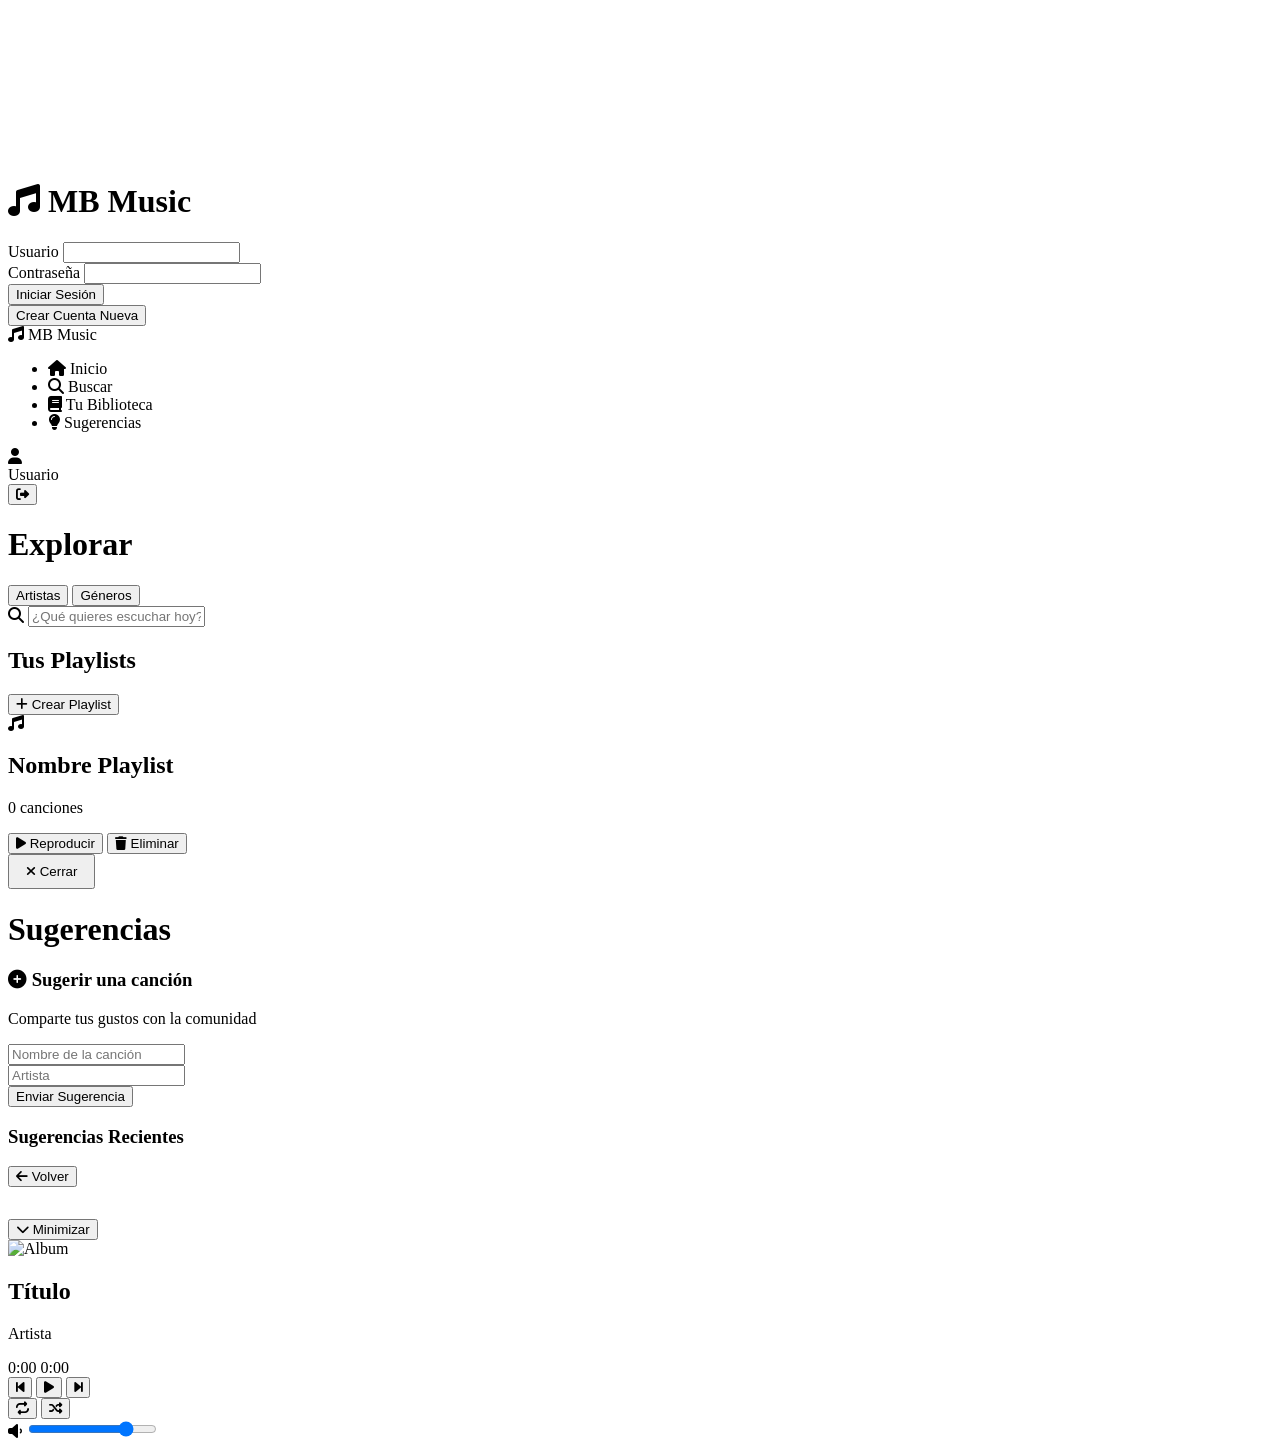
==== commit eaa9be11: "Update index.html" ====
--- a/index.html
+++ b/index.html
@@ -1,538 +1,14 @@
 <!DOCTYPE html>
 <html lang="es">
+
 <head>
     <meta charset="UTF-8">
     <meta name="viewport" content="width=device-width, initial-scale=1.0">
     <title>MB Music</title>
     <link href="https://cdnjs.cloudflare.com/ajax/libs/font-awesome/6.5.1/css/all.min.css" rel="stylesheet">
-    <style>
-        * { margin: 0; padding: 0; box-sizing: border-box; }
-        
-        body {
-            font-family: 'Inter', sans-serif, system-ui;
-            background-color: #210033;
-            color: #e0e0e0;
-            min-height: 100vh;
-            overflow-x: hidden;
-            position: relative;
-        }
-
-        .video-bg {
-            position: fixed;
-            top: 0;
-            left: 0;
-            width: 100%;
-            height: 100%;
-            z-index: 0;
-            opacity: 0;
-            transition: opacity 0.7s;
-        }
-
-        .video-bg.active { opacity: 1; }
-
-        .video-bg video {
-            width: 100%;
-            height: 100%;
-            object-fit: cover;
-        }
-
-        .video-overlay {
-            position: fixed;
-            top: 0;
-            left: 0;
-            width: 100%;
-            height: 100%;
-            background: rgba(0, 0, 0, 0.6);
-            z-index: 1;
-            pointer-events: none;
-        }
-
-        .page {
-            display: none;
-            min-height: 100vh;
-            position: relative;
-            z-index: 2;
-        }
-
-        .page.active { display: block; }
-
-        /* Login Styles */
-        .login-container {
-            display: flex;
-            justify-content: center;
-            align-items: center;
-            min-height: 100vh;
-            padding: 1rem;
-        }
-
-        .login-box {
-            background: linear-gradient(135deg, #2e004d, #1a002c);
-            border-radius: 2rem;
-            padding: 3rem;
-            max-width: 400px;
-            width: 100%;
-            box-shadow: 0 10px 40px rgba(0, 0, 0, 0.6);
-        }
-
-        .login-box h1 {
-            text-align: center;
-            margin-bottom: 2rem;
-            font-size: 2rem;
-            color: #8b5cf6;
-        }
-
-        .form-group {
-            margin-bottom: 1.5rem;
-        }
-
-        .form-group label {
-            display: block;
-            margin-bottom: 0.5rem;
-            color: #b3b3b3;
-            font-size: 0.9rem;
-        }
-
-        .form-group input {
-            width: 100%;
-            padding: 0.8rem;
-            border: 2px solid #380056;
-            border-radius: 0.5rem;
-            background-color: #1a002c;
-            color: #e0e0e0;
-            font-size: 1rem;
-            transition: border-color 0.3s;
-        }
-
-        .form-group input:focus {
-            outline: none;
-            border-color: #8b5cf6;
-        }
-
-        .message {
-            padding: 0.8rem;
-            border-radius: 0.5rem;
-            margin-bottom: 1rem;
-            text-align: center;
-            display: none;
-            font-size: 0.9rem;
-        }
-
-        .message.show { display: block; }
-        .message.error { background-color: #ff6b6b33; color: #ff6b6b; }
-        .message.success { background-color: #22c55e33; color: #22c55e; }
-
-        .btn {
-            width: 100%;
-            padding: 1rem;
-            border: none;
-            border-radius: 0.75rem;
-            font-size: 1.1rem;
-            cursor: pointer;
-            transition: all 0.3s;
-            margin-bottom: 1rem;
-        }
-
-        .btn-primary {
-            background-color: #8b5cf6;
-            color: #fff;
-        }
-
-        .btn-primary:hover { background-color: #a78bfa; }
-
-        .btn-secondary {
-            background-color: transparent;
-            color: #8b5cf6;
-            border: 2px solid #8b5cf6;
-        }
-
-        .btn-secondary:hover { background-color: #8b5cf620; }
-
-        /* Main App Styles */
-        .app-container {
-            max-width: 1200px;
-            margin: 0 auto;
-            padding: 1rem;
-        }
-
-        header {
-            text-align: center;
-            margin-bottom: 2rem;
-            padding: 1rem;
-            position: relative;
-        }
-
-        header h1 {
-            font-size: 2.5rem;
-            font-weight: 700;
-            color: #ffffff;
-        }
-
-        .user-info {
-            position: absolute;
-            top: 1rem;
-            right: 1rem;
-            display: flex;
-            align-items: center;
-            gap: 1rem;
-            flex-wrap: wrap;
-        }
-
-        .user-name {
-            color: #8b5cf6;
-            font-weight: 600;
-        }
-
-        .logout-btn {
-            background-color: #380056;
-            color: #fff;
-            border: none;
-            padding: 0.5rem 1rem;
-            border-radius: 0.5rem;
-            cursor: pointer;
-            font-size: 0.9rem;
-            transition: background-color 0.3s;
-        }
-
-        .logout-btn:hover { background-color: #5a0088; }
-
-        .search-container {
-            max-width: 600px;
-            margin: 0 auto 2rem;
-            position: relative;
-        }
-
-        .search-input {
-            width: 100%;
-            padding: 1rem 1rem 1rem 3rem;
-            border: 2px solid #380056;
-            border-radius: 2rem;
-            background-color: #1a002c;
-            color: #e0e0e0;
-            font-size: 1rem;
-            transition: border-color 0.3s;
-        }
-
-        .search-input:focus {
-            outline: none;
-            border-color: #8b5cf6;
-        }
-
-        .search-icon {
-            position: absolute;
-            left: 1rem;
-            top: 50%;
-            transform: translateY(-50%);
-            color: #8b5cf6;
-        }
-
-        .nav-tabs {
-            display: flex;
-            justify-content: center;
-            gap: 1rem;
-            margin-bottom: 2rem;
-            flex-wrap: wrap;
-        }
-
-        .nav-tab {
-            background-color: #380056;
-            color: #fff;
-            border: none;
-            padding: 0.8rem 1.5rem;
-            border-radius: 2rem;
-            cursor: pointer;
-            font-size: 1rem;
-            transition: all 0.3s;
-        }
-
-        .nav-tab:hover { background-color: #5a0088; }
-        .nav-tab.active { background-color: #8b5cf6; }
-
-        .tab-content { display: none; }
-        .tab-content.active { display: block; }
-
-        .albums-grid {
-            display: grid;
-            grid-template-columns: repeat(auto-fill, minmax(200px, 1fr));
-            gap: 1.5rem;
-            padding: 1rem;
-        }
-
-        .album-card {
-            background-color: #380056;
-            border-radius: 1rem;
-            padding: 1.5rem;
-            cursor: pointer;
-            transition: all 0.3s;
-        }
-
-        .album-card:hover {
-            transform: translateY(-5px);
-            background-color: #5a0088;
-        }
-
-        .album-cover {
-            width: 100%;
-            aspect-ratio: 1;
-            border-radius: 0.75rem;
-            object-fit: cover;
-            margin-bottom: 1rem;
-        }
-
-        .album-info h3 {
-            font-size: 1.1rem;
-            margin-bottom: 0.5rem;
-            color: #ffffff;
-        }
-
-        .album-info p {
-            font-size: 0.85rem;
-            color: #b3b3b3;
-        }
-
-        .song-list {
-            list-style: none;
-            padding: 0;
-            max-width: 800px;
-            margin: 0 auto;
-        }
-
-        .song-item {
-            background-color: #380056;
-            padding: 1rem;
-            margin-bottom: 0.75rem;
-            border-radius: 0.75rem;
-            display: flex;
-            align-items: center;
-            justify-content: space-between;
-            transition: all 0.2s;
-        }
-
-        .song-item:hover {
-            background-color: #5a0088;
-            transform: translateY(-2px);
-        }
-
-        .song-item.hidden { display: none; }
-
-        .song-main {
-            display: flex;
-            align-items: center;
-            flex: 1;
-            cursor: pointer;
-        }
-
-        .song-art {
-            width: 50px;
-            height: 50px;
-            border-radius: 0.5rem;
-            margin-right: 1rem;
-            object-fit: cover;
-        }
-
-        .song-info h3 {
-            margin: 0 0 0.25rem 0;
-            font-size: 1rem;
-            color: #ffffff;
-        }
-
-        .song-info p {
-            margin: 0;
-            font-size: 0.85rem;
-            color: #b3b3b3;
-        }
-
-        .playlist-btn {
-            background-color: #8b5cf6;
-            border: none;
-            color: #fff;
-            padding: 0.5rem 1rem;
-            border-radius: 0.5rem;
-            cursor: pointer;
-            font-size: 0.9rem;
-            transition: all 0.2s;
-        }
-
-        .playlist-btn:hover { background-color: #a78bfa; }
-        .playlist-btn.added { background-color: #22c55e; }
-
-        .empty-state {
-            text-align: center;
-            padding: 3rem 1rem;
-            color: #a0a0a0;
-        }
-
-        .empty-state i {
-            font-size: 4rem;
-            margin-bottom: 1rem;
-            color: #380056;
-        }
-
-        /* Player Styles */
-        .player-container {
-            display: flex;
-            justify-content: center;
-            align-items: center;
-            min-height: 90vh;
-            padding: 4rem 1rem;
-        }
-
-        .player-box {
-            background: linear-gradient(135deg, #2e004d80, #1a002c80);
-            border-radius: 2rem;
-            padding: 2rem;
-            width: 100%;
-            max-width: 400px;
-            box-shadow: 0 10px 30px rgba(0, 0, 0, 0.5);
-        }
-
-        .player-header {
-            display: flex;
-            align-items: center;
-            margin-bottom: 1.5rem;
-        }
-
-        .player-art {
-            width: 80px;
-            height: 80px;
-            border-radius: 0.5rem;
-            margin-right: 1rem;
-            object-fit: cover;
-        }
-
-        .track-info h2 {
-            font-size: 1.3rem;
-            margin: 0 0 0.25rem 0;
-            color: #ffffff;
-        }
-
-        .track-info p {
-            font-size: 0.9rem;
-            color: #b3b3b3;
-            margin: 0;
-        }
-
-        .lyrics {
-            height: 180px;
-            overflow-y: auto;
-            background: rgba(0, 0, 0, 0.3);
-            padding: 1rem;
-            border-radius: 0.5rem;
-            margin-bottom: 1.5rem;
-            line-height: 1.8;
-        }
-
-        .lyric-line {
-            color: rgba(255, 255, 255, 0.4);
-            transition: color 0.3s;
-            display: block;
-            margin-bottom: 0.3em;
-        }
-
-        .lyric-line.highlight {
-            color: #ffffff;
-            font-weight: 600;
-        }
-
-        .progress-container {
-            background-color: #404040;
-            border-radius: 5px;
-            cursor: pointer;
-            height: 8px;
-            width: 100%;
-            margin-bottom: 0.5rem;
-        }
-
-        .progress-bar {
-            background-color: #8b5cf6;
-            height: 100%;
-            border-radius: 5px;
-            width: 0%;
-            transition: width 0.1s linear;
-        }
-
-        .time-display {
-            display: flex;
-            justify-content: space-between;
-            font-size: 0.8rem;
-            color: #a0a0a0;
-            margin-bottom: 1rem;
-        }
-
-        .controls {
-            display: flex;
-            justify-content: center;
-            align-items: center;
-            gap: 1.5rem;
-            margin-bottom: 1rem;
-        }
-
-        .control-btn {
-            background: none;
-            border: none;
-            color: #e0e0e0;
-            font-size: 1.5rem;
-            cursor: pointer;
-            transition: all 0.2s;
-            padding: 0.5rem;
-        }
-
-        .control-btn:hover {
-            color: #8b5cf6;
-            transform: scale(1.1);
-        }
-
-        .control-btn.play { font-size: 2.5rem; color: #8b5cf6; }
-        .control-btn.active { color: #8b5cf6; }
-
-        .secondary-controls {
-            display: flex;
-            justify-content: space-between;
-            align-items: center;
-            flex-wrap: wrap;
-            gap: 0.5rem;
-            font-size: 0.9rem;
-        }
-
-        .volume-control, .speed-control {
-            display: flex;
-            align-items: center;
-            gap: 0.5rem;
-        }
-
-        input[type="range"] {
-            width: 70px;
-            height: 5px;
-        }
-
-        .back-btn {
-            position: fixed;
-            top: 1rem;
-            left: 1rem;
-            background-color: #380056;
-            color: #fff;
-            border: none;
-            padding: 0.6rem 1rem;
-            border-radius: 2rem;
-            cursor: pointer;
-            z-index: 10;
-            transition: background-color 0.3s;
-        }
-
-        .back-btn:hover { background-color: #5a0088; }
-
-        @media (max-width: 768px) {
-            header h1 { font-size: 1.8rem; }
-            .user-info {
-                position: static;
-                justify-content: center;
-                margin-top: 1rem;
-            }
-            .albums-grid {
-                grid-template-columns: repeat(auto-fill, minmax(150px, 1fr));
-            }
-        }
-    </style>
+    <link href="style.css" rel="stylesheet">
 </head>
+
 <body>
     <div id="videoBg" class="video-bg">
         <video id="bgVideo" autoplay loop muted playsinline></video>
@@ -563,69 +39,157 @@
 
     <!-- Main App Page -->
     <div id="mainPage" class="page">
-        <div class="app-container">
-            <header>
-                <h1>MiguelBR Music</h1>
-                <div class="user-info">
-                    <span class="user-name" id="displayUsername"></span>
-                    <button class="logout-btn" id="logoutBtn">
-                        <i class="fas fa-sign-out-alt"></i> Salir
+        <div class="main-layout">
+            <!-- Sidebar Navigation -->
+            <nav class="sidebar">
+                <div class="nav-brand">
+                    <i class="fas fa-music"></i> MB Music
+                </div>
+                <ul class="nav-menu">
+                    <li class="nav-item active" data-tab="home">
+                        <i class="fas fa-home"></i> Inicio
+                    </li>
+                    <li class="nav-item" data-tab="search">
+                        <i class="fas fa-search"></i> Buscar
+                    </li>
+                    <li class="nav-item" data-tab="library">
+                        <i class="fas fa-book"></i> Tu Biblioteca
+                    </li>
+                    <li class="nav-item" data-tab="suggestions">
+                        <i class="fas fa-lightbulb"></i> Sugerencias
+                    </li>
+                </ul>
+                <div class="user-mini-profile">
+                    <div class="user-avatar">
+                        <i class="fas fa-user"></i>
+                    </div>
+                    <div class="user-details">
+                        <span class="user-name-display" id="displayUsername">Usuario</span>
+                    </div>
+                    <button class="logout-btn-mini" id="logoutBtn" title="Cerrar Sesión">
+                        <i class="fas fa-sign-out-alt"></i>
                     </button>
                 </div>
-            </header>
-
-            <div class="search-container">
-                <i class="fas fa-search search-icon"></i>
-                <input type="text" id="searchInput" class="search-input" placeholder="Buscar canciones o artistas...">
-            </div>
-            
-            <div class="nav-tabs">
-                <button class="nav-tab active" data-tab="albums">Álbumes</button>
-                <button class="nav-tab" data-tab="songs">Canciones</button>
-                <button class="nav-tab" data-tab="playlist">Mi Playlist</button>
-            </div>
-
-            <div id="albumsTab" class="tab-content active">
-                <div style="display: flex; justify-content: center; gap: 1rem; margin-bottom: 2rem; flex-wrap: wrap;">
-                    <button class="nav-tab active" id="filterArtist">Por Artista</button>
-                    <button class="nav-tab" id="filterGenre">Por Género</button>
+            </nav>
+
+            <!-- Main Content Area -->
+            <main class="content-area">
+                <!-- Home Tab -->
+                <div id="homeTab" class="tab-content active">
+                    <header class="top-header">
+                        <h1>Explorar</h1>
+                    </header>
+                    <div class="filter-bar">
+                        <button class="filter-chip active" id="filterArtist">Artistas</button>
+                        <button class="filter-chip" id="filterGenre">Géneros</button>
+                    </div>
+                    <div id="albumsGrid" class="albums-grid"></div>
                 </div>
-                <div id="albumsGrid" class="albums-grid"></div>
-            </div>
-
-            <div id="songsTab" class="tab-content">
-                <ul id="songList" class="song-list"></ul>
-            </div>
-
-            <div id="playlistTab" class="tab-content">
-                <div id="playlistContent"></div>
-            </div>
-
-            <div id="artistSongsTab" class="tab-content">
-                <button id="backToAlbumsBtn" class="btn btn-secondary" style="max-width: 200px; margin: 0 auto 2rem;">
-                    <i class="fas fa-arrow-left"></i> Volver a Álbumes
-                </button>
-                <div id="artistSongsContent"></div>
-            </div>
+
+                <!-- Search Tab -->
+                <div id="searchTab" class="tab-content">
+                    <div class="search-hero">
+                        <div class="search-box-large">
+                            <i class="fas fa-search"></i>
+                            <input type="text" id="searchInput" placeholder="¿Qué quieres escuchar hoy?">
+                        </div>
+                    </div>
+                    <div id="searchResults" class="search-results">
+                        <div class="empty-state" id="searchEmptyState" style="display: none;">
+                            <i class="fas fa-search"></i>
+                            <p>No se encontraron resultados</p>
+                        </div>
+                        <ul id="searchResultList" class="song-list"></ul>
+                    </div>
+                </div>
+
+                <!-- Library Tab -->
+                <div id="libraryTab" class="tab-content">
+                    <div class="library-header">
+                        <h2>Tus Playlists</h2>
+                        <button class="btn-create-playlist" id="createPlaylistBtn">
+                            <i class="fas fa-plus"></i> Crear Playlist
+                        </button>
+                    </div>
+                    <div id="playlistsGrid" class="playlists-grid"></div>
+
+                    <!-- Playlist Detail View (Hidden by default) -->
+                    <div id="playlistDetailView" class="playlist-view hidden">
+                        <div class="playlist-header-info">
+                            <div class="playlist-cover-placeholder">
+                                <i class="fas fa-music"></i>
+                            </div>
+                            <div class="playlist-details">
+                                <h2 id="detailPlaylistName">Nombre Playlist</h2>
+                                <p id="detailPlaylistCount">0 canciones</p>
+                                <button class="btn-play-all" id="playPlaylistBtn">
+                                    <i class="fas fa-play"></i> Reproducir
+                                </button>
+                                <button class="btn-delete-playlist" id="deletePlaylistBtn">
+                                    <i class="fas fa-trash"></i> Eliminar
+                                </button>
+                            </div>
+                            <button class="btn-secondary" id="closePlaylistBtn"
+                                style="width: auto; padding: 0.5rem 1rem; margin-left: auto;">
+                                <i class="fas fa-times"></i> Cerrar
+                            </button>
+                        </div>
+                        <ul id="playlistSongsList" class="song-list"></ul>
+                    </div>
+                </div>
+
+                <!-- Suggestions Tab -->
+                <div id="suggestionsTab" class="tab-content">
+                    <header class="top-header">
+                        <h1>Sugerencias</h1>
+                    </header>
+                    <div class="suggestions-container">
+                        <div class="suggestion-form-card">
+                            <h3><i class="fas fa-plus-circle"></i> Sugerir una canción</h3>
+                            <p>Comparte tus gustos con la comunidad</p>
+                            <form id="suggestionForm">
+                                <div class="form-group">
+                                    <input type="text" id="suggestTitle" placeholder="Nombre de la canción" required>
+                                </div>
+                                <div class="form-group">
+                                    <input type="text" id="suggestArtist" placeholder="Artista" required>
+                                </div>
+                                <button type="submit" class="btn btn-primary">Enviar Sugerencia</button>
+                            </form>
+                        </div>
+
+                        <div class="suggestions-list-section">
+                            <h3>Sugerencias Recientes</h3>
+                            <div id="suggestionsList"></div>
+                        </div>
+                    </div>
+                </div>
+
+                <!-- Artist/Genre Songs View (Shared) -->
+                <div id="artistSongsTab" class="tab-content">
+                    <button id="backToAlbumsBtn" class="btn btn-secondary" style="width: auto; margin-bottom: 2rem;">
+                        <i class="fas fa-arrow-left"></i> Volver
+                    </button>
+                    <div id="artistSongsContent"></div>
+                </div>
+            </main>
         </div>
     </div>
 
-    <!-- Player Page -->
+    <!-- Player Page (Overlay) -->
     <div id="playerPage" class="page">
         <button id="backBtn" class="back-btn">
-            <i class="fas fa-arrow-left"></i> Atrás
+            <i class="fas fa-chevron-down"></i> Minimizar
         </button>
         <div class="player-container">
             <div class="player-box">
-                <div class="player-header">
-                    <img id="playerArt" class="player-art" src="https://placehold.co/100" alt="Album">
-                    <div class="track-info">
-                        <h2 id="playerTitle">Título</h2>
-                        <p id="playerArtist">Artista</p>
-                    </div>
+                <img id="playerArt" class="player-art" src="https://placehold.co/100" alt="Album">
+                <div class="track-info">
+                    <h2 id="playerTitle">Título</h2>
+                    <p id="playerArtist">Artista</p>
                 </div>
 
-                <div id="lyricsBox" class="lyrics"></div>
+                <div id="lyricsBox" class="lyrics" style="display: none;"></div>
 
                 <div class="progress-container" id="progressContainer">
                     <div id="progressBar" class="progress-bar"></div>
@@ -648,11 +212,6 @@
                         <i class="fas fa-volume-down"></i>
                         <input type="range" id="volumeSlider" min="0" max="1" step="0.01" value="0.8">
                     </div>
-                    <div class="speed-control">
-                        <i class="fas fa-gauge"></i>
-                        <input type="range" id="speedSlider" min="0.5" max="2" step="0.25" value="1">
-                        <span id="speedDisplay">1x</span>
-                    </div>
                 </div>
             </div>
         </div>
@@ -664,6852 +223,6820 @@
         // Data
         const SONGS = [
             {
-        id: 1,
-        title: "No tiene sentido",
-        artists: ["Beéle"],
-        album: "Single",
-        genre: "Reggaetón",
-        cover: "https://estaticos.elcolombiano.com/binrepository/872x566/71c0/780d565/none/11101/CCEX/beele_48089310_20250613100623.jpg",
-        audio: "audio/No tiene sentido.mp3",
-        video: "videos/Jonas_Martha.mp4", 
-        lyrics: [
-            { time: 7, text: "Baby, ¿qué tú espera'?" },
-            { time: 11, text: "Si tú y yo conectamo la primera vez que nos vimo a lo' ojo'" },
-            { time: 15, text: "No hay manera (¡óyelo!)" },
-            { time: 17, text: "De que me olvide de esa piel canela" },
-            { time: 21, text: "Quedaron secuela' de esa noche" },
-            { time: 24, text: "Que tú y yo paramo el tiempo" },
-            { time: 27, text: "Frente a frente, cuerpo a cuerpo" },
-            { time: 31, text: "Yo no sé por qué tan lejos" },
-            { time: 35, text: "Ma, ah-ah" },
-            { time: 38, text: "No tiene sentido que con esto que sentimo" },
-            { time: 41, text: "Tú esté' por otro camino, no es normal" },
-            { time: 44, text: "Bebé, tú allá y yo acá" },
-            { time: 47, text: "Eso no tiene sentido, baby, si ya coincidimo" },
-            { time: 50, text: "Y un par de cosas vivimo, no es normal" },
-            { time: 53, text: "Bebé, tú allá y yo acá" },
-            { time: 56, text: "Eso no tiene sentido" },
-            { time: 59, text: "Eso no tiene sentido" },
-            { time: 62, text: "No tiene sentido" },
-            { time: 65, text: "No tiene sentido" },
-            { time: 68, text: "Dime, mami, qué fue, qué se le hizo" },
-            { time: 71, text: "Que hace tiempo no te localizo" },
-            { time: 74, text: "Manda ubi, que yo te aterrizo (uh, uh)" },
-            { time: 77, text: "Te pienso y me erizo (ay-eh)" },
-            { time: 80, text: "A tu nombre yo me desahogo el video que hicimo" },
-            { time: 83, text: "A veces lo utilizo" },
-            { time: 86, text: "Las ganas en el cielo" },
-            { time: 89, text: "Y la ropa en el piso" },
-            { time: 92, text: "Bebé, hace tiempo que no te veo" },
-            { time: 95, text: "Que no me escribe', que no te leo" },
-            { time: 98, text: "Con mi mente a veces peleo" },
-            { time: 101, text: "Porque me dice que me olvide, baby" },
-            { time: 104, text: "Que tú y yo paramo el tiempo" },
-            { time: 107, text: "Frente a frente, cuerpo a cuerpo" },
-            { time: 110, text: "Yo no sé por qué tan lejos" },
-            { time: 113, text: "Ma, ah-ah" },
-            { time: 116, text: "No tiene sentido que con esto que sentimo" },
-            { time: 119, text: "Tú esté' por otro camino, no es normal" },
-            { time: 115, text: "Bebé, tú allá y yo acá" },
-            { time: 125, text: "Eso no tiene sentido, baby, si ya coincidimo" },
-            { time: 128, text: "Y un par de cosas vivimo, no es normal" },
-            { time: 131, text: "Bebé, tú allá y yo acá" },
-            { time: 134, text: "Eso no tiene sentido (wuh, wuh, wuh)" },
-            { time: 137, text: "Eso no tiene sentido (ay-eh)" },
-            { time: 140, text: "No tiene sentido" },
-            { time: 143, text: "No tiene sentido" }
-        ]
-    },
-     {
-        id: 2,
-        title: "Mi refe",
-        artists: ["Beéle"],
-        album: "Single",
-        genre: "Reggaetón",
-        cover: "https://estaticos.elcolombiano.com/binrepository/872x566/71c0/780d565/none/11101/CCEX/beele_48089310_20250613100623.jpg",
-        audio: "audio/Mi refe.mp3",
-        video: "videos/mi_refe.mp4", 
-        lyrics: [
-    { time: 17, text: "To' el mundo ya supone que tú y yo somo' algo (oh)" },
-    { time: 24, text: "Confirman en la calle que contigo es que salgo (uh)" },
-    { time: 30, text: "¿Entonce' pa' qué mentirno' má'? (Ah)" },
-    { time: 33, text: "No sé pa' qué seguir disimulando más (no)" },
-    { time: 37, text: "Qué importe un culo lo que piensen los demás (ay-yeah)" },
-    { time: 41, text: "Tú y yo nacimos pa' estar juntos" },
-    { time: 44, text: "Yo me pregunto" },
-    { time: 46, text: "¿Pa' qué putas esconderno'?" },
-    { time: 49, text: "Dejemo' tanto misterio para verno'" },
-    { time: 52, text: "Yo te gusto, tú me gustas" },
-    { time: 54, text: "Eso hace rato se sabe" },
-    { time: 57, text: "Delante de la gente bésame" },
-    { time: 60, text: "¿Pa' qué putas esconderno'?" },
-    { time: 63, text: "Dejemo' tanto misterio para verno'" },
-    { time: 66, text: "Yo te gusto, tú me gustas" },
-    { time: 68, text: "Eso hace rato se sabe" },
-    { time: 71, text: "Delante de la gente bésame" },
-    { time: 74, text: "Vo'a presumir que estás dura" },
-    { time: 77, text: "Yo tu gángster, tú mi chula" },
-    { time: 80, text: "Contigo me pasa" },
-    { time: 82, text: "Que no me importa lo que comenten" },
-    { time: 85, text: "Si nos llegan a la altura" },
-    { time: 87, text: "Tienes vibra de alma pura" },
-    { time: 89, text: "Para el mal, ella es mi cura" },
-    { time: 90, text: "Su cintura está demente" },
-    { time: 93, text: "Yo me enamoré, eh, eh, eh, eh" },
-    { time: 96, text: "De ti más me enamoro, oh, oh, oh, oh (ah)" },
-    { time: 101, text: "Pon la espalda en la pared, eh, eh, eh, eh (eoh)" },
-    { time: 104, text: "Sin pensar que alguien nos vio, oh, oh, oh, oh" },
-    { time: 108, text: "De ti yo me enamoré, eh, eh, eh, eh (aye)" },
-    { time: 111, text: "De ti más me enamoro, oh, oh, oh, oh" },
-    { time: 116, text: "Pon la espalda en la pared, eh, eh, eh, eh" },
-    { time: 119, text: "Sin pensar que alguien nos vio, oh, oh, oh, oh (no, no)" },
-    { time: 123, text: "¿Pa' qué putas esconderno'?" },
-    { time: 127, text: "Dejemo' tanto misterio para verno'" },
-    { time: 130, text: "Yo te gusto, tú me gustas" },
-    { time: 132, text: "Eso hace rato se sabe" },
-    { time: 135, text: "Delante de la gente bésame" },
-    { time: 138, text: "¿Pa' qué putas esconderno'?" },
-    { time: 141, text: "O-O-Ovy On The Drums" }
-]
-    },
-    {
-        id: 3,
-        title: "Si te pillara",
-        artists: ["Beéle"],
-        album: "Single",
-        genre: "Reggaetón",
-        cover: "https://estaticos.elcolombiano.com/binrepository/872x566/71c0/780d565/none/11101/CCEX/beele_48089310_20250613100623.jpg",
-        audio: "audio/si te pillara.mp3",
-        video: "", 
-        lyrics: [
-    { time: 2, text: "Pilla, hay ojos que no se hacen los ciegos" },
-    { time: 5, text: "Porque las paredes no solo tienen oídos, ¿oíste?" },
-    { time: 9, text: "También tienen bemba" },
-    { time: 30, text: "Siento que pronto me fallarás" }, 
-    { time: 33, text: "Yo digo, \"ver para creer\"" },
-    { time: 35, text: "Muchos me dicen que ya hay alguien más" },
-    { time: 38, text: "Que te vieron por ahí con un tal" },
-    { time: 41, text: "(Estás loco, marico, ve a terapia)" },
-    { time: 44, text: "Te siento distante, un poco arrogante" },
-    { time: 47, text: "Ya siento que no sentimos lo de antes" },
-    { time: 50, text: "Aunque yo, de tu boca, no sé nada" },
-    { time: 54, text: "Si te pillo con él, gyal, si te pillara" },
-    { time: 57, text: "A-a-ay, si te pillara" },
-    { time: 59, text: "Si te pillara, ay, si te pillara" },
-    { time: 61, text: "Si te pillara, ay, si te pillara" },
-    { time: 63, text: "Si te pillo" },
-    { time: 66, text: "Oh, los ojitos se me aguarán" },
-    { time: 69, text: "Que alguien más te toque, eso me asara" },
-    { time: 72, text: "Si tus labios pillo con otros, lloro (aye)" },
-    { time: 75, text: "Si me mientes, devuelve mi cora destrozado" },
-    { time: 78, text: "Eso no aguanta, esto me hace sentir desconfiado" },
-    { time: 81, text: "Las ganas de verte a mi lado, las digo en pasado" },
-    { time: 84, text: "Perdí las esperanzas, porque siento que me haces a un lado" },
-    { time: 88, text: "Y sisaya, pero cayaya" },
-    { time: 90, text: "Tú haciendo lo tuyo y yo aquí en la playa" },
-    { time: 93, text: "Recuerdo tu body cuando guaya'" },
-    { time: 96, text: "Yeh, me da nostalgia" },
-    { time: 99, text: "Te extraño tanto, ya no te siento" },
-    { time: 102, text: "Duele tu decisión de dejarme en la nada" },
-    { time: 105, text: "Si esto es real como están diciendo" },
-    { time: 108, text: "Me moriría si yo te pillara (yeh-yeh)" },
-    { time: 112, text: "A-a-ay, si te pillara" },
-    { time: 114, text: "Si te pillara, ay, si te pillara" },
-    { time: 116, text: "Si te pillara, ay, si te pillara" },
-    { time: 118, text: "Si te pillo" },
-    { time: 121, text: "Oh, los ojitos se me aguarán" },
-    { time: 124, text: "Que alguien más te toque, eso me asara" },
-    { time: 127, text: "Si tus labios pillo con otros, lloro" },
-    { time: 131, text: "(Flambo)" },
-    { time: 134, text: "A-a-ay, si te pillara" },
-    { time: 136, text: "Si te pillara, ay, si te pillara" },
-    { time: 138, text: "Si te pillara, ay, si te pillara" },
-    { time: 140, text: "Si te pillo" }
-]
-    },
-     {
-        id: 4,
-        title: "Miguel Papasito",
-        artists: ["KAROL G"],
-        album: "Single",
-        genre: "Reggaetón",
-        cover: "https://i.etsystatic.com/47206947/r/il/16ad2b/5639412394/il_1588xN.5639412394_n1tb.jpg",
-        audio: "audio/Papasito.mp3",
-        video: "videos/Miguel.mp4", 
-    lyrics: [
-    { time: 15, text: "Ovy On The Drums" },
-    { time: 18, text: "I saw you there, looking so good tonight" },
-    { time: 22, text: "I swear to God, I'm dying to kiss you" },
-    { time: 26, text: "My heart, bebé, it's beating so, so fast" },
-    { time: 30, text: "I didn't know how much that I need you" },
-    { time: 34, text: "You're getting closer, and now my legs just started shaking" },
-    { time: 39, text: "Would be delicious to have a taste of you right now" },
-    { time: 43, text: "If I could try, it would make me so psychotic" },
-    { time: 47, text: "For that addiction, I would need a rehab" },
-    { time: 51, text: "Miguel Papacito, ay, qué rico tú" },
-    { time: 54, text: "I want you and not just for a little" },
-    { time: 57, text: "Touching your body is my desire, uh" },
-    { time: 60, text: "Please don't be mad si me le robo un besito" },
-    { time: 64, text: "Y es que quiero algo más, que suene más oficial" },
-    { time: 68, text: "Hacerte mi propiedad, y no quiero que se me haga tarde, sí" },
-    { time: 72, text: "No está mal, lo que hacemos es genial" },
-    { time: 76, text: "Fotico en la Polaroid, te la dejo pa' que me recuerdes" },
-    { time: 80, text: "I'm gonna hold you so, so tight, it's my deseo" },
-    { time: 84, text: "I'm gonna play your Juliet, and you my Romeo" },
-    { time: 88, text: "'Cause no one loves you like me, with you I feel so lucky" },
-    { time: 92, text: "Baby, te quiero pa' mí" },
-    { time: 95, text: "Love me hard with sentimiento" },
-    { time: 98, text: "Stay together and live la vida loca" },
-    { time: 102, text: "Let's go and live it with no regrets and shadows" },
-    { time: 106, text: "For that addiction, I would need a rehab" },
-    { time: 110, text: "Miguel Papacito, ay, qué rico tú" },
-    { time: 113, text: "I want you and not just for a little" },
-    { time: 116, text: "Touching your body is my desire, uh" },
-    { time: 119, text: "Please don't be mad si me le robo un besito" },
-    { time: 123, text: "Ay" },
-    { time: 125, text: "Amor" },
-    { time: 127, text: "You're my dream come true" },
-    { time: 131, text: "Miguel Papacito, ay, qué rico tú" },
-    { time: 134, text: "Te quiero pa' mí, no pa' un ratico" },
-    { time: 137, text: "Desear tu cuerpo es mi delito, uh" },
-    { time: 140, text: "No se me enoje si le robo un besito" }
-]
-     },
-     {
-        id: 5,
-        title: "Si Antes Te Hubiera Conocido",
-        artists: ["KAROL G"],
-        album: "Single",
-        genre: "Reggaetón",
-        cover: "https://i.etsystatic.com/47206947/r/il/16ad2b/5639412394/il_1588xN.5639412394_n1tb.jpg",
-        audio: "audio/Si Antes Te Hubiera Conocido.mp3",
-        video: "", 
-    lyrics: [
-    { time: 18, text: "¿Qué hubiera sido?" },
-    { time: 21, text: "Si antes te hubiera conocido" },
-    { time: 24, text: "Seguramente" },
-    { time: 26, text: "Estarías bailando esta conmigo" },
-    { time: 29, text: "No como amigos" },
-    { time: 31, text: "Sino como otra cosa" },
-    { time: 34, text: "Usted cerca me pone peligrosa" },
-    { time: 37, text: "Por un besito hago cualquier cosa" },
-    { time: 40, text: "La novia suya me pone celosa" },
-    { time: 43, text: "Y aunque es hermosa, ey" },
-    { time: 45, text: "No te va a tratar como yo" },
-    { time: 47, text: "No te va a besar como yo" },
-    { time: 49, text: "No está tan rica así como yo" },
-    { time: 51, text: "Ella es tímida y yo no" },
-    { time: 53, text: "Con estas ganas que tengo yo" },
-    { time: 55, text: "Me atrevo a comerme a los do'" },
-    { time: 58, text: "Hoy estás jangueando con ella" },
-    { time: 61, text: "Pero, mmm, después tal vez no" },
-    { time: 65, text: "¿Qué hubiera sido?" },
-    { time: 68, text: "Si antes te hubiera conocido" },
-    { time: 71, text: "Seguramente" },
-    { time: 73, text: "Estarías bailando esta conmigo" },
-    { time: 76, text: "No como amigos, ey" },
-    { time: 80, text: "¿Qué hubiera sido?" },
-    { time: 83, text: "Ay, si antes te hubiera conocido" },
-    { time: 86, text: "Seguramente" },
-    { time: 88, text: "Estarías bailando esta conmigo" },
-    { time: 91, text: "No como amigos, ey" },
-    { time: 95, text: "Y yo te veo y no sé cómo actuar" },
-    { time: 98, text: "Bebé, pa' conquistarte que me pasen el manual" },
-    { time: 102, text: "Espero lo que sea, yo no me voy a quitar" },
-    { time: 105, text: "Tengo fe que esos ojito' un día me van a mirar" },
-    { time: 109, text: "Yo me caso contigo" },
-    { time: 111, text: "Mi nombre suena bien con tu apellido" },
-    { time: 114, text: "'Toy esperando el primer descuido" },
-    { time: 117, text: "Pa' presentarte como mi marido" },
-    { time: 121, text: "Yo me caso contigo" },
-    { time: 123, text: "Mi nombre suena bien con tu apellido" },
-    { time: 126, text: "'Toy esperando el primer descuido" },
-    { time: 129, text: "Pa' presentarte como mi marido" },
-    { time: 133, text: "No has entendido que" },
-    { time: 135, text: "No te va a tratar como yo" },
-    { time: 137, text: "No te va a besar como yo" },
-    { time: 139, text: "No está tan rica así como yo" },
-    { time: 141, text: "Ella es tímida y yo no" },
-    { time: 143, text: "Con estas ganas que tengo yo" },
-    { time: 145, text: "Me atrevo a comerme a los do'" },
-    { time: 148, text: "Hoy estás jangueando con ella" },
-    { time: 151, text: "Pero, mmm, después tal vez no" },
-    { time: 155, text: "¿Qué hubiera sido?" },
-    { time: 158, text: "(Si antes te hubiera conocido) ey, ¿Cómo?" },
-    { time: 161, text: "Seguramente" },
-    { time: 163, text: "Estarías bailando esta conmigo" },
-    { time: 166, text: "No como amigos, no, no, no" },
-    { time: 170, text: "Ey, ey, ey (si antes te hubiera conocido)" },
-    { time: 173, text: "Chiqui-cha, chiqui-cha, chiqui-cha, chiqui-cha (seguramente)" },
-    { time: 176, text: "(Estarías bailando esta conmigo)" },
-    { time: 178, text: "(No como amigos)" },
-    { time: 180, text: "(¿Qué hubiera sido?)" },
-    { time: 182, text: "(Si antes te hubiera conocido)" }
-]
-     },
-     {
-        id: 6,
-        title: "Provenza",
-        artists: ["KAROL G"],
-        album: "Single",
-        genre: "Reggaetón",
-        cover: "https://i.etsystatic.com/47206947/r/il/16ad2b/5639412394/il_1588xN.5639412394_n1tb.jpg",
-        audio: "audio/Provenza.mp3",
-        video: "", 
-    lyrics: [
-    { time: 17, text: "Baby, ¿qué más?" },
-    { time: 20, text: "Hace rato que no sé na' de ti" },
-    { time: 23, text: "Taba con alguien, pero ya estoy free" },
-    { time: 26, text: "Puesta pa revivir viejos tiempo', no salgo hace tiempo" },
-    { time: 29, text: "Tú dime, dónde está'" },
-    { time: 32, text: "Que hace rato que no sé na' de ti" },
-    { time: 35, text: "Taba con alguien, pero ya estoy free" },
-    { time: 38, text: "Puesta pa revivir viejos tiempo', no salgo hace tiempo" },
-    { time: 43, text: "Papi, nos perdemo', nos parqueamo' y lo prendemo'" },
-    { time: 46, text: "Pa la seca algo bebemo, y cuando nos emborrachemo'" },
-    { time: 49, text: "Una de reguetón ponemo' y nos vamo' a donde nos podamos querer" },
-    { time: 53, text: "Nos podamos comer (eh-ah)" },
-    { time: 57, text: "Papi, nos perdemo', nos parqueamo' y lo prendemo'" },
-    { time: 60, text: "Pa la seca algo bebemo', y cuando nos emborrachemo'" },
-    { time: 63, text: "Una de reguetón ponemo' y nos vamo' a donde nos podamos querer" },
-    { time: 67, text: "Nos podamos comer" },
-    { time: 72, text: "Baby, ¿qué más?" },
-    { time: 75, text: "Hace rato que no sé na' de ti (wuh, yeh)" },
-    { time: 78, text: "Taba con alguien, pero ya estoy free ('toy free)" },
-    { time: 81, text: "Puesta pa revivir viejos tiempo', no salgo hace tiempo" },
-    { time: 84, text: "Tú dime, dónde está' (tú dime, tú dime)" },
-    { time: 87, text: "Que hace rato que no sé na' de ti (na de ti)" },
-    { time: 90, text: "Taba con alguien, pero ya estoy free (wuh)" },
-    { time: 93, text: "Puesta pa revivir viejos tiempo', no salgo hace tiempo" },
-    { time: 98, text: "¿Qué malo puede pasar?" },
-    { time: 100, text: "¿Que nos vaya mal? Estoy afuera, sal" },
-    { time: 103, text: "Tenemos cosas pendientes por repasar" },
-    { time: 106, text: "Tú ere' un polvito difícil de reemplazar (sí)" },
-    { time: 109, text: "No sé si te convenza (ey)" },
-    { time: 111, text: "Nos damo' un rocecito por Provenza" },
-    { time: 114, text: "Y si la cosa se pone tensa, en mi cama la recompensa" },
-    { time: 117, text: "O viceversa, ¿por qué lo piensas?" },
-    { time: 120, text: "Pasamo' por el barrio por hierba" },
-    { time: 123, text: "Ponlo en la hookah pa que se disuelva" },
-    { time: 126, text: "La química todavía se conserva" },
-    { time: 129, text: "Y yo te lo hago rico para que vuelva'" },
-    { time: 132, text: "Aunque mañana me voy" },
-    { time: 134, text: "Aprovéchame, que aquí estoy" },
-    { time: 136, text: "Puesta pa ti" },
-    { time: 138, text: "Por eso te escribí" },
-    { time: 143, text: "Baby, ¿qué más?" },
-    { time: 146, text: "Hace rato que no sé na de ti" },
-    { time: 149, text: "Taba con alguien, pero ya estoy free (huh)" },
-    { time: 152, text: "Puesta pa revivir viejos tiempo', no salgo hace tiempo" },
-    { time: 155, text: "Tú dime, dónde está' (tú dime, tú dime)" },
-    { time: 158, text: "Que hace rato que no sé na' de ti (na de ti)" },
-    { time: 161, text: "Taba con alguien, pero ya estoy free (wuh)" },
-    { time: 164, text: "Puesta pa revivir viejos tiempo', no salgo hace tiempo" }
-]
-     },
-     {
-        id: 7,
-        title: "LUNA",
-        artists: ["Feid"],
-        album: "Single",
-        genre: "Reggaetón",
-        cover: "https://i.etsystatic.com/45238099/r/il/eef7bc/5245841123/il_1588xN.5245841123_orw4.jpg",
-        audio: "audio/LUNA.mp3",
-        video: "", 
-    lyrics: [
-    { time: 10, text: "Yeah, yeah, yeah" },
-    { time: 12, text: "ATL Jacob, ATL Jacob" },
-    { time: 15, text: "Te busco y no sé dónde estás" },
-    { time: 18, text: "Estoy buscando respuestas" },
-    { time: 21, text: "¿Cuándo fue la última vez que te vi sonreír?" },
-    { time: 25, text: "Te decía \"mi reina\"" },
-    { time: 27, text: "Te temblaban las piernas" },
-    { time: 29, text: "Contigo las noches, no, no eran pa dormir" },
-    { time: 33, text: "A veces lo ignoro, fumo y bebo solo" },
-    { time: 36, text: "Siempre pensé que no te debiste ir" },
-    { time: 39, text: "Cambiaste plata por oro, eras mi tesoro" },
-    { time: 42, text: "No supe qué día te olvidaste de mí" },
-    { time: 45, text: "Y-y de mí, y-y yo de ti" },
-    { time: 47, text: "No supe qué día te olvidaste de mí" },
-    { time: 49, text: "Y-y de mí, y-y yo de ti" },
-    { time: 51, text: "No supe qué día te olvidaste de mí" },
-    { time: 53, text: "Y-y de mí, y-y de mí" },
-    { time: 55, text: "No supe qué día te olvidaste de mí" },
-    { time: 57, text: "Y-y de mí, y-y yo de ti" },
-    { time: 60, text: "Yeh, yeh" },
-    { time: 63, text: "A veces te extraño, ma, te quiero perdonar" },
-    { time: 66, text: "Bebé, me tiraste pa la lona" },
-    { time: 68, text: "Me dejaste en cero toda la estamina" },
-    { time: 71, text: "No me llames cuando te sientas sola" },
-    { time: 74, text: "Bebé, yo sé que también extrañas los carros" },
-    { time: 77, text: "Hacer el amor cuando estábamos farros, yeh" },
-    { time: 80, text: "Todo era mentira cuando tú me decías: \"Baby, te extraño\"" },
-    { time: 84, text: "Que duraríamos años, baby, dolió tu engaño" },
-    { time: 88, text: "Ojalá que se acabe este tema y por fin yo me olvide de ti" },
-    { time: 93, text: "Te busco y no sé dónde estás" },
-    { time: 96, text: "Estoy buscando respuestas" },
-    { time: 99, text: "¿Cuándo fue la última vez que te vi sonreír?" },
-    { time: 103, text: "Te decía \"mi reina\"" },
-    { time: 105, text: "Te temblaban las piernas" },
-    { time: 108, text: "No supe qué día te olvidaste de mí" },
-    { time: 111, text: "Y-y de mí, y-y yo de ti" },
-    { time: 113, text: "No supe qué día te olvidaste de mí" },
-    { time: 115, text: "Y-y de mí, y-y yo de ti" },
-    { time: 117, text: "No supe qué día te olvidaste de mí" },
-    { time: 119, text: "Y-y de mí, y-y de mí" },
-    { time: 121, text: "No supe qué día te olvidaste de mí" },
-    { time: 123, text: "Y-y de mí, y-y yo de ti" },
-    { time: 126, text: "No supe qué día te olvidaste de mí" },
-    { time: 130, text: "Yeah-eh" },
-    { time: 133, text: "Ah-ah-ah" }
-]
-     },
-     {
-        id: 8,
-        title: "Verano Rosa",
-        artists: ["KAROL G","Feid"],
-        album: "Single",
-        genre: "Reggaetón",
-        cover: "https://i.etsystatic.com/47206947/r/il/16ad2b/5639412394/il_1588xN.5639412394_n1tb.jpg",
-        audio: "audio/Verano Rosa.mp3",
-        video: "", 
-    lyrics: [
-    { time: 16, text: "Estoy a ley de una señal, márcame al celular" },
-    { time: 20, text: "Que estoy caliente y sin ti me vo'a quemar" },
-    { time: 24, text: "Dime qué era lo que tú hacías con ella en vez de llegar" },
-    { time: 28, text: "Este party no es lo mismo si no estás" },
-    { time: 32, text: "Hoy las botellas son a tu nombre" },
-    { time: 35, text: "Hoy hago lo que sea por mirarte" },
-    { time: 38, text: "Así lo haya intentado con otros hombres" },
-    { time: 41, text: "Nadie lo hace como tú lo haces" },
-    { time: 45, text: "Hoy las botellas son a tu nombre" },
-    { time: 48, text: "Hoy hago lo que sea por mirarte" },
-    { time: 51, text: "Así lo hayas intentado con otros hombres" },
-    { time: 54, text: "Nadie lo hace como tú lo haces (¡wuh!)" },
-    { time: 58, text: "I really love cuando él me dice: \"Hola mami, ¿qué más?\"" },
-    { time: 62, text: "Rápido yo le respondo que dónde hay que llegar" },
-    { time: 66, text: "Me acuerdo de ti sin ropa y no sé cómo explicar" },
-    { time: 70, text: "Que fuimos un verano rosa, un verano pa no olvidar" },
-    { time: 74, text: "Esa tanguita de la perla, mami, hoy se te cae" },
-    { time: 78, text: "Ese topcito transparente deja ver lo que hay" },
-    { time: 82, text: "Ya se te notan los gains, eso allá abajo está tight" },
-    { time: 86, text: "Y no hay ninguna como tú, bebé, como tú no hay" },
-    { time: 90, text: "Estoy a ley de una señal, márcame al celular" },
-    { time: 94, text: "Que estoy caliente y sin ti me vo'a quemar" },
-    { time: 98, text: "Dime qué era lo que tú hacías con ella en vez de llegar" },
-    { time: 102, text: "Este party no es lo mismo si no estás" },
-    { time: 106, text: "Hoy las botellas son a tu nombre" },
-    { time: 109, text: "Hoy hago lo que sea por mirarte" },
-    { time: 112, text: "Así lo haya intentado con otros hombres" },
-    { time: 115, text: "Nadie lo hace como tú lo haces (¡wuh!)" },
-    { time: 119, text: "Que tú me corres a otro nivel, baby, responde, no seas cruel" },
-    { time: 123, text: "Volvamos la casa como un motel, así que alista las Duracell" },
-    { time: 127, text: "Para donde tú quieras coger, mai, yo le llego" },
-    { time: 131, text: "Los recuerdo que yo te guardé, hoy me los bebo" },
-    { time: 135, text: "Esa noche no se me olvida, tú guayándome y yo prendida" },
-    { time: 139, text: "Y aunque yo he querido borrarlo, estás presente y pasan los días" },
-    { time: 143, text: "Yo sé que quieres buscarme" },
-    { time: 145, text: "Tú estás loquito por darme" },
-    { time: 147, text: "Y yo que pienso dejarme" },
-    { time: 151, text: "Estoy a ley de una señal, márcame al celular" },
-    { time: 155, text: "Que estoy caliente y sin ti me vo'a quemar" },
-    { time: 159, text: "Dime qué era lo que tú hacías con ese en vez de llegar" },
-    { time: 163, text: "Este party no es lo mismo si no estás" },
-    { time: 167, text: "Hoy las botellas son a tu nombre" },
-    { time: 170, text: "Hoy hago lo que sea por mirarte" },
-    { time: 173, text: "Así lo haya intentado con otros hombres" },
-    { time: 176, text: "Nadie lo hace como tú lo haces" }
-]
-     },
-     {
-        id: 9,
-        title: "Normal",
-        artists: ["Feid"],
-        album: "Single",
-        genre: "Reggaetón",
-        cover: "https://i.etsystatic.com/45238099/r/il/eef7bc/5245841123/il_1588xN.5245841123_orw4.jpg",
-        audio: "audio/Normal.mp3",
-        video: "", 
-    lyrics: [
-    { time: 12, text: "He querido borrarte, pero sueño contigo" },
-    { time: 15, text: "Quisiera que entendiera' lo que hiciste conmigo" },
-    { time: 18, text: "Yo dándote cien y tú me dabas cincuenta" },
-    { time: 21, text: "Yo durmiendo contigo y tú con otro te acuestas" },
-    { time: 24, text: "Te extraño, pero perdonarte qué mucho me cuesta" },
-    { time: 27, text: "Qué mucho me cuesta" },
-    { time: 31, text: "Normal, si te sientes solita y me extrañas" },
-    { time: 34, text: "Y se te sale mi nombre" },
-    { time: 36, text: "Difícil que llore' por mí en otra cama" },
-    { time: 38, text: "Dime quién te va a creer" },
-    { time: 40, text: "La nena no quiere Cartier" },
-    { time: 42, text: "Quiere buscarme en otra piel" },
-    { time: 44, text: "Vive en la disco to' los fine' de semana" },
-    { time: 47, text: "Pa' ver si me vuelve a ver" },
-    { time: 52, text: "Normal, si te sientes solita y me extrañas" },
-    { time: 55, text: "Y se te sale mi nombre" },
-    { time: 57, text: "Difícil que llore' por mí en otra cama" },
-    { time: 59, text: "Dime quién te va a creer" },
-    { time: 61, text: "La nena no quiere Cartier" },
-    { time: 63, text: "Quiere buscarme en otra piel" },
-    { time: 65, text: "Vive en la disco to' los fine' de semana" },
-    { time: 68, text: "A ver si me vuelve a ver" },
-    { time: 73, text: "La nena no quiere un nene sano" },
-    { time: 75, text: "A ella le gustan los gato' malo'" },
-    { time: 77, text: "Y yo en una casita llena 'e gata' en Los Cabo'" },
-    { time: 80, text: "Ese culo se fue y están lloviendo los chavo'" },
-    { time: 83, text: "Ahora me estoy perreando una gata mejor" },
-    { time: 86, text: "Si le duele el cora', que se tome un Panadol (uy)" },
-    { time: 89, text: "Partido que juego, partido que meto gol" },
-    { time: 92, text: "Y está' otra vez llamando, diciendo que el alcohol" },
-    { time: 95, text: "Te tiene así, pensando en mí" },
-    { time: 97, text: "Que qué putas me pasó que me perdí" },
-    { time: 100, text: "Bebé, si en la foto te ve' feliz" },
-    { time: 103, text: "Ojalá y algún día sientas lo que yo sentí" },
-    { time: 106, text: "Pa' que veas que es" },
-    { time: 110, text: "Normal, si te sientes solita y me extrañas" },
-    { time: 113, text: "Y se te sale mi nombre" },
-    { time: 115, text: "Difícil que llore' por mí en otra cama" },
-    { time: 117, text: "Dime quién te va a creer" },
-    { time: 119, text: "La nena no quiere Cartier" },
-    { time: 121, text: "Quiere buscarme en otra piel" },
-    { time: 123, text: "Vive en la disco to' los fine' de semana (yeah)" },
-    { time: 126, text: "Pa' ver si me vuelve a ver" },
-    { time: 131, text: "Normal, si te sientes solita y me extrañas" },
-    { time: 134, text: "Y se te sale mi nombre" },
-    { time: 136, text: "Difícil que llore' por mí en otra cama" },
-    { time: 138, text: "Dime quién te va a creer" },
-    { time: 140, text: "La nena no quiere Cartier" },
-    { time: 142, text: "Quiere buscarme en otra piel" },
-    { time: 144, text: "Vive en la disco to' los fine' de semana" },
-    { time: 147, text: "A ver si me vuelve a ver" }
-]
-     },
-     {
-        id: 10,
-        title: "Bubalu",
-        artists: ["Feid"],
-        album: "Single",
-        genre: "Reggaetón",
-        cover: "https://i.etsystatic.com/45238099/r/il/eef7bc/5245841123/il_1588xN.5245841123_orw4.jpg",
-        audio: "audio/Bubalu.mp3",
-        video: "", 
-    lyrics: [
-    { time: 25, text: "Another banger" },
-    { time: 27, text: "Ya no quiero estar sin ti" },
-    { time: 30, text: "Farrear no es lo mismo si no estás aquí" },
-    { time: 34, text: "No me di cuenta y te perdí" },
-    { time: 37, text: "Tú te estaba' alejando y yo nunca lo vi" },
-    { time: 41, text: "Dulcecita flow Trululu, cremita de coconut" },
-    { time: 45, text: "Un masajito pa que después me suelte ese Bubbaloo" },
-    { time: 49, text: "La cama hace \"tu-tu-tu\", pa mí que me hizo vudú" },
-    { time: 53, text: "De toa las mujere' que hay en el mundo, la más chimba eres tú" },
-    { time: 57, text: "Me hace' falta tú, tú, tú, tú, tú (yeah-yeah)" },
-    { time: 60, text: "A tu foto le hago zum, zum, zum, zum, zum (yeah)" },
-    { time: 63, text: "Qué rico ese Bubbaloo-loo-loo-loo-loo" },
-    { time: 66, text: "El coro dice: \"ru, ru, ru, ru, ru\"" },
-    { time: 69, text: "Dulcecita flow Trululu, cremita de coconut" },
-    { time: 73, text: "Un masajito pa que después me suelte ese Bubbaloo" },
-    { time: 77, text: "La cama hace \"tu-tu-tu\", pa mí que me hizo vudú" },
-    { time: 81, text: "De toa las mujere' que hay en el mundo, la más chimba eres tú, yeah" },
-    { time: 85, text: "Ese culito en el jet ski en Montego Bay" },
-    { time: 88, text: "De champán toda la mojé" },
-    { time: 91, text: "Se quitó el kini y se le ve to por el agua cristalina" },
-    { time: 95, text: "Y yo con par de tragos encima" },
-    { time: 98, text: "Tocándote underwater, en la otra mano un caipirinha" },
-    { time: 102, text: "Pidió vape pa volar, le roté" },
-    { time: 105, text: "Y enseguida se prendió y qué rico pasé" },
-    { time: 109, text: "Cuando te vi en Benidorm, en el mar, se enganchó las Oakley" },
-    { time: 113, text: "Nos parchamo en el hotel, la probé y es" },
-    { time: 117, text: "Dulcecita flow Trululu, cremita de coconut" },
-    { time: 121, text: "Un masajito pa que después me suelte ese Bubbaloo (bbaloo-bba)" },
-    { time: 125, text: "La cama hace \"tu-tu-tu\", pa mí que me hizo vudú" },
-    { time: 129, text: "De toa las mujere' que hay en el mundo, la más chimba eres tú (uh-uh-uh-uh-uh)" },
-    { time: 133, text: "Omoge na one of one (uh-uh)" },
-    { time: 136, text: "Wetin you put for your back" },
-    { time: 139, text: "Any girl like you Omoge (no one)" },
-    { time: 142, text: "When you no dey by my side" },
-    { time: 145, text: "I dey miss you die baby, oh" },
-    { time: 148, text: "Na your matter I dey carry for my head alone" },
-    { time: 152, text: "I dey miss you, my baby, Oromao" },
-    { time: 155, text: "There's something about her, ah" },
-    { time: 158, text: "Baby girl, you confirm" },
-    { time: 161, text: "If e no be her then me no want am" },
-    { time: 164, text: "Me thank Jah for the day wey me and her jam" },
-    { time: 168, text: "There's something about that day wey we start all the kissing (yeah)" },
-    { time: 172, text: "Sexing (yeah-yeah), cuddling (yeah)" },
-    { time: 175, text: "Recording this got me yearning" },
-    { time: 178, text: "If you got another man I'll be celosa" },
-    { time: 182, text: "Me just want you make you come Ku Lo Sa" },
-    { time: 186, text: "Dulcecita flow Trululu, cremita de coconut" },
-    { time: 190, text: "Un masajito pa que después me suelte ese Bubbaloo (bbaloo-bba)" },
-    { time: 194, text: "La cama hace \"tu-tu-tu\", pa mí que me hizo vudú (ah-ah)" },
-    { time: 198, text: "De toa las mujere' que hay en el mundo, la más chimba eres tú" },
-    { time: 202, text: "Me hace' falta tú, tú, tú, tú, tú (yeah-yeah)" },
-    { time: 205, text: "A tu foto le hago zum, zum, zum, zum, zum (yeah)" },
-    { time: 208, text: "Qué rico ese Bubbaloo-loo-loo, loo-loo" },
-    { time: 211, text: "Contigo el cielo era azul-zul-zul-zul" },
-    { time: 215, text: "Dulcecita flow Trululu, cremita de coconut" },
-    { time: 219, text: "Un masajito pa que después me suelte ese Bubbaloo" }
-]
-     },
-     {
-        id: 11,
-        title: "Die With A Smile",
-        artists: ["Bruno Mars"],
-        album: "Single",
-        genre: "Balada",
-        cover: "https://i.pinimg.com/736x/80/5f/2f/805f2f5a65148cd8b1bc80fffe6c6c9b.jpg",
-        audio: "audio/Die With A Smile.mp3",
-        video: "", 
-    lyrics: [
-    { time: 9, text: "Ooh" },
-    { time: 12, text: "I, I just woke up from a dream" },
-    { time: 16, text: "Where you and I had to say goodbye" },
-    { time: 19, text: "And I don't know what it all means" },
-    { time: 22, text: "But since I survived, I realized" },
-    { time: 26, text: "Wherever you go, that's where I'll follow" },
-    { time: 29, text: "Nobody's promised tomorrow" },
-    { time: 32, text: "So I'ma love you every night like it's the last night" },
-    { time: 36, text: "Like it's the last night" },
-    { time: 40, text: "If the world was ending, I'd wanna be next to you" },
-    { time: 44, text: "If the party was over and our time on Earth was through" },
-    { time: 48, text: "I'd wanna hold you just for a while and die with a smile" },
-    { time: 53, text: "If the world was ending, I'd wanna be next to you" },
-    { time: 59, text: "Ooh" },
-    { time: 64, text: "Ooh, lost, lost in the words that we scream" },
-    { time: 68, text: "I don't even wanna do this anymore" },
-    { time: 71, text: "'Cause you already know what you mean to me" },
-    { time: 75, text: "And our love's the only war worth fighting for" },
-    { time: 79, text: "Wherever you go, that's where I'll follow" },
-    { time: 82, text: "Nobody's promised tomorrow" },
-    { time: 85, text: "So I'ma love you every night like it's the last night" },
-    { time: 89, text: "Like it's the last night" },
-    { time: 93, text: "If the world was ending, I'd wanna be next to you" },
-    { time: 97, text: "If the party was over and our time on Earth was through" },
-    { time: 101, text: "I'd wanna hold you just for a while and die with a smile" },
-    { time: 106, text: "If the world was ending, I'd wanna be next to you" },
-    { time: 112, text: "Right next to you" },
-    { time: 114, text: "Next to you" },
-    { time: 116, text: "Right next to you" },
-    { time: 118, text: "Oh-oh, oh" },
-    { time: 123, text: "If the world was ending, I'd wanna be next to you" },
-    { time: 127, text: "If the party was over and our time on Earth was through" },
-    { time: 131, text: "I'd wanna hold you just for a while and die with a smile" },
-    { time: 136, text: "If the world was ending, I'd wanna be next to you" },
-    { time: 141, text: "If the world was ending, I'd wanna be next to you" },
-    { time: 147, text: "Ooh" },
-    { time: 152, text: "I'd wanna be next to you" }
-]
-     },
-     {
-        id: 12,
-        title: "Shape of You",
-        artists: ["Ed Sheeran"],
-        album: "Single",
-        genre: "Pop Internacional",
-        cover: "https://e7.pngegg.com/pngimages/737/849/png-clipart-ed-sheeran-sticker-telegram-rapper-ed-child-hand.png",
-        audio: "audio/Shape of You.mp3",
-        video: "", 
-    lyrics: [
-    { time: 16, text: "The club isn't the best place to find a lover" },
-    { time: 19, text: "So the bar is where I go" },
-    { time: 21, text: "Me and my friends at the table doing shots" },
-    { time: 24, text: "Drinking fast and then we talk slow" },
-    { time: 27, text: "Come over and start up a conversation with just me" },
-    { time: 30, text: "And trust me I'll give it a chance now" },
-    { time: 33, text: "Take my hand, stop, put Van the Man on the jukebox" },
-    { time: 36, text: "And then we start to dance, and now I'm singing like" },
-    { time: 39, text: "Girl, you know I want your love" },
-    { time: 41, text: "Your love was handmade for somebody like me" },
-    { time: 44, text: "Come on now, follow my lead" },
-    { time: 46, text: "I may be crazy, don't mind me" },
-    { time: 48, text: "Say, boy, let's not talk too much" },
-    { time: 50, text: "Grab on my waist and put that body on me" },
-    { time: 53, text: "Come on now, follow my lead" },
-    { time: 55, text: "Come, come on now, follow my lead" },
-    { time: 59, text: "I'm in love with the shape of you" },
-    { time: 61, text: "We push and pull like a magnet do" },
-    { time: 63, text: "Although my heart is falling too" },
-    { time: 65, text: "I'm in love with your body" },
-    { time: 68, text: "And last night you were in my room" },
-    { time: 70, text: "And now my bedsheets smell like you" },
-    { time: 72, text: "Every day discovering something brand new" },
-    { time: 75, text: "I'm in love with your body" },
-    { time: 78, text: "(Oh-I-oh-I-oh-I-oh-I)" },
-    { time: 80, text: "I'm in love with your body" },
-    { time: 82, text: "(Oh-I-oh-I-oh-I-oh-I)" },
-    { time: 84, text: "I'm in love with your body" },
-    { time: 86, text: "(Oh-I-oh-I-oh-I-oh-I)" },
-    { time: 88, text: "I'm in love with your body" },
-    { time: 91, text: "Every day discovering something brand new" },
-    { time: 94, text: "I'm in love with the shape of you" },
-    { time: 99, text: "One week in we let the story begin" },
-    { time: 102, text: "We're going out on our first date" },
-    { time: 104, text: "You and me are thrifty, so go all you can eat" },
-    { time: 107, text: "Fill up your bag and I fill up a plate" },
-    { time: 110, text: "We talk for hours and hours about the sweet and the sour" },
-    { time: 114, text: "And how your family is doing okay" },
-    { time: 117, text: "And leave and get in a taxi, then kiss in the backseat" },
-    { time: 120, text: "Tell the driver make the radio play, and I'm singing like" },
-    { time: 123, text: "Girl, you know I want your love" },
-    { time: 125, text: "Your love was handmade for somebody like me" },
-    { time: 128, text: "Come on now, follow my lead" },
-    { time: 130, text: "I may be crazy, don't mind me" },
-    { time: 132, text: "Say, boy, let's not talk too much" },
-    { time: 134, text: "Grab on my waist and put that body on me" },
-    { time: 137, text: "Come on now, follow my lead" },
-    { time: 139, text: "Come, come on now, follow my lead" },
-    { time: 143, text: "I'm in love with the shape of you" },
-    { time: 145, text: "We push and pull like a magnet do" },
-    { time: 147, text: "Although my heart is falling too" },
-    { time: 149, text: "I'm in love with your body" },
-    { time: 152, text: "And last night you were in my room" },
-    { time: 154, text: "And now my bedsheets smell like you" },
-    { time: 156, text: "Every day discovering something brand new" },
-    { time: 159, text: "I'm in love with your body" },
-    { time: 162, text: "(Oh-I-oh-I-oh-I-oh-I)" },
-    { time: 164, text: "I'm in love with your body" },
-    { time: 166, text: "(Oh-I-oh-I-oh-I-oh-I)" },
-    { time: 168, text: "I'm in love with your body" },
-    { time: 170, text: "(Oh-I-oh-I-oh-I-oh-I)" },
-    { time: 172, text: "I'm in love with your body" },
-    { time: 175, text: "Every day discovering something brand new" },
-    { time: 178, text: "I'm in love with the shape of you" },
-    { time: 183, text: "Come on, be my baby, come on" },
-    { time: 185, text: "Come on, be my baby, come on" },
-    { time: 187, text: "Come on, be my baby, come on" },
-    { time: 189, text: "Come on, be my baby, come on" },
-    { time: 191, text: "Come on, be my baby, come on" },
-    { time: 193, text: "Come on, be my baby, come on" },
-    { time: 195, text: "Come on, be my baby, come on" },
-    { time: 197, text: "Come on, be my baby, come on" },
-    { time: 201, text: "I'm in love with the shape of you" },
-    { time: 203, text: "We push and pull like a magnet do" },
-    { time: 205, text: "Although my heart is falling too" },
-    { time: 207, text: "I'm in love with your body" },
-    { time: 210, text: "And last night you were in my room" },
-    { time: 212, text: "And now my bedsheets smell like you" },
-    { time: 214, text: "Every day discovering something brand new" },
-    { time: 217, text: "I'm in love with your body" },
-    { time: 220, text: "Come on, be my baby, come on" },
-    { time: 222, text: "Come on (I'm in love with your body), be my baby, come on" },
-    { time: 224, text: "Come on, be my baby, come on" },
-    { time: 226, text: "Come on (I'm in love with your body), be my baby, come on" },
-    { time: 228, text: "Come on, be my baby, come on" },
-    { time: 230, text: "Come on (I'm in love with your body), be my baby, come on" },
-    { time: 233, text: "Every day discovering something brand new" },
-    { time: 236, text: "I'm in love with the shape of you" }
-]
-
-    },
-    {
-        id: 13,
-        title: "Narcisista por Excelencia",
-        artists: ["PXNDX"],
-        album: "Single",
-        genre: "Rock",
-        cover: "https://images.seeklogo.com/logo-png/21/1/pxndx-logo-png_seeklogo-219075.png",
-        audio: "audio/Narcisista por Excelencia.mp3",
-        video: "", 
-    lyrics: [
-    { time: 28, text: "¿Sabes qué es la inseguridad?" },
-    { time: 31, text: "¿Sabes lo que es sentir la soledad?" },
-    { time: 34, text: "Mi peor error fue haber" },
-    { time: 36, text: "Aceptado mi fealdad" },
-    { time: 39, text: "Porque ahora ya no tengo" },
-    { time: 41, text: "Dónde esconder el miedo" },
-    { time: 44, text: "Y el miedo sigue vivo" },
-    { time: 46, text: "Se la vive aquí conmigo" },
-    { time: 50, text: "Yo me baso en la apariencia" },
-    { time: 52, text: "Con placer y sin conciencia" },
-    { time: 55, text: "Esperando que algún día" },
-    { time: 57, text: "Tu atención fijes en mí" },
-    { time: 60, text: "Es por eso que ahora visto así" },
-    { time: 63, text: "Quiero ser elegante y estilero hasta el fin" },
-    { time: 66, text: "No podré proyectarlo; me lo tengo que creer" },
-    { time: 71, text: "Suponiendo que en la gente" },
-    { time: 73, text: "La belleza es natural" },
-    { time: 76, text: "Pues belleza es la palabra" },
-    { time: 78, text: "Que aún no logro concretar" },
-    { time: 82, text: "Disfraz, disfraz" },
-    { time: 84, text: "Narcisista artificial" },
-    { time: 87, text: "Disfraz, disfraz" },
-    { time: 89, text: "Todo es mental" },
-    { time: 94, text: "¿Cómo me peinaré esta noche?" },
-    { time: 97, text: "¿Qué ropa me combinará mejor?" },
-    { time: 100, text: "Tener tu interés" },
-    { time: 102, text: "Convertirlo en amor" },
-    { time: 105, text: "Quisiera poder saber qué piensas" },
-    { time: 108, text: "¿Me veré bien o acaso me veo mal?" },
-    { time: 111, text: "Sé que es patético" },
-    { time: 113, text: "Pero en mí es normal" },
-    { time: 117, text: "Suponiendo que en la gente" },
-    { time: 119, text: "La belleza es natural" },
-    { time: 122, text: "Pues belleza es la palabra" },
-    { time: 124, text: "Que aún no logro concretar" },
-    { time: 128, text: "Disfraz, disfraz" },
-    { time: 130, text: "Narcisista artificial" },
-    { time: 133, text: "Disfraz, disfraz" },
-    { time: 135, text: "Todo es mental" },
-    { time: 140, text: "Suponiendo que en la gente" },
-    { time: 142, text: "La belleza es natural" },
-    { time: 145, text: "Pues belleza es la palabra" },
-    { time: 147, text: "Que aún no logro concretar" },
-    { time: 151, text: "Disfraz, disfraz" },
-    { time: 153, text: "Narcisista artificial" },
-    { time: 156, text: "Disfraz, disfraz" },
-    { time: 158, text: "Todo es mental" }
-]
-    },
-    {
-        id: 14,
-        title: "Los Malaventurados No Lloran",
-        artists: ["PXNDX"],
-        album: "Single",
-        genre: "Rock",
-        cover: "https://images.seeklogo.com/logo-png/21/1/pxndx-logo-png_seeklogo-219075.png",
-        audio: "audio/Los Malaventurados No Lloran.mp3",
-        video: "", 
-    lyrics: [
-    { time: 28, text: "Sé que está en algún lugar mejor" },
-    { time: 31, text: "Donde no hay abuso, fuera de este mundo" },
-    { time: 35, text: "Quiero encontrar el medio para yo" },
-    { time: 38, text: "Poder hablar con ella, poder decirle a ella" },
-    { time: 43, text: "Que aquí todo está peor, que al igual que ella" },
-    { time: 47, text: "Mi voluntad también murió" },
-    { time: 51, text: "Le quiero platicar que todo sale mal" },
-    { time: 55, text: "Que yo la alcanzaría teniendo la oportunidad" },
-    { time: 60, text: "Sé que ella se siente mejor" },
-    { time: 63, text: "Allá no hay suplicio" },
-    { time: 66, text: "Sería muy impulsivo" },
-    { time: 69, text: "El utilizar el medio y llegar, a lo desconocido" },
-    { time: 73, text: "Sentirla al lado mío" },
-    { time: 77, text: "Y decir que todo está peor, que al igual que ella" },
-    { time: 81, text: "Mi esperanza se murió" },
-    { time: 85, text: "La quiero abrazar, que todo sea igual" },
-    { time: 89, text: "Mi vida ya es tan gris que" },
-    { time: 92, text: "El dolor jamás se marchará" },
-    { time: 97, text: "Le debería recordar, debo yo recordar" },
-    { time: 101, text: "Y sentirse mejor, es mejor no creer en el amor" },
-    { time: 105, text: "Así como le hago yo" },
-    { time: 109, text: "La debería de odiar por dejarme aquí" },
-    { time: 113, text: "Pero ella no escogió, soy un simple amante loco yo" },
-    { time: 118, text: "He aprendido mi lección" },
-    { time: 124, text: "Sé que está en algún lugar mejor" },
-    { time: 127, text: "Donde no hay abuso, fuera de este mundo" },
-    { time: 131, text: "Quiero encontrar el medio para yo" },
-    { time: 134, text: "Poder hablar con ella, poder decirle a ella" },
-    { time: 139, text: "Que aquí todo está peor, que al igual que ella" },
-    { time: 143, text: "Mi voluntad también murió" },
-    { time: 147, text: "La quiero saludar, a su oído suspirar" },
-    { time: 151, text: "Que mientras yo la extraño, mi vida desvanece más" }
-]
-
-    },
-    {
-        id: 15,
-        title: "Procedimientos para llegar a un comun acuerdo",
-        artists: ["PXNDX"],
-        album: "Single",
-        genre: "Rock",
-        cover: "https://images.seeklogo.com/logo-png/21/1/pxndx-logo-png_seeklogo-219075.png",
-        audio: "audio/Procedimientos para llegar a un comun acuerdo.mp3",
-        video: "", 
-    lyrics: [
-    { time: 13, text: "Yo sé que soy poco superficial" },
-    { time: 16, text: "Y que me manejo en la promiscuidad" },
-    { time: 19, text: "(Sí, te voy a hablar con la verdad)" },
-    { time: 21, text: "(Para no perder el tiempo más)" },
-    { time: 25, text: "Sé que quieres, yo también" },
-    { time: 27, text: "Te pongo a sudar y lo finges bien" },
-    { time: 30, text: "Si quieres prudencia, a nadie le diré" },
-    { time: 33, text: "Y, con elegancia, yo te lo daré" },
-    { time: 37, text: "Sé que me quieres tener" },
-    { time: 39, text: "Y yo te prometo" },
-    { time: 41, text: "Prometo no hablarte de amor" },
-    { time: 45, text: "Me quieres tener" },
-    { time: 47, text: "Tu cuerpo descomunal" },
-    { time: 49, text: "Sin indumentaria" },
-    { time: 51, text: "Lo quiero con todo respeto palpar" },
-    { time: 56, text: "Ah, tu nombre olvidé yo preguntar" },
-    { time: 59, text: "¿Dónde vives y cómo te gusta más?" },
-    { time: 62, text: "Quiero dejar algo en claro ya" },
-    { time: 65, text: "Deseo hacerlo todo, nada más" },
-    { time: 70, text: "Tengo que advertirte, tienes que saber" },
-    { time: 73, text: "Que igual y no estaré al amanecer" },
-    { time: 76, text: "Crees que solo te quiero para una vez" },
-    { time: 79, text: "¿Pero sabes qué? Dos estaría bien" },
-    { time: 84, text: "Sé que me quieres tener" },
-    { time: 86, text: "Y yo te prometo" },
-    { time: 88, text: "Prometo no hablarte de amor" },
-    { time: 92, text: "Me quieres tener" },
-    { time: 94, text: "Tu cuerpo descomunal" },
-    { time: 96, text: "Sin indumentaria" },
-    { time: 98, text: "Lo quiero con todo respeto palpar" },
-    { time: 103, text: "Sensual" },
-    { time: 105, text: "La depravación en mí es sensual" },
-    { time: 108, text: "Ruge mi nombre así, sensual" },
-    { time: 112, text: "Sensual" },
-    { time: 114, text: "La depravación en mí es sensual" },
-    { time: 117, text: "Ruge mi nombre así, sensual" },
-    { time: 122, text: "Tengo que advertirte, tienes que saber" },
-    { time: 125, text: "Que igual y no estaré al amanecer" },
-    { time: 128, text: "Crees que solo te quiero para una vez" },
-    { time: 131, text: "¿Pero sabes qué? Dos estaría bien" },
-    { time: 136, text: "Sé que me quieres tener" },
-    { time: 138, text: "Y yo te prometo" },
-    { time: 140, text: "Prometo no hablarte de amor" },
-    { time: 144, text: "Me quieres tener" },
-    { time: 146, text: "Tu cuerpo descomunal" },
-    { time: 148, text: "Sin indumentaria" },
-    { time: 150, text: "Lo quiero con todo respeto palpar" }
-]
-
-    },
-    {
-        id: 16,
-        title: "Solo a Terceros",
-        artists: ["PXNDX"],
-        album: "Single",
-        genre: "Rock",
-        cover: "https://images.seeklogo.com/logo-png/21/1/pxndx-logo-png_seeklogo-219075.png",
-        audio: "audio/Solo a Terceros.mp3",
-        video: "", 
-    lyrics: [
-    { time: 20, text: "Tal vez no sucedió" },
-    { time: 22, text: "Tal vez esto sea una ilusión" },
-    { time: 24, text: "Tal vez sea una obra dramatúrgica" },
-    { time: 27, text: "Con actores y tú eres la principal" },
-    { time: 30, text: "Y ese de abajo es tu secundario" },
-    { time: 33, text: "Inició la función" },
-    { time: 37, text: "¿Qué pasará al final de este drama sexual?" },
-    { time: 40, text: "¿Valdrá la pena esperar el final?" },
-    { time: 43, text: "Me agrada sentir dolor" },
-    { time: 45, text: "Ven a contármelo" },
-    { time: 49, text: "Que quiero escucharlo, quiero escucharlo" },
-    { time: 52, text: "Pones tu cara de querer decir lo siento" },
-    { time: 55, text: "Él te dejó sin aliento, quiero escucharlo" },
-    { time: 58, text: "Tienes talento para dar placer" },
-    { time: 61, text: "Pero solo a terceros" },
-    { time: 66, text: "¿Cómo se sintió al tocar a alguien que no era yo?" },
-    { time: 69, text: "Al rozar las sábanas con alguien más" },
-    { time: 72, text: "Yo sé que pensaste en mí" },
-    { time: 74, text: "Espero que lo hayas gozado" },
-    { time: 78, text: "Y aunque nunca te alejaste de mí" },
-    { time: 81, text: "Siempre existió temor que cometas fraude a mi amor" },
-    { time: 85, text: "Y ahora comprendo que mi corazón" },
-    { time: 88, text: "Merece una explicación" },
-    { time: 90, text: "Ven a explicárselo" },
-    { time: 94, text: "Que quiere escucharlo, quiere escucharlo" },
-    { time: 97, text: "Pones tu cara de querer decir lo siento" },
-    { time: 100, text: "Él te dejó sin aliento, quiero escucharlo" },
-    { time: 103, text: "Tienes talento para dar placer" },
-    { time: 106, text: "Pero solo a terceros" },
-    { time: 111, text: "No me arrepiento de siempre dudar" },
-    { time: 114, text: "Cuestionar tu fidelidad" },
-    { time: 116, text: "Y hasta tu forma de mirar" },
-    { time: 119, text: "Y la amargura futura soy yo" },
-    { time: 122, text: "Siempre presente yo" },
-    { time: 124, text: "Pues no quiero perdérmelo" },
-    { time: 128, text: "Y quiero escucharlo, quiero escucharlo" },
-    { time: 131, text: "Pones tu cara de querer decir lo siento" },
-    { time: 134, text: "Que ya caes en lo burlesco, quiero escucharlo" },
-    { time: 137, text: "Tienes talento para dar placer" },
-    { time: 140, text: "Pero solo a terceros" }
-]
-    },
-    {
-        id: 17,
-        title: "Mil horas",
-        artists: ["Andrés Calamaro"],
-        album: "Single",
-        genre: "Rock",
-        cover: "https://encrypted-tbn0.gstatic.com/images?q=tbn:ANd9GcTojgPKYY40UNtM0-m8L1bSg6XH5XfheXhAhg&s",
-        audio: "audio/Mil horas.mp3",
-        video: "", 
-    lyrics: [
-    { time: 3, text: "Hace frío y estoy lejos de casa" },
-    { time: 6, text: "Hace tiempo que estoy sentado sobre esta piedra" },
-    { time: 9, text: "Yo me pregunto" },
-    { time: 11, text: "¿Para qué sirven las guerras?" },
-    { time: 16, text: "Tengo un cohete en el pantalón" },
-    { time: 19, text: "Vos estás tan fría, como la nieve a mi alrededor" },
-    { time: 22, text: "Vos estás tan blanca" },
-    { time: 24, text: "Y yo no sé qué hacer" },
-    { time: 29, text: "La otra noche, te esperé bajo la lluvia dos horas" },
-    { time: 32, text: "Mil horas, como un perro" },
-    { time: 35, text: "Y cuando llegaste, me miraste y me dijiste: Loco" },
-    { time: 38, text: "Estás mojado, ya no te quiero" },
-    { time: 44, text: "En el circo, vos ya sos una estrella" },
-    { time: 47, text: "Una estrella roja que todo se lo imagina" },
-    { time: 50, text: "Si te preguntan, vos no me conocías" },
-    { time: 53, text: "No, no" },
-    { time: 58, text: "Yo tengo un cohete en el pantalón" },
-    { time: 61, text: "Vos estás tan fría, como la nieve a mi alrededor" },
-    { time: 64, text: "Vos estás tan blanca" },
-    { time: 66, text: "Que yo no sé qué hacer" },
-    { time: 71, text: "Te esperé bajo la lluvia, no, no, no" },
-    { time: 77, text: "La otra noche, te esperé bajo la lluvia dos horas" },
-    { time: 80, text: "Mil horas, como un perro" },
-    { time: 83, text: "Y cuando llegaste, me miraste y me dijiste: Loco" },
-    { time: 86, text: "Estás mojado, ya no te quiero" },
-    { time: 92, text: "La otra noche, te esperé bajo la lluvia dos horas" },
-    { time: 95, text: "Mil horas, como un perro" },
-    { time: 98, text: "Y cuando llegaste, me miraste y me dijiste: Loco" },
-    { time: 101, text: "Estás mojado, ya no te quiero" }
-]
-    },
-    {
-        id: 18,
-        title: "TANTO GANAS TANTO PIERDES",
-        artists: ["Verde 70"],
-        album: "Single",
-        genre: "Rock",
-        cover: "https://www.shutterstock.com/image-photo/leafs-number-70-made-real-260nw-2461809061.jpg",
-        audio: "audio/TANTO GANAS TANTO PIERDES.mp3",
-        video: "", 
-    lyrics: [
-    { time: 38, text: "Y si te digo que ahora vivo" },
-    { time: 41, text: "Con la certeza de que no piensas en mí" },
-    { time: 44, text: "Y que me consta que es muy cierto" },
-    { time: 47, text: "Que nuestro amor por fin se ha muerto" },
-    { time: 50, text: "Que no es tan nuevo para mí" },
-    { time: 54, text: "Pero digamos que en tu ausencia" },
-    { time: 57, text: "Te escribo una última canción" },
-    { time: 60, text: "Mentiría si dijera" },
-    { time: 62, text: "Que a mi la vida que aún me queda no la podré vivir sin vos" },
-    { time: 66, text: "Y sabes bien como soy yo" },
-    { time: 70, text: "Si aquí se termina este cuento" },
-    { time: 73, text: "Pues vida es la que tú prefieras y cada quien a su manera" },
-    { time: 77, text: "Esta vez no te pido nada porque nada es lo que debes" },
-    { time: 81, text: "Tanto ganas tanto pierdes" },
-    { time: 84, text: "Tanto ganas tanto pierdes" },
-    { time: 89, text: "Y si te digo que ahora sigo" },
-    { time: 92, text: "Que es una pena no volver a coincidir" },
-    { time: 95, text: "Si bien las tardes son distintas" },
-    { time: 98, text: "Yo les dedico una sonrisa" },
-    { time: 101, text: "Apenas me acuerdo de ti" },
-    { time: 105, text: "Pero digamos que ahora mismo" },
-    { time: 108, text: "Entre los ruidos y silencios de mi voz" },
-    { time: 111, text: "Mis labios te hablan de alegría" },
-    { time: 114, text: "Es que me abrazo a la ironía" },
-    { time: 117, text: "De que otro día será mejor" },
-    { time: 120, text: "Y sabes bien como soy yo" },
-    { time: 124, text: "Si aquí se termina este cuento" },
-    { time: 127, text: "Pues vida es la que tú prefieras y cada quien a su manera" },
-    { time: 131, text: "Esta vez no te pido nada" },
-    { time: 133, text: "Porque nada es lo que debes" },
-    { time: 136, text: "Tanto ganas tanto pierdes" },
-    { time: 139, text: "Tanto ganas tanto pierdes" },
-    { time: 145, text: "Y sabes bien como soy yo" },
-    { time: 148, text: "Si aquí se termina este cuento" },
-    { time: 151, text: "Pues vida es la que tú prefieras y cada quien a su manera" },
-    { time: 155, text: "Esta vez no te pido nada" },
-    { time: 157, text: "Porque nada es lo que debes" },
-    { time: 160, text: "Tanto ganas tanto pierdes" },
-    { time: 163, text: "Tanto ganas tanto pierdes" },
-    { time: 168, text: "Tanto ganas" },
-    { time: 171, text: "Tanto ganas tanto tanto pierdes" },
-    { time: 174, text: "Tanto pierdes" }
-]
-    },
-    {
-        id: 19,
-        title: "En La Inmensidad",
-        artists: ["Verde 70"],
-        album: "Single",
-        genre: "Rock",
-        cover: "https://www.shutterstock.com/image-photo/leafs-number-70-made-real-260nw-2461809061.jpg",
-        audio: "audio/En la inmensidad.mp3",
-        video: "", 
-    lyrics: [
-    { time: 22, text: "Hace poco me di cuenta que te pienso cada día" },
-    { time: 26, text: "Que en las noches que te ausentas me estoy jugando la vida" },
-    { time: 30, text: "Los minutos se hacen días, llenos de melancolía" },
-    { time: 34, text: "Las palabras son del viento sin tu amor solo serian" },
-    { time: 38, text: "Frases hechas a la nada disparadas al olvido" },
-    { time: 42, text: "Como una bala perdida no tendrán ningún sentido" },
-    { time: 46, text: "Disparar hacia el vacío le hace daño al corazón" },
-    { time: 50, text: "Decir la verdad al viento, y el tiempo hiere a la razón" },
-    { time: 56, text: "Por eso me pierdo la vida y te busco en la inmensidad, de la eternidad" },
-    { time: 60, text: "De una frase sin camino, encontrándole un destino, si me escuchas llegará" },
-    { time: 65, text: "Por eso me juego la vida y te juro que la oscuridad, de mi soledad" },
-    { time: 69, text: "Aunque dure mucho tiempo los minutos se hagan años, si me escuchas cesará" },
-    { time: 76, text: "Hace poco me di vuelta, para volver a mirarte" },
-    { time: 80, text: "Para volver a contarte una canción desesperada" },
-    { time: 84, text: "Me enteré de cosas nuevas, sigo preso en tus encantos" },
-    { time: 88, text: "Soy un ave errante que solo sabe quererte tanto" },
-    { time: 92, text: "Un alma que se revuelca de la pena de no verte" },
-    { time: 96, text: "Del dolor de no tenerte y se empecina en no perderte" },
-    { time: 100, text: "Que dispara día y noche frases para estar cerca de tí" },
-    { time: 104, text: "Sin tus ganas de escucharme no se que va a ser de mí" },
-    { time: 110, text: "Por eso me pierdo la vida y te busco en la inmensidad, de la eternidad" },
-    { time: 114, text: "De una frase sin camino, encontrándole un destino, si me escuchas llegará" },
-    { time: 119, text: "Por eso me juego la vida y te juro que la oscuridad, de mi soledad" },
-    { time: 123, text: "Aunque dure mucho tiempo los minutos se hagan años, si me escuchas cesará" },
-    { time: 130, text: "Por eso me pierdo la vida y te busco en la inmensidad, de la eternidad" },
-    { time: 134, text: "De una frase sin camino, encontrándole un destino, si me escuchas llegará" },
-    { time: 139, text: "Por eso me juego la vida y te juro que la oscuridad, de mi soledad" },
-    { time: 143, text: "Aunque dure mucho tiempo los minutos se hagan años, si me escuchas cesará" },
-    { time: 150, text: "Por eso me pierdo la vida y te busco" },
-    { time: 152, text: "Por eso me pierdo la vida y te busco" },
-    { time: 154, text: "Por eso me pierdo la vida y te busco" },
-    { time: 156, text: "Por eso me pierdo la vida y te busco" },
-    { time: 159, text: "Por eso me pierdo la vida y te busco" },
-    { time: 161, text: "Por eso me pierdo la vida y te busco" },
-    { time: 163, text: "Por eso me pierdo la vida y te busco" },
-    { time: 165, text: "Por eso me pierdo la vida y te busco" },
-    { time: 167, text: "Por eso me pierdo la vida y te busco" },
-    { time: 169, text: "Por eso me pierdo la vida y te busco" }
-]
-    },
-    {
-        id: 20,
-        title: "Numb",
-        artists: ["Linkin Park"],
-        album: "Single",
-        genre: "Rock",
-        cover: "https://manualguitarraelectrica.com/wp-content/uploads/2024/11/Linkin-Park-Logo.jpg.webp",
-        audio: "audio/Numb.mp3",
-        video: "", 
-    lyrics: [
-    { time: 23, text: "I'm tired of being what you want me to be" },
-    { time: 26, text: "Feeling so faithless, lost under the surface" },
-    { time: 29, text: "I don't know what you're expecting of me" },
-    { time: 32, text: "Put under the pressure of walking in your shoes" },
-    { time: 36, text: "(Caught in the undertow, just caught in the undertow)" },
-    { time: 39, text: "Every step that I take is another mistake to you" },
-    { time: 42, text: "(Caught in the undertow, just caught in the undertow)" },
-    { time: 46, text: "I've become so numb, I can't feel you there" },
-    { time: 49, text: "Become so tired, so much more aware" },
-    { time: 52, text: "I'm becoming this, all I want to do" },
-    { time: 55, text: "Is be more like me and be less like you" },
-    { time: 60, text: "Can't you see that you're smothering me?" },
-    { time: 63, text: "Holding too tightly, afraid to lose control" },
-    { time: 66, text: "'Cause everything that you thought I would be" },
-    { time: 69, text: "Has fallen apart right in front of you" },
-    { time: 73, text: "(Caught in the undertow, just caught in the undertow)" },
-    { time: 76, text: "Every step that I take is another mistake to you" },
-    { time: 79, text: "(Caught in the undertow, just caught in the undertow)" },
-    { time: 82, text: "And every second I waste is more than I can take" },
-    { time: 86, text: "I've become so numb, I can't feel you there" },
-    { time: 89, text: "Become so tired, so much more aware" },
-    { time: 92, text: "I'm becoming this, all I want to do" },
-    { time: 95, text: "Is be more like me and be less like you" },
-    { time: 100, text: "And I know I may end up failing too" },
-    { time: 103, text: "But I know you were just like me" },
-    { time: 106, text: "With someone disappointed in you" },
-    { time: 110, text: "I've become so numb, I can't feel you there" },
-    { time: 113, text: "Become so tired, so much more aware" },
-    { time: 116, text: "I'm becoming this, all I want to do" },
-    { time: 119, text: "Is be more like me and be less like you" },
-    { time: 124, text: "I've become so numb, I can't feel you there" },
-    { time: 126, text: "(I'm tired of being what you want me to be)" },
-    { time: 129, text: "I've become so numb, I can't feel you there" },
-    { time: 131, text: "(I'm tired of being what you want me to be)" }
-]
-    },
-    {
-        id: 21,
-        title: "Tu Falta De Querer",
-        artists: ["Mon Laferte"],
-        album: "Single",
-        genre: "Balada",
-        cover: "https://mir-s3-cdn-cf.behance.net/projects/404/8880cf179317907.Y3JvcCwzMzY3LDI2MzMsMCww.png",
-        audio: "audio/Tu Falta De Querer.mp3",
-        video: "", 
-    lyrics: [
-    { time: 27, text: "Hoy volví a dormir en nuestra cama" },
-    { time: 31, text: "Y todo sigue igual" },
-    { time: 35, text: "El aire y nuestros gatos, nada cambiará" },
-    { time: 40, text: "Difícil olvidarte estando aquí, oh, oh, oh" },
-    { time: 48, text: "Te quiero ver" },
-    { time: 51, text: "Aún te amo y, creo, que hasta más que ayer" },
-    { time: 57, text: "La hiedra venenosa no te deja ver" },
-    { time: 62, text: "Me siento mutilada y tan pequeña, ah, ah, ah" },
-    { time: 71, text: "Ven y cuéntame la verdad" },
-    { time: 80, text: "Ten piedad" },
-    { time: 86, text: "Y dime por qué, no, no-no, oh" },
-    { time: 94, text: "¿Cómo fue que me dejaste de amar?" },
-    { time: 102, text: "Yo aún podía soportar" },
-    { time: 107, text: "Tu tanta falta de querer" },
-    { time: 115, text: "Hace un mes solía escucharte" },
-    { time: 120, text: "Y ser tu cómplice" },
-    { time: 123, text: "Pensé que ya no había nadie más que tú" },
-    { time: 129, text: "Yo fui tu amiga y fui tu compañera, ah, ah, ah" },
-    { time: 137, text: "Ahora dormiré" },
-    { time: 140, text: "Muy profundamente para olvidar" },
-    { time: 145, text: "Quisiera hasta la muerte, para no pensar" },
-    { time: 151, text: "Me forro pa' quitarme esta amargura, ah, ah, ah" },
-    { time: 159, text: "Ven y cuéntame la verdad" },
-    { time: 169, text: "Ten piedad" },
-    { time: 174, text: "Y dime por qué, no, no-no, oh" },
-    { time: 182, text: "¿Cómo fue que me dejaste de amar?" },
-    { time: 190, text: "Yo aún podía soportar" },
-    { time: 196, text: "Tu tanta falta de querer" },
-    { time: 226, text: "Ven y cuéntame la verdad" },
-    { time: 235, text: "Ten piedad" },
-    { time: 241, text: "Y dime por qué, no, no-no, oh" },
-    { time: 249, text: "¿Cómo fue que me dejaste de amar?" },
-    { time: 257, text: "Yo aún podía soportar" },
-    { time: 262, text: "Tu tanta falta de querer" }
-]
-    },
-    {
-        id: 22,
-        title: "Mi Buen Amor",
-        artists: ["Mon Laferte"],
-        album: "Single",
-        genre: "Balada",
-        cover: "https://mir-s3-cdn-cf.behance.net/projects/404/8880cf179317907.Y3JvcCwzMzY3LDI2MzMsMCww.png",
-        audio: "audio/Mi Buen Amor.mp3",
-        video: "", 
-    lyrics: [
-    { time: 0, text: "Mi buen amor" },
-    { time: 7, text: "Pues, la verdad no hay otra cosa, que yo pueda hacer" },
-    { time: 16, text: "Tú no cambiarás, no me vas a convencer" },
-    { time: 21, text: "De que ahora, sí, todo va a estar bien" },
-    { time: 32, text: "¿Hasta cuándo" },
-    { time: 39, text: "Seguirás pensando" },
-    { time: 45, text: "Que puedes jugar a pedir, sin nada dar?" },
-    { time: 51, text: "Pues, ahora, no estaré esperando" },
-    { time: 60, text: "Mi buen amor" },
-    { time: 65, text: "Si no quieres regresar" },
-    { time: 74, text: "¿Por qué vuelves a buscarme una vez más?" },
-    { time: 80, text: "No me pidas que te dé una última noche" },
-    { time: 85, text: "Mi buen amor" },
-    { time: 90, text: "Parece fácil para ti" },
-    { time: 95, text: "Alejarte para, luego, exigir que te quiera" },
-    { time: 100, text: "Como si nada, nada, nada, yo sintiera" },
-    { time: 105, text: "Después de todo lo que tuve que pasar" },
-    { time: 110, text: "Las terapias, los amores de mentira" },
-    { time: 115, text: "Más mentiras" },
-    { time: 120, text: "Y ahora quieres que sea tu amiga" },
-    { time: 125, text: "Pues, amigo" },
-    { time: 130, text: "Dime cómo borro esto que siento" },
-    { time: 135, text: "Mi buen amor" },
-    { time: 140, text: "Si no quieres regresar" },
-    { time: 145, text: "¿Por qué vuelves a buscarme una vez más?" },
-    { time: 150, text: "No me pidas que te dé una última noche" },
-    { time: 155, text: "Mi buen amor" },
-    { time: 160, text: "Parece fácil para ti" },
-    { time: 165, text: "Alejarte para, luego, exigir que te quiera" },
-    { time: 170, text: "Como si nada, nada, nada, yo sintiera" },
-    { time: 175, text: "Mi buen amor" }
-]
-    },
-    {
-        id: 23,
-        title: "Todo de Ti",
-        artists: ["Rauw Alejandro"],
-        album: "Single",
-        genre: "Reggaetón",
-        cover: "https://ih1.redbubble.net/image.2484164634.0395/flat,750x,075,f-pad,750x1000,f8f8f8.jpg",
-        audio: "audio/Todo de Ti.mp3",
-        video: "", 
-    lyrics: [
-    { time: 25, text: "El viento soba tu cabello" },
-    { time: 27, text: "Uh, uh, uh, uh, uh" },
-    { time: 29, text: "Me matan esos ojos bellos" },
-    { time: 31, text: "Uh, uh, uh, uh, uh" },
-    { time: 33, text: "Me gusta tu olor, de tu piel, el color" },
-    { time: 36, text: "Y como me haces sentir" },
-    { time: 38, text: "Me gusta tu boquita, ese labial rosita" },
-    { time: 41, text: "Y cómo me besas a mí" },
-    { time: 45, text: "Contigo quiero despertar" },
-    { time: 47, text: "Hacerlo después de fumar (ey)" },
-    { time: 49, text: "Ya no tengo na' que buscar" },
-    { time: 51, text: "Algo fuera de aquí" },
-    { time: 53, text: "Tú combinas con el mar" },
-    { time: 55, text: "Ese bikini se ve fenomenal" },
-    { time: 58, text: "No hay gravedad que me pueda elevar" },
-    { time: 61, text: "Me pones mal a mí" },
-    { time: 64, text: "Aceleraste mis latidos" },
-    { time: 66, text: "Es que me gusta todo de ti" },
-    { time: 68, text: "De to'as tus partes, ¿cuál decido?" },
-    { time: 70, text: "Es que me gusta todo de ti" },
-    { time: 73, text: "Es que me gusta todo de ti" },
-    { time: 75, text: "Es que me gusta todo de ti" },
-    { time: 80, text: "Quinta Avenida, no va pa'l mall" },
-    { time: 82, text: "Ella sabe que le llego a todo en un call" },
-    { time: 85, text: "En la Raptor me gusta ponerla en Ford" },
-    { time: 88, text: "El jogger large, la camisa small" },
-    { time: 91, text: "Como la dieta keto" },
-    { time: 93, text: "Por ti me controlo y me quedo quieto" },
-    { time: 96, text: "Aunque quiero comerte to' eso completo" },
-    { time: 99, text: "De ese culo me volví un teco, eh" },
-    { time: 102, text: "Micro dosis, rola, oxy" },
-    { time: 104, text: "Besando esos labios glossy" },
-    { time: 107, text: "Ya yo le di en to'as las posi'" },
-    { time: 110, text: "Shampoo de coco" },
-    { time: 112, text: "Chanel su wallet" },
-    { time: 114, text: "Me vuelve loco desde el casco" },
-    { time: 116, text: "Hasta los pedales" },
-    { time: 120, text: "Contigo quiero despertar" },
-    { time: 122, text: "Hacerlo después de fumar" },
-    { time: 124, text: "Ya no tengo na' que buscar" },
-    { time: 126, text: "Algo fuera de aquí" },
-    { time: 128, text: "Tú combinas con el mar" },
-    { time: 130, text: "Ese bikini se ve fenomenal" },
-    { time: 133, text: "No hay gravedad que me pueda elevar" },
-    { time: 136, text: "Me pones mal a mí" },
-    { time: 139, text: "Aceleraste mis latidos" },
-    { time: 141, text: "Es que me gusta todo de ti" },
-    { time: 143, text: "De to'as tus partes, ¿cuál decido?" },
-    { time: 145, text: "Es que me gusta todo de ti" },
-    { time: 148, text: "Todo de ti, todo de ti" },
-    { time: 150, text: "Es que me gusta todo de ti" },
-    { time: 152, text: "Todo de ti, todo de ti" },
-    { time: 154, text: "Es que me gusta todo de ti" },
-    { time: 159, text: "Contigo quiero despertar" },
-    { time: 161, text: "Hacerlo después de fumar" },
-    { time: 163, text: "Ya no tengo na' que buscar" },
-    { time: 165, text: "Algo fuera de aquí" },
-    { time: 167, text: "Tú combinas con el mar" },
-    { time: 169, text: "Ese bikini se ve fenomenal" },
-    { time: 172, text: "No hay gravedad que me pueda elevar" },
-    { time: 175, text: "Me pones mal a mí" }
-]
-    },
-    {
-        id: 24,
-        title: "Tacones Rojos",
-        artists: ["Sebastián Yatra"],
-        album: "Single",
-        genre: "Pop Latino",
-        cover: "https://encrypted-tbn0.gstatic.com/images?q=tbn:ANd9GcRYX79hSOUBfr7-K5QIWUe5TYS56CiDDR-uSQ&s",
-        audio: "audio/Tacones Rojos.mp3",
-        video: "", 
-    lyrics: [
-    { time: 7, text: "Hay un rayo de luz que entró por mi ventana" },
-    { time: 11, text: "Y me ha devuelto las ganas, me quita el dolor" },
-    { time: 14, text: "Tu amor es uno de esos" },
-    { time: 17, text: "Que te cambian con un beso y te pone a volar" },
-    { time: 20, text: "Mi pedazo de Sol, la niña de mis ojos" },
-    { time: 24, text: "Tiene una colección de corazones rotos" },
-    { time: 27, text: "Mi pedazo de Sol, la niña de mis ojos" },
-    { time: 30, text: "La que baila reguetón con tacones rojos" },
-    { time: 33, text: "Y me pone a volar, la que me hace llorar" },
-    { time: 38, text: "La que me hace sufrir, pero no paro de amar" },
-    { time: 41, text: "Porque me hizo sentir que gané la lotería" },
-    { time: 44, text: "Antes de ella, no sabía que alguien podía amarme así" },
-    { time: 47, text: "El día que te conocí, lo sentí, me dejé llevar" },
-    { time: 50, text: "Me morí, reviví en el mismo bar" },
-    { time: 53, text: "Solo entraba para emborracharme, ey" },
-    { time: 56, text: "No esperaba enamorarme" },
-    { time: 59, text: "De ti, ni tú de mí, pasó así" },
-    { time: 64, text: "Y así empezó nuestra historia, no falla mi memoria" },
-    { time: 67, text: "Y yo te dije: Baby, ¿qué haces tú por aquí?" },
-    { time: 70, text: "Así empezó nuestra historia, y te llevé pa' Colombia" },
-    { time: 73, text: "Mi pedazo de Sol, la niña de mis ojos" },
-    { time: 77, text: "Tiene una colección de corazones rotos" },
-    { time: 80, text: "Mi pedazo de Sol, la niña de mis ojos" },
-    { time: 83, text: "La que baila reguetón con tacones rojos" },
-    { time: 86, text: "Y me pone a volar, la que me hace llorar" },
-    { time: 92, text: "La que me hace sufrir, pero no paro de amar" },
-    { time: 95, text: "Porque me hizo sentir que gané la lotería" },
-    { time: 98, text: "Antes de ella, no sabía que alguien podía amarme así, yeh" },
-    { time: 101, text: "Mi pedazo de Sol, la niña de mis ojos" },
-    { time: 108, text: "Tiene una colección de corazones rotos" },
-    { time: 111, text: "Mi pedazo de Sol, la niña de mis ojos" },
-    { time: 114, text: "La que baila reguetón con tacones rojos" },
-    { time: 119, text: "Y me pone a volar, la que me hace llorar" },
-    { time: 121, text: "La que me hace sufrir, pero no paro de amar" },
-    { time: 124, text: "Porque me hizo sentir que gané la lotería" },
-    { time: 127, text: "Antes de ella, no sabía que alguien podía amarme así" }
-]
-    },
-    {
-        id: 25,
-        title: "LA PLENA",
-        artists: ["Beéle"],
-        album: "Single",
-        genre: "Reggaetón",
-        cover: "https://estaticos.elcolombiano.com/binrepository/872x566/71c0/780d565/none/11101/CCEX/beele_48089310_20250613100623.jpg",
-        audio: "audio/LA PLENA.mp3",
-        video: "", 
-    lyrics: [
-    { time: 11, text: "Eres la niña de mis ojo', tú" },
-    { time: 14, text: "Eres todo lo que quiero yo" },
-    { time: 17, text: "Una cerveza pa' calmar la sed" },
-    { time: 20, text: "No, mejor ser besado por su boquita, amor" },
-    { time: 24, text: "Las tentacione' así como tú" },
-    { time: 27, text: "Merecen pecado' como yo" },
-    { time: 30, text: "Ay, si tú quieres, solo da la lu' (¡aye!)" },
-    { time: 33, text: "Tú sabes que no voy a decir que no" },
-    { time: 37, text: "Ay, tienes la magia" },
-    { time: 39, text: "Tú, sí, tienes una vainita que a mí me encanta, me enloquece (ay-ay)" },
-    { time: 44, text: "Dormir contigo fue amor a primera vista, cuando bailabas así" },
-    { time: 49, text: "Por el cuellito, besito y lengüita" },
-    { time: 52, text: "Sé que te encanta, te enloquece" },
-    { time: 55, text: "Sé que te encanta, te enloquece" },
-    { time: 57, text: "Y, a vece'" },
-    { time: 59, text: "Uh-uh-uh-uh-uh, uh-uh, uh-uh" },
-    { time: 62, text: "Sé que te encanta, te enloquece" },
-    { time: 65, text: "Uh-uh-uh-uh-uh, uh-uh, uh-uh" },
-    { time: 68, text: "La plena" },
-    { time: 70, text: "Uh-uh-uh-uh-uh, uh-uh, uh-uh" },
-    { time: 73, text: "Uh-uh-uh-uh-uh, uh-uh, uh-uh" },
-    { time: 76, text: "Óyelo, uh-uh" },
-    { time: 80, text: "Oye, lo que pasa es que desde que vi tu cara" },
-    { time: 84, text: "Me enamoró de ti toda, es que tú tiene' un no sé qué" },
-    { time: 89, text: "Siento que te pasa lo mismo cuando te miro" },
-    { time: 93, text: "¿Qué dice' si nos parchamo' a ver el amanecer? (¡Prra!)" },
-    { time: 98, text: "Quiero hacer de todo, quiero que tú sea' mi to'a" },
-    { time: 102, text: "Te digo: Sóbelo, ve, y luego viene y me lo soba (uah)" },
-    { time: 107, text: "Vamos a vernos luego" },
-    { time: 109, text: "Si no te gusta el infierno, ¿pa' qué viene' al diablo y lo emboba'?" },
-    { time: 114, text: "Y ella, parcerita, paisa" },
-    { time: 116, text: "Y yo costeño, coleto" },
-    { time: 118, text: "En una baldosa, la aprieto" },
-    { time: 120, text: "Pa' hablarte claro, cero visaje" },
-    { time: 123, text: "Se sabe que tú eres puro veneno" },
-    { time: 127, text: "Ay, tienes la magia" },
-    { time: 129, text: "Tú, sí, tienes una vainita que a mí me encanta, me enloquece (uh)" },
-    { time: 134, text: "Dormir contigo fue amor a primera vista, cuando bailabas así" },
-    { time: 139, text: "Por el cuellito, besito y lengüita" },
-    { time: 142, text: "Sé que te encanta, te enloquece (uh-uh)" },
-    { time: 145, text: "Sé que te encanta, te enloquece" },
-    { time: 147, text: "Y a vece'" },
-    { time: 149, text: "Uh-uh-uh-uh-uh, uh-uh, uh-uh" },
-    { time: 152, text: "Sé que te encanta, te enloquece" },
-    { time: 155, text: "Uh-uh-uh-uh-uh, uh-uh, uh-uh" },
-    { time: 158, text: "Óyelo, la plena" },
-    { time: 161, text: "Uh-uh-uh-uh-uh, uh-uh, uh-uh" },
-    { time: 164, text: "Sé que te encanta, te enloquece" },
-    { time: 167, text: "Uh-uh-uh-uh-uh, uh-uh, uh-uh" },
-    { time: 171, text: "Beéle" },
-    { time: 173, text: "Ovy On The Rasta Drums" },
-    { time: 175, text: "W Sound" },
-    { time: 177, text: "Aye" },
-    { time: 179, text: "Alright" }
-]
-    },
-    {
-        id: 26,
-        title: "Desde Mis Ojos",
-        artists: ["Chris Lebrón"],
-        album: "Single",
-        genre: "Balada",
-        cover: "https://cdn-images.dzcdn.net/images/cover/dd10f09cb42d8160a3fedfc2980d02c8/1900x1900-000000-80-0-0.jpg",
-        audio: "audio/Desde Mis Ojos.mp3",
-        video: "", 
-    lyrics: [
-    { time: 25, text: "Si te vieras desde mis ojos" },
-    { time: 28, text: "Sabrías porque insisto tanto" },
-    { time: 31, text: "No me importa Instagram" },
-    { time: 34, text: "Quiero sabe' de ti cuando me levanto, ooh-oh" },
-    { time: 39, text: "Cada ve' que pasa un segundo" },
-    { time: 42, text: "Y no estás, me ahogo en el llanto (no, no, no)" },
-    { time: 46, text: "Ven, bríndame socorro, ma'" },
-    { time: 49, text: "Y líbrame de este quebranto" },
-    { time: 54, text: "Ahora cierro los ojos, y estás tú" },
-    { time: 57, text: "Y miro al cielo, y estás tú" },
-    { time: 60, text: "Recuerdo algo bonito, y estás tú" },
-    { time: 63, text: "Devuélveme el espíritu" },
-    { time: 67, text: "Cierro los ojos, y estás tú" },
-    { time: 70, text: "Y miro al cielo, y estás tú" },
-    { time: 73, text: "Invadiendo mi mente, tú" },
-    { time: 76, text: "Devuélveme el espíritu, no" },
-    { time: 80, text: "Devuelve, yoh" },
-    { time: 82, text: "Tú, devuélveme el espíritu" },
-    { time: 85, text: "Baby, yah, yah-yah, yah" },
-    { time: 88, text: "Yah, na-ra-na, nah, na-ah-ah" },
-    { time: 93, text: "¿Cuándo será que volveré a verte?" },
-    { time: 96, text: "Y quiero que me haga' saber" },
-    { time: 99, text: "Cuándo fue que merecí perderte" },
-    { time: 102, text: "Van años llorándote" },
-    { time: 106, text: "Extraño tus beso' en la madrugada" },
-    { time: 109, text: "Tu amor a cambio de nada" },
-    { time: 112, text: "El cariño en cada mirada" },
-    { time: 115, text: "Tu sonrisa y mi alma tatuada" },
-    { time: 120, text: "¿De qué forma te pido que vuelva'?" },
-    { time: 123, text: "Tu amor me tiene contra las cuerda'" },
-    { time: 126, text: "Dime si es que, en verda', no recuerda'" },
-    { time: 129, text: "O hará' que en el desierto me pierda, eh-yeh" },
-    { time: 134, text: "Ven, bríndame socorro ante' que se haga tarde, ma'" },
-    { time: 138, text: "Porque" },
-    { time: 139, text: "Mi cama no resiste otra lágrima" },
-    { time: 144, text: "Si te vieras desde mis ojos" },
-    { time: 147, text: "Sabrías por qué insisto tanto (por qué insisto tanto)" },
-    { time: 151, text: "No me importa Instagram" },
-    { time: 154, text: "Quiero sabe' de ti cuando me levanto, oh, oh" },
-    { time: 159, text: "Cada ve' que pasa un segundo" },
-    { time: 162, text: "Y no estás, me ahogo en el llanto (no, no, no)" },
-    { time: 166, text: "Ven, bríndame socorro, ma'" },
-    { time: 169, text: "Y líbrame de este quebranto" },
-    { time: 174, text: "Ahora cierro los ojos, y estás tú" },
-    { time: 177, text: "Y miro al cielo, y estás tú" },
-    { time: 180, text: "Recuerdo algo bonito, y estás tú" },
-    { time: 183, text: "Devuélveme el espíritu" },
-    { time: 187, text: "Cierro los ojos, y estás tú" },
-    { time: 190, text: "No, oh" },
-    { time: 192, text: "Recordando, yah, eh" },
-    { time: 195, text: "Y na'" }
-]
-    },
-    {
-        id: 27,
-        title: "Ojitos Lindos",
-        artists: ["Bad Bunny"],
-        album: "Single",
-        genre: "Reggaetón",
-        cover: "https://cdn.worldvectorlogo.com/logos/bad-bunny-halloween-1.svg",
-        audio: "audio/Ojitos Lindos.mp3",
-        video: "", 
-    lyrics: [
-    { time: 15, text: "Hace mucho tiempo le hago caso al corazón" },
-    { time: 19, text: "Y pasan los día', los mese', pensando en tu olor (en tu olor)" },
-    { time: 24, text: "Ha llegado el tiempo para usar la razón" },
-    { time: 28, text: "Ante' que sea tarde y, sin querer, me parta en do' (parta en do')" },
-    { time: 33, text: "Antes de que salga el Sol, hunde el acelerador" },
-    { time: 37, text: "Aunque vaya sin freno' y pierda el control" },
-    { time: 41, text: "Nada más seremos do', tú y yo acariciándono'" },
-    { time: 45, text: "En medio del tiempo, sin decir adió'" },
-    { time: 50, text: "Y solo mírame" },
-    { time: 52, text: "Con esos ojito' lindo'" },
-    { time: 54, text: "Que, con eso, yo estoy bien" },
-    { time: 57, text: "Hoy he vuelto a nacer" },
-    { time: 62, text: "Hace tiempo" },
-    { time: 63, text: "Que no agarro a nadie de la mano" },
-    { time: 66, text: "Hace tiempo" },
-    { time: 67, text: "Que no envío: Buenos días, te amo" },
-    { time: 71, text: "Pero tú me tiene' enreda'o, me envolví" },
-    { time: 74, text: "Iba por mi camino y me perdí" },
-    { time: 77, text: "Mi mirada cambió cuando tus ojos vi" },
-    { time: 80, text: "Bye-bye a los culo', ni me despedí" },
-    { time: 84, text: "Yo no te busqué, no" },
-    { time: 86, text: "Chocamo' en el trayecto" },
-    { time: 88, text: "Con tu alma es la que yo conecto" },
-    { time: 91, text: "Tranquila, no tiene que ser perfecto, no" },
-    { time: 95, text: "Aquí no existe el pecado" },
-    { time: 97, text: "Y equivocarse es bonito" },
-    { time: 99, text: "Los errores son placere'" },
-    { time: 101, text: "Igual que to' tus besito'" },
-    { time: 105, text: "Y solo mírame" },
-    { time: 107, text: "Con esos ojito' lindo'" },
-    { time: 109, text: "Que, con eso, yo estoy bien" },
-    { time: 112, text: "Hoy he vuelto a nacer" },
-    { time: 117, text: "Y solo mírame" },
-    { time: 119, text: "Con esos ojito' lindo'" },
-    { time: 121, text: "Que, con eso, yo estoy bien" },
-    { time: 124, text: "Hoy he vuelto a nacer" },
-    { time: 128, text: "Tú y yo, tú y yo, tú y yo (tú y yo, tú y yo)" },
-    { time: 132, text: "Tú y yo, tú y yo (tú y yo, tú y yo), tú y yo" },
-    { time: 136, text: "Tú y yo, tú y yo" },
-    { time: 138, text: "Tú y yo, tú y yo" },
-    { time: 142, text: "Yo no me dejo llevar de nadie" },
-    { time: 145, text: "Yo solo me dejo llevar de tu sonrisa" },
-    { time: 148, text: "Y del lunar cerquita de tu boca" },
-    { time: 151, text: "Si yo estoy loco, tú estás loquita" },
-    { time: 155, text: "Pero, baby, como tú no hay otra, no" },
-    { time: 158, text: "Quiero regalarte girasole'" },
-    { time: 161, text: "Ir pa' la playa y buscarte caracole'" },
-    { time: 164, text: "Cuando estoy contigo, yo no miro el Rolex" },
-    { time: 168, text: "Vamo' a bailar doscientas cancione'" },
-    { time: 171, text: "Nadie me pone como tú me pone'" },
-    { time: 175, text: "Yo le hablo a Dio' y tú ere' Su respuesta" },
-    { time: 178, text: "Aprendí que los momento' lindo' nunca cuestan" },
-    { time: 182, text: "Como cuando me regalas tu mirada" },
-    { time: 185, text: "Y el Sol su puesta, y el Sol su puesta (ey, ey)" },
-    { time: 190, text: "Cuando estoy encima de ti, de ti" },
-    { time: 193, text: "Mami, yo me olvido de todo, de todo" },
-    { time: 196, text: "No hace falta nadie aquí" },
-    { time: 198, text: "Solamente tú y yo" },
-    { time: 203, text: "Antes de que salga el Sol, hunde el acelerador" },
-    { time: 207, text: "Aunque vaya sin freno' y pierda el control" },
-    { time: 211, text: "Nada más seremos do', tú y yo acariciándono'" },
-    { time: 215, text: "En medio del tiempo, sin decir adió'" },
-    { time: 220, text: "Y solo mírame" },
-    { time: 222, text: "Con esos ojito' lindo'" },
-    { time: 224, text: "Que, con eso, yo estoy bien" },
-    { time: 227, text: "Hoy he vuelto a nacer" },
-    { time: 232, text: "Y solo mírame" },
-    { time: 234, text: "Con esos ojito' lindo'" },
-    { time: 236, text: "Que, con eso, yo estoy bien" },
-    { time: 239, text: "Hoy he vuelto a nacer" }
-]
-    },
-    {
-        id: 28,
-        title: "DÁKITI",
-        artists: ["Bad Bunny"],
-        album: "Single",
-        genre: "Reggaetón",
-        cover: "https://cdn.worldvectorlogo.com/logos/bad-bunny-halloween-1.svg",
-        audio: "audio/DÁKITI.mp3",
-        video: "", 
-    lyrics: [
-    { time: 16, text: "Baby, ya yo me enteré, se nota cuando me ve'" },
-    { time: 19, text: "Ahí donde no ha' llega'o, sabe' que yo te llevaré" },
-    { time: 22, text: "Y dime qué quiere' beber, e' que tú ere' mi bebé" },
-    { time: 25, text: "Y de nosotro' quién va a hablar, si no nos dejamo' ver" },
-    { time: 30, text: "Y a vece' e' Dolce, a vece' e' Bulgari" },
-    { time: 33, text: "Cuando te lo quito después' de lo' partie'" },
-    { time: 36, text: "La copa de vino, la libra de mari" },
-    { time: 39, text: "Tú está' bien suelta y yo de safari" },
-    { time: 44, text: "Tú mueve' el culo fenomenal" },
-    { time: 46, text: "Pa' yo devorarte como animal" },
-    { time: 49, text: "Si no te ha' veni'o, yo te vo' a esperar" },
-    { time: 52, text: "En mi cama, y lo voy a celebrar" },
-    { time: 57, text: "Baby, a ti no me opongo" },
-    { time: 59, text: "Y siempre te lo pongo" },
-    { time: 61, text: "Y si tú me tira'" },
-    { time: 63, text: "Vamo' a nadar en lo hondo" },
-    { time: 67, text: "Si e' por mí, te lo pongo" },
-    { time: 69, text: "De septiembre hasta agosto" },
-    { time: 72, text: "A mí sin cojones" },
-    { time: 74, text: "Lo' que digan tu' amiga'" },
-    { time: 78, text: "Ya yo me enteré, se nota cuando me ve'" },
-    { time: 81, text: "Ahí donde no ha' llega'o, sabe' que yo te llevaré" },
-    { time: 84, text: "Y dime qué quiere' beber, e' que tú ere' mi bebé" },
-    { time: 87, text: "Y de nosotro' quién va a hablar, si no nos dejamo' ver" },
-    { time: 92, text: "(¿Me sigue'?)" },
-    { time: 96, text: "Mami, me tiene' juquea'o, sé" },
-    { time: 98, text: "Si fuera' la uru', me tuviese' parquia'o" },
-    { time: 101, text: "Dando vuelta por el Condado" },
-    { time: 104, text: "Contigo siempre arrebata'o" },
-    { time: 109, text: "Tú no ere' mi señora" },
-    { time: 111, text: "Pero toma cinco mil y gástalo en Sephora" },
-    { time: 114, text: "Louis Vuitton, ya no compra en Pandora" },
-    { time: 117, text: "Como piercing, a los hombre' perfora, eh eh eh" },
-    { time: 123, text: "Hace tiempo le rompieron el cora (el cora)" },
-    { time: 126, text: "Estudiosa, puesta pa' ser doctora (doctora)" },
-    { time: 129, text: "Pero le gustan lo' títere' wheeleando motora (motora)" },
-    { time: 132, text: "Yo estoy pa' ti la' veinticuatro hora'" },
-    { time: 137, text: "Baby, a ti no me opongo" },
-    { time: 139, text: "Y siempre te lo pongo (yo te lo pongo)" },
-    { time: 141, text: "Y si tú me tira'" },
-    { time: 143, text: "Vamo' a nadar en lo hondo (nadar en lo hondo)" },
-    { time: 148, text: "Si e' por mí, te lo pongo" },
-    { time: 150, text: "De septiembre hasta agosto" },
-    { time: 153, text: "Y a mí sin cojone'" },
-    { time: 155, text: "Lo' que digan tu' amiga'" },
-    { time: 159, text: "Ya yo me enteré, se nota cuando me ve'" },
-    { time: 162, text: "Ahí donde no ha' llega'o, sabe' que yo te llevaré" },
-    { time: 165, text: "Y dime qué quiere' beber, e' que tú ere' mi bebé" },
-    { time: 168, text: "Y de nosotro' quién va a hablar, si no nos dejamo' ver" },
-    { time: 173, text: "Y a vece' e' Dolce, a vece' e' Bulgari" },
-    { time: 176, text: "Cuando te lo quito después' de lo' partie'" },
-    { time: 179, text: "La copa de vino, la libra de mari" },
-    { time: 182, text: "Tú está' bien suelta y yo de safari" },
-    { time: 187, text: "Tú mueve' el culo fenomenal" },
-    { time: 189, text: "Pa' yo devorarte como animal" },
-    { time: 192, text: "Si no te ha' veni'o, yo te vo' a esperar" },
-    { time: 195, text: "En mi cama, y lo voy a celebrar" }
-]
-    },
-    {
-        id: 29,
-        title: "Por Amar A Ciegas",
-        artists: ["Arcangel"],
-        album: "Single",
-        genre: "Reggaetón",
-        cover: "https://i.scdn.co/image/ab67616d0000b273b09ca31aa37d06db0a5e7165",
-        audio: "audio/Por Amar A Ciegas.mp3",
-        video: "", 
-        lyrics: [
-    { time: 32, text: "Yo le pregunté a un pastor" },
-    { time: 35, text: "Del amor y él me dijo" },
-    { time: 38, text: "Que se lo entregara a Dios" },
-    { time: 41, text: "Que no me sintiera solo" },
-    { time: 44, text: "Que estar solo era mejor" },
-    { time: 47, text: "Que vivir de una ilusión" },
-    { time: 52, text: "Yo le pregunté a un dentista" },
-    { time: 55, text: "Del amor a primera vista" },
-    { time: 58, text: "Dijo que era un error" },
-    { time: 61, text: "Que eso era de un novelista" },
-    { time: 64, text: "Soñadores, que en la vida" },
-    { time: 67, text: "Hay que ser más realista" },
-    { time: 72, text: "Y ahora que no te tengo" },
-    { time: 75, text: "Pienso en todo el tiempo perdido" },
-    { time: 78, text: "Que perdí contigo" },
-    { time: 83, text: "Pues por amarte a ciegas, yo no escuché" },
-    { time: 87, text: "Y me lancé al vacío por amor" },
-    { time: 91, text: "Todos me dijeron, todos me advertían" },
-    { time: 95, text: "Que hay flores que tienen espinas" },
-    { time: 101, text: "Yo le pregunté a un señor" },
-    { time: 104, text: "Del amor y él me dijo" },
-    { time: 107, text: "Que ignorarlo era mejor" },
-    { time: 110, text: "Que yo era joven y el dinero" },
-    { time: 113, text: "Debería de ser más importante" },
-    { time: 117, text: "Que mil amores" },
-    { time: 122, text: "Yo le pregunté a un anciano" },
-    { time: 125, text: "En un boulevard lejano" },
-    { time: 128, text: "Del amor y las pasiones" },
-    { time: 131, text: "Y me dijo: Hijo" },
-    { time: 133, text: "Eso es un cristal de doble filo" },
-    { time: 137, text: "Corta y te guinda de un hilo" },
-    { time: 142, text: "Y ahora que no te tengo" },
-    { time: 145, text: "Pienso en todo el tiempo perdido" },
-    { time: 148, text: "Que perdí contigo" },
-    { time: 153, text: "Pues por amarte a ciegas, yo no escuché" },
-    { time: 157, text: "Y me lancé al vacío por amor" },
-    { time: 161, text: "Todos me dijeron, todos me advertían" },
-    { time: 165, text: "Que hay flores que tienen espinas" },
-    { time: 171, text: "Yo le pregunté a mi padre" },
-    { time: 174, text: "Del amor y la inocencia" },
-    { time: 177, text: "De la fe, la paciencia" },
-    { time: 180, text: "¿Y sabes lo que dijo?" },
-    { time: 182, text: "Hijo, siempre es mejor" },
-    { time: 185, text: "Ignorar el corazón" },
-    { time: 188, text: "Hazle caso a tu conciencia" },
-    { time: 193, text: "Yo le pregunté a mi madre" },
-    { time: 196, text: "Del amor que te tenía" },
-    { time: 199, text: "Y dijo que eran fantasías" },
-    { time: 202, text: "Que si yo no le creía" },
-    { time: 205, text: "Con el tiempo, aprendería" },
-    { time: 208, text: "Que ella tenía razón" },
-    { time: 213, text: "Y ahora que no te tengo" },
-    { time: 216, text: "Pienso en todo el tiempo perdido" },
-    { time: 219, text: "Que perdí contigo" },
-    { time: 224, text: "Pues por amarte a ciegas, yo no escuché" },
-    { time: 228, text: "Y me lancé al vacío por amor" },
-    { time: 232, text: "Todos me dijeron, todos me advertían" },
-    { time: 236, text: "Que hay flores que tienen espinas" }
-]
-    },
-    {
-        id: 30,
-        title: "La Jumpa",
-        artists:  ["Bad Bunny","Arcangel"],
-        album: "Single",
-        genre: "Reggaetón",
-        cover: "https://cdn.worldvectorlogo.com/logos/bad-bunny-halloween-1.svg",
-        audio: "audio/La Jumpa.mp3",
-        video: "", 
-    lyrics: [
-    { time: 16, text: "A ella no le gusta el reggaetón" },
-    { time: 19, text: "Pero le encanta cómo canta la sensación" },
-    { time: 22, text: "No fue mi intención" },
-    { time: 24, text: "Quedarme con toa' la atención" },
-    { time: 29, text: "Vivo en una mansión y no me sé ni la dirección" },
-    { time: 32, text: "Está cabrón, muy cabrón" },
-    { time: 34, text: "Papi Arca, pídanme la bendición" },
-    { time: 36, text: "¡Prra!" },
-    { time: 40, text: "¡Joder, tío!" },
-    { time: 42, text: "Mi casa es un hotel y se ve cabrona la vista (hermoso)" },
-    { time: 45, text: "En ella puedo aterrizar un avión, solo me falta la pista" },
-    { time: 48, text: "Imposible que falle esta combinación, de flow una ensalada mixta" },
-    { time: 51, text: "Palomo, no insista'" },
-    { time: 53, text: "Cuando se habla de grandeza, no estás en la lista, no" },
-    { time: 58, text: "Neverland" },
-    { time: 59, text: "Los desmonto como Legoland" },
-    { time: 61, text: "Y si yo te señalo los míos te los dan (¡pá-pá-pá!)" },
-    { time: 64, text: "Y vas pa' dentro pero de la van" },
-    { time: 69, text: "Del cuello pa'rriba, hace mucho frío" },
-    { time: 71, text: "Yo llego y cae nieve en el caserío" },
-    { time: 74, text: "Dejando sin regalo' a estos malparíos'" },
-    { time: 77, text: "Santa Claus con la esencia del Grinch metío'" },
-    { time: 82, text: "Y yo la vi, anda con do'" },
-    { time: 84, text: "La amiga me miró, al VIP se pegó" },
-    { time: 87, text: "Claro que sí, claro que entró" },
-    { time: 89, text: "Hola" },
-    { time: 91, text: "Mi nombre es Arcángel, un gusto, un placer" },
-    { time: 94, text: "Hoy tú te va' con una leyenda que no va a volver a nacer, no" },
-    { time: 100, text: "Y ya la vi, anda con do'" },
-    { time: 102, text: "La amiga me miró, al VIP se pegó" },
-    { time: 105, text: "Claro que sí, claro que entró" },
-    { time: 107, text: "Hola, jaja" },
-    { time: 109, text: "Mi nombre es Bad Bunny, un gusto, un placer" },
-    { time: 112, text: "Aprovéchame hoy, que obliga'o no me vuelve' a ver" },
-    { time: 118, text: "Tu baby quiere que la rompa (bellaca)" },
-    { time: 120, text: "Je, ¡Luka, stepback, la jumpa!" },
-    { time: 122, text: "Tú estás loco por vender el alma" },
-    { time: 124, text: "Pero ni el diablo te la compra" },
-    { time: 126, text: "Yo no tengo compe" },
-    { time: 128, text: "Pregúntaselo a tu compa" },
-    { time: 132, text: "To' el mundo ya sabe, por eso Bad Bunny ni ronca" },
-    { time: 135, text: "A mí me escuchan los abuelo' y sus nietecito' maleante'" },
-    { time: 138, text: "Tiradore' y estudiante'" },
-    { time: 140, text: "Doctores gigantes" },
-    { time: 142, text: "Naturale' y con implante'" },
-    { time: 144, text: "Los adulto' y los infante'" },
-    { time: 146, text: "En Barcelona y Alicante" },
-    { time: 148, text: "En Santurce y Almirante" },
-    { time: 153, text: "Cruzando la calle con los Beatles" },
-    { time: 155, text: "Damian Lillard y otro buzzer beater" },
-    { time: 158, text: "El que quiera, que me tire" },
-    { time: 160, text: "Otra cosa es que yo mire" },
-    { time: 162, text: "Nah-nah-nah, ja" },
-    { time: 167, text: "Yo soy un pitcher, yo soy un pitcher, ey" },
-    { time: 170, text: "Y este es pa' otro juego que me voy no hitter" },
-    { time: 173, text: "Vengo de PR, tierra de Clemente" },
-    { time: 175, text: "A mí sin cojone' me tienen to' los Jeters (mamabicho')" },
-    { time: 178, text: "Los hater' no salen, yo nunca los veo en la calle" },
-    { time: 181, text: "Pa' mí que ello' viven en Twitter, ey" },
-    { time: 186, text: "Ok" },
-    { time: 187, text: "Estoy ocupado haciendo dinero" },
-    { time: 189, text: "So no tengo tiempo pa' cuidar mis hijo'" },
-    { time: 192, text: "Que ninguno cobra más de lo que cobra la babysitter" },
-    { time: 197, text: "(Papi, vámono' ya, quiero chingar)" },
-    { time: 199, text: "(Okey, okey, dame un break, mami)" },
-    { time: 204, text: "Te escupo la boca, te jalo el pelo" },
-    { time: 206, text: "Te doy con el bicho, y con el dedo" },
-    { time: 208, text: "En el jet privado, un polvo en el cielo" },
-    { time: 211, text: "Hoy quiero una puta, una modelo, ey" },
-    { time: 214, text: "Ah, mami, chapéame, no me molesta" },
-    { time: 216, text: "Que despué' yo te voy a romper con el néctar" },
-    { time: 221, text: "Y ya le di a los do', la amiga repitió" },
-    { time: 224, text: "Wow, qué rico me lo mamó" },
-    { time: 226, text: "En la boca de la otra se la echó" },
-    { time: 231, text: "Hola, jaja" },
-    { time: 233, text: "Mi nombre es Benito, un gusto, un placer" },
-    { time: 236, text: "Hoy chingaste con una leyenda que no va a volver a nacer" },
-    { time: 242, text: "Y yo la vi, anda con do'" },
-    { time: 244, text: "La amiga me miró, al VIP se pegó" },
-    { time: 247, text: "Claro que sí, claro que entró" },
-    { time: 249, text: "Hola" },
-    { time: 251, text: "Mi nombre es Austin, un gusto, un placer" },
-    { time: 254, text: "Estás escuchando a una leyenda que no va a volver a nacer, no" },
-    { time: 260, text: "(Wuh)" },
-    { time: 262, text: "Yeah-yeah-yeah-yeah-yeah" },
-    { time: 266, text: "(Probando)" },
-    { time: 268, text: "(Señor Santos y el Señor Martínez once again)" },
-    { time: 271, text: "El Fenóneno" },
-    { time: 273, text: "Yes, sir" },
-    { time: 275, text: "Arcángel, pa'" },
-    { time: 277, text: "(Yes, sir)" },
-    { time: 281, text: "Ey" },
-    { time: 283, text: "Bad Bunny, baby (EHXX The Professor)" },
-    { time: 285, text: "Bad Bunny, baby (It's Flow Factory)" },
-    { time: 287, text: "Bad Bunny, baby" },
-    { time: 289, text: "Bad Bunny, baby" },
-    { time: 291, text: "Bad Bunny, baby" },
-    { time: 293, text: "Bad Bunny, baby" },
-    { time: 295, text: "Bad Bunny, baby" },
-    { time: 297, text: "Bé, Bad Bunny, bebebé-bum" }
-]
-    },
-    {
-        id: 31,
-        title: "Pa' Que La Pases Bien",
-        artists: ["Arcangel"],
-        album: "Single",
-        genre: "Reggaetón",
-        cover: "https://i.scdn.co/image/ab67616d0000b273b09ca31aa37d06db0a5e7165",
-        audio: "audio/Pa' Que La Pases Bien.mp3",
-        video: "", 
-        lyrics: [
-    { time: 22, text: "A ella no le gusta el reggaeton" },
-    { time: 25, text: "A ella le gusta cómo canta, la sensación" },
-    { time: 29, text: "Maravillosamente, a la pista se adapta (ajá)" },
-    { time: 33, text: "Con señas, rápido me capta" },
-    { time: 36, text: "Llega el chamaquito, el chiquito" },
-    { time: 39, text: "El que por cierto no tiene mucho de bonito" },
-    { time: 43, text: "Pero las gatas se enloquecen cuando canto" },
-    { time: 47, text: "No venga' a tirarme que yo estoy cura'o de espanto" },
-    { time: 52, text: "Ella brinca y salta (cuando yo le doy)" },
-    { time: 55, text: "Tranquila (ella sabe quién soy)" },
-    { time: 58, text: "Si me llama (seguro que voy)" },
-    { time: 61, text: "Ponte ready (que te toca lo tuyo pa' hoy)" },
-    { time: 65, text: "Ella brinca y salta (cuando yo le doy)" },
-    { time: 68, text: "Tranquila (ella sabe quién soy)" },
-    { time: 71, text: "Si me llama (seguro que voy)" },
-    { time: 74, text: "Ponte ready (que te toca lo tuyo pa' hoy, ajá)" },
-    { time: 79, text: "Y búscame pa' que la pases bien" },
-    { time: 82, text: "Pa' que la—, pa' que la pases bien" },
-    { time: 85, text: "Acércate pa' que la pases bien" },
-    { time: 88, text: "Pa' que la—, pa' que la pases bien" },
-    { time: 91, text: "Y búscame pa' que la pases bien" },
-    { time: 94, text: "Pa' que la—, pa' que la pases bien" },
-    { time: 97, text: "Acércate pa' que la pases bien" },
-    { time: 100, text: "Pa' que la—, pa' que la pases bien (ajá)" },
-    { time: 105, text: "You know, your boy is lookin' good for the ladies (for the ladies)" },
-    { time: 109, text: "When I pass by in my new Mercedes (Mercedes)" },
-    { time: 113, text: "Swag, te hace falta un masaje" },
-    { time: 116, text: "First class, primera clase son mis pasaje'" },
-    { time: 120, text: "Vente conmigo pa' que vea' lo que traje" },
-    { time: 124, text: "Sensual y a la vez salvaje" },
-    { time: 127, text: "Vuelve, mami, recoge tu equipaje (ajá)" },
-    { time: 131, text: "Que de nuevo nos vamo' de viaje (ey)" },
-    { time: 135, text: "Sin demora, quítate el traje" },
-    { time: 138, text: "Y, a la vez disfruta, el paisaje (sí)" },
-    { time: 142, text: "Ahora, deshaz tu equipaje" },
-    { time: 145, text: "Bienvenida a una nueva misión" },
-    { time: 150, text: "Y búscame pa' que la pases bien" },
-    { time: 153, text: "Pa' que la—, pa' que la pases bien" },
-    { time: 156, text: "Acércate pa' que la pases bien" },
-    { time: 159, text: "Pa' que la—, pa' que la pases bien" },
-    { time: 162, text: "Y búscame pa' que la pases bien" },
-    { time: 165, text: "Pa' que la—, pa' que la pases bien" },
-    { time: 168, text: "Acércate pa' que la pases bien" },
-    { time: 171, text: "Pa' que la—, pa' que la pases bien" },
-    { time: 176, text: "Ella brinca y salta (cuando yo le doy)" },
-    { time: 179, text: "Tranquila (ella sabe quién soy)" },
-    { time: 182, text: "Si me llama (seguro que voy)" },
-    { time: 185, text: "Ponte ready (que te toca lo tuyo pa' hoy, ajá)" },
-    { time: 189, text: "Ella brinca y salta (cuando yo le doy)" },
-    { time: 192, text: "Tranquila (ella sabe quién soy)" },
-    { time: 195, text: "Si me llama (seguro que voy)" },
-    { time: 198, text: "Ponte ready (que te toca lo tuyo pa' hoy)" },
-    { time: 203, text: "(¡uh!)" },
-    { time: 204, text: "(Ey)" },
-    { time: 205, text: "(La Maravilla)" },
-    { time: 206, text: "(Arcángel)" },
-    { time: 207, text: "(El fenómeno musical, que te toca lo tuyo pa' hoy)" },
-    { time: 210, text: "(Simplemente te dedica esta canción, uh, para que tú)" },
-    { time: 214, text: "(Pa' que la—, pa' que la—, pa' que la—, pa' que la—, pa' que la pases bien)" },
-    { time: 219, text: "(Directamente desde mi Factoría del Flow)" },
-    { time: 222, text: "(Flow Factory, la compañía, ajá)" },
-    { time: 225, text: "(Oh, no)" },
-    { time: 226, text: "(Tainy, ajá)" },
-    { time: 227, text: "(Otra amenaza en la música)" },
-    { time: 229, text: "(Ingeniero, Naldy)" },
-    { time: 230, text: "(Siempre con la calidad)" },
-    { time: 232, text: "(Hyde, Jorgy, jaja, prr)" },
-    { time: 234, text: "(Artillery, ajá, jaja, ah)" },
-    { time: 237, text: "(Bien, bien-bien, bien-bien-bien-bien-bien-bien-bien—)" },
-    { time: 242, text: "(Pa' que la—, pa' que la pases bien)" }
-]
-    },
-    {
-        id: 32,
-        title: "Te Vi",
-        artists:  ["Piso 21"],
-        album: "Single",
-        genre: "Balada",
-        cover: "https://pbs.twimg.com/media/BNT57RnCMAAZtER.jpg",
-        audio: "audio/Te Vi.mp3",
-        video: "", 
-    lyrics: [
-    { time: 28, text: "No sé qué tiene tu mirar" },
-    { time: 31, text: "Será tu forma de bailar" },
-    { time: 34, text: "Cuando nos besamos" },
-    { time: 36, text: "Sentimos que nos gustamos" },
-    { time: 39, text: "Y cuando te tengo en mis brazos" },
-    { time: 42, text: "El tiempo pasa volando, oh, oh" },
-    { time: 47, text: "Y cuando yo te vi, te vi, te vi, te vi (te vi, te vi)" },
-    { time: 52, text: "Me enamoré de inmediato, eso fue en el acto" },
-    { time: 56, text: "Y ahora que estás aquí, aquí, aquí" },
-    { time: 59, text: "Quiero hacerte pasar un buen rato" },
-    { time: 62, text: "El mejor de los ratos" },
-    { time: 66, text: "Y cuando yo te vi, te vi, te vi, te vi (no)" },
-    { time: 71, text: "Me enamoré de inmediato (yeh)" },
-    { time: 74, text: "Eso fue en el acto" },
-    { time: 76, text: "Ahora que estás aquí, aquí, aquí, baby" },
-    { time: 79, text: "Quiero hacerte pasar un buen rato" },
-    { time: 82, text: "El mejor de los ratos, uoh" },
-    { time: 87, text: "Nos dimos par de picos y no ha pasado nada" },
-    { time: 91, text: "Solo quería saber si te gustaba" },
-    { time: 94, text: "Cuando te reías, me encantaba" },
-    { time: 97, text: "Y yo como loco, perdido en tu mirada" },
-    { time: 101, text: "Ese beso que nos dimos en la noche mientras bailabas" },
-    { time: 106, text: "Son cosas que no me esperaba" },
-    { time: 109, text: "Sentí que yo te gustaba (¡eh!)" },
-    { time: 114, text: "Tú tiene' la fórmula y la actividad, eh" },
-    { time: 118, text: "Dame una vueltica y empieza a bailar, eh" },
-    { time: 122, text: "Tú me gustas tanto, que si tú te vas" },
-    { time: 126, text: "Me pongo nervioso y empiezo a temblar" },
-    { time: 130, text: "Ya no me interesan, mami, las demás" },
-    { time: 134, text: "Mueve ese cuerpazo y acércate más a mí" },
-    { time: 138, text: "A mí (a mí)" },
-    { time: 143, text: "Y cuando yo te vi, te vi, te vi, te vi (oh, no)" },
-    { time: 148, text: "Me enamoré de inmediato, eso fue en el acto" },
-    { time: 152, text: "Y ahora que estás aquí, aquí, aquí" },
-    { time: 155, text: "Quiero hacerte pasar un buen rato" },
-    { time: 158, text: "El mejor de los ratos" },
-    { time: 162, text: "Y cuando yo te vi, te vi, te vi, te vi (no)" },
-    { time: 167, text: "Me enamoré de inmediato (yeh)" },
-    { time: 170, text: "Eso fue en el acto" },
-    { time: 172, text: "Ahora que estás aquí, aquí, aquí, baby" },
-    { time: 175, text: "Quiero hacerte pasar un buen rato" },
-    { time: 178, text: "El mejor de los ratos, uoh" },
-    { time: 183, text: "No sé qué tiene tu mirar" },
-    { time: 186, text: "Será tu forma de bailar" },
-    { time: 189, text: "Cuando nos besamos" },
-    { time: 191, text: "Sentimos que nos gustamos" },
-    { time: 194, text: "Y cuando te tengo en mis brazos" },
-    { time: 197, text: "El tiempo pasa volando (yeh)" },
-    { time: 202, text: "Tú tiene' la fórmula y la actividad, eh" },
-    { time: 206, text: "Dame una vueltica y empieza a bailar, eh" },
-    { time: 210, text: "Tú me gustas tanto, que si tú te vas" },
-    { time: 214, text: "Me pongo nervioso y empiezo a temblar" },
-    { time: 218, text: "Ya no me interesan, mami, las demás" },
-    { time: 222, text: "Mueve ese cuerpazo y acércate más a mí" },
-    { time: 226, text: "A mí" },
-    { time: 231, text: "Y cuando yo te vi, te vi, te vi, te vi" },
-    { time: 236, text: "Me enamoré de inmediato, eso fue en el acto" },
-    { time: 240, text: "Y ahora que estás aquí, aquí, aquí" },
-    { time: 243, text: "Quiero hacerte pasar un buen rato" },
-    { time: 246, text: "El mejor de los ratos" },
-    { time: 250, text: "Y cuando yo te vi, te vi, te vi, te vi (no)" },
-    { time: 255, text: "Me enamore de inmediato (yeh)" },
-    { time: 258, text: "Eso fue en el acto" },
-    { time: 260, text: "Ahora que estás aquí, aquí, aquí, baby" },
-    { time: 263, text: "Quiero hacerte pasar un buen rato" },
-    { time: 266, text: "El mejor de los ratos (uoh)" }
-]
-    },
-    {
-        id: 33,
-        title: "Si Se Da",
-        artists: ["Myke Towers","Arcangel"],
-        album: "Single",
-        genre: "Reggaetón",
-        cover: "https://images.sk-static.com/images/media/img/col4/20190120-085002-175904.jpg",
-        audio: "audio/Si Se Da.mp3",
-        video: "", 
-        lyrics: [
-    { time: 5, text: "Otra noche que" },
-    { time: 7, text: "Llamó pa' verme" },
-    { time: 9, text: "Tiene kush y haze también" },
-    { time: 11, text: "Pero sola no prende" },
-    { time: 13, text: "Dice que no fuma, pero si yo prendo, ella le da, ella le da" },
-    { time: 17, text: "Me dio un beso y le sentí allá abajo la humedad, uh-yeh" },
-    { time: 21, text: "Es como andar en el mar navegando a ciegas" },
-    { time: 24, text: "Eres una fantasma y no dejas que te vea" },
-    { time: 27, text: "Eso le da cuando está en la soledad" },
-    { time: 30, text: "Se castiga sin piedad, tú te viene' y te va'" },
-    { time: 33, text: "Ella y las amigas son una sociedad" },
-    { time: 36, text: "Y saben lo que va a pasar con lo mío si se da" },
-    { time: 39, text: "Eso le da cuando está en la soledad" },
-    { time: 42, text: "Se castiga sin piedad, tú te viene' y te va'" },
-    { time: 45, text: "Ella y las amigas son una sociedad" },
-    { time: 48, text: "Y saben lo que va a pasar con lo mío si se da" },
-    { time: 51, text: "Es que si se da después del concierto" },
-    { time: 54, text: "Quedamos adentro de tu apartamento" },
-    { time: 57, text: "Tú no eres de aquí, lo noto por tu acento" },
-    { time: 60, text: "No es amor, pero grita: ¡Lo siento!" },
-    { time: 63, text: "Yo no soy de darle repeat, siempre lo escribo en lo' tweet'" },
-    { time: 66, text: "Voy a hacer un tutorial pa' que te olvides de mí" },
-    { time: 69, text: "Que no me saca de su mente" },
-    { time: 72, text: "Que regrese, que quedo caliente" },
-    { time: 75, text: "Otra noche que" },
-    { time: 77, text: "Llamó pa' verme" },
-    { time: 79, text: "Tiene kush y haze también" },
-    { time: 81, text: "Pero sola no prende" },
-    { time: 83, text: "La ma'i también está dura y eso ella lo va a heredar" },
-    { time: 86, text: "Estos bobos me tiran, después quieren arreglar" },
-    { time: 89, text: "La envidian, pero saben que no le van a llegar" },
-    { time: 92, text: "A mí me da igual lo que ellos quieran alegar" },
-    { time: 95, text: "Estamos bebiendo coñac y quemando moñas" },
-    { time: 98, text: "En billetes de cien es que ella desenmoña" },
-    { time: 101, text: "Las otras bailando a tu lado parecen momias" },
-    { time: 104, text: "Y a mí no se me olvida cómo yo te comía" },
-    { time: 107, text: "Todavía eres mía, eso era, ¿cuáles son tus fantasías?" },
-    { time: 111, text: "Y yo sin pensarlo, baby, te lo hacía" },
-    { time: 114, text: "Yo te doy lo que tú exijas, la champaña está fría" },
-    { time: 117, text: "Oye, si tú la deja', ella sola la vacía" },
-    { time: 120, text: "Yo te doy lo que tú pidas, pero no te me aproveches" },
-    { time: 123, text: "En una semana, la vi como ocho veces" },
-    { time: 126, text: "¿Dónde quieres que te escriba? (¿en dónde, bebé?)" },
-    { time: 129, text: "¿Por el Instagram o iMessage?" },
-    { time: 132, text: "Frente a la gente no dejo que me besen" },
-    { time: 135, text: "(Zion, baby)" },
-    { time: 137, text: "Eso le da cuando está en la soledad" },
-    { time: 140, text: "Se castiga sin piedad, tú te vienes y te va'" },
-    { time: 143, text: "Ella y las amigas son una sociedad" },
-    { time: 146, text: "Y saben lo que va a pasar con lo mío si se da" },
-    { time: 149, text: "Esta noche se vistió provocante" },
-    { time: 152, text: "Un vestido pa' que yo se lo levante" },
-    { time: 155, text: "Se nota que le gustan los cantante'" },
-    { time: 158, text: "Porque siempre pide que le cante" },
-    { time: 161, text: "Zun Da Da" },
-    { time: 163, text: "Ya tiene la espalda sudada" },
-    { time: 165, text: "De tanto bailarme así" },
-    { time: 167, text: "Juraba que no tenía maldad" },
-    { time: 170, text: "Pero cuando le dan, se transforma" },
-    { time: 173, text: "Se suelta, comienza a perder la paciencia" },
-    { time: 176, text: "Mientras que me besa salvaje" },
-    { time: 179, text: "No pone resistencia y lo hace sin prudencia" },
-    { time: 182, text: "Loca porque le quite el traje" },
-    { time: 185, text: "Me pide que le hale con autoridad" },
-    { time: 188, text: "Que esta noche yo seré su prioridad" },
-    { time: 191, text: "Que está cansada de la soledad" },
-    { time: 194, text: "Por esa le da con llamarme" },
-    { time: 197, text: "Eso le da cuando está en la soledad" },
-    { time: 200, text: "Se castiga sin piedad, tú te viene' y te va'" },
-    { time: 203, text: "Ella y las amigas son una sociedad" },
-    { time: 206, text: "Y saben lo que va a pasar con lo mío si se da" },
-    { time: 209, text: "Y si la cosa se da y tengo la oportunidad" },
-    { time: 212, text: "Y se te da un poquito más de lo que das" },
-    { time: 215, text: "Entonces, yo te voy a dar tanto" },
-    { time: 218, text: "Que va' a terminar diciendo: Ya no más" },
-    { time: 221, text: "Ven y pruébame, y verás de lo que yo soy capaz" },
-    { time: 224, text: "Que estoy duro en la cama, luego dirás (Austin, baby)" },
-    { time: 228, text: "Esta noche, vamos privado, olvídate del first class" },
-    { time: 231, text: "Hoy tú andas con una estrella fugaz (así que pide más)" },
-    { time: 234, text: "Ponte creativa, activa tu curiosidad" },
-    { time: 237, text: "Dale espacio a que brille en ti toda esa vanidad" },
-    { time: 240, text: "Tú andas suelta, finísima, riquísima" },
-    { time: 243, text: "Soltera, solicitada y pa' colmo, putísima" },
-    { time: 247, text: "Eso le da cuando está en la soledad" },
-    { time: 250, text: "Se castiga sin piedad, tú te viene' y te va'" },
-    { time: 253, text: "Ella y las amigas son una sociedad" },
-    { time: 256, text: "Y saben lo que va a pasar con lo mío si se da" },
-    { time: 259, text: "Eso le da cuando está en la soledad" },
-    { time: 262, text: "Se castiga sin piedad, tú te viene' y te va'" },
-    { time: 265, text: "Ella y las amigas son una sociedad" },
-    { time: 268, text: "Y saben lo que va a pasar con lo mío si se da" },
-    { time: 271, text: "(¡Farru'!)" },
-    { time: 273, text: "Y si se da, baby, te sacaste la loto" },
-    { time: 276, text: "Porque ando con par de peso' y hoy contigo los exploto'" },
-    { time: 279, text: "Dile a tu amiga que deje de estar grabando" },
-    { time: 282, text: "Que no sea peliculera y deje de estar tirando foto'" },
-    { time: 285, text: "Que andamo' rulay, pide que hay" },
-    { time: 288, text: "Aquí tengo par de moña' y el Blue me lo bajo straight" },
-    { time: 291, text: "La galla anda activa, yo también activo" },
-    { time: 294, text: "Y estoy loco de pillarla y de guayarle el estribo" },
-    { time: 297, text: "A ver si como ronca se menea, la abusadora" },
-    { time: 301, text: "Estos que la secuestro y me la llevo de aquí ahora" },
-    { time: 304, text: "A ver si es verdad que ella está pa' mí" },
-    { time: 307, text: "O se pegó a chapiar al VIP" },
-    { time: 310, text: "Y no caliente' la comida, sino te la va' a comer" },
-    { time: 313, text: "Ya tú no ere' una nena, baby, tú eres una mujer" },
-    { time: 316, text: "Sabe' que si me pego te tiene' que ir a toda" },
-    { time: 319, text: "(Dime, háblame claro, si se da nos vamo' a toda)" },
-    { time: 322, text: "(Young Kingz, baby)" },
-    { time: 324, text: "Dice que no fuma, pero si yo prendo, ella le da, ella le da" },
-    { time: 328, text: "Entraba a las discoteca' sin tener la edad, uh-yeh" },
-    { time: 332, text: "Es como andar en el mar navegando a ciegas" },
-    { time: 335, text: "Eres una fantasma y no dejas que te vea" },
-    { time: 338, text: "Tú sabes a lo que vamo' cuando tú y yo nos juntamo', baby" },
-    { time: 342, text: "¡Farru'!" },
-    { time: 344, text: "Zion, baby" },
-    { time: 346, text: "This is the remix" },
-    { time: 348, text: "Austin, baby, Myke Towers, baby" },
-    { time: 351, text: "Junto a Montana, the producer, y los Illusions" },
-    { time: 354, text: "Young Kingz, baby" },
-    { time: 356, text: "Baby Records, Casablanca Records" },
-    { time: 359, text: "This is the remix" },
-    { time: 361, text: "One World" },
-    { time: 363, text: "Come on" },
-    { time: 365, text: "Carbon Fiber Music" },
-    { time: 367, text: "¡Gangalee!" }
-]
-    },
-    {
-        id: 34,
-        title: "Quizas",
-        artists: ["Tony dize"],
-        album: "Single",
-        genre: "Reggaetón",
-        cover: "https://cdn-images.dzcdn.net/images/cover/b0d909048500720a852b9d0a54afb614/1900x1900-000000-81-0-0.jpg",
-        audio: "audio/Quizas Tony Dize.mp3",
-        video: "", 
-        lyrics: [
-    { time: 1, text: "Este es el Estreno Mundial de Quizás" },
-    { time: 3, text: "El Remix" },
-    { time: 5, text: "Tony Dize con el Señor Ken-Y" },
-    { time: 7, text: "Esto sí que le meten, Papi" },
-    { time: 9, text: "Que creían que no saben nadar?" },
-    { time: 11, text: "Súbelo!" },
-    { time: 13, text: "[Tony Dize]" },
-    { time: 14, text: "Buscando donde no hay nada" },
-    { time: 17, text: "Ya no quiero discutir para que seguir" },
-    { time: 20, text: "Tratando con la ilusión de que un día me quieras" },
-    { time: 24, text: "Como yo quiero, pero soy un juego ('to e' por tí, bebe)" },
-    { time: 28, text: "Tú en mí buscas venganza y yo en ti busco un sueño (Tony Dize)" },
-    { time: 32, text: "Dime entonces que hacemos" },
-    { time: 36, text: "[Ken-Y]" },
-    { time: 37, text: "Quizás amaste a quien no debiste amar" },
-    { time: 41, text: "Tomaste una decisión fatal" },
-    { time: 44, text: "Te lastimaron y eso te hizo mal, yo lo tuve que pagar" },
-    { time: 48, text: "Quizás él te engaño, no te amo de verdad" },
-    { time: 52, text: "Fue una aventura, un juego y nada más" },
-    { time: 56, text: "Nunca te dieron la oportunidad, yo lo tuve que pagar" },
-    { time: 61, text: "[Tony Dize]" },
-    { time: 62, text: "Tú creyendo que me quieres, yo queriéndote creer" },
-    { time: 66, text: "Supo a verdad lo que sentimos, aunque en el corazón" },
-    { time: 70, text: "No lo quisimos, que bien nos mentimos eh" },
-    { time: 74, text: "Y del amor nadie se salva, por que engañarnos así?" },
-    { time: 78, text: "Como obligarte a que me quieras" },
-    { time: 83, text: "Quizás amaste a quien no debiste amar" },
-    { time: 87, text: "Tomaste una decisión fatal" },
-    { time: 90, text: "Te lastimaron y eso te hizo mal, yo lo tuve que pagar" },
-    { time: 94, text: "Ken-Y" },
-    { time: 95, text: "Quizás él te engaño, no te amo de verdad" },
-    { time: 99, text: "Fue una aventura, un juego y nada más" },
-    { time: 103, text: "Nunca te dieron la oportunidad, yo lo tuve que pagar" },
-    { time: 108, text: "Sé que han lastimado ya tu corazón" },
-    { time: 112, text: "Y que tienes miedo a otra desilusión" },
-    { time: 116, text: "Sé que tus sonrisas han cambiado" },
-    { time: 119, text: "Y que tus sueños se marcharon (Se marcharon)" },
-    { time: 123, text: "Cuando él se fue y te dejó" },
-    { time: 128, text: "Pero si me dieras a mí una oportunidad" },
-    { time: 132, text: "Quizás volverías a amar, otra vez, Quizás" },
-    { time: 138, text: "Buscando donde no hay nada" },
-    { time: 141, text: "Ya no quiero discutir para que seguir" },
-    { time: 144, text: "Tratando con la ilusión de que un día me quieras" },
-    { time: 148, text: "Como yo quiero pero soy un juego" },
-    { time: 152, text: "Tú en mí buscas venganza y yo en ti busco un sueño" },
-    { time: 156, text: "Dime entonces que hacemos" },
-    { time: 161, text: "[Tony Dize]" },
-    { time: 162, text: "Quizás amaste a quien no debiste amar" },
-    { time: 166, text: "Tomaste una decisión fatal" },
-    { time: 169, text: "Te lastimaron y eso te hizo mal, yo lo tuve que pagar" },
-    { time: 173, text: "Ken-Y" },
-    { time: 174, text: "Quizás el te engaño, no te amo de verdad" },
-    { time: 178, text: "Fue una aventura, un juego y nada más" },
-    { time: 182, text: "Nunca te dieron la oportunidad, yo lo tuve que pagar" },
-    { time: 187, text: "[Tony Dize]" },
-    { time: 188, text: "Sentí necesidad, cansado estaba ya, la pena más amarga" },
-    { time: 193, text: "Me envolvió, y sé saber llorar" },
-    { time: 196, text: "Busque la más fatal, hasta pensé en matar" },
-    { time: 200, text: "El día que más la quise me dejo, perdí mi felicidad" },
-    { time: 205, text: "Dicen que es cosa de tontos, enamorarse, tener sentimientos" },
-    { time: 210, text: "Amar hoy es solo cosa de un beso" },
-    { time: 213, text: "Ya nadie se promete más allá del tiempo" },
-    { time: 217, text: "Nadie cree lo eterno" },
-    { time: 219, text: "Mi amor, pero por eso no tuvimos que ser igual" },
-    { time: 224, text: "(Quizás amaste a quien no debiste amar" },
-    { time: 228, text: "Tomaste una decisión fatal" },
-    { time: 231, text: "Te lastimaron y eso te hizo mal, yo lo tuve que pagar" },
-    { time: 235, text: "Quizás él te engaño, no te amo de verdad" },
-    { time: 239, text: "Fue una aventura, un juego y nada más" },
-    { time: 243, text: "Nunca te dieron la oportunidad, yo lo tuve que pagar.)" },
-    { time: 249, text: "Definitivamente, un junte para la Historia" },
-    { time: 252, text: "Cantado por los grandes exponentes de este movimiento" },
-    { time: 256, text: "Los que controlan el área, OK?" },
-    { time: 258, text: "Con mucha humildad para ustedes, Mujeres latinas" },
-    { time: 262, text: "En una iniciativa de WY Records, Pina Records" },
-    { time: 266, text: "Esto ya se hizo posible, este es el estreno mundial" },
-    { time: 270, text: "De Quizás!, The remix" },
-    { time: 273, text: "Tony Dize, Con el Señor Ken-Y" },
-    { time: 276, text: "Haciendo mucho rating, mucho talento juntos" },
-    { time: 280, text: "Tony Dize, Con el Señor Ken-Y" },
-    { time: 283, text: "Los Vaqueros!" }
-]
-    },
-    {
-        id: 35,
-        title: "El Doctorado",
-        artists: ["Tony dize"],
-        album: "Single",
-        genre: "Reggaetón",
-        cover: "https://cdn-images.dzcdn.net/images/cover/b0d909048500720a852b9d0a54afb614/1900x1900-000000-81-0-0.jpg",
-        audio: "audio/El Doctorado.mp3",
-        video: "", 
-        lyrics: [
-    { time: 17, text: "Hoy pienso en el momento en que te conocí" },
-    { time: 21, text: "Me di cuenta que perdí todo sin ti" },
-    { time: 25, text: "La vida me enseñó que pa' amarte naci" },
-    { time: 29, text: "Más no aprendió a olvidarte y cómo hacer sin ti" },
-    { time: 34, text: "Lo tengo todo más de lo que yo pensé" },
-    { time: 38, text: "Más siento que sin ti perdí" },
-    { time: 41, text: "Que fracasé" },
-    { time: 44, text: "Saqué la puntuación más alta en el amor" },
-    { time: 48, text: "Pero de nada vale" },
-    { time: 52, text: "(Tony Dize)" },
-    { time: 53, text: "Tengo un gran conocimiento" },
-    { time: 56, text: "Yo más que eso tengo un doctorado" },
-    { time: 60, text: "Tengo el corazón graduado en sentimiento" },
-    { time: 64, text: "Con la nota que jamás nadie ha alcanzado" },
-    { time: 69, text: "Tengo mis sueños contigo" },
-    { time: 72, text: "Todo lo que sé tú me lo has enseñado" },
-    { time: 76, text: "Nada de lo que yo conozco es fingido" },
-    { time: 80, text: "Todo lo que tengo, más o menos" },
-    { time: 83, text: "Lo perdí" },
-    { time: 85, text: "No sé cómo hacer sin ti" },
-    { time: 88, text: "Teniendo todo o nada me queda sin ti" },
-    { time: 92, text: "De qué me vale" },
-    { time: 94, text: "Si tú no estás aquí a mi lado" },
-    { time: 97, text: "De nada me vale" },
-    { time: 101, text: "No sé cómo hacer sin ti" },
-    { time: 104, text: "Teniendo todo o nada, me queda sin ti" },
-    { time: 108, text: "De qué me vale" },
-    { time: 110, text: "Los mil diplomas y mil honores de nada" },
-    { time: 114, text: "Me vale" },
-    { time: 117, text: "Vivo enamorado y loco" },
-    { time: 120, text: "Yo sin ti vivo fracasado y loco" },
-    { time: 124, text: "Si tú no estás aquí" },
-    { time: 126, text: "Aquí a mi lado" },
-    { time: 128, text: "De nada vale ya" },
-    { time: 131, text: "Lo que sé y mi doctorado" },
-    { time: 135, text: "Vivo enamorado y loco" },
-    { time: 138, text: "Yo sin ti vivo fracasado y loco" },
-    { time: 142, text: "Si tú no estás aquí" },
-    { time: 144, text: "Aquí a mi lado" },
-    { time: 146, text: "De nada vale ya" },
-    { time: 149, text: "Lo que sé y mi doctorado" },
-    { time: 154, text: "Tengo una casa de campo, con miles de premios" },
-    { time: 158, text: "Sobre el tablillero" },
-    { time: 161, text: "Tengo mi carrera y mis cuentas de banco" },
-    { time: 165, text: "Tengo tantas ganas de vivir" },
-    { time: 168, text: "Y muero de amor" },
-    { time: 173, text: "No sé cómo hacer sin ti" },
-    { time: 176, text: "Teniendo todo o nada me queda sin ti" },
-    { time: 180, text: "De qué me vale" },
-    { time: 182, text: "Si tú no estás aquí a mi lado" },
-    { time: 185, text: "De nada me vale" },
-    { time: 189, text: "No sé cómo hacer sin ti" },
-    { time: 192, text: "Teniendo todo o nada, me queda sin ti" },
-    { time: 196, text: "De qué me vale" },
-    { time: 198, text: "Los mil diplomas y mil honores de nada" },
-    { time: 202, text: "Me vale" },
-    { time: 205, text: "Vivo enamorado y loco" },
-    { time: 208, text: "Yo sin ti vivo fracasado y loco" },
-    { time: 212, text: "Si tú no estás aquí" },
-    { time: 214, text: "Aquí a mi lado" },
-    { time: 216, text: "De nada vale ya" },
-    { time: 219, text: "Lo que sé y mi doctorado" },
-    { time: 223, text: "Vivo enamorado y loco" },
-    { time: 226, text: "Yo sin ti vivo fracasado y loco" },
-    { time: 230, text: "Si tú no estás aquí" },
-    { time: 232, text: "Aquí a mi lado" },
-    { time: 234, text: "De nada vale ya" },
-    { time: 237, text: "Lo que sé y mi doctorado" }
-]
-    },
-    {
-        id: 36,
-        title: "La Sin Sentimientos",
-        artists: ["Alex Ponce"],
-        album: "Single",
-        genre: "Balada",
-        cover: "https://media.vogue.mx/photos/637e85eff238a62844fdbb14/2:3/w_2560%2Cc_limit/merlina-vestido-netflix.jpg",
-        audio: "audio/La Sin Sentimientos.mp3",
-        video: "", 
-        lyrics: [
-    { time: 5, text: "Ayer, salí con una linda mujer" },
-    { time: 9, text: "Llevaba vestido largo y una copa de rosé" },
-    { time: 13, text: "Con su boca carmesí, embobado me quedé" },
-    { time: 17, text: "En hablarle, no tardé, y unos tragos le invité" },
-    { time: 22, text: "Y si te digo que me tiene obsesionado" },
-    { time: 26, text: "Su forma de besarme me dejó enamorado" },
-    { time: 30, text: "La chica de mis sueños, con la que siempre he soñado" },
-    { time: 34, text: "Sé que ella es la indicada porque hasta se llama" },
-    { time: 38, text: "(No, ella no)" },
-    { time: 41, text: "Porque le llaman la sin sentimientos" },
-    { time: 45, text: "La mala del cuento, es una diabla" },
-    { time: 49, text: "Una bandida desde el nacimiento" },
-    { time: 53, text: "Con harto talento para enamorar" },
-    { time: 58, text: "Porque le llaman la sin sentimientos" },
-    { time: 62, text: "La mala del cuento, es una diabla" },
-    { time: 66, text: "Una bandida desde el nacimiento" },
-    { time: 70, text: "Con harto talento para enamorar" },
-    { time: 75, text: "(Ay, hermano, sal de ahí)" },
-    { time: 77, text: "(No sabes lo que es esa mujer)" },
-    { time: 80, text: "(Déjame, te explico)" },
-    { time: 83, text: "Me enamoré de una mala mujer" },
-    { time: 87, text: "Tenía el anillo comprado y me enteré que me fue infiel" },
-    { time: 92, text: "Al principio, no creí, pero lo corroboré" },
-    { time: 96, text: "No fue con tan solo uno, ni con dos, sino con tres" },
-    { time: 101, text: "Y si te digo que yo estaba obsesionado" },
-    { time: 105, text: "Solo para enterarme que era parte del ganado" },
-    { time: 109, text: "Uno más de los tontos a los que he enamorado" },
-    { time: 113, text: "Si alguien dice su nombre, di las tres palabras" },
-    { time: 117, text: "(¡La sin sentimientos!)" },
-    { time: 120, text: "Porque le llaman la sin sentimientos" },
-    { time: 124, text: "La mala del cuento, es una diabla" },
-    { time: 128, text: "Una bandida desde el nacimiento" },
-    { time: 132, text: "Con harto talento para enamorar" },
-    { time: 137, text: "Porque le llaman la sin sentimientos" },
-    { time: 141, text: "La mala del cuento, es una diabla" },
-    { time: 145, text: "Una bandida desde el nacimiento" },
-    { time: 149, text: "Con harto talento para enamorar" },
-    { time: 154, text: "Los amigos siempre se quedan" },
-    { time: 157, text: "Las mujeres vienen y van" },
-    { time: 160, text: "Por eso, esta noche, al Sol la botella" },
-    { time: 164, text: "Por los que siempre están" },
-    { time: 168, text: "Le doy gracias a la vida" },
-    { time: 171, text: "Por regalarme su amistad" },
-    { time: 174, text: "Y les pido que ustedes no caigan" },
-    { time: 178, text: "Porque le llaman la sin sentimientos" },
-    { time: 182, text: "La mala del cuento, es una diabla" },
-    { time: 186, text: "Una bandida desde el nacimiento" },
-    { time: 190, text: "Con harto talento para enamorar" },
-    { time: 195, text: "Porque le llaman la sin sentimientos" },
-    { time: 199, text: "La mala del cuento, es una diabla" },
-    { time: 203, text: "Una bandida desde el nacimiento" },
-    { time: 207, text: "Con harto talento para enamorar" }
-]
-    },
-    {
-        id: 37,
-        title: "Tu Amor",
-        artists: ["Luis Fonsi","Arcangel"],
-        album: "Single",
-        genre: "Pop Latino",
-        cover: "https://w7.pngwing.com/pngs/925/304/png-transparent-luis-fonsi-despacito-remix-echame-la-culpa-song-others-black-hair-musician-lyrics-thumbnail.png",
-        audio: "audio/Tu Amor.mp3",
-        video: "", 
-        lyrics: [
-    { time: 3, text: "Contigo me sentía bien" },
-    { time: 6, text: "No me acordaba del pasado" },
-    { time: 9, text: "De pronto en mi vida simple fuiste un milagro" },
-    { time: 13, text: "Contigo yo era mas que yo por que al quererte quería ser mejor" },
-    { time: 18, text: "Y ahora que no estas la vida me ha quedado grande" },
-    { time: 23, text: "Porque es tu amor, el alma de mi alma" },
-    { time: 27, text: "Tu amor, la fuerza que me alza" },
-    { time: 30, text: "Tu amor, un recuerdo una voz" },
-    { time: 35, text: "Tu sabes que yo fui real," },
-    { time: 38, text: "Pero te dejaste llevar," },
-    { time: 41, text: "Hablame claro dime si quieres volver a comenzar que nunca es tarde para amar," },
-    { time: 47, text: "Pero si te decides yo estare esperando aqui no me olvides," },
-    { time: 52, text: "Recuerda que aqui se te quiere de verdad," },
-    { time: 56, text: "Yo soy tu nene arcangel pa`" },
-    { time: 61, text: "Y las horas pasan sobre mi" },
-    { time: 64, text: "Y al final del día no hay final feliz" },
-    { time: 68, text: "Es inútil esconderme, cada viernes, de la soledad" },
-    { time: 73, text: "(ooh yeaa)" },
-    { time: 77, text: "No se como escaparme de esta soledad," },
-    { time: 81, text: "Como lo hiciste tu," },
-    { time: 84, text: "Con lo que hiciste heristes mis sentimientos," },
-    { time: 88, text: "Ando rogando pidiendo una oportunidad como tambien lo harias tú," },
-    { time: 94, text: "Contigo siento que el tiempo pasa muy lentoooooo" },
-    { time: 99, text: "Mambo kings" },
-    { time: 103, text: "(ooooh) porque es tu amor, el alma de mi alma" },
-    { time: 108, text: "Tu amor (oooh) la fuerza que me alza" },
-    { time: 112, text: "Tu amor un recuerdo una voz" },
-    { time: 117, text: "Dedicado en especial para tados las mujeres de puerto rico y el mundo entero," },
-    { time: 122, text: "Departe da arcangel la maravilla, luis fonsi y los nuevo reyes del reggaeton mambo kings" },
-    { time: 128, text: "Ey king of kings coming soon ´" },
-    { time: 131, text: "Yo soy la marvilla no te copies papi" },
-    { time: 135, text: "(ooooh) porque es tu amor, el alma de mi alma" },
-    { time: 140, text: "Tu amor (oooh) la fuerza que me alza" },
-    { time: 144, text: "Tu amor un recuerdo una voz" },
-    { time: 148, text: "(oooh)" },
-    { time: 152, text: "Porque simplemente a nosotros nos sobra melodia" },
-    { time: 156, text: "Ingeniero flow factory inc" },
-    { time: 159, text: "Son muchos los caantantes pero pocas las estrellas." },
-    { time: 163, text: "Me copias pra" }
-]
-    },
-    {
-        id: 38,
-        title: "Aqui Estoy Yo",
-        artists: ["Luis Fonsi"],
-        album: "Single",
-        genre: "Pop Latino",
-        cover: "https://w7.pngwing.com/pngs/925/304/png-transparent-luis-fonsi-despacito-remix-echame-la-culpa-song-others-black-hair-musician-lyrics-thumbnail.png",
-        audio: "audio/Aqui Estoy Yo.mp3",
-        video: "", 
-        lyrics: [
-    { time: 10, text: "Aquí estoy yo para hacerte reír una vez más" },
-    { time: 15, text: "Confía en mí, deja tus miedos atrás" },
-    { time: 19, text: "Y ya verás" },
-    { time: 22, text: "Aquí estoy yo con un beso quemándome los labios" },
-    { time: 27, text: "Es para ti, puede tu vida cambiar, déjame entrar" },
-    { time: 32, text: "Le pido al Sol" },
-    { time: 34, text: "Que una estrella azul, viaje hasta ti" },
-    { time: 38, text: "Y te enamore su luz" },
-    { time: 43, text: "Aquí estoy yo" },
-    { time: 45, text: "Abriéndote mi corazón" },
-    { time: 48, text: "Llenando tu falta de amor" },
-    { time: 51, text: "Cerrándole el paso al dolor" },
-    { time: 54, text: "No temas yo te cuidaré" },
-    { time: 57, text: "Solo acéptame" },
-    { time: 63, text: "Aquí estoy para darte mi fuerza y mi aliento" },
-    { time: 68, text: "Y ayudarte a pintar mariposas en la oscuridad" },
-    { time: 73, text: "Serán de verdad" },
-    { time: 76, text: "Quiero ser yo el que despierte en ti un nuevo sentimiento" },
-    { time: 81, text: "Y te enseña a querer a entregarte otra vez sin medir los abrazos que dé" },
-    { time: 87, text: "Le pido a Dios" },
-    { time: 89, text: "Un toque de inspiración para decir" },
-    { time: 93, text: "Lo que tú esperas oír, de mí" },
-    { time: 99, text: "Aquí estoy yo" },
-    { time: 101, text: "Abriéndote mi corazón" },
-    { time: 104, text: "Llenando tu falta de amor" },
-    { time: 107, text: "Cerrándole el paso al dolor" },
-    { time: 110, text: "No temas yo te cuidaré" },
-    { time: 113, text: "Solo acéptame" },
-    { time: 116, text: "Dame tus alas, las voy a curar" },
-    { time: 120, text: "Y de mi mano te invito a volar" },
-    { time: 126, text: "Aquí estoy yo" },
-    { time: 128, text: "Abriéndote mi corazón" },
-    { time: 131, text: "Llenando tu falta de amor" },
-    { time: 134, text: "Cerrándole el paso al dolor" },
-    { time: 137, text: "No temas, yo te cuidaré" },
-    { time: 140, text: "Siempre te amaré" }
-]
-    },
-    {
-        id: 39,
-        title: "Se Supone",
-        artists: ["Luis Fonsi"],
-        album: "Single",
-        genre: "Pop Latino",
-        cover: "https://w7.pngwing.com/pngs/925/304/png-transparent-luis-fonsi-despacito-remix-echame-la-culpa-song-others-black-hair-musician-lyrics-thumbnail.png",
-        audio: "audio/Se Supone.mp3",
-        video: "", 
-        lyrics: [
-    { time: 16, text: "Pasaré por ti esta noche" },
-    { time: 20, text: "Ya conozco de memoria el camino hacia la casa" },
-    { time: 25, text: "Donde fui feliz un día" },
-    { time: 28, text: "Y hoy soy una visita más" },
-    { time: 33, text: "Me recibes fríamente" },
-    { time: 37, text: "Todo está tal como antes más tu cuarto tiene llave" },
-    { time: 42, text: "Por si atacan los recuerdos" },
-    { time: 45, text: "Y nos da por recordar" },
-    { time: 50, text: "Se supone que por ti no sienta nada" },
-    { time: 54, text: "Que el pasado no me pesa ya" },
-    { time: 58, text: "Se supone que es muy fácil repetir que bien me va" },
-    { time: 63, text: "Aunque muy dentro me esté muriendo" },
-    { time: 67, text: "Se supone que mejor fue separarnos" },
-    { time: 71, text: "Que la vida debe continuar" },
-    { time: 75, text: "Se supone que ya no me importe quién te besará" },
-    { time: 80, text: "Esa es mi pena por suponer que te podría olvidar" },
-    { time: 86, text: "Ahora que no me perteneces" },
-    { time: 90, text: "Te ves mucho más bonita" },
-    { time: 93, text: "Tan segura de ti misma" },
-    { time: 96, text: "Una flor inalcanzable" },
-    { time: 99, text: "A la que no podre arrancar" },
-    { time: 103, text: "Que tanto debo haber fallado" },
-    { time: 107, text: "Si conmigo estabas triste" },
-    { time: 110, text: "Hoy te sobra la alegría" },
-    { time: 113, text: "Pero ya no hay todavía" },
-    { time: 116, text: "Para que volver atrás" },
-    { time: 121, text: "Se supone que por ti no sienta nada" },
-    { time: 125, text: "Que el pasado no me pesa ya" },
-    { time: 129, text: "Se supone que es muy fácil repetir que bien me va" },
-    { time: 134, text: "Aunque muy dentro me esté muriendo" },
-    { time: 138, text: "Se supone que mejor fue separarnos" },
-    { time: 142, text: "Que la vida debe continuar" },
-    { time: 146, text: "Se supone que ya no me importe quién te besará" },
-    { time: 151, text: "Esa es mi pena por suponer que te podría olvidar" },
-    { time: 157, text: "Me despido en el portal" },
-    { time: 160, text: "Y me trago de un suspiro las palabras ohh" },
-    { time: 165, text: "Tú ya tienes otro amor" },
-    { time: 168, text: "Yo regreso a mi dolor" },
-    { time: 171, text: "Yo no tengo nada más" },
-    { time: 176, text: "Se supone que por ti no sienta nada" },
-    { time: 180, text: "Que el pasado no me pesa ya" },
-    { time: 184, text: "Se supone que es muy fácil repetir que bien me va" },
-    { time: 189, text: "Aunque muy dentro me esté muriendo" },
-    { time: 193, text: "Se supone que mejor fue separarnos" },
-    { time: 197, text: "Que la vida debe continuar" },
-    { time: 201, text: "Se supone que ya no me importe quién te besará" },
-    { time: 206, text: "Esa es mi pena por suponer que te podría olvidar" }
-]
-    },
-    {
-        id: 40,
-        title: "Imagíname Sin Ti",
-        artists: ["Luis Fonsi"],
-        album: "Single",
-        genre: "Pop Latino",
-        cover: "https://w7.pngwing.com/pngs/925/304/png-transparent-luis-fonsi-despacito-remix-echame-la-culpa-song-others-black-hair-musician-lyrics-thumbnail.png",
-        audio: "audio/Imagíname Sin Ti.mp3",
-        video: "", 
-        lyrics: [
-    { time: 18, text: "Mientras brillen las estrellas" },
-    { time: 22, text: "Y los ríos corran hacia el mar" },
-    { time: 26, text: "Hasta el día en que tu vuelvas" },
-    { time: 30, text: "Se que no te dejaré de amar" },
-    { time: 35, text: "Si escucharas mi lamento" },
-    { time: 39, text: "Si me vieras volverías" },
-    { time: 43, text: "Ya eh pagado un alto precio" },
-    { time: 47, text: "Por el mal que yo te hacia" },
-    { time: 52, text: "Soy culpable ya lo se" },
-    { time: 55, text: "Y estoy arrepentido, te pido" },
-    { time: 59, text: "Imagíname sin ti y regresaras a mi" },
-    { time: 64, text: "Sabes que sin tu amor nada soy" },
-    { time: 68, text: "Que no podré sobrevivir" },
-    { time: 72, text: "Imagíname sin ti, cuando mires mi retrato" },
-    { time: 77, text: "Si algo en ti queda de mi" },
-    { time: 81, text: "Regresa por favor, imagíname sin ti" },
-    { time: 87, text: "Se ha borrado mi sonrisa" },
-    { time: 91, text: "Y la lluvia no ha cesado," },
-    { time: 95, text: "Si supieras como duele" },
-    { time: 99, text: "El no tenerte aquí a mi lado" },
-    { time: 104, text: "Soy culpable ya lo se y estoy arrepentido" },
-    { time: 109, text: "Imagíname sin ti y regresaras a mi" },
-    { time: 114, text: "Sabes que sin tu amor nada soy" },
-    { time: 118, text: "Que no podré sobrevivir" },
-    { time: 122, text: "Imagíname sin ti cuando mires mi retrato" },
-    { time: 127, text: "Si algo en ti queda de mi" },
-    { time: 131, text: "Regresa por favor, imagíname sin ti" },
-    { time: 137, text: "Soy culpable ya lo se" },
-    { time: 140, text: "Y estoy arrepentido, te pido" },
-    { time: 144, text: "Imagíname sin ti y regresaras a mi" },
-    { time: 149, text: "Sabes que sin tu amor nada soy" },
-    { time: 153, text: "Que no podré sobrevivir" },
-    { time: 157, text: "Imagíname sin ti cuando mires mi retrato (Cuando mires mi retrato)" },
-    { time: 163, text: "Si algo en ti queda de mi" },
-    { time: 167, text: "Regresa por favor, (imagíname), imagíname sin ti" }
-]
-    },
-    {
-        id: 41,
-        title: "Tanto ",
-        artists: ["Luis Fonsi"],
-        album: "Single",
-        genre: "Pop Latino",
-        cover: "https://w7.pngwing.com/pngs/925/304/png-transparent-luis-fonsi-despacito-remix-echame-la-culpa-song-others-black-hair-musician-lyrics-thumbnail.png",
-        audio: "audio/Tanto.mp3",
-        video: "", 
-        lyrics: [
-    { time: 20, text: "Tú dices que soy imposible de descifrar" },
-    { time: 24, text: "Callada, reservada y temperamental" },
-    { time: 28, text: "Que te encantaría que me expresara un poco más" },
-    { time: 33, text: "Y hablar de sentimientos, a mí no se me da" },
-    { time: 37, text: "Pero lo voy a intentar" },
-    { time: 42, text: "Te amo tanto" },
-    { time: 44, text: "Tanto que me siento tonta" },
-    { time: 48, text: "Tonta que me duela tanto" },
-    { time: 52, text: "Cuando tú no estás" },
-    { time: 56, text: "Te amo tanto" },
-    { time: 58, text: "Y para que imagines cuánto" },
-    { time: 62, text: "Cuenta todas las estrellas" },
-    { time: 66, text: "Y súmale una más" },
-    { time: 72, text: "Soy reservado, no lo tomes personal" },
-    { time: 76, text: "Tanta cursilería me suele incomodar" },
-    { time: 80, text: "Si me quedo sin palabras, no es intencional" },
-    { time: 85, text: "¿Cómo expresar algo que yo no sé explicar?" },
-    { time: 90, text: "Pero lo voy a intentar" },
-    { time: 95, text: "Te amo tanto" },
-    { time: 97, text: "Tanto que me siento tonto" },
-    { time: 101, text: "Tonto que me duela tanto" },
-    { time: 105, text: "Cuando tú no estás" },
-    { time: 109, text: "Te amo tanto" },
-    { time: 111, text: "Y para que imagines cuánto" },
-    { time: 115, text: "Cuenta todas las estrellas" },
-    { time: 119, text: "Y súmale una más" },
-    { time: 123, text: "Y súmale una más" },
-    { time: 129, text: "Te amo tanto" },
-    { time: 131, text: "Tanto que no sé explicarlo" },
-    { time: 135, text: "Tanto que hasta yo me espanto" },
-    { time: 139, text: "Solo de pensar" },
-    { time: 144, text: "Que te amo tanto" },
-    { time: 146, text: "Tanto que me siento tonta" },
-    { time: 150, text: "Tonto que me duela tanto" },
-    { time: 154, text: "Cuando tú no estás" },
-    { time: 159, text: "Tanto" },
-    { time: 161, text: "Y para que imagines cuánto" },
-    { time: 165, text: "Cuenta todas las estrellas" },
-    { time: 169, text: "Súmale todas mis pecas" },
-    { time: 173, text: "Y cuando creas que ya se acerca" },
-    { time: 178, text: "Súmale una más" },
-    { time: 182, text: "Y súmale una más" }
-]
-    },
-    {
-        id: 42,
-        title: "Como Lo Hacia Yo",
-        artists: ["Ken-Y","Arcangel"],
-        album: "Single",
-        genre: "Reggaetón",
-        cover: "https://upload.wikimedia.org/wikipedia/en/6/63/R.K.M._%26_Ken-Y-Masterpiece.jpg",
-        audio: "audio/Como Lo Hacia Yo.mp3",
-        video: "", 
-        lyrics: [
-    { time: 1, text: "Por que quieres engañarte" },
-    { time: 4, text: "Si tu bien sabes que ahí no hay amor" },
-    { time: 8, text: "Es imposible" },
-    { time: 10, text: "Que me olvidaste" },
-    { time: 12, text: "Y que ya nuestro tiempo termino" },
-    { time: 16, text: "Dime si cuando despiertas en su cama" },
-    { time: 20, text: "Piensas en mi, es mi nombre al que llamas" },
-    { time: 24, text: "Dime si el te hace el amor cada mañana" },
-    { time: 28, text: "Dime tal vez si ese hombre te ama" },
-    { time: 32, text: "Dime si cuando despiertas en su cama" },
-    { time: 36, text: "Piensas en mi, es mi nombre al que llamas" },
-    { time: 40, text: "Dime si el te hace el amor cada mañana" },
-    { time: 44, text: "Dime tal vez si ese hombre te ama" },
-    { time: 48, text: "Como lo hacia yo" },
-    { time: 51, text: "Como lo hacia yo" },
-    { time: 54, text: "Buscándote a ti" },
-    { time: 56, text: "Adicto de toda tu piel" },
-    { time: 59, text: "Si no vuelvo a tenerte voy a enloquecer" },
-    { time: 63, text: "Y se que tu quieres volver a mi también" },
-    { time: 67, text: "Yo se que el no te hace feliz" },
-    { time: 70, text: "De esa manera no puedes vivir" },
-    { time: 73, text: "Juro tengo muchas cosas que admitir" },
-    { time: 77, text: "Yo loco por ver cuando te vas a salir" },
-    { time: 81, text: "Yo se que me sigues pensando" },
-    { time: 84, text: "Pues yo a ti te sigo esperando" },
-    { time: 87, text: "Como te estoy deseando" },
-    { time: 90, text: "Dime tu hasta cuando" },
-    { time: 92, text: "Te sigues engañando" },
-    { time: 95, text: "Se que me estas amando" },
-    { time: 98, text: "Estoy delirando" },
-    { time: 100, text: "Mami no estoy jugando" },
-    { time: 104, text: "Dime si cuando despiertas en su cama" },
-    { time: 108, text: "Piensas en mi, es mi nombre al que llamas" },
-    { time: 112, text: "Dime si el te hace el amor cada mañana" },
-    { time: 116, text: "Dime tal vez si ese hombre te ama" },
-    { time: 121, text: "Es imposible que hayas olvidado que" },
-    { time: 125, text: "Entre mis sabanas te descubrí mujer" },
-    { time: 129, text: "Dime donde te escondes" },
-    { time: 132, text: "Tu naciste para mi" },
-    { time: 135, text: "Aunque te quieras mentir" },
-    { time: 138, text: "Te llevaste tatuado mi nombre" },
-    { time: 142, text: "Baby tu lo sabes" },
-    { time: 145, text: "Que soy el hombre que hace" },
-    { time: 148, text: "Que vueles sin alas, que inhales y exhales" },
-    { time: 153, text: "Baby tu lo sabes" },
-    { time: 156, text: "Que soy el hombre que hace" },
-    { time: 159, text: "Que vueles sin alas, que inhales y exhales" },
-    { time: 164, text: "Dime si cuando despiertas en su cama" },
-    { time: 168, text: "Piensas en mi, es mi nombre el que llamas" }
-]
-    },
-    {
-        id: 43,
-        title: "Yo Te Voy A Amar",
-        artists: ["NSYNC"],
-        album: "Single",
-        genre: "Pop Latino",
-        cover: "https://mir-s3-cdn-cf.behance.net/projects/404/4464b8151154323.Y3JvcCw0NTAwLDM1MTksMCw0OTA.png",
-        audio: "audio/This I Promise You.mp3",
-        video: "", 
-        lyrics: [
-    { time: 27, text: "Cuando sientas tristeza" },
-    { time: 30, text: "Que no puedas calmar" },
-    { time: 33, text: "Cuando haya un vacío" },
-    { time: 36, text: "Que no puedas llenar" },
-    { time: 40, text: "Te abrazaré" },
-    { time: 42, text: "Te haré olvidar lo que te hizo sufrir" },
-    { time: 46, text: "No vas a caer" },
-    { time: 48, text: "Mientras que estés junto a mi" },
-    { time: 53, text: "Si siente frío, tu corazón" },
-    { time: 57, text: "Seré tu abrigo, tu ilusión" },
-    { time: 61, text: "Hasta ya no respirar" },
-    { time: 64, text: "Yo te voy a amar" },
-    { time: 67, text: "Yo te voy a amar" },
-    { time: 73, text: "Yo siempre te he amado" },
-    { time: 76, text: "Y amor, yo estaré" },
-    { time: 79, text: "Por siempre a tu lado" },
-    { time: 82, text: "Nunca me alejaré" },
-    { time: 86, text: "Prometo mi amor" },
-    { time: 88, text: "Te juro ante Dios (te juro ante Dios)" },
-    { time: 92, text: "Nunca te voy a faltar" },
-    { time: 95, text: "Tu corazón no volverá a llorar" },
-    { time: 100, text: "Oh, si siente frío (siente frío)" },
-    { time: 104, text: "Tu corazón (tu corazón)" },
-    { time: 107, text: "Seré tu abrigo, tu ilusión" },
-    { time: 111, text: "Oh, hasta ya no respirar" },
-    { time: 114, text: "Yo te voy a amar" },
-    { time: 117, text: "Yo te voy a amar" },
-    { time: 123, text: "Sigo muriendo por ti (sigo muriendo por ti)" },
-    { time: 127, text: "Yo te quiero así" },
-    { time: 130, text: "Sin tu amor en mi vida, mi vida" },
-    { time: 134, text: "No sé cómo podré yo vivir" },
-    { time: 139, text: "Si siente un frío (siente un frío)" },
-    { time: 143, text: "Tu corazón (tu corazón)" },
-    { time: 146, text: "Seré tu abrigo, tu ilusión (tu ilusión)" },
-    { time: 150, text: "Hasta ya no respirar" },
-    { time: 153, text: "Yo te voy a amar" },
-    { time: 158, text: "Y cada día" },
-    { time: 160, text: "Yo viviré (inventaré)" },
-    { time: 163, text: "Inventando cómo te voy a querer" },
-    { time: 167, text: "Hasta ya no respirar" },
-    { time: 170, text: "Yo te voy a amar" },
-    { time: 175, text: "Hasta ya no respirar" },
-    { time: 178, text: "Yo te voy a amar" },
-    { time: 181, text: "Yo te voy a amar" }
-]
-    },
-    {
-        id: 44,
-        title: "Creep",
-        artists: ["Radiohead"],
-        album: "Single",
-        genre: "Rock",
-        cover: "https://cdn.displate.com/artwork/857x1200/2024-10-04/7900f4ac-4c45-4cb1-9872-ab9aa12c0047.jpg",
-        audio: "audio/Creep.mp3",
-        video: "", 
-        lyrics: [
-    { time: 19, text: "When you were here before" },
-    { time: 23, text: "Couldn't look you in the eye" },
-    { time: 27, text: "You're just like an angel" },
-    { time: 31, text: "Your skin makes me cry" },
-    { time: 36, text: "You float like a feather" },
-    { time: 40, text: "In a beautiful world" },
-    { time: 44, text: "I wish I was special" },
-    { time: 48, text: "You're so fucking special" },
-    { time: 54, text: "But I'm a creep" },
-    { time: 56, text: "I'm a weirdo" },
-    { time: 58, text: "What the hell am I doing here?" },
-    { time: 62, text: "I don't belong here" },
-    { time: 68, text: "I don't care if it hurts" },
-    { time: 72, text: "I wanna have control" },
-    { time: 76, text: "I want a perfect body" },
-    { time: 80, text: "I want a perfect soul" },
-    { time: 85, text: "I want you to notice" },
-    { time: 89, text: "When I'm not around" },
-    { time: 93, text: "You're so fucking special" },
-    { time: 97, text: "I wish I was special" },
-    { time: 103, text: "But I'm a creep" },
-    { time: 105, text: "I'm a weirdo" },
-    { time: 107, text: "What the hell am I doing here?" },
-    { time: 111, text: "I don't belong here" },
-    { time: 115, text: "Oh, oh" },
-    { time: 122, text: "She's running out the door" },
-    { time: 126, text: "She's running out" },
-    { time: 129, text: "She run, run, run, run" },
-    { time: 133, text: "Run" },
-    { time: 140, text: "Whatever makes you happy" },
-    { time: 144, text: "Whatever you want" },
-    { time: 148, text: "You're so fucking special" },
-    { time: 152, text: "I wish I was special" },
-    { time: 158, text: "But I'm a creep" },
-    { time: 160, text: "I'm a weirdo" },
-    { time: 162, text: "What the hell am I doing here?" },
-    { time: 166, text: "I don't belong here" },
-    { time: 170, text: "I don't belong here" }
-]
-    },
-    {
-        id: 45,
-        title: "Zombie",
-        artists: ["The Cranberries"],
-        album: "Single",
-        genre: "Rock",
-        cover: "https://previews.123rf.com/images/ambersunart/ambersunart1701/ambersunart170100007/69814702-cranberries-isolated-icon-vector-illustration.jpg",
-        audio: "audio/Zombie.mp3",
-        video: "", 
-        lyrics: [
-    { time: 50, text: "Another head hangs lowly" },
-    { time: 54, text: "Child is slowly taken" },
-    { time: 58, text: "And the violence caused such silence" },
-    { time: 63, text: "Who are we mistaken?" },
-    { time: 69, text: "But you see, it's not me" },
-    { time: 72, text: "It's not my family" },
-    { time: 76, text: "In your head, in your head, they are fighting" },
-    { time: 81, text: "With their tanks and their bombs" },
-    { time: 85, text: "And their bombs, and their guns" },
-    { time: 89, text: "In your head, in your head they are crying" },
-    { time: 95, text: "In your head, in your head" },
-    { time: 98, text: "Zombie, zombie, zombie-ie-ie" },
-    { time: 102, text: "What's in your head, in your head" },
-    { time: 106, text: "Zombie, zombie, zombie-ie-ie-ie, oh" },
-    { time: 112, text: "Do, do, do, do" },
-    { time: 115, text: "Do, do, do, do" },
-    { time: 118, text: "Do, do, do, do" },
-    { time: 121, text: "Do, do, do , do" },
-    { time: 128, text: "Another mother's breaking heart is taking over" },
-    { time: 133, text: "When the violence causes silence" },
-    { time: 138, text: "We must be mistaken" },
-    { time: 144, text: "It's the same old theme" },
-    { time: 147, text: "Since nineteen-sixteen" },
-    { time: 151, text: "In your head, in your head, they're still fighting" },
-    { time: 156, text: "With their tanks and their bombs" },
-    { time: 160, text: "And their bombs, and their guns" },
-    { time: 164, text: "In your head, in your head, they are dying" },
-    { time: 170, text: "In your head, in your head" },
-    { time: 173, text: "Zombie, zombie, zombie-ie-ie" },
-    { time: 177, text: "What's in your head, in your head" },
-    { time: 181, text: "Zombie, zombie, zombie-ie-ie-ie" }
-]
-    },
-    {
-        id: 46,
-        title: "Soltera",
-        artists: ["Shakira"],
-        album: "Single",
-        genre: "Pop Latino",
-        cover: "https://fydn.imgix.net/m/x1000/812b0ddc-7fe9-40f5-8ce9-6c7e7931345f.jpg?q=75&auto=format,compress&w=980&dpr=1",
-        audio: "audio/Soltera.mp3",
-        video: "", 
-        lyrics: [
-    { time: 33, text: "Salí pa' despejarme" },
-    { time: 36, text: "Y ya cansada de estar apagada, decidí prenderme" },
-    { time: 41, text: "Cambié de amigos, porque los que estaban, solo hablaban de él" },
-    { time: 47, text: "A las malas me tocó aprender que no tengo nada que perder" },
-    { time: 52, text: "Y como ellos, también" },
-    { time: 56, text: "Yo tengo derecho de portarme mal pa' pasarla bien" },
-    { time: 61, text: "Estoy suelta y ahora puedo hacer lo que quiera" },
-    { time: 65, text: "Se pasa rico soltera" },
-    { time: 69, text: "Yo tengo derecho de portarme mal pa' pasarla bien" },
-    { time: 74, text: "Estoy suelta y ahora puedo hacer lo que quiera" },
-    { time: 78, text: "Se pasa rico soltera, ah (¡shatta!)" },
-    { time: 83, text: "El día esta pa' bote, playa" },
-    { time: 86, text: "Y para pasarme de la raya (ah)" },
-    { time: 89, text: "En la arena, sobre la toalla (ah)" },
-    { time: 92, text: "Ese plancito nunca falla, -lla, -lla" },
-    { time: 96, text: "Esta nena tiene fans" },
-    { time: 99, text: "Y el corazón partío como Sanz (ah)" },
-    { time: 102, text: "Muchos son los que me tiran" },
-    { time: 105, text: "Pero pocos son los que me dan" },
-    { time: 109, text: "Soy selectiva, poca trayectoria" },
-    { time: 112, text: "Normal, por razones obvias" },
-    { time: 115, text: "Al amor le cogí fobia" },
-    { time: 118, text: "Perro que me escriba, pantallazo y pa' su novia" },
-    { time: 122, text: "Nadie va a decirme cómo me debo comportar" },
-    { time: 126, text: "Pueden opinar" },
-    { time: 130, text: "Pero yo tengo el derecho de portarme mal pa' pasarla bien" },
-    { time: 135, text: "Estoy suelta y ahora puedo hacer lo que quiera" },
-    { time: 139, text: "Se pasa rico soltera" },
-    { time: 143, text: "Yo tengo derecho de portarme mal pa' pasarla bien" },
-    { time: 148, text: "Estoy suelta y ahora puedo hacer lo que quiera" },
-    { time: 152, text: "Se pasa rico soltera, ah" },
-    { time: 157, text: "Con vista al mar, reservé el hotel" },
-    { time: 160, text: "Ya me prendí con un solo cocktail" },
-    { time: 164, text: "Me puse poca ropa pa' mostrar la piel" },
-    { time: 168, text: "La abeja reina está botando miel" },
-    { time: 172, text: "Aún huele a verano aquí" },
-    { time: 175, text: "¿Qué tiene de malo?" },
-    { time: 177, text: "Si eso es para usarlo" },
-    { time: 180, text: "Y mi cuerpo está diciendo" },
-    { time: 184, text: "Yo tengo derecho de portarme mal pa' pasarla bien (¡shatta!)" },
-    { time: 189, text: "Estoy suelta y ahora puedo hacer lo que quiera" },
-    { time: 193, text: "Se pasa rico soltera, ah-ah-ah" },
-    { time: 198, text: "Aún huele a verano aquí" },
-    { time: 201, text: "¿Qué tiene de malo?" },
-    { time: 203, text: "Si eso es para usarlo" },
-    { time: 206, text: "Y mi cuerpo está diciendo" },
-    { time: 210, text: "Aún huele a verano aquí" },
-    { time: 213, text: "Y eso es para usarlo, sí" },
-    { time: 216, text: "Hoy algo me gano aquí" },
-    { time: 219, text: "¡Ay! (¡Shatta, shatta, shatta!)" },
-    { time: 224, text: "Oh-oh-oh, se pasa rico soltera" },
-    { time: 227, text: "Y ahora las lobas" },
-    { time: 230, text: "(Tengo derecho de portarme mal pa' pasarla bien)" },
-    { time: 234, text: "Estoy suelta, ahora puedo hacer lo que quiera" },
-    { time: 238, text: "Ay, qué rico (se pasa rico soltera)" },
-    { time: 242, text: "Mira qué rico" },
-    { time: 245, text: "Ay-ay, ay-ay, ay-ay, ay-ay, ay-ay, ay" },
-    { time: 250, text: "(Estoy suelta y ahora puedo hacer lo que quiera)" },
-    { time: 254, text: "(Se pasa rico soltera)" },
-    { time: 257, text: "Uh-uh" },
-    { time: 261, text: "(Tengo derecho de portarme mal pa' pasarla bien)" },
-    { time: 265, text: "(Pa' que ese cabrón, cuando me vea, le duela)" },
-    { time: 269, text: "Se pasa rico soltera" },
-    { time: 273, text: "(Tengo derecho de portarme mal pa' pasarla bien)" },
-    { time: 277, text: "(Pa' que ese cabrón, cuando me vea, le duela)" },
-    { time: 281, text: "(Se pasa rico soltera)" }
-]
-    },
-    {
-        id: 47,
-        title: "The Real Slim Shady",
-        artists: ["Eminem"],
-        album: "Single",
-        genre: "Hip Hop",
-        cover: "https://i.pinimg.com/736x/df/ce/23/dfce23ffc7e7d67aa8e5fc7ea175d5e5.jpg",
-        audio: "audio/The Real Slim Shady.mp3",
-        video: "", 
-        lyrics: [
-    { time: 4, text: "May I have your attention, please?" },
-    { time: 6, text: "May I have your attention, please?" },
-    { time: 8, text: "Will the real Slim Shady, please, stand up?" },
-    { time: 11, text: "I repeat" },
-    { time: 12, text: "Will the real Slim Shady, please, stand up?" },
-    { time: 15, text: "We're gonna have a problem here" },
-    { time: 19, text: "Y'all act like you never seen a white person before" },
-    { time: 23, text: "Jaws all on the floor like Pam, like Tommy just burst in the door" },
-    { time: 28, text: "And started whoopin' her ass worse than before" },
-    { time: 32, text: "They first were divorced, throwin' her over furniture (ah)" },
-    { time: 36, text: "It's the return of the: Oh, wait, no way, you're kiddin'" },
-    { time: 40, text: "He didn't just say what I think he did, did he?" },
-    { time: 44, text: "And Dr. Dre said" },
-    { time: 46, text: "Nothing, you idiots, Dr. Dre's dead, he's locked in my basement (haha)" },
-    { time: 51, text: "Feminist women love Eminem" },
-    { time: 54, text: "Chicka-chicka-chicka, Slim Shady, I'm sick of him" },
-    { time: 58, text: "Look at him, walkin' around, grabbin' his you-know-what" },
-    { time: 62, text: "Flippin' the you-know-who, yeah, but he's so cute though" },
-    { time: 66, text: "Yeah, I probably got a couple of screws up in my head loose" },
-    { time: 70, text: "But no worse than what's goin' on in your parents' bedrooms" },
-    { time: 75, text: "Sometimes I wanna get on TV and just let loose" },
-    { time: 79, text: "But can't, but it's cool for Tom Green to hump a dead moose" },
-    { time: 84, text: "My bum is on your lips, my bum is on your lips" },
-    { time: 88, text: "And if I'm lucky, you might just give it a little kiss" },
-    { time: 92, text: "And that's the message that we deliver to little kids" },
-    { time: 96, text: "And expect them not to know what a woman's clitoris is" },
-    { time: 101, text: "Of course they're gonna know what intercourse is" },
-    { time: 105, text: "By the time they hit fourth grade, they've got the Discovery Channel, don't they?" },
-    { time: 110, text: "We ain't nothin' but mammals" },
-    { time: 113, text: "Well, some of us cannibals who cut other people open like cantaloupes" },
-    { time: 118, text: "But if we can hump dead animals and antelopes" },
-    { time: 122, text: "Then, there's no reason that a man and another man can't elope" },
-    { time: 127, text: "But if you feel like I feel, I got the antidote" },
-    { time: 131, text: "Women, wave your pantyhose, sing the chorus, and it goes" },
-    { time: 136, text: "I'm Slim Shady, yes, I'm the real Shady" },
-    { time: 140, text: "All you other Slim Shadys are just imitatin'" },
-    { time: 144, text: "So won't the real Slim Shady, please, stand up?" },
-    { time: 148, text: "Please, stand up" },
-    { time: 150, text: "Please, stand up" },
-    { time: 152, text: "Please, stand up" },
-    { time: 154, text: "'Cause I'm Slim Shady, yes, I'm the real Shady" },
-    { time: 158, text: "All you other Slim Shadys are just imitatin'" },
-    { time: 162, text: "So won't the real Slim Shady, please, stand up?" },
-    { time: 166, text: "Please, stand up" },
-    { time: 168, text: "Please, stand up" },
-    { time: 170, text: "Please, stand up" },
-    { time: 174, text: "Will Smith don't gotta cuss in his raps to sell records (nope)" },
-    { time: 179, text: "Well, I do, so fuck him and fuck you too" },
-    { time: 183, text: "You think I give a damn about a Grammy?" },
-    { time: 186, text: "Half of you critics can't even stomach me, let alone stand me" },
-    { time: 191, text: "But, Slim, what if you win? Wouldn't it be weird?" },
-    { time: 195, text: "Why? So you guys could just lie to get me here?" },
-    { time: 199, text: "So you can sit me here next to Britney Spears" },
-    { time: 203, text: "Yo, shit, Christina Aguilera better switch me chairs" },
-    { time: 208, text: "So I can sit next to Carson Daly and Fred Durst" },
-    { time: 212, text: "And hear 'em argue over who she gave head to first" },
-    { time: 217, text: "Little bitch put me on blast on MTV" },
-    { time: 221, text: "Yeah, he's cute, but I think he's married to Kim, heehee" },
-    { time: 226, text: "I should download her audio on MP3" },
-    { time: 230, text: "And show the whole world how you gave Eminem VD (ah)" },
-    { time: 235, text: "I'm sick of you little girl and boy groups, all you do is annoy me" },
-    { time: 240, text: "So I have been sent here to destroy you" },
-    { time: 244, text: "And there's a million of us just like me" },
-    { time: 248, text: "Who cuss like me, who just don't give a fuck like me" },
-    { time: 253, text: "Who dress like me, walk, talk and act like me" },
-    { time: 258, text: "And just might be the next best thing, but not quite me" },
-    { time: 263, text: "'Cause I'm Slim Shady, yes, I'm the real Shady" },
-    { time: 267, text: "All you other Slim Shadys are just imitatin'" },
-    { time: 271, text: "So won't the real Slim Shady, please, stand up?" },
-    { time: 275, text: "Please, stand up" },
-    { time: 277, text: "Please, stand up" },
-    { time: 279, text: "Please, stand up" },
-    { time: 281, text: "'Cause I'm Slim Shady, yes, I'm the real Shady" },
-    { time: 285, text: "All you other Slim Shadys are just imitatin'" },
-    { time: 289, text: "So won't the real Slim Shady, please, stand up?" },
-    { time: 293, text: "Please, stand up" },
-    { time: 295, text: "Please, stand up" },
-    { time: 297, text: "Please, stand up" },
-    { time: 301, text: "I'm like a head trip to listen to" },
-    { time: 305, text: "'Cause I'm only givin' you things you joke about with your friends inside your livin' room" },
-    { time: 311, text: "The only difference is I got the balls to say it in front of y'all" },
-    { time: 316, text: "And I don't gotta be false or sugarcoat it at all" },
-    { time: 321, text: "I just get on the mic and spit it" },
-    { time: 324, text: "And whether you like to admit it (err), I just shit it" },
-    { time: 328, text: "Better than ninety percent of you rappers out can" },
-    { time: 333, text: "Then you wonder: How can kids eat up these albums like Valiums?" },
-    { time: 338, text: "It's funny, 'cause at the rate I'm goin', when I'm thirty" },
-    { time: 343, text: "I'll be the only person in the nursin' home flirtin'" },
-    { time: 348, text: "Pinchin' nurse's asses when I'm jackin' off with Jergens" },
-    { time: 353, text: "And I'm jerkin', but this whole bag of Viagra isn't workin'" },
-    { time: 358, text: "And every single person is a Slim Shady lurkin'" },
-    { time: 363, text: "He could be workin' at Burger King, spittin' on your onion rings" },
-    { time: 368, text: "Or in the parkin' lot, circlin', screamin': I don't give a fuck" },
-    { time: 374, text: "With his windows down and his system up" },
-    { time: 378, text: "So will the real Shady, please, stand up" },
-    { time: 382, text: "And put one of those fingers on each hand up?" },
-    { time: 386, text: "And be proud to be out of your mind and out of control" },
-    { time: 391, text: "And one more time, loud as you can, how does it go?" },
-    { time: 396, text: "I'm Slim Shady, yes, I'm the real Shady" },
-    { time: 400, text: "All you other Slim Shadys are just imitatin'" },
-    { time: 404, text: "So won't the real Slim Shady, please, stand up?" },
-    { time: 408, text: "Please, stand up" },
-    { time: 410, text: "Please, stand up" },
-    { time: 412, text: "Please, stand up" },
-    { time: 414, text: "'Cause I'm Slim Shady, yes, I'm the real Shady" },
-    { time: 418, text: "All you other Slim Shadys are just imitatin'" },
-    { time: 422, text: "So won't the real Slim Shady, please, stand up?" },
-    { time: 426, text: "Please, stand up" },
-    { time: 428, text: "Please, stand up" },
-    { time: 430, text: "Please, stand up" },
-    { time: 434, text: "'Cause I'm Slim Shady, yes, I'm the real Shady" },
-    { time: 438, text: "All you other Slim Shadys are just imitatin'" },
-    { time: 442, text: "So won't the real Slim Shady, please, stand up?" },
-    { time: 446, text: "Please, stand up" },
-    { time: 448, text: "Please, stand up" },
-    { time: 450, text: "Please, stand up" },
-    { time: 452, text: "'Cause I'm Slim Shady, yes, I'm the real Shady" },
-    { time: 456, text: "All you other Slim Shadys are just imitatin'" },
-    { time: 460, text: "So won't the real Slim Shady, please, stand up?" },
-    { time: 464, text: "Please, stand up" },
-    { time: 466, text: "Please, stand up" },
-    { time: 468, text: "Please, stand up" },
-    { time: 472, text: "Haha" },
-    { time: 474, text: "I guess there's a Slim Shady in all of us" },
-    { time: 478, text: "Fuck it" },
-    { time: 480, text: "Let's all stand up" }
-]
-    },
-    {
-        id: 48,
-        title: "Man! I Feel Like A Woman!",
-        artists: ["Shania Twain"],
-        album: "Single",
-        genre: "Pop Internacional",
-        cover: "https://mma.prnewswire.com/media/1862591/Shania_Twain___Not_Just_A_Girl__The_Highlights__Cover_Art.jpg?w=300",
-        audio: "audio/Man! I Feel Like A Woman!.mp3",
-        video: "", 
-        lyrics: [
-    { time: 3, text: "Oh, oh, oh, I wanna be free, yeah, to feel the way I feel" },
-    { time: 8, text: "Man! I feel like a woman" },
-    { time: 14, text: "The girls need a break" },
-    { time: 16, text: "Tonight we're gonna take" },
-    { time: 19, text: "The chance to get out on the town" },
-    { time: 23, text: "We don't need romance" },
-    { time: 26, text: "We only wanna dance" },
-    { time: 29, text: "We're gonna let our hair hang down" },
-    { time: 34, text: "The best thing about being a woman" },
-    { time: 38, text: "Is the prerogative to have a little fun and" },
-    { time: 44, text: "Oh, oh, oh, go totally crazy, forget I'm a lady" },
-    { time: 49, text: "Men's shirts, short skirts" },
-    { time: 52, text: "Oh, oh, oh, really go wild, yeah, doin' it in style" },
-    { time: 57, text: "Oh, oh, oh, get in the action, feel the attraction" },
-    { time: 62, text: "Color my hair, do what I dare" },
-    { time: 66, text: "Oh, oh, oh, I wanna be free, yeah, to feel the way I feel" },
-    { time: 71, text: "Man! I feel like a woman" },
-    { time: 77, text: "Oh, yeah" },
-    { time: 79, text: "The best thing about being a woman" },
-    { time: 83, text: "Is the prerogative to have a little fun (fun, fun)" },
-    { time: 89, text: "Oh, oh, oh, go totally crazy, forget I'm a lady" },
-    { time: 94, text: "Men's shirts, short skirts" },
-    { time: 97, text: "Oh, oh, oh, really go wild, yeah, doin' it in style" },
-    { time: 102, text: "Oh, oh, oh, get in the action, feel the attraction" },
-    { time: 107, text: "Color my hair, do what I dare" },
-    { time: 111, text: "Oh, oh, oh, I wanna be free, yeah, to feel the way I feel" },
-    { time: 116, text: "Man! I feel like a woman" },
-    { time: 122, text: "Oh, oh, yeah" },
-    { time: 124, text: "I get totally crazy" },
-    { time: 127, text: "Can you feel it?" },
-    { time: 129, text: "Come, come, come on, baby" },
-    { time: 132, text: "I feel like a woman" }
-]
-    },
-    {
-        id: 49,
-        title: "Come and Get Your Love",
-        artists: ["Redbone"],
-        album: "Single",
-        genre: "Rock",
-        cover: "https://img.freepik.com/vector-premium/icono-tibias-cruzadas-rojas-ilustracion-vectorial_444196-2098.jpg?semt=ais_hybrid&w=740&q=80",
-        audio: "audio/Come and Get Your Love.mp3",
-        video: "", 
-        lyrics: [
-    { time: 11, text: "Hail! (Hail!)" },
-    { time: 13, text: "What's the matter with your head? Yeah" },
-    { time: 16, text: "Hail! (Hail!)" },
-    { time: 18, text: "What's the matter with your mind and your sign and-?" },
-    { time: 22, text: "Oh, oh, oh" },
-    { time: 26, text: "Hail! (Hail!)" },
-    { time: 28, text: "Nothing' the matter with your head" },
-    { time: 31, text: "Baby, find it" },
-    { time: 33, text: "Come on and find it" },
-    { time: 36, text: "Hey, with it, baby" },
-    { time: 38, text: "'Cause you're fine" },
-    { time: 40, text: "And you're mine, and you look so divine" },
-    { time: 44, text: "Come and get your love" },
-    { time: 47, text: "Come and get your love" },
-    { time: 50, text: "Come and get your love" },
-    { time: 53, text: "Come and get your love" },
-    { time: 58, text: "Hail! (Hail!)" },
-    { time: 60, text: "What's the matter with you feel right?" },
-    { time: 63, text: "Don't you feel right, baby?" },
-    { time: 66, text: "Hey, oh, yeah" },
-    { time: 68, text: "Get it from the main vine, all right" },
-    { time: 71, text: "I said-a find it, find it" },
-    { time: 75, text: "Go on and love it, if you like it, yeah" },
-    { time: 79, text: "Hail! (Hail!)" },
-    { time: 81, text: "It's your business if you want some, take some" },
-    { time: 85, text: "Get it together, baby" },
-    { time: 89, text: "Come and get your love" },
-    { time: 92, text: "Come and get your love" },
-    { time: 95, text: "Come and get your love" },
-    { time: 98, text: "Come and get your love" },
-    { time: 103, text: "Come and get your love" },
-    { time: 106, text: "Come and get your love" },
-    { time: 109, text: "Come and get your love, now" },
-    { time: 114, text: "Come and get your love" },
-    { time: 117, text: "Come and get your love" },
-    { time: 120, text: "Come and get your love, now" },
-    { time: 125, text: "Come and get your love" },
-    { time: 128, text: "Come and get your love" },
-    { time: 131, text: "Come and get your love, now" },
-    { time: 136, text: "Come and get your love" },
-    { time: 139, text: "Come and get your love" },
-    { time: 142, text: "Come and get your love, now" },
-    { time: 147, text: "Come and get your love" },
-    { time: 150, text: "Come and get your love" },
-    { time: 153, text: "Come and get your love" },
-    { time: 156, text: "Come and get your love" },
-    { time: 161, text: "Hail! (Hail!)" },
-    { time: 163, text: "What's the matter with you feel right?" },
-    { time: 166, text: "Don't you feel right, baby?" },
-    { time: 169, text: "Hey, oh, yeah" },
-    { time: 171, text: "Get it from the main vine, all right" },
-    { time: 175, text: "Come and get your love" },
-    { time: 178, text: "Come and get your love" },
-    { time: 181, text: "Come and get your love" },
-    { time: 184, text: "Come and get your love" }
-]
-    },
-    {
-        id: 50,
-        title: "Dream On",
-        artists: ["Aerosmith"],
-        album: "Single",
-        genre: "Rock",
-        cover: "https://encrypted-tbn0.gstatic.com/images?q=tbn:ANd9GcTJ68sCSnrvJBRQFm4j9XySzm8hrBbhpFyomw&s",
-        audio: "audio/Dream On.mp3",
-        video: "", 
-        lyrics: [
-    { time: 36, text: "Every time that I look in the mirror" },
-    { time: 41, text: "All these lines on my face gettin' clearer" },
-    { time: 46, text: "The past is gone" },
-    { time: 48, text: "It went by like dusk to dawn" },
-    { time: 52, text: "Isn't that the way?" },
-    { time: 55, text: "Everybody's got their dues in life to pay" },
-    { time: 61, text: "I know nobody knows" },
-    { time: 64, text: "Where it comes and where it goes" },
-    { time: 68, text: "I know it's everybody's sin" },
-    { time: 72, text: "You got to lose to know how to win" },
-    { time: 78, text: "Half my life's in books' written pages" },
-    { time: 83, text: "Lived and learned from fools and from sages" },
-    { time: 88, text: "You know it's true" },
-    { time: 91, text: "All the things come back to you" },
-    { time: 96, text: "Sing with me, sing for the year" },
-    { time: 101, text: "Sing for the laughter and sing for the tear" },
-    { time: 106, text: "Sing with me, if it's just for today" },
-    { time: 111, text: "Maybe tomorrow the good Lord will take you away" },
-    { time: 117, text: "Sing with me, sing for the year" },
-    { time: 122, text: "Sing for the laughter and sing for the tear" },
-    { time: 127, text: "Sing with me, if it's just for today" },
-    { time: 132, text: "Maybe tomorrow the good Lord will take you away" },
-    { time: 138, text: "Dream on, dream on, dream on" },
-    { time: 143, text: "Dream until your dreams come true" },
-    { time: 148, text: "Dream on, dream on, dream on" },
-    { time: 153, text: "And dream until your dreams come true" },
-    { time: 159, text: "Dream on, dream on, dream on, dream on" },
-    { time: 165, text: "Dream on, dream on, dream on" },
-    { time: 170, text: "Aaah" },
-    { time: 180, text: "Sing with me, sing for the year" },
-    { time: 185, text: "Sing for the laughter and sing for the tear" },
-    { time: 190, text: "Sing with me, if it's just for today" },
-    { time: 195, text: "Maybe tomorrow the good Lord will take you away" },
-    { time: 201, text: "Sing with me, sing for the year" },
-    { time: 206, text: "Sing for the laughter and sing for the tear" },
-    { time: 211, text: "Sing with me, if it's just for today" },
-    { time: 216, text: "Maybe tomorrow the good Lord will take you away" }
-]
-    },
-    {
-        id: 51,
-        title: "La Guitarra",
-        artists: ["Los Auténticos Decadentes"],
-        album: "Single",
-        genre: "Pop Latino",
-        cover: "https://cdn.getcrowder.com/images/3428a008-959f-4e23-aecd-0b9aa9647dd6-acerca-del-evento.png",
-        audio: "audio/La Guitarra.mp3",
-        video: "", 
-        lyrics: [
-    { time: 15, text: "Tuve un problema de difícil solución" },
-    { time: 19, text: "En una época difícil de mi vida" },
-    { time: 23, text: "Estaba entre la espada y la pared" },
-    { time: 27, text: "Y aguantando la opinión de mi familia" },
-    { time: 32, text: "Yo no quería una vida normal" },
-    { time: 36, text: "No me gustaban los horarios de oficina" },
-    { time: 40, text: "Mi espíritu rebelde se reía" },
-    { time: 44, text: "Del dinero, del lujo y el confort" },
-    { time: 49, text: "Y tuve una revelación" },
-    { time: 52, text: "Ya se que quiero en esta vida" },
-    { time: 56, text: "Voy a seguir mi vocación" },
-    { time: 60, text: "Será la música, mi techo y mi comida" },
-    { time: 65, text: "Porque yo" },
-    { time: 67, text: "No quiero trabajar" },
-    { time: 70, text: "No quiero ir a estudiar" },
-    { time: 73, text: "No me quiero casar" },
-    { time: 76, text: "Quiero tocar la guitarra todo el día" },
-    { time: 80, text: "Y que la gente se enamore de mi voz" },
-    { time: 85, text: "Porque yo" },
-    { time: 87, text: "No quiero trabajar" },
-    { time: 90, text: "No quiero ir a estudiar" },
-    { time: 93, text: "No me quiero casar" },
-    { time: 96, text: "Y en la cabeza tenía" },
-    { time: 99, text: "La voz de mi viejo" },
-    { time: 102, text: "Que me sonaba como" },
-    { time: 105, text: "Un rulo de tambor" },
-    { time: 110, text: "Vos" },
-    { time: 112, text: "Mejor que te afeites" },
-    { time: 115, text: "Mejor que madures, mejor que labures" },
-    { time: 119, text: "Ya me cansé de que me tomes la cerveza" },
-    { time: 124, text: "Te voy a dar con la guitarra en la cabeza" },
-    { time: 129, text: "Vos" },
-    { time: 131, text: "Mejor que te afeites" },
-    { time: 134, text: "Mejor que madures, mejor que labures" },
-    { time: 138, text: "Ya me cansé de ser tu fuente de dinero" },
-    { time: 143, text: "Voy a ponerte esa guitarra de sombrero" },
-    { time: 149, text: "Y tuve una revelación" },
-    { time: 152, text: "Ya se que quiero en esta vida" },
-    { time: 156, text: "Voy a seguir mi vocación" },
-    { time: 160, text: "Será la música, mi techo y mi comida" },
-    { time: 165, text: "Porque yo" },
-    { time: 167, text: "No quiero trabajar" },
-    { time: 170, text: "No quiero ir a estudiar" },
-    { time: 173, text: "No me quiero casar" },
-    { time: 176, text: "Quiero tocar la guitarra todo el día" },
-    { time: 180, text: "Y que la gente se enamore de mi voz" },
-    { time: 185, text: "Porque yo" },
-    { time: 187, text: "No quiero trabajar" },
-    { time: 190, text: "No quiero ir a estudiar" },
-    { time: 193, text: "No me quiero casar" },
-    { time: 196, text: "Y en la cabeza tenía" },
-    { time: 199, text: "La voz de mi viejo" },
-    { time: 202, text: "Que me sonaba como" },
-    { time: 205, text: "Un rulo de tambor" },
-    { time: 210, text: "Vos" },
-    { time: 212, text: "Mejor que te afeites" },
-    { time: 215, text: "Mejor que madures, mejor que labures" },
-    { time: 219, text: "Ya me cansé de que me tomes la cerveza" },
-    { time: 224, text: "Te voy a dar con la guitarra en la cabeza" },
-    { time: 229, text: "Vos" },
-    { time: 231, text: "Mejor que te afeites" },
-    { time: 234, text: "Mejor que madures, mejor que labures" },
-    { time: 238, text: "Ya me cansé de ser tu fuente de dinero" },
-    { time: 243, text: "Voy a ponerte esa guitarra de sombrero" }
-]
-    },
-    {
-        id: 52,
-        title: "It's My Life",
-        artists: ["Bon Jovi"],
-        album: "Single",
-        genre: "Pop Internacional",
-        cover: "https://i.pinimg.com/originals/2d/83/b8/2d83b86cf7458aff63ebcb8fad577962.jpg",
-        audio: "audio/It's My Life.mp3",
-        video: "", 
-        lyrics: [
-    { time: 34, text: "This ain't a song for the broken-hearted" },
-    { time: 38, text: "No silent prayer for faith-departed" },
-    { time: 42, text: "I ain't gonna be just a face in the crowd" },
-    { time: 47, text: "You're gonna hear my voice when I shout it out loud" },
-    { time: 53, text: "It's my life, it's now or never" },
-    { time: 57, text: "I ain't gonna live forever" },
-    { time: 61, text: "I just want to live while I'm alive" },
-    { time: 65, text: "(It's my life) my heart is like an open highway" },
-    { time: 70, text: "Like Frankie said: I did it my way" },
-    { time: 75, text: "I just wanna live while I'm alive" },
-    { time: 79, text: "It's my life" },
-    { time: 85, text: "This is for the ones who stood their ground" },
-    { time: 89, text: "For Tommy and Gina who never backed down" },
-    { time: 94, text: "Tomorrow's getting harder, make no mistake" },
-    { time: 99, text: "Luck ain't even lucky, got to make your owns breaks" },
-    { time: 105, text: "It's my life, it's now or never" },
-    { time: 109, text: "I ain't gonna live forever" },
-    { time: 113, text: "I just want to live while I'm alive" },
-    { time: 117, text: "(It's my life) my heart is like an open highway" },
-    { time: 122, text: "Like Frankie said: I did it my way" },
-    { time: 127, text: "I just wanna live while I'm alive" },
-    { time: 131, text: "'Cause it's my life" },
-    { time: 137, text: "Better stand tall when they're calling you out" },
-    { time: 142, text: "Don't bend, don't break, baby, don't back down" },
-    { time: 148, text: "It's my life, it's now or never" },
-    { time: 152, text: "I ain't gonna live forever" },
-    { time: 156, text: "I just want to live while I'm alive" },
-    { time: 160, text: "(It's my life) my heart is like an open highway" },
-    { time: 165, text: "Like Frankie said: I did it my way" },
-    { time: 170, text: "I just wanna live while I'm alive" },
-    { time: 174, text: "It's my life" },
-    { time: 180, text: "It's now or never" },
-    { time: 183, text: "I ain't gonna live forever" },
-    { time: 187, text: "I just want to live while I'm alive" },
-    { time: 191, text: "(It's my life) my heart is like an open highway" },
-    { time: 196, text: "Like Frankie said: I did it my way" },
-    { time: 201, text: "I just wanna live while I'm alive" },
-    { time: 205, text: "It's my life" }
-]
-    } ,
-    {
-        id: 53,
-        title: "It's Like That",
-        artists: ["Mariah Carey"],
-        album: "Single",
-        genre: "Pop Internacional",
-        cover: "https://fydn.imgix.net/m/x1000/acf222c3-4691-419d-8d69-b674418b168a.jpg?q=75&auto=format,compress&w=980&dpr=1",
-        audio: "audio/It's Like That.mp3",
-        video: "", 
-        lyrics: [
-    { time: 6, text: "This is the point when I need everybody get to the dance floor" },
-    { time: 11, text: "It's like that, y'all (that, y'all), that, y'all (that, y'all)" },
-    { time: 16, text: "That-that-that-that, I like that, y'all (that, y'all)" },
-    { time: 20, text: "That, y'all (that, y'all), that, y'all (that, y'all)" },
-    { time: 24, text: "Like that-that-that-that, I like that, y'all (that, y'all)" },
-    { time: 28, text: "(MC)" },
-    { time: 30, text: "I came to have a party" },
-    { time: 33, text: "Open off that Bacardi" },
-    { time: 36, text: "Feeling so hot, tamale" },
-    { time: 39, text: "Boy, I know you watchin' me, so what's it gonna to be? (Yeah)" },
-    { time: 44, text: "Purple taking me higher" },
-    { time: 47, text: "I'm lifted and I like it" },
-    { time: 50, text: "Boy, you got me inspired" },
-    { time: 53, text: "Baby, come and get it if you're really feelin' me" },
-    { time: 58, text: "'Cause it's my night (yeah)" },
-    { time: 61, text: "No stress, no fights, I'm leavin' it all behind" },
-    { time: 66, text: "No tears, no time to cry" },
-    { time: 69, text: "Just making the most of life (oh)" },
-    { time: 74, text: "Everybody is livin' it up (uh-huh)" },
-    { time: 78, text: "All the fellas keep lookin' at us" },
-    { time: 82, text: "'Cause me and my girls on the floor like: What? (What?)" },
-    { time: 87, text: "While the DJ keeps on spinnin' the cut" },
-    { time: 92, text: "It's like that, y'all (that, y'all), that, y'all (that, y'all)" },
-    { time: 97, text: "It's like that-that-that-that, I like that, y'all (that, y'all)" },
-    { time: 102, text: "It's like that, y'all (that, y'all), that, y'all (that, y'all)" },
-    { time: 107, text: "It's like that-that-that-that, I like that, y'all (oh-oh), (that, y'all)" },
-    { time: 113, text: "You like this and you know it" },
-    { time: 116, text: "Caution, it's so explosive (uh-huh)" },
-    { time: 120, text: "Them chickens is ash and I'm lotion" },
-    { time: 124, text: "Baby, come and get it, let me give you what you need (ha-ha)" },
-    { time: 129, text: "It's a special occasion" },
-    { time: 132, text: "Mimi's emancipation (uh-huh)" },
-    { time: 136, text: "A cause for celebration" },
-    { time: 139, text: "I ain't gonna let nobody's drama bother me" },
-    { time: 144, text: "'Cause it's my night (my night)" },
-    { time: 147, text: "No stress, no fights, I'm leavin' it all behind" },
-    { time: 152, text: "No tears, no time to cry" },
-    { time: 155, text: "Just making the most of life" },
-    { time: 160, text: "Everybody is livin' it up (come on)" },
-    { time: 164, text: "All the fellas keep lookin' at us (lookin' at us)" },
-    { time: 168, text: "'Cause me and my girls on the floor like: What?" },
-    { time: 173, text: "While the DJ keeps on spinnin' the cut" },
-    { time: 178, text: "It's like that, y'all (that, y'all), that, y'all (that, y'all)" },
-    { time: 183, text: "It's like that-that-that-that, I like that, y'all (that, y'all)" },
-    { time: 188, text: "It's like that, y'all (that, y'all), that, y'all (that, y'all)" },
-    { time: 193, text: "It's like that-that-that-that, I like that, y'all (that, y'all)" },
-    { time: 199, text: "'Cause it's my night (it's my, it's my night)" },
-    { time: 203, text: "No stress, no fights (no stress), I'm leaving it all behind" },
-    { time: 208, text: "No tears (no tears), no time to cry" },
-    { time: 211, text: "Baby, I'm making the most of life" },
-    { time: 216, text: "Everybody is livin' it up (I said everybody)" },
-    { time: 220, text: "All the fellas keep lookin' at us (lookin' at us)" },
-    { time: 224, text: "'Cause me and my girls on the floor like: What?" },
-    { time: 229, text: "While the DJ keeps on spinnin' the cut" },
-    { time: 234, text: "It's like that, y'all (that, y'all), that, y'all (that, y'all)" },
-    { time: 239, text: "It's like that-that-that-that, I like that, y'all (it's like)" },
-    { time: 244, text: "It's like that, y'all (that, y'all), that, y'all (that, y'all)" },
-    { time: 249, text: "It's like that-that-that-that, I like that, y'all (that, y'all)" },
-    { time: 255, text: "(This is my night) let's go now (what?), let's go now (what?)" },
-    { time: 260, text: "Here we go now (what?), here we go now (what?)" },
-    { time: 265, text: "Let's go now (what?), let's go now (what?)" },
-    { time: 270, text: "Here we go now (what?), here we go now (what?)" },
-    { time: 275, text: "Let's go now (what?), let's go now (what?)" },
-    { time: 280, text: "Here we go now (what?), here we go now (what?)" },
-    { time: 285, text: "Let's go now (what?), let's go now (what?)" },
-    { time: 290, text: "Here we go now (what?), here we go now (what?)" }
-]
-    } ,
-    {
-        id: 54,
-        title: "Shallow",
-        artists: ["Lady Gaga"],
-        album: "Single",
-        genre: "Pop Internacional",
-        cover: "https://static.wixstatic.com/media/c88566_05dcfa1a78694837b0a4101c4b0e55dc~mv2.jpg/v1/fill/w_980,h_980,al_c,q_85,usm_0.66_1.00_0.01,enc_avif,quality_auto/c88566_05dcfa1a78694837b0a4101c4b0e55dc~mv2.jpg",
-        audio: "audio/Shallow.mp3",
-        video: "", 
-        lyrics: [
-    { time: 16, text: "Tell me something, girl" },
-    { time: 19, text: "Are you happy in this modern world?" },
-    { time: 23, text: "Or do you need more?" },
-    { time: 26, text: "Is there something else you're searching for?" },
-    { time: 31, text: "I'm falling" },
-    { time: 34, text: "In all the good times" },
-    { time: 37, text: "I find myself longing for change" },
-    { time: 42, text: "And in the bad times, I fear myself" },
-    { time: 48, text: "Tell me something, boy" },
-    { time: 51, text: "Aren't you tired trying to fill that void?" },
-    { time: 55, text: "Or do you need more?" },
-    { time: 58, text: "Ain't it hard keeping it so hardcore?" },
-    { time: 63, text: "I'm falling" },
-    { time: 66, text: "In all the good times" },
-    { time: 69, text: "I find myself longing for change" },
-    { time: 74, text: "And in the bad times, I fear myself" },
-    { time: 80, text: "I'm off the deep end, watch as I dive in" },
-    { time: 85, text: "I'll never meet the ground" },
-    { time: 89, text: "Crash through the surface" },
-    { time: 92, text: "Where they can't hurt us" },
-    { time: 96, text: "We're far from the shallow now" },
-    { time: 102, text: "In the shallow, shallow" },
-    { time: 106, text: "In the shallow, shallow" },
-    { time: 110, text: "In the shallow, shallow" },
-    { time: 114, text: "We're far from the shallow now" },
-    { time: 121, text: "I'm off the deep end, watch as I dive in" },
-    { time: 126, text: "I'll never meet the ground" },
-    { time: 130, text: "Crash through the surface" },
-    { time: 133, text: "Where they can't hurt us" },
-    { time: 137, text: "We're far from the shallow now" },
-    { time: 143, text: "In the shallow, shallow" },
-    { time: 147, text: "In the shallow, shallow" },
-    { time: 151, text: "In the shallow, shallow" },
-    { time: 155, text: "We're far from the shallow now" }
-]
-    },
-    {
-        id: 55,
-        title: "Can't Help Falling In Love",
-        artists: ["Elvis Presley"],
-        album: "Single",
-        genre: "Pop Internacional",
-        cover: "https://fydn.imgix.net/m%2Fgen%2Fart-print-std-portrait-p1%2F55d713ea-d73a-44c8-a449-549b0bcb6b6a.jpg?auto=format%2Ccompress&q=75",
-        audio: "audio/Can't Help Falling In Love.mp3",
-        video: "", 
-        lyrics: [
-    { time: 9, text: "Wise men say" },
-    { time: 12, text: "Only fools rush in" },
-    { time: 16, text: "But I can't help" },
-    { time: 19, text: "Falling in love with you" },
-    { time: 24, text: "Shall I stay?" },
-    { time: 27, text: "Would it be a sin" },
-    { time: 31, text: "If I can't help" },
-    { time: 34, text: "Falling in love with you?" },
-    { time: 40, text: "Like a river flows" },
-    { time: 44, text: "Surely to the sea" },
-    { time: 48, text: "Darling, so it goes" },
-    { time: 52, text: "Some things are meant to be" },
-    { time: 58, text: "Take my hand" },
-    { time: 61, text: "Take my whole life too" },
-    { time: 65, text: "For I can't help" },
-    { time: 68, text: "Falling in love with you" },
-    { time: 74, text: "Like a river flows" },
-    { time: 78, text: "Surely to the sea" },
-    { time: 82, text: "Darling, so it goes" },
-    { time: 86, text: "Some things are meant to be" },
-    { time: 92, text: "Take my hand" },
-    { time: 95, text: "Take my whole life too" },
-    { time: 99, text: "For I can't help" },
-    { time: 102, text: "Falling in love with you" },
-    { time: 108, text: "For I can't help" },
-    { time: 111, text: "Falling in love with you" }
-]
-    } ,
-    {
-        id: 56,
-        title: "Umbrella",
-        artists: ["Rihanna"],
-        album: "Single",
-        genre: "Pop Internacional",
-        cover: "https://i.scdn.co/image/ab67616d0000b273f9f27162ab1ed45b8d7a7e98",
-        audio: "audio/Umbrella.mp3",
-        video: "", 
-        lyrics: [
-    { time: 12, text: "No clouds in my stones" },
-    { time: 15, text: "Let it rain, I hydroplane in the bank (eh, eh, eh)" },
-    { time: 19, text: "Coming down with the Dow Jones" },
-    { time: 22, text: "When the clouds come, we gone, we Roc-A-Fella (eh, eh, eh, eh)" },
-    { time: 27, text: "We fly higher than weather, in G5's or better" },
-    { time: 31, text: "You know me" },
-    { time: 33, text: "In anticipation for precipitation stack chips for the rainy day (eh, eh, eh)" },
-    { time: 38, text: "Jay, Rain Man is back (eh, eh, eh)" },
-    { time: 42, text: "With little Ms. Sunshine, Rihanna, where you at?" },
-    { time: 47, text: "You have my heart" },
-    { time: 50, text: "And we'll never be worlds apart" },
-    { time: 54, text: "May be in magazines" },
-    { time: 57, text: "But you'll still be my star" },
-    { time: 60, text: "Baby, 'cause in the dark" },
-    { time: 63, text: "You can't see shiny cars" },
-    { time: 66, text: "And that's when you need me there" },
-    { time: 70, text: "With you I'll always share" },
-    { time: 75, text: "Because" },
-    { time: 77, text: "When the Sun shine, we shine together" },
-    { time: 81, text: "Told you I'll be here forever" },
-    { time: 85, text: "Said I'll always be your friend" },
-    { time: 89, text: "Took an oath, I'ma stick it out to the end" },
-    { time: 94, text: "Now that it's raining more than ever" },
-    { time: 98, text: "Know that we'll still have each other" },
-    { time: 102, text: "You can stand under my umbrella" },
-    { time: 106, text: "You can stand under my umbrella" },
-    { time: 111, text: "Ella, ella, eh, eh, eh" },
-    { time: 115, text: "Under my umbrella" },
-    { time: 118, text: "Ella, ella, eh, eh, eh" },
-    { time: 122, text: "Under my umbrella" },
-    { time: 125, text: "Ella, ella, eh, eh, eh" },
-    { time: 129, text: "Under my umbrella" },
-    { time: 132, text: "Ella, ella, eh, eh, eh, eh, eh, eh" },
-    { time: 138, text: "These fancy things" },
-    { time: 141, text: "Will never come in between" },
-    { time: 145, text: "You're part of my entity" },
-    { time: 148, text: "Here for infinity" },
-    { time: 151, text: "When the war has took its part" },
-    { time: 155, text: "When the world has dealt its cards" },
-    { time: 159, text: "If the hand is hard" },
-    { time: 162, text: "Together we'll mend your heart" },
-    { time: 167, text: "Because" },
-    { time: 169, text: "When the Sun shine, we shine together" },
-    { time: 173, text: "Told you I'll be here forever" },
-    { time: 177, text: "Said I'll always be your friend" },
-    { time: 181, text: "Took an oath, I'ma stick it out to the end" },
-    { time: 186, text: "Now that it's raining more than ever" },
-    { time: 190, text: "Know that we'll still have each other" },
-    { time: 194, text: "You can stand under my umbrella" },
-    { time: 198, text: "You can stand under my umbrella" },
-    { time: 203, text: "Ella, ella, eh, eh, eh" },
-    { time: 207, text: "Under my umbrella" },
-    { time: 210, text: "Ella, ella, eh, eh, eh" },
-    { time: 214, text: "Under my umbrella" },
-    { time: 217, text: "Ella, ella, eh, eh, eh" },
-    { time: 221, text: "Under my umbrella" },
-    { time: 224, text: "Ella, ella, eh, eh, eh, eh, eh, eh" },
-    { time: 230, text: "You can run into my arms" },
-    { time: 234, text: "It's okay, don't be alarmed" },
-    { time: 237, text: "Come into me" },
-    { time: 240, text: "There's no distance in between our love" },
-    { time: 245, text: "So go on and let the rain pour" },
-    { time: 249, text: "I'll be all you need and more, oh" },
-    { time: 254, text: "Because" },
-    { time: 256, text: "When the Sun shine, we shine together" },
-    { time: 260, text: "Told you I'll be here forever" },
-    { time: 264, text: "Said I'll always be your friend" },
-    { time: 268, text: "Took an oath, I'ma stick it out to the end" },
-    { time: 273, text: "Now that it's raining more than ever" },
-    { time: 277, text: "Know that we'll still have each other" },
-    { time: 281, text: "You can stand under my umbrella" },
-    { time: 285, text: "You can stand under my umbrella" },
-    { time: 290, text: "Ella, ella, eh, eh, eh" },
-    { time: 294, text: "Under my umbrella" },
-    { time: 297, text: "Ella, ella, eh, eh, eh" },
-    { time: 301, text: "Under my umbrella" },
-    { time: 304, text: "Ella, ella, eh, eh, eh" },
-    { time: 308, text: "Under my umbrella" },
-    { time: 311, text: "Ella, ella, eh, eh, eh, eh, eh, eh" },
-    { time: 317, text: "It's rainin', rainin'" },
-    { time: 320, text: "Ooh, baby, it's rainin', rainin'" },
-    { time: 324, text: "Baby, come here to me" },
-    { time: 327, text: "Come into me" },
-    { time: 330, text: "It's rainin', rainin'" },
-    { time: 333, text: "Ooh, baby, it's rainin', rainin'" },
-    { time: 337, text: "You can always come into me" },
-    { time: 340, text: "Come into me" },
-    { time: 343, text: "It's pourin' rain" },
-    { time: 346, text: "It's pourin' rain" },
-    { time: 349, text: "Come here to me" },
-    { time: 352, text: "Come into me" }
-]
-    },
-    {
-        id: 57,
-        title: "APT.",
-        artists: ["ROSÉ", "Bruno Mars"],
-        album: "Single",
-        genre: "Pop Internacional",
-        cover: "https://assets.vogue.com/photos/6711add38aadbe35741c4051/2:3/w_3860,h_5790,c_limit/_APT._%20main%20image%20-%20credit%20John%20V.%20Esparza%20-%20embargoed%20until%2012A%20EST%20OCT%2018.jpg",
-        audio: "audio/APT..mp3",
-        video: "", 
-        lyrics: [
-    { time: 0, text: "chaeyeong-iga joahaneun" },
-    { time: 2, text: "raendeom geim" },
-    { time: 3, text: "raendeom geim" },
-    { time: 5, text: "Game start" },
-    { time: 6, text: "apachea, apache" },
-    { time: 8, text: "apachea, apache" },
-    { time: 10, text: "apachea, apache" },
-    { time: 11, text: "Uh, uh-huh, uh-huh" },
-    { time: 13, text: "apachea, apache" },
-    { time: 15, text: "apachea, apache" },
-    { time: 16, text: "apachea, apache" },
-    { time: 18, text: "Uh, uh-huh, uh-huh" },
-    { time: 20, text: "Kissy face, kissy face" },
-    { time: 22, text: "Sent to your phone, but" },
-    { time: 23, text: "I'm tryna kiss your lips for real (uh-huh, uh-huh)" },
-    { time: 26, text: "Red hearts, red hearts" },
-    { time: 27, text: "That's what I'm on, yeah" },
-    { time: 29, text: "Come give me somethin' I can feel, oh-oh-oh" },
-    { time: 32, text: "Don't you want me like I want you, baby?" },
-    { time: 36, text: "Don't you need me like I need you now?" },
-    { time: 39, text: "Sleep tomorrow, but tonight, go crazy" },
-    { time: 42, text: "All you gotta do is just meet me at the" },
-    { time: 45, text: "apachea, apache" },
-    { time: 47, text: "apachea, apache" },
-    { time: 49, text: "apachea, apache" },
-    { time: 50, text: "Uh, uh-huh, uh-huh" },
-    { time: 52, text: "apachea, apache" },
-    { time: 53, text: "apachea, apache" },
-    { time: 55, text: "apachea, apache" },
-    { time: 56, text: "Uh, uh-huh, uh-huh" },
-    { time: 58, text: "It's whatever (whatever), it's whatever (whatever)" },
-    { time: 59, text: "It's whatever (whatever) you like (woo)" },
-    { time: 61, text: "Turn this apateu into a club (uh-huh, uh-huh)" },
-    { time: 64, text: "I'm talkin' drink, dance, smoke, freak, party all night (come on)" },
-    { time: 68, text: "geonbae, geonbae, girl, what's up? Oh-oh-oh" },
-    { time: 71, text: "Don't you want me like I want you, baby?" },
-    { time: 74, text: "Don't you need me like I need you now?" },
-    { time: 77, text: "Sleep tomorrow, but tonight, go crazy" },
-    { time: 84, text: "All you gotta do is just meet me at the" },
-    { time: 85, text: "apachea, apache" },
-    { time: 86, text: "apachea, apache" },
-    { time: 87, text: "apachea, apache" },
-    { time: 89, text: "Uh, uh-huh, uh-huh" },
-    { time: 90, text: "apachea, apache" },
-    { time: 92, text: "apachea, apache" },
-    { time: 93, text: "apachea, apache" },
-    { time: 95, text: "Uh, uh-huh, uh-huh" },
-    { time: 97, text: "Hey, so now you know the game" },
-    { time: 100, text: "Are you ready?" },
-    { time: 101, text: "'Cause I'm comin' to get ya, get ya, get ya" },
-    { time: 103, text: "Hold on, hold on" },
-    { time: 105, text: "I'm on my way" },
-    { time: 109, text: "Yeah, yeah, yeah-yeah, yeah" },
-    { time: 112, text: "I'm on my way" },
-    { time: 116, text: "Hold on, hold on" },
-    { time: 118, text: "I'm on my way" },
-    { time: 123, text: "Yeah, yeah, yeah-yeah, yeah" },
-    { time: 125, text: "I'm on my way" },
-    { time: 129, text: "Don't you want me like I want you, baby?" },
-    { time: 132, text: "Don't you need me like I need you now?" },
-    { time: 135, text: "Sleep tomorrow, but tonight, go crazy" },
-    { time: 139, text: "All you gotta do is just meet me at the" },
-    { time: 142, text: "apachea, apache" },
-    { time: 143, text: "apachea, apache" },
-    { time: 145, text: "apachea, apache" },
-    { time: 147, text: "Just meet me at the (uh-huh, uh-huh)" },
-    { time: 149, text: "apachea, apache" },
-    { time: 150, text: "apachea, apache" },
-    { time: 151, text: "apachea, apache" },
-    { time: 153, text: "Just meet me at the (uh-huh, uh-huh)" },
-    { time: 155, text: "아파트, 아파트" },
-    { time: 156, text: "아파트, 아파트" },
-    { time: 158, text: "아파트, 아파트" },
-    { time: 159, text: "Just meet me at the (uh-huh, uh-huh)" },
-    { time: 161, text: "아파트, 아파트" },
-    { time: 163, text: "아파트, 아파트" },
-    { time: 164, text: "아파트, 아파트" },
-    { time: 166, text: "Uh, uh-huh, uh-huh" }
-]
-    },
-    {
-        id: 58,
-        title: "Rolling in the Deep",
-        artists: ["Adele"],
-        album: "Single",
-        genre: "Pop Internacional",
-        cover: "https://i.pinimg.com/736x/4a/ca/95/4aca955101a9b1ab0fc2916dce1c8dc2.jpg",
-        audio: "audio/Rolling in the Deep.mp3",
-        video: "", 
-        lyrics: [
-    { time: 5, text: "There's a fire starting in my heart" },
-    { time: 9, text: "Reaching a fever pitch and it's bringing me out the dark" },
-    { time: 14, text: "Finally, I can see you crystal clear" },
-    { time: 19, text: "Go ahead and sell me out and I'll lay your shit bare" },
-    { time: 24, text: "See how I'll leave with every piece of you" },
-    { time: 28, text: "Don't underestimate the things that I will do" },
-    { time: 33, text: "There's a fire starting in my heart" },
-    { time: 37, text: "Reaching a fever pitch and it's bringing me out the dark" },
-    { time: 43, text: "The scars of your love remind me of us" },
-    { time: 48, text: "They keep me thinking that we almost had it all" },
-    { time: 53, text: "The scars of your love, they leave me breathless" },
-    { time: 58, text: "I can't help feeling" },
-    { time: 62, text: "We could've had it all" },
-    { time: 65, text: "(You're gonna wish you never had met me)" },
-    { time: 68, text: "Rolling in the deep" },
-    { time: 71, text: "(Tears are gonna fall, rolling in the deep)" },
-    { time: 74, text: "You had my heart inside of your hand" },
-    { time: 78, text: "(You're gonna wish you never had met me)" },
-    { time: 81, text: "And you played it to the beat" },
-    { time: 85, text: "(Tears are gonna fall, rolling in the deep)" },
-    { time: 91, text: "Baby, I have no story to be told" },
-    { time: 95, text: "But I've heard one of you and I'm gonna make your head burn" },
-    { time: 100, text: "Think of me in the depths of your despair" },
-    { time: 105, text: "Making home down there, as mine sure won't be shared" },
-    { time: 111, text: "(You're gonna wish you never had met me)" },
-    { time: 114, text: "The scars of your love remind me of us" },
-    { time: 118, text: "(Tears are gonna fall, rolling in the deep)" },
-    { time: 121, text: "They keep me thinking that we almost had it all" },
-    { time: 125, text: "(You're gonna wish you never had met me)" },
-    { time: 128, text: "The scars of your love, they leave me breathless" },
-    { time: 132, text: "(Tears are gonna fall, rolling in the deep)" },
-    { time: 135, text: "I can't help feeling" },
-    { time: 139, text: "We could've had it all" },
-    { time: 142, text: "(You're gonna wish you never had met me)" },
-    { time: 145, text: "Rolling in the deep" },
-    { time: 148, text: "(Tears are gonna fall, rolling in the deep)" },
-    { time: 151, text: "You had my heart inside of your hand" },
-    { time: 155, text: "(You're gonna wish you never had met me)" },
-    { time: 158, text: "And you played it to the beat" },
-    { time: 162, text: "(Tears are gonna fall, rolling in the deep)" },
-    { time: 168, text: "We could've had it all" },
-    { time: 171, text: "Rolling in the deep" },
-    { time: 174, text: "You had my heart inside of your hand" },
-    { time: 178, text: "But you played it with a beating" },
-    { time: 184, text: "Throw your soul through every open door" },
-    { time: 189, text: "Count your blessings to find what you look for" },
-    { time: 194, text: "Turn my sorrow into treasured gold" },
-    { time: 199, text: "You pay me back in kind and reap just what you sow" },
-    { time: 205, text: "(You're gonna wish you never had met me)" },
-    { time: 208, text: "We could've had it all" },
-    { time: 211, text: "(Tears are gonna fall, rolling in the deep)" },
-    { time: 214, text: "We could've had it all" },
-    { time: 217, text: "(You're gonna wish you never had met me)" },
-    { time: 220, text: "It all, it all, it all" },
-    { time: 223, text: "(Tears are gonna fall, rolling in the deep)" },
-    { time: 229, text: "We could've had it all" },
-    { time: 232, text: "(You're gonna wish you never had met me)" },
-    { time: 235, text: "Rolling in the deep" },
-    { time: 238, text: "(Tears are gonna fall, rolling in the deep)" },
-    { time: 241, text: "You had my heart inside of your hand" },
-    { time: 245, text: "(You're gonna wish you never had met me)" },
-    { time: 248, text: "And you played it to the beat" },
-    { time: 252, text: "(Tears are gonna fall, rolling in the deep)" },
-    { time: 258, text: "Could've had it all" },
-    { time: 261, text: "(You're gonna wish you never had met me)" },
-    { time: 264, text: "Rolling in the deep" },
-    { time: 267, text: "(Tears are gonna fall, rolling in the deep)" },
-    { time: 270, text: "You had my heart inside of your hand" },
-    { time: 274, text: "(You're gonna wish you never had met me)" },
-    { time: 278, text: "But you played it" },
-    { time: 280, text: "You played it" },
-    { time: 282, text: "You played it" },
-    { time: 284, text: "You played it to the beat" }
-]
-    },
-    {
-        id: 58,
-        title: "Someone Like You",
-        artists: ["Adele"],
-        album: "Single",
-        genre: "Pop Internacional",
-        cover: "https://i.pinimg.com/736x/4a/ca/95/4aca955101a9b1ab0fc2916dce1c8dc2.jpg",
-        audio: "audio/Someone Like You.mp3",
-        video: "", 
-        lyrics: [
-    { time: 14, text: "I heard that you're settled down" },
-    { time: 18, text: "That you found a girl and you're married now" },
-    { time: 23, text: "I heard that your dreams came true" },
-    { time: 27, text: "Guess she gave you things, I didn't give to you" },
-    { time: 33, text: "Old friend" },
-    { time: 35, text: "Why are you so shy?" },
-    { time: 38, text: "It ain't like you to hold back" },
-    { time: 42, text: "Or hide from the light" },
-    { time: 47, text: "I hate to turn up out of the blue, uninvited" },
-    { time: 52, text: "But I couldn't stay away, I couldn't fight it" },
-    { time: 57, text: "I had hoped you'd see my face and that you'd be reminded" },
-    { time: 63, text: "That for me, it isn't over" },
-    { time: 69, text: "Never mind, I'll find someone like you" },
-    { time: 74, text: "I wish nothing but the best for you, too" },
-    { time: 79, text: "Don't forget me, I beg, I remember you said" },
-    { time: 84, text: "Sometimes it lasts in love" },
-    { time: 88, text: "But sometimes it hurts instead" },
-    { time: 92, text: "Sometimes it lasts in love" },
-    { time: 96, text: "But sometimes it hurts instead, yeah" },
-    { time: 103, text: "You know how the time flies" },
-    { time: 107, text: "Only yesterday was the time of our lives" },
-    { time: 112, text: "We were born and raised in a summer haze" },
-    { time: 117, text: "Bound by the surprise of our glory days" },
-    { time: 123, text: "I hate to turn up out of the blue, uninvited" },
-    { time: 128, text: "But I couldn't stay away, I couldn't fight it" },
-    { time: 133, text: "I had hoped you'd see my face and that you'd be reminded" },
-    { time: 139, text: "That for me, it isn't over" },
-    { time: 145, text: "Never mind, I'll find someone like you" },
-    { time: 150, text: "I wish nothing but the best for you, too" },
-    { time: 155, text: "Don't forget me, I beg, I remember you said" },
-    { time: 160, text: "Sometimes it lasts in love" },
-    { time: 164, text: "But sometimes it hurts instead, yeah" },
-    { time: 171, text: "Nothing compares, no worries or cares" },
-    { time: 176, text: "Regrets and mistakes, they're memories made" },
-    { time: 181, text: "Who would have known how bittersweet this would taste?" },
-    { time: 188, text: "Never mind, I'll find someone like you" },
-    { time: 193, text: "I wish nothing but the best for you" },
-    { time: 198, text: "Don't forget me, I beg, I remember you said" },
-    { time: 203, text: "Sometimes it lasts in love" },
-    { time: 207, text: "But sometimes it hurts instead" },
-    { time: 214, text: "Never mind, I'll find someone like you" },
-    { time: 219, text: "I wish nothing but the best for you, too" },
-    { time: 224, text: "Don't forget me, I beg, I remember you said" },
-    { time: 229, text: "Sometimes it lasts in love" },
-    { time: 233, text: "But sometimes it hurts instead" },
-    { time: 237, text: "Sometimes it lasts in love" },
-    { time: 241, text: "But sometimes it hurts instead, yeah, yeah" }
-]
-    },
-    {
-        id: 59,
-        title: "Demons",
-        artists: ["Imagine Dragons"],
-        album: "Single",
-        genre: "Electrónica",
-        cover: "https://www.seekpng.com/png/detail/431-4317603_imagine-dragons-transparent-background-does-imagine-dragons-look.png",
-        audio: "audio/Demons.mp3",
-        video: "", 
-        lyrics: [
-    { time: 12, text: "When the days are cold" },
-    { time: 15, text: "And the cards all fold" },
-    { time: 18, text: "And the saints we see" },
-    { time: 21, text: "Are all made of gold" },
-    { time: 25, text: "When your dreams all fail" },
-    { time: 28, text: "And the ones we hail" },
-    { time: 31, text: "Are the worst of all" },
-    { time: 34, text: "And the blood's run stale" },
-    { time: 39, text: "I wanna hide the truth" },
-    { time: 42, text: "I wanna shelter you" },
-    { time: 45, text: "But with the beast inside" },
-    { time: 48, text: "There's nowhere we can hide" },
-    { time: 53, text: "No matter what we breed" },
-    { time: 56, text: "We still are made of greed" },
-    { time: 60, text: "This is my kingdom come" },
-    { time: 64, text: "This is my kingdom come" },
-    { time: 69, text: "When you feel my heat" },
-    { time: 72, text: "Look into my eyes" },
-    { time: 75, text: "It's where my demons hide" },
-    { time: 79, text: "It's where my demons hide" },
-    { time: 83, text: "Don't get too close" },
-    { time: 86, text: "It's dark inside" },
-    { time: 89, text: "It's where my demons hide" },
-    { time: 93, text: "It's where my demons hide" },
-    { time: 99, text: "At the curtain's call" },
-    { time: 102, text: "Is the last of all" },
-    { time: 105, text: "When the lights fade out" },
-    { time: 108, text: "All the sinners crawl" },
-    { time: 112, text: "So they dug your grave" },
-    { time: 115, text: "And the masquerade" },
-    { time: 118, text: "Will come calling out" },
-    { time: 121, text: "At the mess you made" },
-    { time: 126, text: "Don't wanna let you down" },
-    { time: 129, text: "But I am hell bound" },
-    { time: 132, text: "Though this is all for you" },
-    { time: 135, text: "Don't wanna hide the truth" },
-    { time: 140, text: "No matter what we breed" },
-    { time: 143, text: "We still are made of greed" },
-    { time: 147, text: "This is my kingdom come" },
-    { time: 151, text: "This is my kingdom come" },
-    { time: 156, text: "When you feel my heat" },
-    { time: 159, text: "Look into my eyes" },
-    { time: 162, text: "It's where my demons hide" },
-    { time: 166, text: "It's where my demons hide" },
-    { time: 170, text: "Don't get too close" },
-    { time: 173, text: "It's dark inside" },
-    { time: 176, text: "It's where my demons hide" },
-    { time: 180, text: "It's where my demons hide" },
-    { time: 186, text: "They say it's what you make" },
-    { time: 189, text: "I say it's up to fate" },
-    { time: 192, text: "It's woven in my soul" },
-    { time: 195, text: "I need to let you go" },
-    { time: 199, text: "Your eyes, they shine so bright" },
-    { time: 202, text: "I wanna save that light" },
-    { time: 205, text: "I can't escape this now" },
-    { time: 208, text: "Unless you show me how" },
-    { time: 214, text: "When you feel my heat" },
-    { time: 217, text: "Look into my eyes" },
-    { time: 220, text: "It's where my demons hide" },
-    { time: 224, text: "It's where my demons hide" },
-    { time: 228, text: "Don't get too close" },
-    { time: 231, text: "It's dark inside" },
-    { time: 234, text: "It's where my demons hide" },
-    { time: 238, text: "It's where my demons hide" }
-]
-    },
-    {
-        id: 60,
-        title: "Believer",
-        artists: ["Imagine Dragons"],
-        album: "Single",
-        genre: "Electrónica",
-        cover: "https://www.seekpng.com/png/detail/431-4317603_imagine-dragons-transparent-background-does-imagine-dragons-look.png",
-        audio: "audio/Believer.mp3",
-        video: "", 
-        lyrics: [
-    { time: 7, text: "First things first" },
-    { time: 9, text: "I'ma say all the words inside my head" },
-    { time: 14, text: "I'm fired up and tired of the way" },
-    { time: 18, text: "That things have been, oh-ooh" },
-    { time: 22, text: "The way that things have been, oh-ooh" },
-    { time: 27, text: "Second things second" },
-    { time: 29, text: "Don't you tell me what you think that I could be" },
-    { time: 34, text: "I'm the one at the sail, I'm the master of my sea, oh-ooh" },
-    { time: 39, text: "The master of my sea, oh-ooh" },
-    { time: 45, text: "I was broken from a young age" },
-    { time: 49, text: "Taking my sulking to the masses" },
-    { time: 53, text: "Writing my poems for the few" },
-    { time: 57, text: "That look at me, took to me, shook to me, feeling me" },
-    { time: 62, text: "Singing from heartache from the pain" },
-    { time: 66, text: "Taking my message from the veins" },
-    { time: 70, text: "Speaking my lesson from the brain" },
-    { time: 74, text: "Seeing the beauty through the" },
-    { time: 78, text: "Pain!" },
-    { time: 80, text: "You made me a, you made me a believer, believer" },
-    { time: 85, text: "Pain!" },
-    { time: 87, text: "You break me down and build me up, believer, believer" },
-    { time: 92, text: "Pain!" },
-    { time: 94, text: "Oh, let the bullets fly, oh, let them rain" },
-    { time: 99, text: "My life, my love, my drive, it came from" },
-    { time: 104, text: "Pain!" },
-    { time: 106, text: "You made me a, you made me a believer, believer" },
-    { time: 113, text: "Third things third" },
-    { time: 115, text: "Send a prayer to the ones up above" },
-    { time: 120, text: "All the hate that you've heard" },
-    { time: 124, text: "Has turned your spirit to a dove, oh-ooh" },
-    { time: 129, text: "Your spirit up above, oh-ooh" },
-    { time: 135, text: "I was choking in the crowd" },
-    { time: 139, text: "Building my rain up in the cloud" },
-    { time: 143, text: "Falling like ashes to the ground" },
-    { time: 147, text: "Hoping my feelings, they would drown" },
-    { time: 152, text: "But they never did, ever lived, ebbing and flowing" },
-    { time: 157, text: "Inhibited, limited" },
-    { time: 160, text: "Till it broke open and rained down" },
-    { time: 164, text: "And rained down, like" },
-    { time: 168, text: "Pain!" },
-    { time: 170, text: "You made me a, you made me a believer, believer" },
-    { time: 175, text: "Pain!" },
-    { time: 177, text: "You break me down and build me up, believer, believer" },
-    { time: 182, text: "Pain!" },
-    { time: 184, text: "Oh, let the bullets fly, oh, let them rain" },
-    { time: 189, text: "My life, my love, my drive, it came from" },
-    { time: 194, text: "Pain!" },
-    { time: 196, text: "You made me a, you made me a believer, believer" },
-    { time: 203, text: "Last things last" },
-    { time: 205, text: "By the grace of the fire and the flames" },
-    { time: 210, text: "You're the face of the future" },
-    { time: 214, text: "The blood in my veins, oh-ooh" },
-    { time: 219, text: "The blood in my veins, oh-ooh" },
-    { time: 224, text: "But they never did, ever lived, ebbing and flowing" },
-    { time: 229, text: "Inhibited, limited" },
-    { time: 232, text: "Till it broke open and rained down" },
-    { time: 236, text: "And rained down, like" },
-    { time: 240, text: "Pain!" },
-    { time: 242, text: "You made me a, you made me a believer, believer" },
-    { time: 247, text: "Pain!" },
-    { time: 249, text: "You break me down and build me up, believer, believer" },
-    { time: 254, text: "Pain!" },
-    { time: 256, text: "Oh, let the bullets fly, oh, let them rain" },
-    { time: 261, text: "My life, my love, my drive, it came from" },
-    { time: 266, text: "Pain!" },
-    { time: 268, text: "You made me a, you made me a believer, believer" }
-]
-    },
-    {
-        id: 61,
-        title: "Thunder",
-        artists: ["Imagine Dragons"],
-        album: "Single",
-        genre: "Electrónica",
-        cover: "https://www.seekpng.com/png/detail/431-4317603_imagine-dragons-transparent-background-does-imagine-dragons-look.png",
-        audio: "audio/Thunder.mp3",
-        video: "", 
-        lyrics: [
-    { time: 23, text: "Just a young gun with a quick fuse" },
-    { time: 27, text: "I was uptight, wanna let loose" },
-    { time: 31, text: "I was dreaming of bigger things" },
-    { time: 35, text: "And wanna leave my own life behind" },
-    { time: 40, text: "Not a: Yes sir, not a follower" },
-    { time: 44, text: "Fit the box, fit the mold" },
-    { time: 48, text: "Have a seat in the foyer, take a number" },
-    { time: 52, text: "I was lightning before the thunder" },
-    { time: 58, text: "Thunder, thunder" },
-    { time: 61, text: "Thunder, thun-, thunder" },
-    { time: 64, text: "Thun-thun-thunder, thunder, thunder" },
-    { time: 68, text: "Thunder, thun-, thunder" },
-    { time: 71, text: "Thun-thun-thunder, thunder" },
-    { time: 76, text: "Thunder, feel the thunder" },
-    { time: 79, text: "Lightning then the thunder" },
-    { time: 83, text: "Thunder, feel the thunder" },
-    { time: 86, text: "Lightning then the thunder" },
-    { time: 90, text: "Thunder, thunder" },
-    { time: 93, text: "Thunder" },
-    { time: 99, text: "Kids were laughing in my classes" },
-    { time: 103, text: "While I was scheming for the masses" },
-    { time: 107, text: "Who do you think you are?" },
-    { time: 111, text: "Dreaming 'bout being a big star" },
-    { time: 116, text: "They say you're basic, they say you're easy" },
-    { time: 120, text: "You're always riding in the back seat" },
-    { time: 124, text: "Now I'm smiling from the stage while" },
-    { time: 128, text: "You were clapping in the nosebleeds" },
-    { time: 134, text: "Thunder" },
-    { time: 136, text: "Thunder, thun-, thunder" },
-    { time: 139, text: "Thun-thun-thunder, thunder, thunder" },
-    { time: 143, text: "Thunder, thun-, thunder" },
-    { time: 146, text: "Thun-thun-thunder, thunder" },
-    { time: 151, text: "Thunder, feel the thunder" },
-    { time: 154, text: "Lightning then the thunder" },
-    { time: 158, text: "Thunder, feel the thunder" },
-    { time: 161, text: "Lightning then the thunder, thunder" },
-    { time: 166, text: "Thunder, feel the thunder" },
-    { time: 169, text: "Lightning then the thunder, thunder" },
-    { time: 173, text: "Thunder, feel the thunder" },
-    { time: 176, text: "Lightning then the thunder, thunder" },
-    { time: 180, text: "Thunder, feel the thunder" },
-    { time: 183, text: "Lightning then the thunder, thunder" },
-    { time: 188, text: "Thunder, feel the thunder (feel the)" },
-    { time: 192, text: "Lightning then the thunder, thunder" },
-    { time: 196, text: "Thunder, feel the thunder (feel the)" },
-    { time: 200, text: "Lightning then the thunder, thunder" },
-    { time: 205, text: "Thunder, thunder, thun-, thunder" },
-    { time: 209, text: "Thun-thun-thunder, thunder" },
-    { time: 213, text: "Thunder, thunder, thun-, thunder" },
-    { time: 217, text: "Thun-thun-thunder, thunder" },
-    { time: 222, text: "Thunder, thunder, thun-, thunder" },
-    { time: 226, text: "Thun-thun-thunder, thunder" },
-    { time: 230, text: "Thunder, thunder, thun-, thunder" },
-    { time: 234, text: "Thun-thun-thunder, thunder" }
-]
-    },
-    {
-        id: 62,
-        title: "Radioactive",
-        artists: ["Imagine Dragons"],
-        album: "Single",
-        genre: "Electrónica",
-        cover: "https://www.seekpng.com/png/detail/431-4317603_imagine-dragons-transparent-background-does-imagine-dragons-look.png",
-        audio: "audio/Radioactive.mp3",
-        video: "", 
-        lyrics: [
-    { time: 35, text: "I'm waking up to ash and dust" },
-    { time: 39, text: "I wipe my brow and I sweat my rust" },
-    { time: 44, text: "I'm breathing in the chemicals" },
-    { time: 48, text: "I'm breaking in, shaping up" },
-    { time: 52, text: "Then checking out on the prison bus" },
-    { time: 57, text: "This is it, the apocalypse, ooh" },
-    { time: 63, text: "I'm waking up" },
-    { time: 65, text: "I feel it in my bones" },
-    { time: 69, text: "Enough to make my system blow" },
-    { time: 73, text: "Welcome to the new age, to the new age" },
-    { time: 78, text: "Welcome to the new age, to the new age" },
-    { time: 83, text: "Oh, oh, oh, oh, oh" },
-    { time: 86, text: "Oh, oh, oh, oh" },
-    { time: 89, text: "I'm radioactive, radioactive" },
-    { time: 94, text: "Oh, oh, oh, oh, oh" },
-    { time: 97, text: "Oh, oh, oh, oh" },
-    { time: 100, text: "I'm radioactive, radioactive" },
-    { time: 106, text: "I raise my flag and dye my clothes" },
-    { time: 110, text: "It's a revolution, I suppose" },
-    { time: 115, text: "We're painted red to fit right in, ooh" },
-    { time: 120, text: "I'm breaking in, shaping up" },
-    { time: 124, text: "Then checking out on the prison bus" },
-    { time: 129, text: "This is it, the apocalypse, ooh" },
-    { time: 135, text: "I'm waking up" },
-    { time: 137, text: "I feel it in my bones" },
-    { time: 141, text: "Enough to make my system blow" },
-    { time: 145, text: "Welcome to the new age, to the new age" },
-    { time: 150, text: "Welcome to the new age, to the new age" },
-    { time: 155, text: "Oh, oh, oh, oh, oh" },
-    { time: 158, text: "Oh, oh, oh, oh" },
-    { time: 161, text: "I'm radioactive, radioactive" },
-    { time: 166, text: "Oh, oh, oh, oh, oh" },
-    { time: 169, text: "Oh, oh, oh, oh" },
-    { time: 172, text: "I'm radioactive, radioactive" },
-    { time: 178, text: "All systems go" },
-    { time: 180, text: "The Sun hasn't died" },
-    { time: 184, text: "Deep in my bones" },
-    { time: 187, text: "Straight from inside" },
-    { time: 192, text: "I'm waking up" },
-    { time: 194, text: "I feel it in my bones" },
-    { time: 198, text: "Enough to make my system blow" },
-    { time: 202, text: "Welcome to the new age, to the new age" },
-    { time: 207, text: "Welcome to the new age, to the new age" },
-    { time: 212, text: "Oh, oh, oh, oh, oh" },
-    { time: 215, text: "Oh, oh, oh, oh" },
-    { time: 218, text: "I'm radioactive, radioactive" },
-    { time: 223, text: "Oh, oh, oh, oh, oh" },
-    { time: 226, text: "Oh, oh, oh, oh" },
-    { time: 229, text: "I'm radioactive, radioactive" }
-]
-    },
-    {
-        id: 63,
-        title: "In The End",
-        artists: ["Linkin Park"],
-        album: "Single",
-        genre: "Rock",
-        cover: "https://manualguitarraelectrica.com/wp-content/uploads/2024/11/Linkin-Park-Logo.jpg.webp",
-        audio: "audio/In The End.mp3",
-        video: "", 
-        lyrics: [
-    { time: 18, text: "(It starts with one)" },
-    { time: 22, text: "" },
-    { time: 24, text: "One thing, I don't know why" },
-    { time: 27, text: "It doesn't even matter how hard you try" },
-    { time: 30, text: "Keep that in mind, I designed this rhyme" },
-    { time: 33, text: "To explain in due time (all I know)" },
-    { time: 38, text: "Time is a valuable thing" },
-    { time: 41, text: "Watch it fly by as the pendulum swings" },
-    { time: 44, text: "Watch it count down to the end of the day" },
-    { time: 47, text: "The clock ticks life away, it's so unreal (it's so unreal)" },
-    { time: 53, text: "You didn't look out below" },
-    { time: 55, text: "Watch the time go right out the window" },
-    { time: 58, text: "Trying to hold on, to didn't even know" },
-    { time: 61, text: "I wasted it all just to watch you go (watch you go)" },
-    { time: 67, text: "I kept everything inside" },
-    { time: 70, text: "And even though I tried, it all fell apart" },
-    { time: 73, text: "What it meant to me will eventually" },
-    { time: 76, text: "Be a memory of a time when" },
-    { time: 81, text: "I tried so hard and got so far" },
-    { time: 84, text: "But in the end, it doesn't even matter" },
-    { time: 87, text: "I had to fall to lose it all" },
-    { time: 90, text: "But in the end, it doesn't even matter" },
-    { time: 98, text: "One thing, I don't know why" },
-    { time: 101, text: "It doesn't even matter how hard you try" },
-    { time: 104, text: "Keep that in mind I designed this rhyme" },
-    { time: 107, text: "To remind myself how I tried so hard (I tried so hard)" },
-    { time: 113, text: "In spite of the way you were mocking me" },
-    { time: 116, text: "Acting like I was part of your property" },
-    { time: 119, text: "Remembering all the times you fought with me" },
-    { time: 122, text: "I'm surprised it got so far (got so far)" },
-    { time: 127, text: "Things aren't the way they were before" },
-    { time: 130, text: "You wouldn't even recognize me anymore" },
-    { time: 133, text: "Not that you knew me back then" },
-    { time: 136, text: "But it all comes back to me (in the end)" },
-    { time: 141, text: "You kept everything inside" },
-    { time: 144, text: "And even though I tried, it all fell apart" },
-    { time: 147, text: "What it meant to me will eventually" },
-    { time: 150, text: "Be a memory of a time when" },
-    { time: 155, text: "I tried so hard and got so far" },
-    { time: 158, text: "But in the end, it doesn't even matter" },
-    { time: 161, text: "I had to fall to lose it all" },
-    { time: 164, text: "But in the end, it doesn't even matter" },
-    { time: 172, text: "I've put my trust in you" },
-    { time: 175, text: "Pushed as far as I can go" },
-    { time: 178, text: "For all this" },
-    { time: 180, text: "There's only one thing you should know" },
-    { time: 186, text: "I've put my trust in you" },
-    { time: 189, text: "Pushed as far as I can go" },
-    { time: 192, text: "For all this" },
-    { time: 194, text: "There's only one thing you should know" },
-    { time: 200, text: "I tried so hard and got so far" },
-    { time: 203, text: "But in the end, it doesn't even matter" },
-    { time: 206, text: "I had to fall to lose it all" },
-    { time: 209, text: "But in the end, it doesn't even matter" }
-]
-    },
-    {
-        id: 64,
-        title: "BURN IT DOWN",
-        artists: ["Linkin Park"],
-        album: "Single",
-        genre: "Rock",
-        cover: "https://manualguitarraelectrica.com/wp-content/uploads/2024/11/Linkin-Park-Logo.jpg.webp",
-        audio: "audio/BURN IT DOWN.mp3",
-        video: "", 
-        lyrics: [
-    { time: 43, text: "The cycle repeated" },
-    { time: 46, text: "As explosions broke in the sky" },
-    { time: 49, text: "All that I needed" },
-    { time: 52, text: "Was the one thing I couldn't find" },
-    { time: 58, text: "And you were there at the turn" },
-    { time: 61, text: "Waiting to let me know" },
-    { time: 67, text: "We're building it up to break it back down" },
-    { time: 70, text: "We're building it up to burn it down" },
-    { time: 73, text: "We can't wait to burn it to the ground" },
-    { time: 80, text: "The colors conflicted" },
-    { time: 83, text: "As the flames climbed into the clouds" },
-    { time: 86, text: "I wanted to fix this" },
-    { time: 89, text: "But couldn't stop from tearing it down" },
-    { time: 95, text: "And you were there at the turn" },
-    { time: 98, text: "Caught in the burning glow" },
-    { time: 101, text: "And I was there at the turn" },
-    { time: 104, text: "Waiting to let you know" },
-    { time: 110, text: "We're building it up to break it back down" },
-    { time: 113, text: "We're building it up to burn it down" },
-    { time: 116, text: "We can't wait to burn it to the ground" },
-    { time: 125, text: "You told me yes, you held me high" },
-    { time: 128, text: "And I believed when you told that lie" },
-    { time: 131, text: "I played soldier, you played king" },
-    { time: 134, text: "And struck me down when I kissed that ring" },
-    { time: 140, text: "You lost that right to hold that crown" },
-    { time: 143, text: "I built you up but you let me down" },
-    { time: 146, text: "So when you fall, I'll take my turn" },
-    { time: 149, text: "And fan the flames as your blazes burn" },
-    { time: 155, text: "And you were there at the turn" },
-    { time: 158, text: "Waiting to let me know" },
-    { time: 164, text: "We're building it up to break it back down" },
-    { time: 167, text: "We're building it up to burn it down" },
-    { time: 170, text: "We can't wait to burn it to the ground" },
-    { time: 178, text: "When you fall, I'll take my turn" },
-    { time: 181, text: "And fan the flames as your blazes burn" },
-    { time: 184, text: "We can't wait to burn it to the ground" },
-    { time: 192, text: "When you fall, I'll take my turn" },
-    { time: 195, text: "And fan the flames as your blazes burn" },
-    { time: 198, text: "We can't wait to burn it to the ground" }
-]
-    },
-    {
-        id: 65,
-        title: "Iridescent",
-        artists: ["Linkin Park"],
-        album: "Single",
-        genre: "Rock",
-        cover: "https://manualguitarraelectrica.com/wp-content/uploads/2024/11/Linkin-Park-Logo.jpg.webp",
-        audio: "audio/Iridescent.mp3",
-        video: "", 
-        lyrics: [
-    { time: 18, text: "When you were standing" },
-    { time: 23, text: "In the wake of devastation" },
-    { time: 28, text: "When you were waiting on the edge of the unknown" },
-    { time: 34, text: "And with the cataclysm raining down" },
-    { time: 39, text: "Insides crying, save me now" },
-    { time: 44, text: "You were there impossibly alone" },
-    { time: 54, text: "Do you feel cold and lost in desperation?" },
-    { time: 59, text: "You build up hope but failure's all you've known" },
-    { time: 65, text: "Remember all the sadness and frustration" },
-    { time: 70, text: "And let it go" },
-    { time: 74, text: "Let it go" },
-    { time: 84, text: "And in a burst of light that blinded every angel" },
-    { time: 90, text: "As if the sky had blown the heavens into stars" },
-    { time: 95, text: "You felt the gravity of tempered grace" },
-    { time: 100, text: "Falling into empty space" },
-    { time: 105, text: "No one there to catch you in their arms" },
-    { time: 115, text: "Do you feel cold and lost in desperation?" },
-    { time: 120, text: "You build up hope but failure's all you've known" },
-    { time: 126, text: "Remember all the sadness and frustration" },
-    { time: 131, text: "And let it go" },
-    { time: 135, text: "Let it go" },
-    { time: 146, text: "Do you feel cold and lost in desperation?" },
-    { time: 151, text: "You build up hope but failure's all you've known" },
-    { time: 157, text: "Remember all the sadness and frustration" },
-    { time: 162, text: "And let it go" },
-    { time: 172, text: "Let it go" },
-    { time: 176, text: "Let it go" },
-    { time: 180, text: "Let it go" },
-    { time: 184, text: "Let it go" },
-    { time: 194, text: "Do you feel cold and lost in desperation?" },
-    { time: 199, text: "You build up hope but failure's all you've known" },
-    { time: 205, text: "Remember all the sadness and frustration" },
-    { time: 210, text: "And let it go" },
-    { time: 214, text: "Let it go" }
-]
-    },
-    {
-        id: 66,
-        title: "I Gotta Feeling",
-        artists: ["The Black Eyed Peas"],
-        album: "Single",
-        genre: "Electrónica",
-        cover: "https://www.shutterstock.com/image-vector/cowpea-beans-flat-vector-illustration-600nw-2214174883.jpg",
-        audio: "audio/I Gotta Feeling.mp3",
-        video: "", 
-        lyrics: [
-    { time: 30, text: "I got a feelin'" },
-    { time: 33, text: "That tonight's gonna be a good night" },
-    { time: 36, text: "That tonight's gonna be a good night" },
-    { time: 39, text: "That tonight's gonna be a good, good night" },
-    { time: 45, text: "A feelin'" },
-    { time: 47, text: "That tonight's gonna be a good night" },
-    { time: 50, text: "That tonight's gonna be a good night" },
-    { time: 53, text: "That tonight's gonna be a good, good night" },
-    { time: 59, text: "A feelin' (wooh-hoo)" },
-    { time: 61, text: "That tonight's gonna be a good night" },
-    { time: 64, text: "That tonight's gonna be a good night" },
-    { time: 67, text: "That tonight's gonna be a good, good night" },
-    { time: 73, text: "A feelin' (wooh-hoo)" },
-    { time: 75, text: "That tonight's gonna be a good night" },
-    { time: 78, text: "That tonight's gonna be a good night" },
-    { time: 81, text: "That tonight's gonna be a good, good night (fee-)" },
-    { time: 87, text: "Tonight's the night" },
-    { time: 89, text: "Let's live it up" },
-    { time: 91, text: "I got my money" },
-    { time: 93, text: "Let's spend it up (I fee-)" },
-    { time: 95, text: "Go out and smash it" },
-    { time: 97, text: "Like: Oh, my God!" },
-    { time: 99, text: "Jump out that sofa" },
-    { time: 101, text: "Let's kick it off (I fee-)" },
-    { time: 106, text: "I know that we'll have a ball" },
-    { time: 109, text: "If we get down, and go out, and just lose it all" },
-    { time: 112, text: "I feel stressed out, I wanna let it go" },
-    { time: 115, text: "Let's go way out, spaced out, and losin' all control" },
-    { time: 121, text: "Fill up my cup, mazel tov" },
-    { time: 123, text: "Look at her dancing, just take it off (I fee-)" },
-    { time: 126, text: "Let's paint the town, we'll shut it down" },
-    { time: 129, text: "Let's burn the roof" },
-    { time: 131, text: "And then we'll do it again (I fee-)" },
-    { time: 136, text: "Let's do it, let's do it, let's do it, let's do it" },
-    { time: 139, text: "And do it, and do it, let's live it up" },
-    { time: 142, text: "And do it, and do it, and do it, do it, do it" },
-    { time: 145, text: "Let's do it, let's do it, let's do it" },
-    { time: 150, text: "'Cause I got a feelin' (wooh-hoo)" },
-    { time: 153, text: "That tonight's gonna be a good night" },
-    { time: 156, text: "That tonight's gonna be a good night" },
-    { time: 159, text: "That tonight's gonna be a good, good night" },
-    { time: 165, text: "A feelin' (wooh-hoo)" },
-    { time: 167, text: "That tonight's gonna be a good night" },
-    { time: 170, text: "That tonight's gonna be a good night" },
-    { time: 173, text: "That tonight's gonna be a good, good night (fee-)" },
-    { time: 179, text: "Tonight's that night (hey)" },
-    { time: 181, text: "Let's live it up (let's live it up)" },
-    { time: 183, text: "I got my money (my pay)" },
-    { time: 185, text: "Let's spend it up (let's spend it up)" },
-    { time: 187, text: "Go out and smash it (smash it)" },
-    { time: 189, text: "Like: Oh, my God! (Like: Oh, my God!)" },
-    { time: 191, text: "Jump out that sofa (come on)" },
-    { time: 193, text: "Let's kick it off" },
-    { time: 198, text: "Fill up my cup (drank), mazel tov (l'chaim)" },
-    { time: 201, text: "Look at her dancing (move it, move it), just take it off" },
-    { time: 204, text: "Let's paint the town (paint the town), we'll shut it down (shut it down)" },
-    { time: 207, text: "Let's burn the roof" },
-    { time: 209, text: "And then we'll do it again" },
-    { time: 214, text: "Let's do it, let's do it, let's do it, let's do it" },
-    { time: 217, text: "And do it, and do it, let's live it up" },
-    { time: 220, text: "And do it, and do it, and do it, do it, do it" },
-    { time: 223, text: "Let's do it, let's do it, let's do it, do it, do it, do it" },
-    { time: 229, text: "Here we come, here we go, we gotta rock" },
-    { time: 232, text: "Easy come, easy go, now we on top" },
-    { time: 235, text: "Fill the shot, body rock, rock it, don't stop" },
-    { time: 238, text: "Round and round, up and down, around the clock" },
-    { time: 243, text: "Monday, Tuesday, Wednesday and Thursday (do it)" },
-    { time: 246, text: "Friday, Saturday, Saturday to Sunday (do it)" },
-    { time: 249, text: "Weekend, get-get-get with us, you know what we say" },
-    { time: 252, text: "Party every day, p-p-p-party every day" },
-    { time: 258, text: "And I'm feelin' (wooh-hoo)" },
-    { time: 261, text: "That tonight's gonna be a good night" },
-    { time: 264, text: "That tonight's gonna be a good night" },
-    { time: 267, text: "That tonight's gonna be a good, good night" },
-    { time: 273, text: "A feelin' (wooh-hoo)" },
-    { time: 275, text: "That tonight's gonna be a good night" },
-    { time: 278, text: "That tonight's gonna be a good night" },
-    { time: 281, text: "That tonight's gonna be a good, good night" }
-]
-    },
-    {
-        id: 67,
-        title: "Pump It",
-        artists: ["The Black Eyed Peas"],
-        album: "Single",
-        genre: "Electrónica",
-        cover: "https://www.shutterstock.com/image-vector/cowpea-beans-flat-vector-illustration-600nw-2214174883.jpg",
-        audio: "audio/Pump It.mp3",
-        video: "", 
-        lyrics: [
-    { time: 21, text: "Pump it" },
-    { time: 22, text: "Huh, huh, hah" },
-    { time: 24, text: "And pump it (louder), pump it (louder)" },
-    { time: 26, text: "Pump it (louder), pump it (louder)" },
-    { time: 28, text: "Turn up your radio, blast your stereo right" },
-    { time: 31, text: "Huh, huh, ah" },
-    { time: 35, text: "Niggas wanna hate on us (who?)" },
-    { time: 37, text: "Niggas be envious (who?)" },
-    { time: 39, text: "I know why they hatin' on us (why?)" },
-    { time: 41, text: "'Cause that's so fabulous (what?)" },
-    { time: 43, text: "I'ma be real on us (come on)" },
-    { time: 45, text: "Nobody got nothin' on us (no)" },
-    { time: 47, text: "Girls be all on us, from London back down to the US (SS)" },
-    { time: 51, text: "'Cause we rockin' it (contagious), monkey business (outrageous)" },
-    { time: 54, text: "Just confess, your girl admits that we the shit" },
-    { time: 57, text: "F-R-E-S-H, we fresh" },
-    { time: 59, text: "D-E-F, that's right, we def' (rock)" },
-    { time: 61, text: "We definite" },
-    { time: 63, text: "B-E-P, we reppin' it, so" },
-    { time: 67, text: "Turn me up (turn it up)" },
-    { time: 69, text: "Turn me up (turn it up)" },
-    { time: 71, text: "Turn me up" },
-    { time: 73, text: "Come on, baby, just" },
-    { time: 77, text: "Pump it (louder), pump it (louder)" },
-    { time: 79, text: "Pump it (louder), pump it (louder)" },
-    { time: 81, text: "Pump it (louder), pump it (louder)" },
-    { time: 83, text: "And say (oh-oh, oh-oh), say (oh-oh, oh-oh)" },
-    { time: 86, text: "(Yo, yo) turn up your radio, blast your stereo right now (huh)" },
-    { time: 89, text: "This joint is fizzlin', it's sizzlin' right" },
-    { time: 94, text: "Can you check this out right here?" },
-    { time: 98, text: "Dude wanna hate on us (dude)" },
-    { time: 100, text: "Dude need to ease on up (dude)" },
-    { time: 102, text: "Dude wanna act on gut, but dude get shut like Flava (shut down)" },
-    { time: 106, text: "Chicks say she ain't down, but chick backstage when we in town (hah)" },
-    { time: 110, text: "She like man on drunk (fool)" },
-    { time: 112, text: "She wanna hit and run (err)" },
-    { time: 114, text: "Yeah, that's the speed, that's what we do, that's who we be" },
-    { time: 117, text: "B-L-A-C-K E-Y-E-D P to the E, then the A to the S" },
-    { time: 121, text: "When we play, you shake your ass" },
-    { time: 123, text: "(Shake it, shake it) shake it, girl" },
-    { time: 125, text: "Make sure you don't break it, girl" },
-    { time: 127, text: "('Cause we gonna)" },
-    { time: 131, text: "Turn it up (turn it up)" },
-    { time: 133, text: "Turn it up (turn it up)" },
-    { time: 135, text: "Turn it up" },
-    { time: 137, text: "Come on, baby, just" },
-    { time: 141, text: "Pump it (louder), pump it (louder)" },
-    { time: 143, text: "Pump it (louder), pump it (louder)" },
-    { time: 145, text: "Pump it (louder), pump it (louder)" },
-    { time: 147, text: "And say (oh-oh, oh-oh), say (oh-oh, oh-oh)" },
-    { time: 150, text: "(Yo, yo) turn up your radio, blast your stereo right now (huh)" },
-    { time: 153, text: "This joint is fizzlin', it's sizzlin' right" },
-    { time: 158, text: "Damn (damn), damn (damn)" },
-    { time: 160, text: "Damn (damn), damn (damn) (ooh-woah)" },
-    { time: 162, text: "Damn (damn) (oh)" },
-    { time: 166, text: "apl.de.ap from the Philippines, live and direct rockin' the scene" },
-    { time: 170, text: "Breakin' on down for the B-Boys and B-Girls waitin' to do their thing" },
-    { time: 174, text: "Pump it, louder, come on, don't stop" },
-    { time: 177, text: "And keep it goin', do it" },
-    { time: 179, text: "Let's get it on, move it" },
-    { time: 181, text: "Come on, baby, do it (hah)" },
-    { time: 185, text: "La-da-dee-da-da-dee-da" },
-    { time: 188, text: "On the stere-ere-ere-ere-o (hah)" },
-    { time: 191, text: "Let those speakers blow your mind (blow my mind, baby)" },
-    { time: 194, text: "Just let it go, let it go, here we go (hah)" },
-    { time: 197, text: "La-da-dee-da-da-dee-da (come on, yeah)" },
-    { time: 200, text: "On the radi-adi-adi-adi-o (hah)" },
-    { time: 203, text: "The system's gonna feel so fine (hah)" },
-    { time: 206, text: "Yeah, yeah, yeah (hah), yeah, yeah (I'm fine, I'm fine, and you?)" },
-    { time: 212, text: "Pump it (louder), pump it (louder)" },
-    { time: 214, text: "Pump it (louder), pump it (louder)" },
-    { time: 216, text: "Pump it (louder), pump it (louder)" },
-    { time: 218, text: "And say (oh-oh, oh-oh), say (oh-oh, oh-oh)" },
-    { time: 221, text: "(Yo, yo) turn up your radio, blast your stereo right now (huh)" },
-    { time: 224, text: "This joint is fizzlin', it's sizzlin' right" }
-]
-    },
-    {
-        id: 68,
-        title: "When I Was Your Man",
-        artists: ["Bruno Mars"],
-        album: "Single",
-        genre: "Balada",
-        cover: "https://i.pinimg.com/736x/80/5f/2f/805f2f5a65148cd8b1bc80fffe6c6c9b.jpg",
-        audio: "audio/When I Was Your Man.mp3",
-        video: "", 
-        lyrics: [
-    { time: 25, text: "Same bed, but it feels just a little bit bigger now" },
-    { time: 31, text: "Our song on the radio, but it don't sound the same" },
-    { time: 37, text: "When our friends talk about you, all it does is just tear me down" },
-    { time: 43, text: "'Cause my heart breaks a little when I hear your name" },
-    { time: 51, text: "It all just sounds like, ooh" },
-    { time: 59, text: "Mm, too young, too dumb to realize" },
-    { time: 63, text: "That I should've bought you flowers and held your hand" },
-    { time: 68, text: "Should've gave you all my hours when I had the chance" },
-    { time: 73, text: "Take you to every party, 'cause all you wanted to do was dance" },
-    { time: 79, text: "Now my baby is dancing, but she's dancing with another man" },
-    { time: 89, text: "My pride, my ego, my needs and my selfish ways" },
-    { time: 95, text: "Caused a good strong woman like you to walk out my life" },
-    { time: 101, text: "Now I'll never, never get to clean up the mess I made, oh" },
-    { time: 107, text: "And it haunts me every time I close my eyes" },
-    { time: 115, text: "It all just sounds like, ooh" },
-    { time: 123, text: "Mm, too young, too dumb to realize" },
-    { time: 127, text: "That I should've bought you flowers and held your hand" },
-    { time: 132, text: "Should've gave you all my hours when I had the chance" },
-    { time: 137, text: "Take you to every party, 'cause all you wanted to do was dance" },
-    { time: 143, text: "Now my baby is dancing, but she's dancing with another man" },
-    { time: 155, text: "Although it hurts" },
-    { time: 158, text: "I'll be the first to say that I was wrong" },
-    { time: 163, text: "Oh, I know I'm probably much too late" },
-    { time: 168, text: "To try and apologize for my mistakes" },
-    { time: 173, text: "But I just want you to know" },
-    { time: 179, text: "I hope he buys you flowers, I hope he holds your hand" },
-    { time: 184, text: "Give you all his hours when he has the chance" },
-    { time: 189, text: "Take you to every party" },
-    { time: 192, text: "'Cause I remember how much you loved to dance" },
-    { time: 201, text: "Do all the things I should've done" },
-    { time: 205, text: "When I was your man" },
-    { time: 210, text: "Do all the things I should've done" },
-    { time: 214, text: "When I was your man" }
-]
-    },
-    {
-        id: 69,
-        title: "Talking To The Moon",
-        artists: ["Bruno Mars"],
-        album: "Single",
-        genre: "Balada",
-        cover: "https://i.pinimg.com/736x/80/5f/2f/805f2f5a65148cd8b1bc80fffe6c6c9b.jpg",
-        audio: "audio/Talking To The Moon.mp3",
-        video: "", 
-        lyrics: [
-    { time: 7, text: "I know you're somewhere out there" },
-    { time: 12, text: "Somewhere far away" },
-    { time: 16, text: "I want you back" },
-    { time: 19, text: "I want you back" },
-    { time: 26, text: "My neighbors think I'm crazy" },
-    { time: 30, text: "But they don't understand" },
-    { time: 34, text: "You're all I had" },
-    { time: 37, text: "You're all I had" },
-    { time: 44, text: "At night when the stars light up my room" },
-    { time: 49, text: "I sit by myself" },
-    { time: 56, text: "Talking to the Moon" },
-    { time: 59, text: "Try'na get to you" },
-    { time: 62, text: "In hopes you're on the other side" },
-    { time: 66, text: "Talking to me too" },
-    { time: 69, text: "Or am I a fool who sits alone" },
-    { time: 73, text: "Talking to the Moon?" },
-    { time: 77, text: "Oh, oh" },
-    { time: 84, text: "I'm feeling like I'm famous" },
-    { time: 88, text: "The talk of the town" },
-    { time: 92, text: "They say I've gone mad" },
-    { time: 95, text: "Yeah, I've gone mad" },
-    { time: 102, text: "But they don't know what I know" },
-    { time: 106, text: "'Cause when the Sun goes down" },
-    { time: 110, text: "Someone's talking back" },
-    { time: 113, text: "Yeah, they're talking back, oh" },
-    { time: 121, text: "At night when the stars light up my room" },
-    { time: 126, text: "I sit by myself" },
-    { time: 133, text: "Talking to the Moon" },
-    { time: 136, text: "Try'na get to you" },
-    { time: 139, text: "In hopes you're on the other side" },
-    { time: 143, text: "Talking to me too" },
-    { time: 146, text: "Or am I a fool who sits alone" },
-    { time: 150, text: "Talking to the Moon?" },
-    { time: 157, text: "Ah, ah, ah" },
-    { time: 161, text: "Do you ever hear me calling?" },
-    { time: 166, text: "Oh-oh-oh, oh-oh-oh (ah, ah, ah)" },
-    { time: 171, text: "'Cause every night" },
-    { time: 174, text: "I'm talking to the Moon" },
-    { time: 181, text: "Still trying to get to you" },
-    { time: 184, text: "In hopes you're on the other side" },
-    { time: 188, text: "Talking to me too" },
-    { time: 191, text: "Or am I a fool who sits alone" },
-    { time: 195, text: "Talking to the Moon?" },
-    { time: 199, text: "Oh, oh" },
-    { time: 207, text: "I know you're somewhere out there" },
-    { time: 211, text: "Somewhere far away" }
-]
-    },
-    {
-        id: 70,
-        title: "It Will Rain",
-        artists: ["Bruno Mars"],
-        album: "Single",
-        genre: "Balada",
-        cover: "https://i.pinimg.com/736x/80/5f/2f/805f2f5a65148cd8b1bc80fffe6c6c9b.jpg",
-        audio: "audio/It Will Rain.mp3",
-        video: "", 
-        lyrics: [
-    { time: 4, text: "If you ever leave me, baby" },
-    { time: 8, text: "Leave some morphine at my door" },
-    { time: 12, text: "'Cause it would take a whole lot of medication" },
-    { time: 16, text: "To realize what we used to have" },
-    { time: 20, text: "We don't have it anymore" },
-    { time: 27, text: "There's no religion that could save me" },
-    { time: 31, text: "No matter how long my knees are on the floor, oh" },
-    { time: 36, text: "So keep in mind all the sacrifices I'm making" },
-    { time: 40, text: "To keep you by my side" },
-    { time: 44, text: "To keep you from walking out the door" },
-    { time: 51, text: "'Cause there'll be no sunlight" },
-    { time: 54, text: "If I lose you, baby" },
-    { time: 57, text: "There'll be no clear skies" },
-    { time: 60, text: "If I lose you, baby" },
-    { time: 65, text: "Just like the clouds, my eyes will do the same" },
-    { time: 69, text: "If you walk away, everyday it'll rain, rain, rain" },
-    { time: 78, text: "I'll never be your mother's favorite" },
-    { time: 82, text: "Your daddy can't even look me in the eye, oh" },
-    { time: 87, text: "If I was in their shoes, I'd be doing the same thing" },
-    { time: 91, text: "Saying: There goes my little girl" },
-    { time: 95, text: "Walking with that troublesome guy" },
-    { time: 102, text: "But they're just afraid of something they can't understand, oh" },
-    { time: 107, text: "But, little darling, watch me change their minds" },
-    { time: 111, text: "Yeah, for you, I'll try, I'll try, I'll try, I'll try" },
-    { time: 120, text: "And pick up these broken pieces till I'm bleeding" },
-    { time: 125, text: "If that'll make you mine" },
-    { time: 132, text: "'Cause there'll be no sunlight" },
-    { time: 135, text: "If I lose you, baby" },
-    { time: 138, text: "There'll be no clear skies" },
-    { time: 141, text: "If I lose you, baby" },
-    { time: 146, text: "Just like the clouds, my eyes will do the same" },
-    { time: 150, text: "If you walk away, everyday it'll rain, rain, rain" },
-    { time: 160, text: "Oh, don't you say (don't you say)" },
-    { time: 163, text: "Goodbye (goodbye)" },
-    { time: 166, text: "Don't you say (don't you say)" },
-    { time: 169, text: "Goodbye (goodbye)" },
-    { time: 175, text: "I'll pick up these broken pieces till I'm bleeding" },
-    { time: 180, text: "If that'll make it right" },
-    { time: 187, text: "'Cause there'll be no sunlight" },
-    { time: 190, text: "If I lose you, baby" },
-    { time: 193, text: "And there'll be no clear skies" },
-    { time: 196, text: "If I lose you, baby" },
-    { time: 201, text: "And just like the clouds, my eyes will do the same" },
-    { time: 205, text: "If you walk away, everyday it'll rain, rain, rain" }
-]
-    },
-    {
-        id: 71,
-        title: "Grenade",
-        artists: ["Bruno Mars"],
-        album: "Single",
-        genre: "Balada",
-        cover: "https://i.pinimg.com/736x/80/5f/2f/805f2f5a65148cd8b1bc80fffe6c6c9b.jpg",
-        audio: "audio/Grenade.mp3",
-        video: "", 
-        lyrics: [
-    { time: 4, text: "Easy come, easy go" },
-    { time: 7, text: "That's just how you live, oh" },
-    { time: 10, text: "Take, take, take it all but you never give" },
-    { time: 14, text: "Should've known you was trouble from the first kiss" },
-    { time: 18, text: "Had your eyes wide open" },
-    { time: 21, text: "Why were they open?" },
-    { time: 26, text: "Gave you all I had and you tossed it in the trash" },
-    { time: 30, text: "You tossed it in the trash, you did" },
-    { time: 33, text: "To give me all your love is all I ever asked, 'cause" },
-    { time: 37, text: "What you don't understand is" },
-    { time: 42, text: "I'd catch a grenade for ya (yeah, yeah, yeah)" },
-    { time: 45, text: "Throw my hand on a blade for ya (yeah, yeah, yeah)" },
-    { time: 48, text: "I'd jump in front of a train for ya (yeah, yeah, yeah)" },
-    { time: 51, text: "You know I'd do anything for ya (yeah, yeah, yeah)" },
-    { time: 55, text: "Oh, oh, I would go through all of this pain" },
-    { time: 59, text: "Take a bullet straight through my brain" },
-    { time: 62, text: "Yes, I would die for you, baby" },
-    { time: 65, text: "But you won't do the same" },
-    { time: 71, text: "No, no, no, no" },
-    { time: 78, text: "Black, black, black and blue" },
-    { time: 81, text: "Beat me 'til I'm numb" },
-    { time: 84, text: "Tell the devil I said hey when you get back to where you're from" },
-    { time: 89, text: "Mad woman, bad woman, that's just what you are" },
-    { time: 93, text: "Yeah, you'll smile in my face then rip the brakes out my car" },
-    { time: 99, text: "Gave you all I had and you tossed it in the trash" },
-    { time: 103, text: "You tossed it in the trash, yes, you did" },
-    { time: 106, text: "To give me all your love is all I ever asked, 'cause" },
-    { time: 110, text: "What you don't understand is" },
-    { time: 115, text: "I'd catch a grenade for ya (yeah, yeah, yeah)" },
-    { time: 118, text: "Throw my hand on a blade for ya (yeah, yeah, yeah)" },
-    { time: 121, text: "I'd jump in front of a train for ya (yeah, yeah, yeah)" },
-    { time: 124, text: "You know I'd do anything for ya (yeah, yeah, yeah)" },
-    { time: 128, text: "Oh, oh, I would go through all of this pain" },
-    { time: 132, text: "Take a bullet straight through my brain" },
-    { time: 135, text: "Yes, I would die for you, baby" },
-    { time: 138, text: "But you won't do the same" },
-    { time: 146, text: "If my body was on fire" },
-    { time: 149, text: "Oh, you'd watch me burn down in flames" },
-    { time: 152, text: "You said you loved me, you're a liar" },
-    { time: 155, text: "'Cause you never, ever, ever did, baby" },
-    { time: 162, text: "But darling, I'd still catch a grenade for ya (yeah, yeah, yeah)" },
-    { time: 165, text: "Throw my hand on a blade for ya (yeah, yeah, yeah)" },
-    { time: 168, text: "I'd jump in front of a train for ya (yeah, yeah, yeah)" },
-    { time: 171, text: "You know I'd do anything for ya (yeah, yeah, yeah)" },
-    { time: 175, text: "Oh, oh, I would go through all of this pain" },
-    { time: 179, text: "Take a bullet straight through my brain" },
-    { time: 182, text: "Yes, I would die for ya, baby" },
-    { time: 185, text: "But you won't do the same" },
-    { time: 192, text: "No, you won't do the same" },
-    { time: 195, text: "You wouldn't do the same" },
-    { time: 198, text: "Oh, you'd never do the same" },
-    { time: 201, text: "No, no, no, no" }
-]
-    },
-    {
-        id: 72,
-        title: "Just The Way You Are",
-        artists: ["Bruno Mars"],
-        album: "Single",
-        genre: "Balada",
-        cover: "https://i.pinimg.com/736x/80/5f/2f/805f2f5a65148cd8b1bc80fffe6c6c9b.jpg",
-        audio: "audio/Just The Way You Are.mp3",
-        video: "", 
-        lyrics: [
-    { time: 33, text: "Oh, her eyes, her eyes" },
-    { time: 36, text: "Make the stars look like they're not shinin'" },
-    { time: 40, text: "Her hair, her hair" },
-    { time: 43, text: "Falls perfectly without her trying" },
-    { time: 47, text: "She's so beautiful" },
-    { time: 50, text: "And I tell her every day" },
-    { time: 56, text: "Yeah, I know, I know" },
-    { time: 59, text: "When I compliment her, she won't believe me" },
-    { time: 63, text: "And it's so, it's so" },
-    { time: 66, text: "Sad to think that she don't see what I see" },
-    { time: 70, text: "But every time she asks me: Do I look okay?" },
-    { time: 74, text: "I say" },
-    { time: 78, text: "When I see your face" },
-    { time: 81, text: "There is not a thing that I would change" },
-    { time: 85, text: "'Cause you're amazing" },
-    { time: 87, text: "Just the way you are" },
-    { time: 90, text: "And when you smile" },
-    { time: 93, text: "The whole world stops and stares for a while" },
-    { time: 97, text: "'Cause, girl, you're amazing" },
-    { time: 100, text: "Just the way you are, yeah" },
-    { time: 108, text: "Her lips, her lips" },
-    { time: 111, text: "I could kiss them all day if she let me" },
-    { time: 115, text: "Her laugh, her laugh" },
-    { time: 118, text: "She hates, but I think it's so sexy" },
-    { time: 122, text: "She's so beautiful" },
-    { time: 125, text: "And I tell her everyday" },
-    { time: 132, text: "Oh, you know, you know" },
-    { time: 135, text: "You know I'd never ask you to change" },
-    { time: 139, text: "If perfect's what you're searching for" },
-    { time: 142, text: "Then just stay the same" },
-    { time: 146, text: "So don't even bother asking if you look okay" },
-    { time: 150, text: "You know I'll say" },
-    { time: 154, text: "When I see your face" },
-    { time: 157, text: "There is not a thing that I would change" },
-    { time: 161, text: "'Cause you're amazing" },
-    { time: 163, text: "Just the way you are" },
-    { time: 166, text: "And when you smile" },
-    { time: 169, text: "The whole world stops and stares for a while" },
-    { time: 173, text: "'Cause, girl, you're amazing" },
-    { time: 176, text: "Just the way you are" },
-    { time: 183, text: "The way you are" },
-    { time: 186, text: "The way you are" },
-    { time: 189, text: "Girl, you're amazing" },
-    { time: 192, text: "Just the way you are" },
-    { time: 199, text: "When I see your face" },
-    { time: 202, text: "There's not a thing I would change" },
-    { time: 206, text: "'Cause you're amazing" },
-    { time: 208, text: "Just the way you are" },
-    { time: 211, text: "And when you smile" },
-    { time: 214, text: "The whole world stops and stares for a while" },
-    { time: 218, text: "'Cause, girl, you're amazing" },
-    { time: 221, text: "Just the way you are, yeah" }
-]
-    },
-    {
-        id: 73,
-        title: "Uptown Funk",
-        artists: ["Bruno Mars"],
-        album: "Single",
-        genre: "Pop Internacional",
-        cover: "https://i.pinimg.com/736x/80/5f/2f/805f2f5a65148cd8b1bc80fffe6c6c9b.jpg",
-        audio: "audio/Uptown Funk.mp3",
-        video: "", 
-        lyrics: [
-    { time: 17, text: "This hit, that ice cold" },
-    { time: 19, text: "Michelle Pfeiffer, that white gold" },
-    { time: 21, text: "This one for them hood girls" },
-    { time: 23, text: "Them good girls" },
-    { time: 25, text: "Straight masterpieces" },
-    { time: 27, text: "Stylin', wilin'" },
-    { time: 29, text: "Livin' it up in the city" },
-    { time: 31, text: "Got Chucks on with Saint Laurent" },
-    { time: 33, text: "Gotta kiss myself" },
-    { time: 35, text: "I'm so pretty" },
-    { time: 39, text: "I'm too hot (hot damn)" },
-    { time: 41, text: "Call the police and the fireman" },
-    { time: 43, text: "I'm too hot (hot damn)" },
-    { time: 45, text: "Make a dragon wanna retire, man" },
-    { time: 47, text: "I'm too hot (hot damn)" },
-    { time: 49, text: "Say my name, you know who I am" },
-    { time: 51, text: "I'm too hot (hot damn)" },
-    { time: 53, text: "And my band 'bout that money" },
-    { time: 55, text: "Break it down" },
-    { time: 59, text: "Girls, hit your hallelujah (woo)" },
-    { time: 61, text: "Girls, hit your hallelujah (woo)" },
-    { time: 63, text: "Girls, hit your hallelujah (woo)" },
-    { time: 65, text: "'Cause Uptown Funk gon' give it to you" },
-    { time: 67, text: "'Cause Uptown Funk gon' give it to you" },
-    { time: 69, text: "'Cause Uptown Funk gon' give it to you" },
-    { time: 71, text: "Saturday night and we in the spot" },
-    { time: 73, text: "Don't believe me, just watch (come on)" },
-    { time: 78, text: "Doh" },
-    { time: 80, text: "Do-do-doh, do-do-doh, do-do (ah)" },
-    { time: 83, text: "Don't believe me, just watch" },
-    { time: 85, text: "Doh" },
-    { time: 87, text: "Do-do-doh, do-do-doh, do-do (ah)" },
-    { time: 90, text: "Don't believe me, just watch" },
-    { time: 92, text: "Don't believe me, just watch" },
-    { time: 94, text: "Don't believe me, just watch" },
-    { time: 96, text: "Don't believe me, just watch" },
-    { time: 98, text: "Hey, hey, hey, oh" },
-    { time: 103, text: "Stop" },
-    { time: 104, text: "Wait a minute" },
-    { time: 105, text: "Fill my cup, put some liquor in it" },
-    { time: 107, text: "Take a sip, sign the check" },
-    { time: 109, text: "Julio, get the stretch" },
-    { time: 111, text: "Ride to Harlem, Hollywood" },
-    { time: 113, text: "Jackson, Mississippi" },
-    { time: 115, text: "If we show up, we gon' show out" },
-    { time: 117, text: "Smoother than a fresh jar of Skippy" },
-    { time: 121, text: "I'm too hot (hot damn)" },
-    { time: 123, text: "Call the police and the fireman" },
-    { time: 125, text: "I'm too hot (hot damn)" },
-    { time: 127, text: "Make a dragon wanna retire, man" },
-    { time: 129, text: "I'm too hot (hot damn) (hot damn)" },
-    { time: 131, text: "Bitch, say my name, you know who I am" },
-    { time: 133, text: "I'm too hot (hot damn)" },
-    { time: 135, text: "And my band 'bout that money" },
-    { time: 137, text: "Break it down" },
-    { time: 141, text: "Girls, hit your hallelujah (woo)" },
-    { time: 143, text: "Girls, hit your hallelujah (woo)" },
-    { time: 145, text: "Girls, hit your hallelujah (woo)" },
-    { time: 147, text: "'Cause Uptown Funk gon' give it to you" },
-    { time: 149, text: "'Cause Uptown Funk gon' give it to you" },
-    { time: 151, text: "'Cause Uptown Funk gon' give it to you" },
-    { time: 153, text: "Saturday night and we in the spot" },
-    { time: 155, text: "Don't believe me, just watch (come on)" },
-    { time: 160, text: "Doh" },
-    { time: 162, text: "Do-do-doh, do-do-doh, do-do (ah)" },
-    { time: 165, text: "Don't believe me, just watch" },
-    { time: 167, text: "Doh" },
-    { time: 169, text: "Do-do-doh, do-do-doh, do-do (ah)" },
-    { time: 172, text: "Don't believe me, just watch" },
-    { time: 174, text: "Don't believe me, just watch" },
-    { time: 176, text: "Don't believe me, just watch" },
-    { time: 178, text: "Don't believe me, just watch" },
-    { time: 180, text: "Hey, hey, hey, oh" },
-    { time: 186, text: "Doh" },
-    { time: 188, text: "Do-do-doh, do-do-doh, do-do" },
-    { time: 191, text: "Before we leave" },
-    { time: 193, text: "Lemme tell y'all a lil' something" },
-    { time: 195, text: "Uptown Funk you up" },
-    { time: 197, text: "Uptown Funk you up" },
-    { time: 199, text: "Uptown Funk you up" },
-    { time: 201, text: "Uptown Funk you up" },
-    { time: 203, text: "I said: Uptown Funk you up" },
-    { time: 205, text: "Uptown Funk you up" },
-    { time: 207, text: "Uptown Funk you up" },
-    { time: 209, text: "Uptown Funk you up" },
-    { time: 213, text: "Come on, dance, jump on it" },
-    { time: 215, text: "If you sexy then flaunt it" },
-    { time: 217, text: "If you freaky then own it" },
-    { time: 219, text: "Don't brag about it, come show me" },
-    { time: 221, text: "Come on" },
-    { time: 223, text: "Dance, jump on it" },
-    { time: 225, text: "If you sexy then flaunt it" },
-    { time: 227, text: "Well, it's Saturday night and we in the spot" },
-    { time: 229, text: "Don't believe me, just watch (come on)" },
-    { time: 234, text: "Doh" },
-    { time: 236, text: "Do-do-doh, do-do-doh, do-do (ah)" },
-    { time: 239, text: "Don't believe me, just watch" },
-    { time: 241, text: "Doh" },
-    { time: 243, text: "Do-do-doh, do-do-doh, do-do (ah)" },
-    { time: 246, text: "Don't believe me, just watch" },
-    { time: 248, text: "Don't believe me, just watch" },
-    { time: 250, text: "Don't believe me, just watch" },
-    { time: 252, text: "Don't believe me, just watch" },
-    { time: 254, text: "Hey, hey, hey, oh" },
-    { time: 259, text: "Uptown Funk you up (wow, come on)" },
-    { time: 261, text: "Uptown Funk you up (say wha'?)" },
-    { time: 263, text: "Uptown Funk you up (hey)" },
-    { time: 265, text: "Uptown Funk you up (come on)" },
-    { time: 267, text: "Uptown Funk you up (wow, come on)" },
-    { time: 269, text: "Uptown Funk you up (say wha'?)" },
-    { time: 271, text: "Uptown Funk you up (hey)" },
-    { time: 273, text: "Uptown Funk you up (come on)" },
-    { time: 275, text: "Uptown Funk you up (wow, come on)" },
-    { time: 277, text: "Uptown Funk you up (say wha'?)" },
-    { time: 279, text: "Uptown Funk you up" },
-    { time: 281, text: "Uptown Funk you up (come on)" },
-    { time: 283, text: "Uptown Funk you up" },
-    { time: 285, text: "Uptown Funk you up (say wha'?)" },
-    { time: 287, text: "Uptown Funk you up" },
-    { time: 289, text: "Aow!" }
-]
-    },
-    {
-        id: 74,
-        title: "The Lazy Song",
-        artists: ["Bruno Mars"],
-        album: "Single",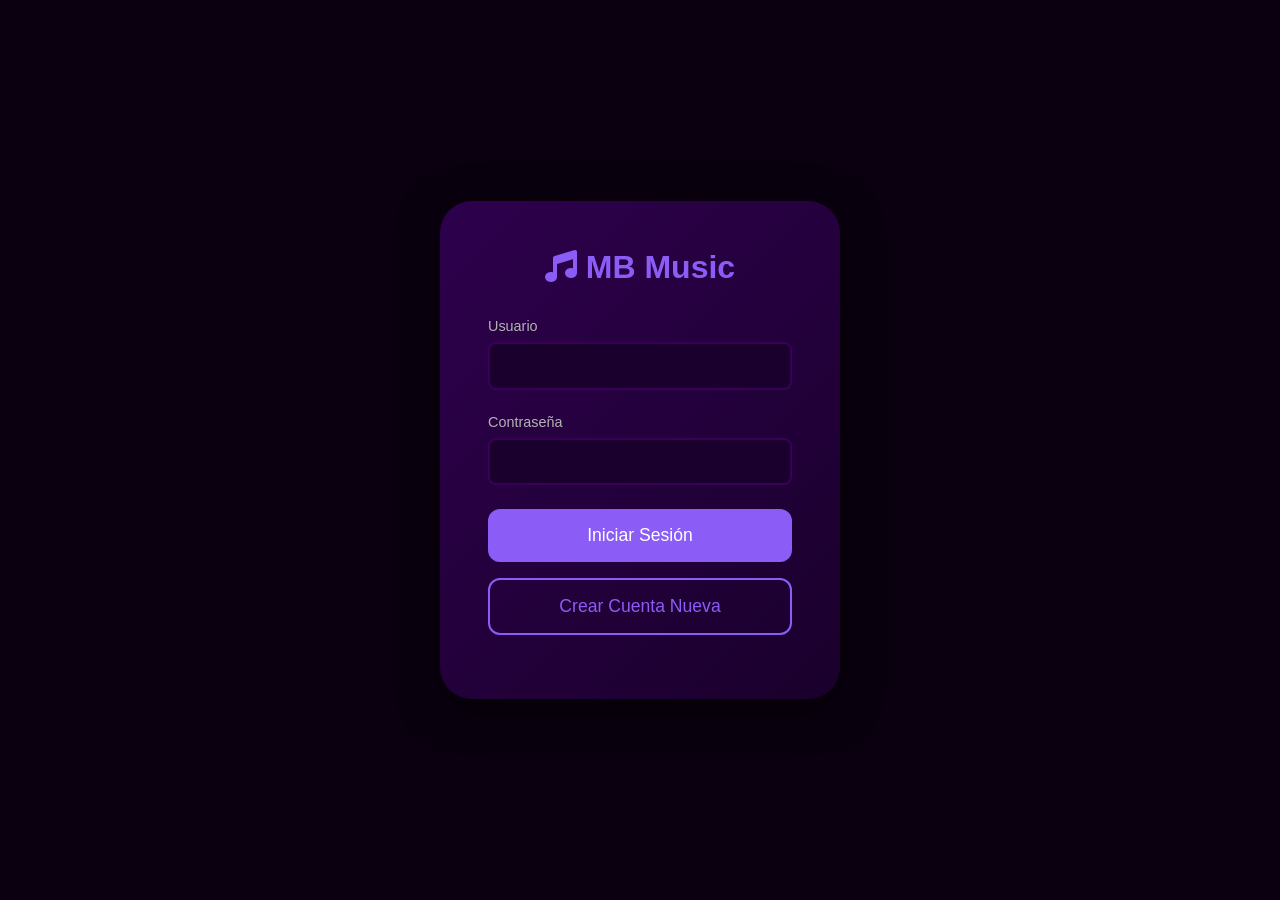
==== commit 7d6bbee6: "Update index.html" ====
--- a/index.html
+++ b/index.html
@@ -44,6 +44,9 @@
             <nav class="sidebar">
                 <div class="nav-brand">
                     <i class="fas fa-music"></i> MB Music
+                    <button class="mobile-menu-btn" id="mobileMenuBtn">
+                        <i class="fas fa-bars"></i>
+                    </button>
                 </div>
                 <ul class="nav-menu">
                     <li class="nav-item active" data-tab="home">
@@ -7476,6 +7479,35 @@
 
         // Init
         loadUsers();
+        // Mobile Menu Logic
+        const mobileMenuBtn = document.getElementById('mobileMenuBtn');
+        const navMenu = document.querySelector('.nav-menu');
+
+        if (mobileMenuBtn) {
+            mobileMenuBtn.addEventListener('click', () => {
+                navMenu.classList.toggle('mobile-active');
+                const icon = mobileMenuBtn.querySelector('i');
+                if (navMenu.classList.contains('mobile-active')) {
+                    icon.classList.remove('fa-bars');
+                    icon.classList.add('fa-times');
+                } else {
+                    icon.classList.remove('fa-times');
+                    icon.classList.add('fa-bars');
+                }
+            });
+        }
+
+        // Close mobile menu when clicking a nav item
+        document.querySelectorAll('.nav-item').forEach(item => {
+            item.addEventListener('click', () => {
+                if (window.innerWidth <= 768) {
+                    navMenu.classList.remove('mobile-active');
+                    const icon = mobileMenuBtn.querySelector('i');
+                    icon.classList.remove('fa-times');
+                    icon.classList.add('fa-bars');
+                }
+            });
+        });
     </script>
 </body>
 
--- a/style.css
+++ b/style.css
@@ -0,0 +1,697 @@
+/* Reset & Base Styles */
+* { margin: 0; padding: 0; box-sizing: border-box; }
+
+body {
+    font-family: 'Inter', sans-serif, system-ui;
+    background-color: #210033;
+    color: #e0e0e0;
+    min-height: 100vh;
+    overflow-x: hidden;
+    position: relative;
+}
+
+/* Video Background */
+.video-bg {
+    position: fixed;
+    top: 0;
+    left: 0;
+    width: 100%;
+    height: 100%;
+    z-index: 0;
+    opacity: 0;
+    transition: opacity 0.7s;
+}
+
+.video-bg.active { opacity: 1; }
+
+.video-bg video {
+    width: 100%;
+    height: 100%;
+    object-fit: cover;
+}
+
+.video-overlay {
+    position: fixed;
+    top: 0;
+    left: 0;
+    width: 100%;
+    height: 100%;
+    background: rgba(0, 0, 0, 0.7);
+    z-index: 1;
+    pointer-events: none;
+}
+
+.page {
+    display: none;
+    min-height: 100vh;
+    position: relative;
+    z-index: 2;
+}
+
+.page.active { display: block; }
+
+/* Login Styles */
+.login-container {
+    display: flex;
+    justify-content: center;
+    align-items: center;
+    min-height: 100vh;
+    padding: 1rem;
+}
+
+.login-box {
+    background: linear-gradient(135deg, #2e004d, #1a002c);
+    border-radius: 2rem;
+    padding: 3rem;
+    max-width: 400px;
+    width: 100%;
+    box-shadow: 0 10px 40px rgba(0, 0, 0, 0.6);
+}
+
+.login-box h1 {
+    text-align: center;
+    margin-bottom: 2rem;
+    font-size: 2rem;
+    color: #8b5cf6;
+}
+
+.form-group { margin-bottom: 1.5rem; }
+
+.form-group label {
+    display: block;
+    margin-bottom: 0.5rem;
+    color: #b3b3b3;
+    font-size: 0.9rem;
+}
+
+.form-group input {
+    width: 100%;
+    padding: 0.8rem;
+    border: 2px solid #380056;
+    border-radius: 0.5rem;
+    background-color: #1a002c;
+    color: #e0e0e0;
+    font-size: 1rem;
+    transition: border-color 0.3s;
+}
+
+.form-group input:focus {
+    outline: none;
+    border-color: #8b5cf6;
+}
+
+.message {
+    padding: 0.8rem;
+    border-radius: 0.5rem;
+    margin-bottom: 1rem;
+    text-align: center;
+    display: none;
+    font-size: 0.9rem;
+}
+
+.message.show { display: block; }
+.message.error { background-color: #ff6b6b33; color: #ff6b6b; }
+.message.success { background-color: #22c55e33; color: #22c55e; }
+
+.btn {
+    width: 100%;
+    padding: 1rem;
+    border: none;
+    border-radius: 0.75rem;
+    font-size: 1.1rem;
+    cursor: pointer;
+    transition: all 0.3s;
+    margin-bottom: 1rem;
+}
+
+.btn-primary { background-color: #8b5cf6; color: #fff; }
+.btn-primary:hover { background-color: #a78bfa; }
+
+.btn-secondary {
+    background-color: transparent;
+    color: #8b5cf6;
+    border: 2px solid #8b5cf6;
+}
+.btn-secondary:hover { background-color: #8b5cf620; }
+
+/* New Layout Styles */
+.main-layout {
+    display: flex;
+    height: 100vh;
+    max-width: 1600px;
+    margin: 0 auto;
+}
+
+/* Sidebar */
+.sidebar {
+    width: 260px;
+    background-color: rgba(26, 0, 44, 0.95);
+    border-right: 1px solid rgba(139, 92, 246, 0.2);
+    display: flex;
+    flex-direction: column;
+    padding: 1.5rem;
+    flex-shrink: 0;
+}
+
+.nav-brand {
+    font-size: 1.5rem;
+    font-weight: 700;
+    color: #fff;
+    margin-bottom: 2.5rem;
+    display: flex;
+    align-items: center;
+    gap: 0.5rem;
+}
+
+.nav-brand i { color: #8b5cf6; }
+
+.nav-menu {
+    list-style: none;
+    flex: 1;
+}
+
+.nav-item {
+    padding: 0.8rem 1rem;
+    margin-bottom: 0.5rem;
+    border-radius: 0.5rem;
+    cursor: pointer;
+    color: #b3b3b3;
+    transition: all 0.2s;
+    display: flex;
+    align-items: center;
+    gap: 1rem;
+    font-weight: 500;
+}
+
+.nav-item:hover {
+    background-color: rgba(139, 92, 246, 0.1);
+    color: #fff;
+}
+
+.nav-item.active {
+    background-color: #8b5cf6;
+    color: #fff;
+}
+
+.nav-item i { width: 20px; text-align: center; }
+
+.user-mini-profile {
+    margin-top: auto;
+    padding-top: 1rem;
+    border-top: 1px solid rgba(255, 255, 255, 0.1);
+    display: flex;
+    align-items: center;
+    gap: 0.8rem;
+}
+
+.user-avatar {
+    width: 40px;
+    height: 40px;
+    background-color: #380056;
+    border-radius: 50%;
+    display: flex;
+    align-items: center;
+    justify-content: center;
+    color: #8b5cf6;
+}
+
+.user-details {
+    flex: 1;
+    overflow: hidden;
+}
+
+.user-name-display {
+    display: block;
+    font-size: 0.9rem;
+    font-weight: 600;
+    white-space: nowrap;
+    overflow: hidden;
+    text-overflow: ellipsis;
+}
+
+.logout-btn-mini {
+    background: none;
+    border: none;
+    color: #b3b3b3;
+    cursor: pointer;
+    padding: 0.2rem;
+}
+.logout-btn-mini:hover { color: #ff6b6b; }
+
+/* Content Area */
+.content-area {
+    flex: 1;
+    overflow-y: auto;
+    padding: 2rem;
+    position: relative;
+}
+
+.top-header {
+    margin-bottom: 2rem;
+}
+
+.top-header h1 {
+    font-size: 2rem;
+    font-weight: 700;
+}
+
+/* Tabs & Content */
+.tab-content { display: none; animation: fadeIn 0.3s ease; }
+.tab-content.active { display: block; }
+
+@keyframes fadeIn {
+    from { opacity: 0; transform: translateY(10px); }
+    to { opacity: 1; transform: translateY(0); }
+}
+
+/* Filter Bar */
+.filter-bar {
+    display: flex;
+    gap: 1rem;
+    margin-bottom: 2rem;
+}
+
+.filter-chip {
+    background-color: rgba(255, 255, 255, 0.1);
+    border: 1px solid rgba(255, 255, 255, 0.1);
+    color: #fff;
+    padding: 0.5rem 1.2rem;
+    border-radius: 2rem;
+    cursor: pointer;
+    transition: all 0.2s;
+}
+
+.filter-chip:hover { background-color: rgba(255, 255, 255, 0.2); }
+.filter-chip.active {
+    background-color: #fff;
+    color: #000;
+    border-color: #fff;
+}
+
+/* Albums Grid */
+.albums-grid {
+    display: grid;
+    grid-template-columns: repeat(auto-fill, minmax(180px, 1fr));
+    gap: 1.5rem;
+}
+
+.album-card {
+    background-color: rgba(56, 0, 86, 0.5);
+    border-radius: 1rem;
+    padding: 1rem;
+    cursor: pointer;
+    transition: all 0.3s;
+}
+
+.album-card:hover {
+    background-color: rgba(90, 0, 136, 0.7);
+    transform: translateY(-5px);
+}
+
+.album-cover {
+    width: 100%;
+    aspect-ratio: 1;
+    border-radius: 0.75rem;
+    object-fit: cover;
+    margin-bottom: 1rem;
+    box-shadow: 0 4px 10px rgba(0,0,0,0.3);
+}
+
+.album-info h3 {
+    font-size: 1rem;
+    margin-bottom: 0.3rem;
+    color: #fff;
+    white-space: nowrap;
+    overflow: hidden;
+    text-overflow: ellipsis;
+}
+
+.album-info p {
+    font-size: 0.8rem;
+    color: #b3b3b3;
+}
+
+/* Search Section */
+.search-hero {
+    padding: 3rem 0;
+    text-align: center;
+}
+
+.search-box-large {
+    max-width: 600px;
+    margin: 0 auto;
+    position: relative;
+}
+
+.search-box-large input {
+    width: 100%;
+    padding: 1.2rem 1.2rem 1.2rem 3.5rem;
+    border-radius: 3rem;
+    border: none;
+    background-color: #fff;
+    color: #000;
+    font-size: 1.1rem;
+    box-shadow: 0 4px 20px rgba(0,0,0,0.3);
+}
+
+.search-box-large i {
+    position: absolute;
+    left: 1.5rem;
+    top: 50%;
+    transform: translateY(-50%);
+    color: #000;
+    font-size: 1.2rem;
+}
+
+.search-results { margin-top: 2rem; }
+
+/* Library Section */
+.library-header {
+    display: flex;
+    justify-content: space-between;
+    align-items: center;
+    margin-bottom: 2rem;
+}
+
+.btn-create-playlist {
+    background-color: #8b5cf6;
+    color: #fff;
+    border: none;
+    padding: 0.6rem 1.2rem;
+    border-radius: 2rem;
+    cursor: pointer;
+    font-weight: 600;
+    display: flex;
+    align-items: center;
+    gap: 0.5rem;
+}
+
+.playlists-grid {
+    display: grid;
+    grid-template-columns: repeat(auto-fill, minmax(200px, 1fr));
+    gap: 1.5rem;
+}
+
+.playlist-card {
+    background: linear-gradient(135deg, #380056, #240038);
+    padding: 1.5rem;
+    border-radius: 1rem;
+    cursor: pointer;
+    transition: all 0.3s;
+    display: flex;
+    flex-direction: column;
+    align-items: center;
+    text-align: center;
+}
+
+.playlist-card:hover { transform: scale(1.03); }
+
+.playlist-icon {
+    width: 60px;
+    height: 60px;
+    background-color: rgba(139, 92, 246, 0.2);
+    border-radius: 50%;
+    display: flex;
+    align-items: center;
+    justify-content: center;
+    margin-bottom: 1rem;
+    font-size: 1.5rem;
+    color: #8b5cf6;
+}
+
+/* Playlist View */
+.playlist-view {
+    background-color: rgba(0,0,0,0.2);
+    border-radius: 1rem;
+    padding: 2rem;
+}
+
+.playlist-header-info {
+    display: flex;
+    gap: 2rem;
+    margin-bottom: 2rem;
+    align-items: flex-end;
+}
+
+.playlist-cover-placeholder {
+    width: 200px;
+    height: 200px;
+    background: linear-gradient(45deg, #8b5cf6, #380056);
+    border-radius: 1rem;
+    display: flex;
+    align-items: center;
+    justify-content: center;
+    font-size: 4rem;
+    box-shadow: 0 8px 24px rgba(0,0,0,0.5);
+}
+
+.playlist-details h2 {
+    font-size: 3rem;
+    font-weight: 800;
+    margin-bottom: 0.5rem;
+}
+
+.btn-play-all {
+    background-color: #22c55e;
+    color: #000;
+    border: none;
+    padding: 0.8rem 2rem;
+    border-radius: 2rem;
+    font-weight: 700;
+    cursor: pointer;
+    margin-top: 1rem;
+    display: inline-flex;
+    align-items: center;
+    gap: 0.5rem;
+}
+
+.btn-delete-playlist {
+    background-color: transparent;
+    color: #ff6b6b;
+    border: 1px solid #ff6b6b;
+    padding: 0.6rem 1.2rem;
+    border-radius: 2rem;
+    cursor: pointer;
+    margin-left: 1rem;
+}
+
+/* Suggestions */
+.suggestions-container {
+    max-width: 800px;
+    margin: 0 auto;
+}
+
+.suggestion-form-card {
+    background-color: #380056;
+    padding: 2rem;
+    border-radius: 1rem;
+    margin-bottom: 3rem;
+}
+
+.suggestion-form-card h3 { margin-bottom: 0.5rem; }
+.suggestion-form-card p { color: #b3b3b3; margin-bottom: 1.5rem; }
+
+.suggestions-list-section h3 {
+    margin-bottom: 1.5rem;
+    padding-bottom: 0.5rem;
+    border-bottom: 1px solid rgba(255,255,255,0.1);
+}
+
+.suggestion-item {
+    display: flex;
+    justify-content: space-between;
+    align-items: center;
+    background-color: rgba(255,255,255,0.05);
+    padding: 1rem;
+    border-radius: 0.5rem;
+    margin-bottom: 0.8rem;
+}
+
+.suggestion-content h4 { margin-bottom: 0.2rem; }
+.suggestion-content p { font-size: 0.9rem; color: #b3b3b3; }
+.suggestion-user {
+    font-size: 0.8rem;
+    color: #8b5cf6;
+    background-color: rgba(139, 92, 246, 0.1);
+    padding: 0.3rem 0.8rem;
+    border-radius: 1rem;
+}
+
+/* Song List */
+.song-list { list-style: none; }
+
+.song-item {
+    display: flex;
+    align-items: center;
+    padding: 0.8rem;
+    border-radius: 0.5rem;
+    cursor: pointer;
+    transition: background-color 0.2s;
+}
+
+.song-item:hover { background-color: rgba(255,255,255,0.1); }
+
+.song-main {
+    display: flex;
+    align-items: center;
+    flex: 1;
+}
+
+.song-art {
+    width: 40px;
+    height: 40px;
+    border-radius: 4px;
+    margin-right: 1rem;
+    object-fit: cover;
+}
+
+.song-info h3 { font-size: 1rem; color: #fff; }
+.song-info p { font-size: 0.85rem; color: #b3b3b3; }
+
+.playlist-btn {
+    background: none;
+    border: none;
+    color: #b3b3b3;
+    padding: 0.5rem;
+    cursor: pointer;
+}
+.playlist-btn:hover { color: #fff; }
+.playlist-btn.added { color: #22c55e; }
+
+/* Player Page (Overlay) */
+#playerPage {
+    position: fixed;
+    top: 0;
+    left: 0;
+    width: 100%;
+    height: 100%;
+    background-color: #210033;
+    z-index: 100;
+}
+
+.player-container {
+    height: 100%;
+    display: flex;
+    justify-content: center;
+    align-items: center;
+}
+
+.player-box {
+    width: 100%;
+    max-width: 400px;
+    padding: 2rem;
+    text-align: center;
+}
+
+.player-art {
+    width: 250px;
+    height: 250px;
+    border-radius: 1rem;
+    box-shadow: 0 10px 30px rgba(0,0,0,0.5);
+    margin-bottom: 2rem;
+    object-fit: cover;
+}
+
+.track-info { margin-bottom: 2rem; }
+.track-info h2 { font-size: 1.5rem; margin-bottom: 0.5rem; }
+.track-info p { color: #b3b3b3; }
+
+.progress-container {
+    background-color: rgba(255,255,255,0.1);
+    height: 6px;
+    border-radius: 3px;
+    cursor: pointer;
+    margin-bottom: 0.5rem;
+}
+
+.progress-bar {
+    background-color: #8b5cf6;
+    height: 100%;
+    border-radius: 3px;
+    width: 0%;
+}
+
+.time-display {
+    display: flex;
+    justify-content: space-between;
+    font-size: 0.8rem;
+    color: #b3b3b3;
+    margin-bottom: 2rem;
+}
+
+.controls {
+    display: flex;
+    justify-content: center;
+    align-items: center;
+    gap: 2rem;
+    margin-bottom: 2rem;
+}
+
+.control-btn {
+    background: none;
+    border: none;
+    color: #fff;
+    font-size: 1.5rem;
+    cursor: pointer;
+}
+
+.control-btn.play {
+    width: 60px;
+    height: 60px;
+    background-color: #fff;
+    color: #000;
+    border-radius: 50%;
+    font-size: 1.5rem;
+    display: flex;
+    align-items: center;
+    justify-content: center;
+}
+
+.secondary-controls {
+    display: flex;
+    justify-content: space-between;
+    color: #b3b3b3;
+}
+
+.back-btn {
+    position: absolute;
+    top: 2rem;
+    left: 2rem;
+    background: none;
+    border: none;
+    color: #fff;
+    font-size: 1.2rem;
+    cursor: pointer;
+}
+
+/* Utils */
+.hidden { display: none !important; }
+
+/* Responsive */
+@media (max-width: 768px) {
+    .main-layout { flex-direction: column; }
+    .sidebar {
+        width: 100%;
+        height: auto;
+        padding: 1rem;
+        flex-direction: row;
+        align-items: center;
+        justify-content: space-between;
+    }
+    .nav-brand { margin-bottom: 0; font-size: 1.2rem; }
+    .nav-menu { display: none; } /* Mobile menu hidden for now or use hamburger */
+    .user-mini-profile { border-top: none; padding-top: 0; }
+    
+    /* Bottom Nav for Mobile? Or just simple stack */
+    .nav-menu.mobile-active {
+        display: flex;
+        position: absolute;
+        top: 60px;
+        left: 0;
+        width: 100%;
+        background-color: #1a002c;
+        flex-direction: column;
+        padding: 1rem;
+        z-index: 50;
+    }
+}
